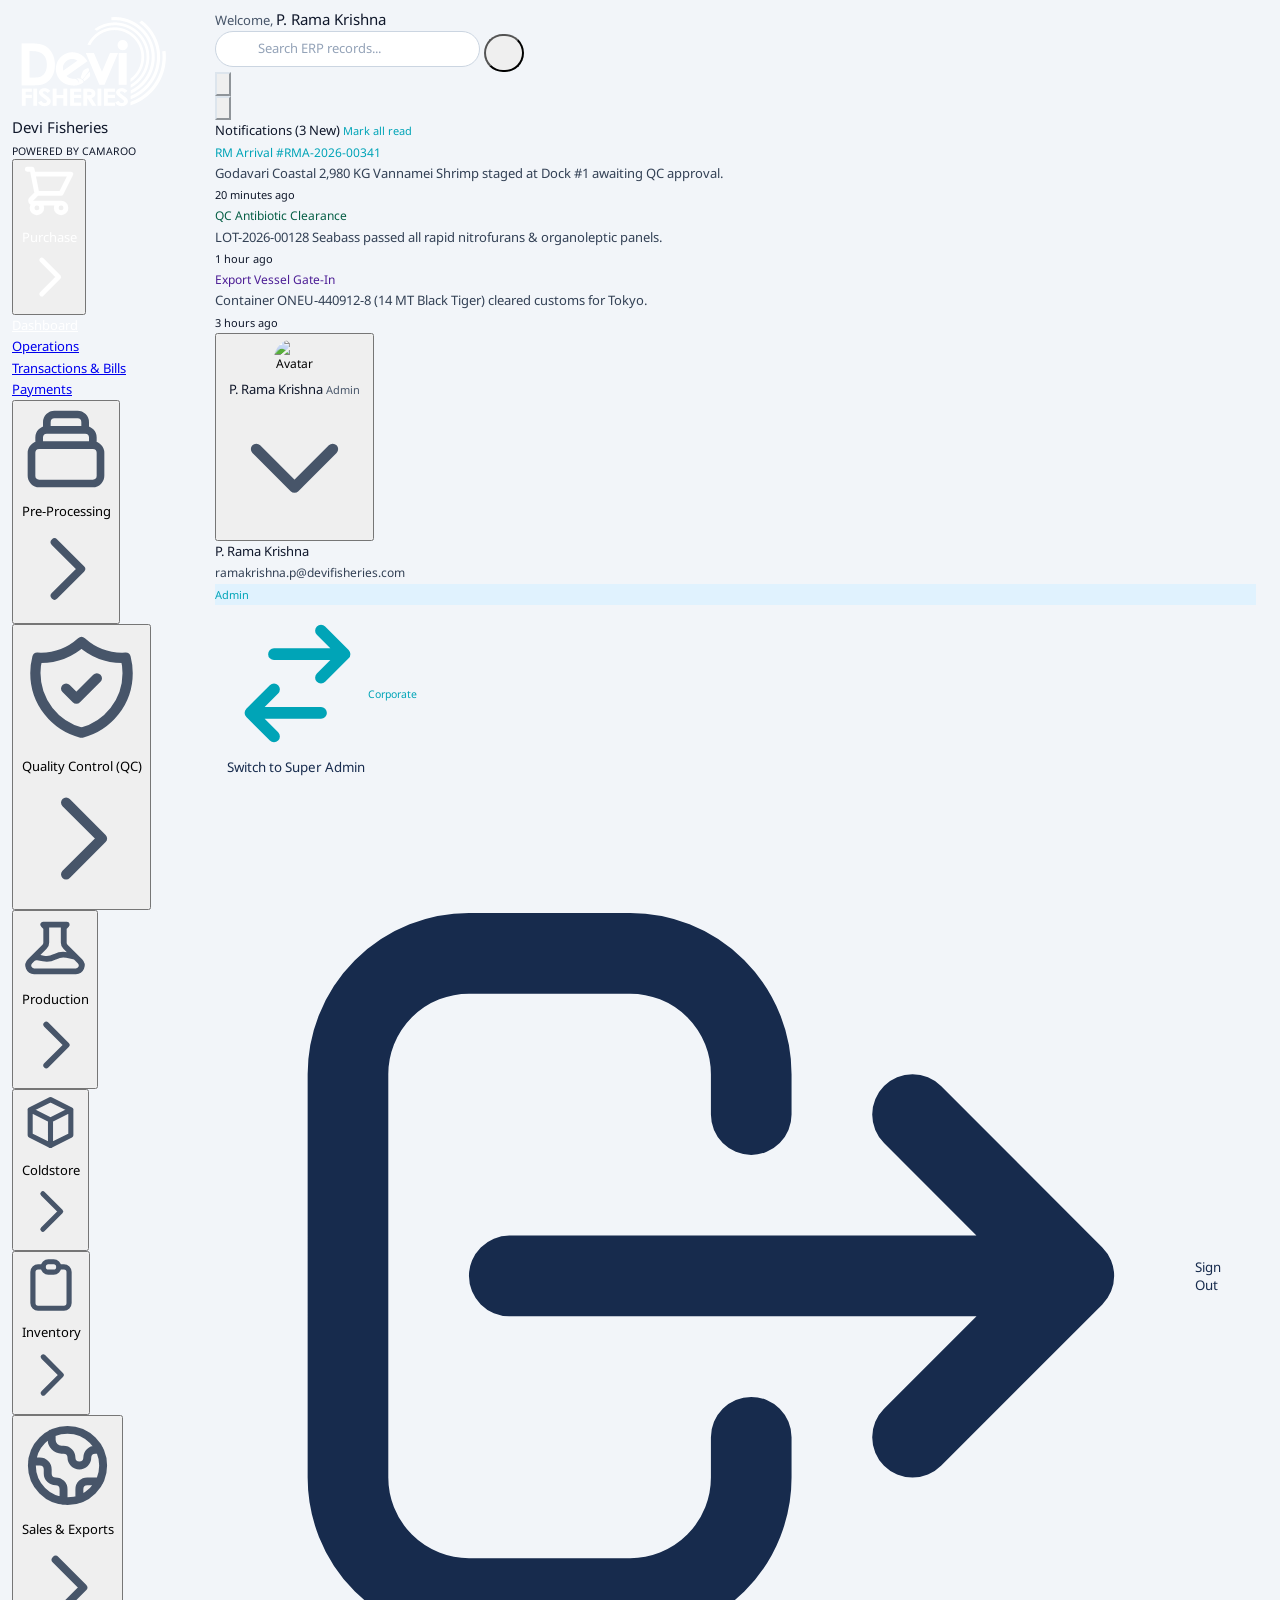
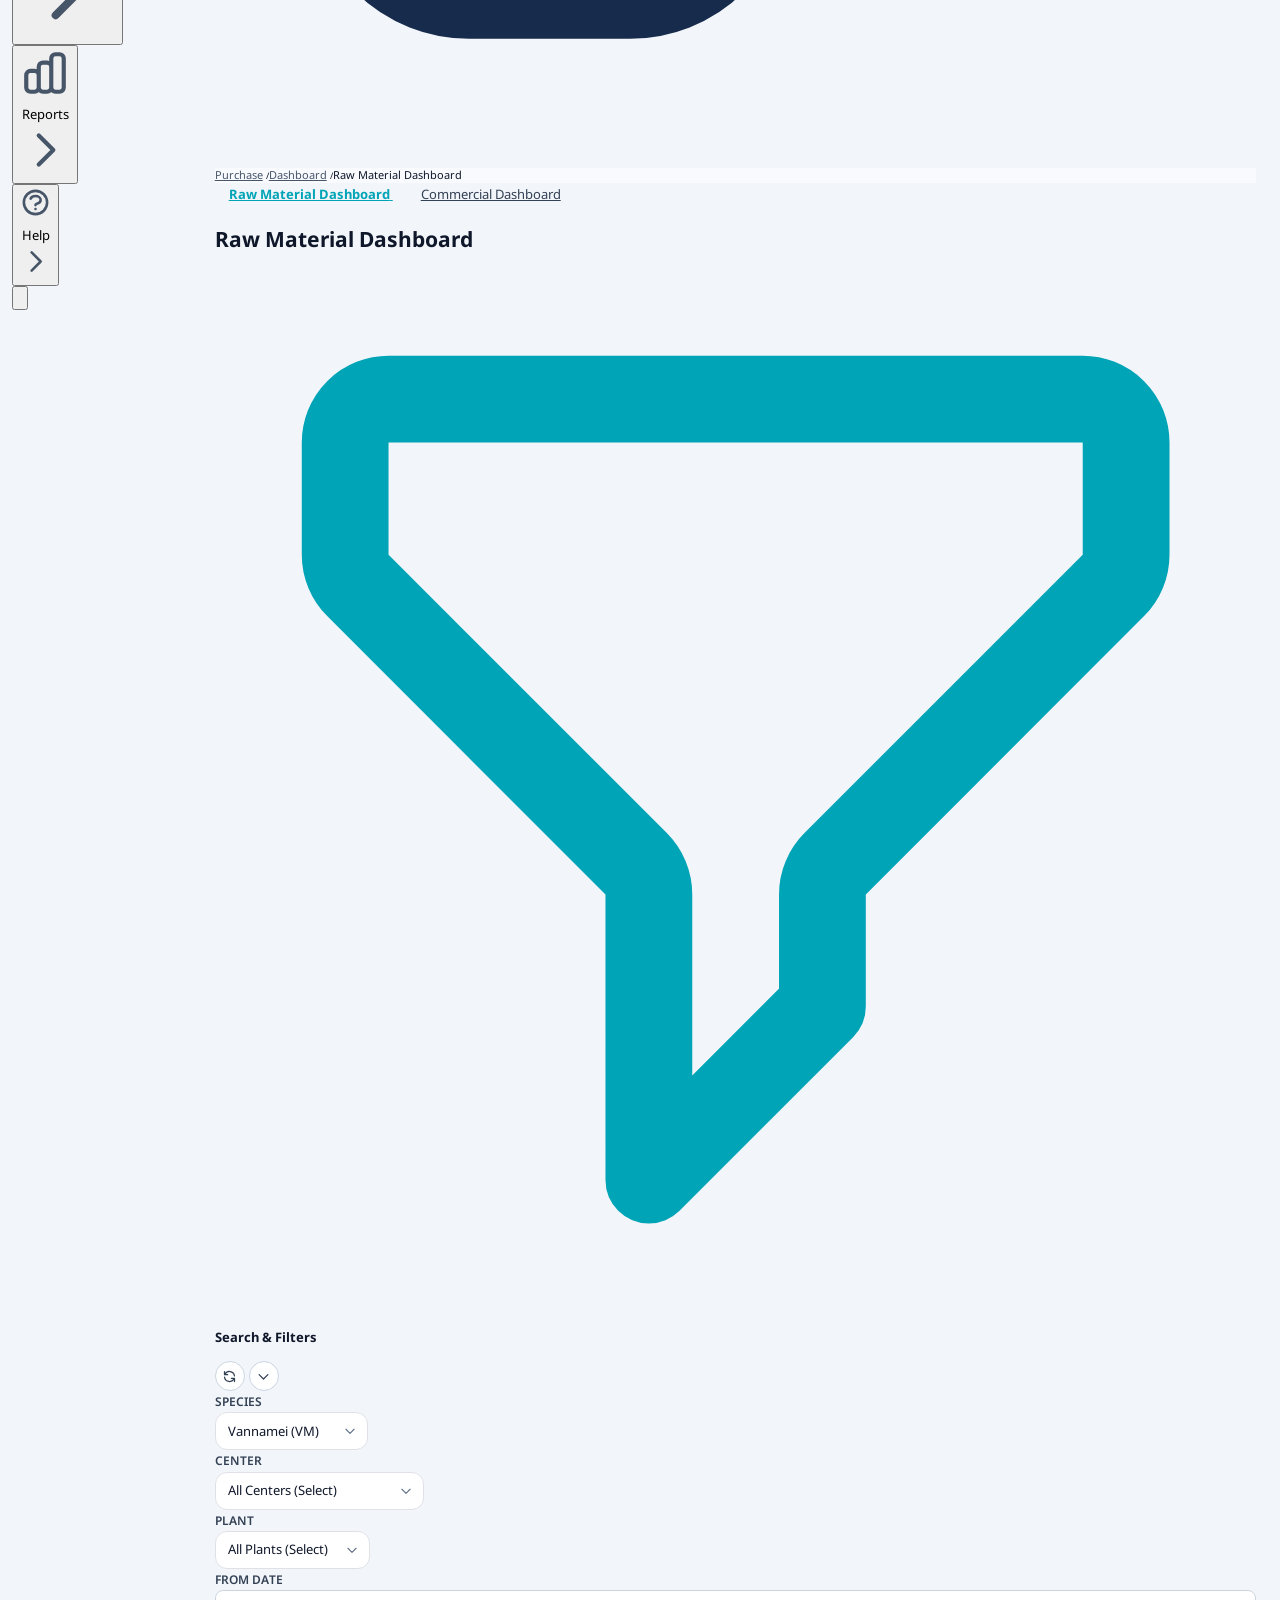
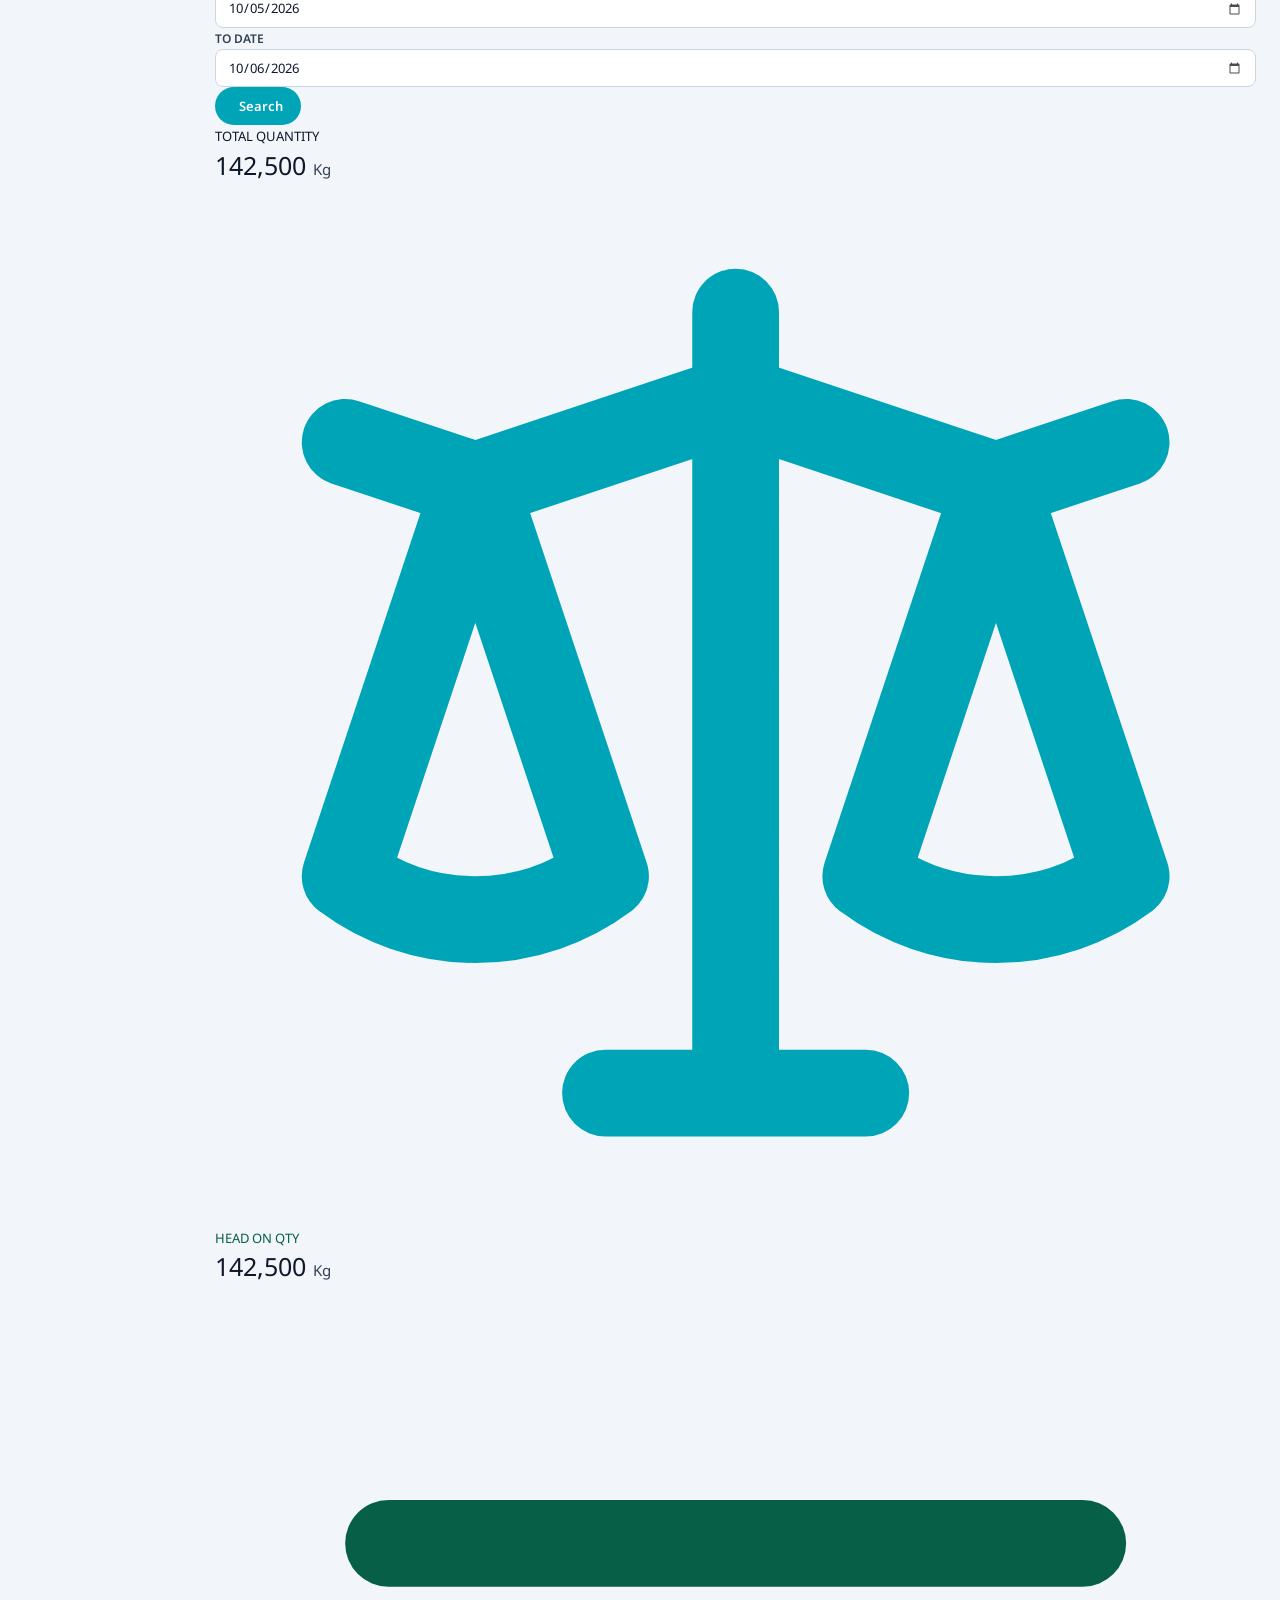
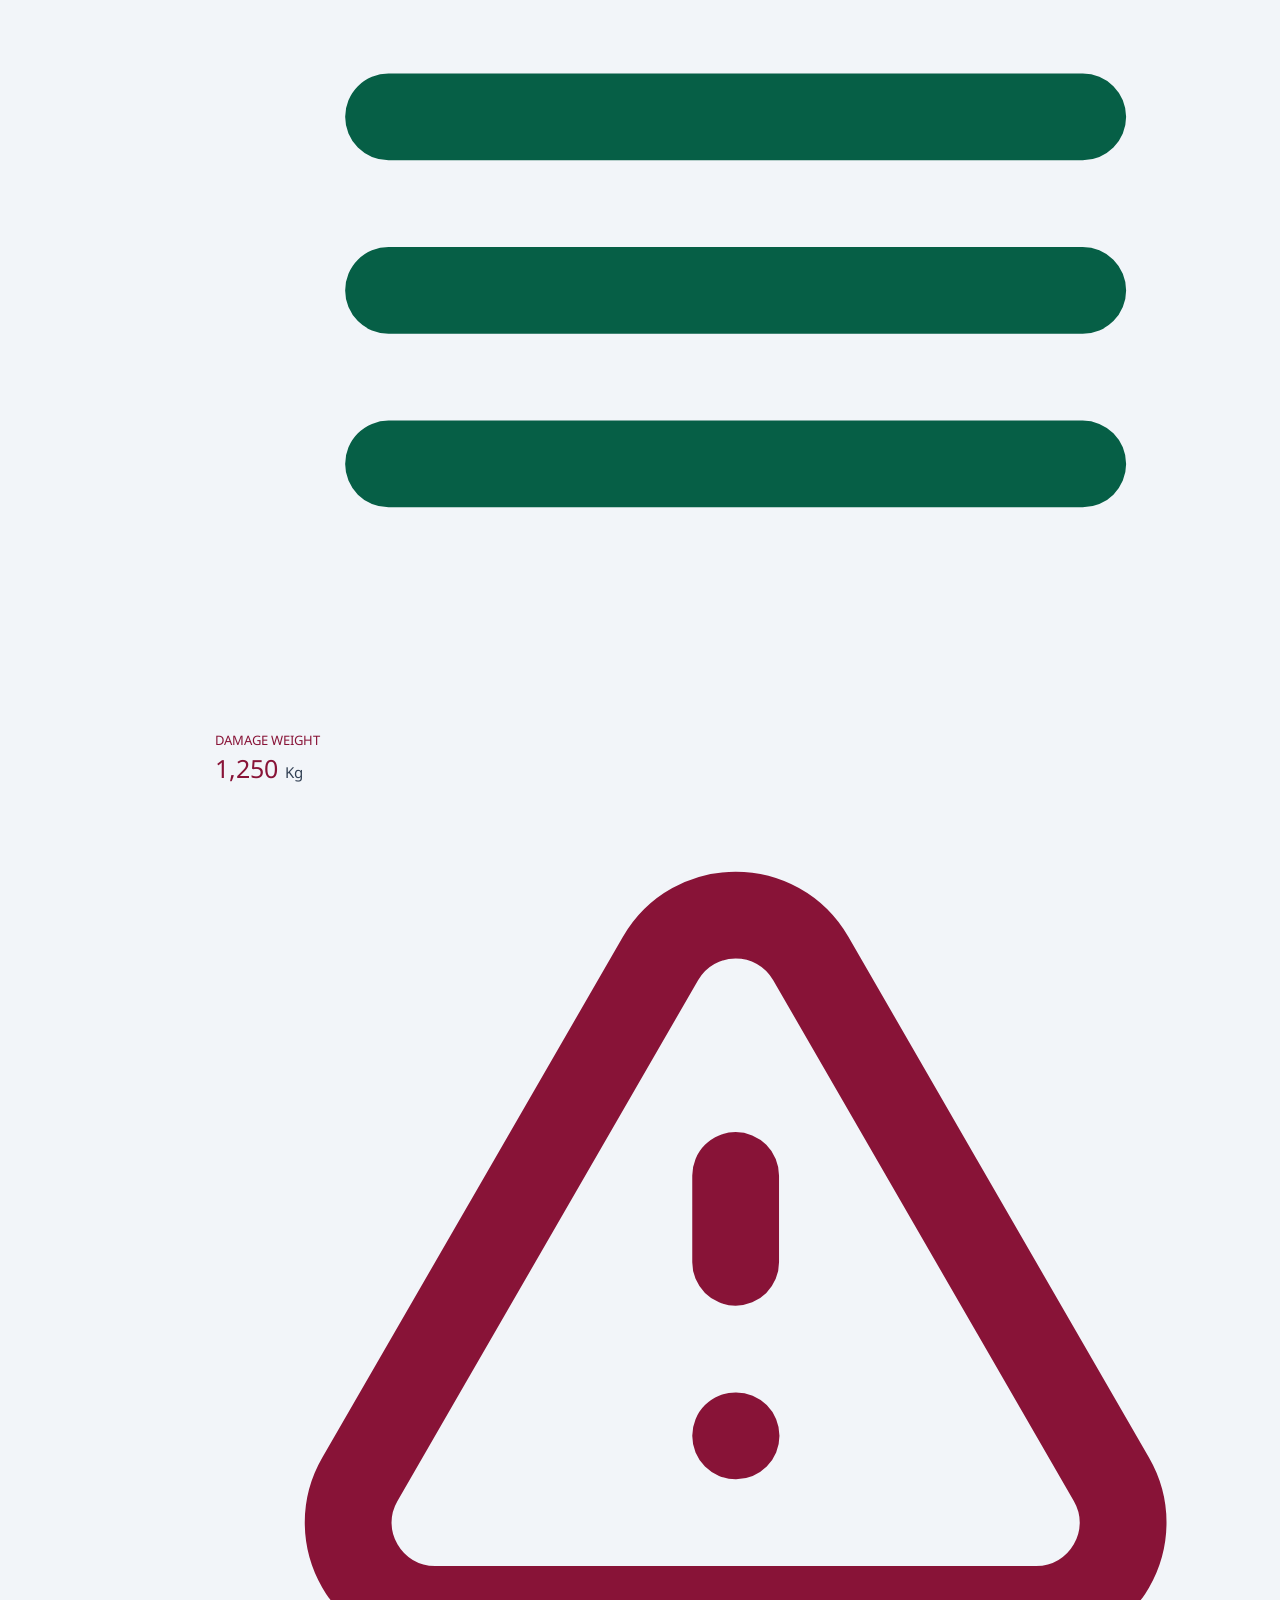
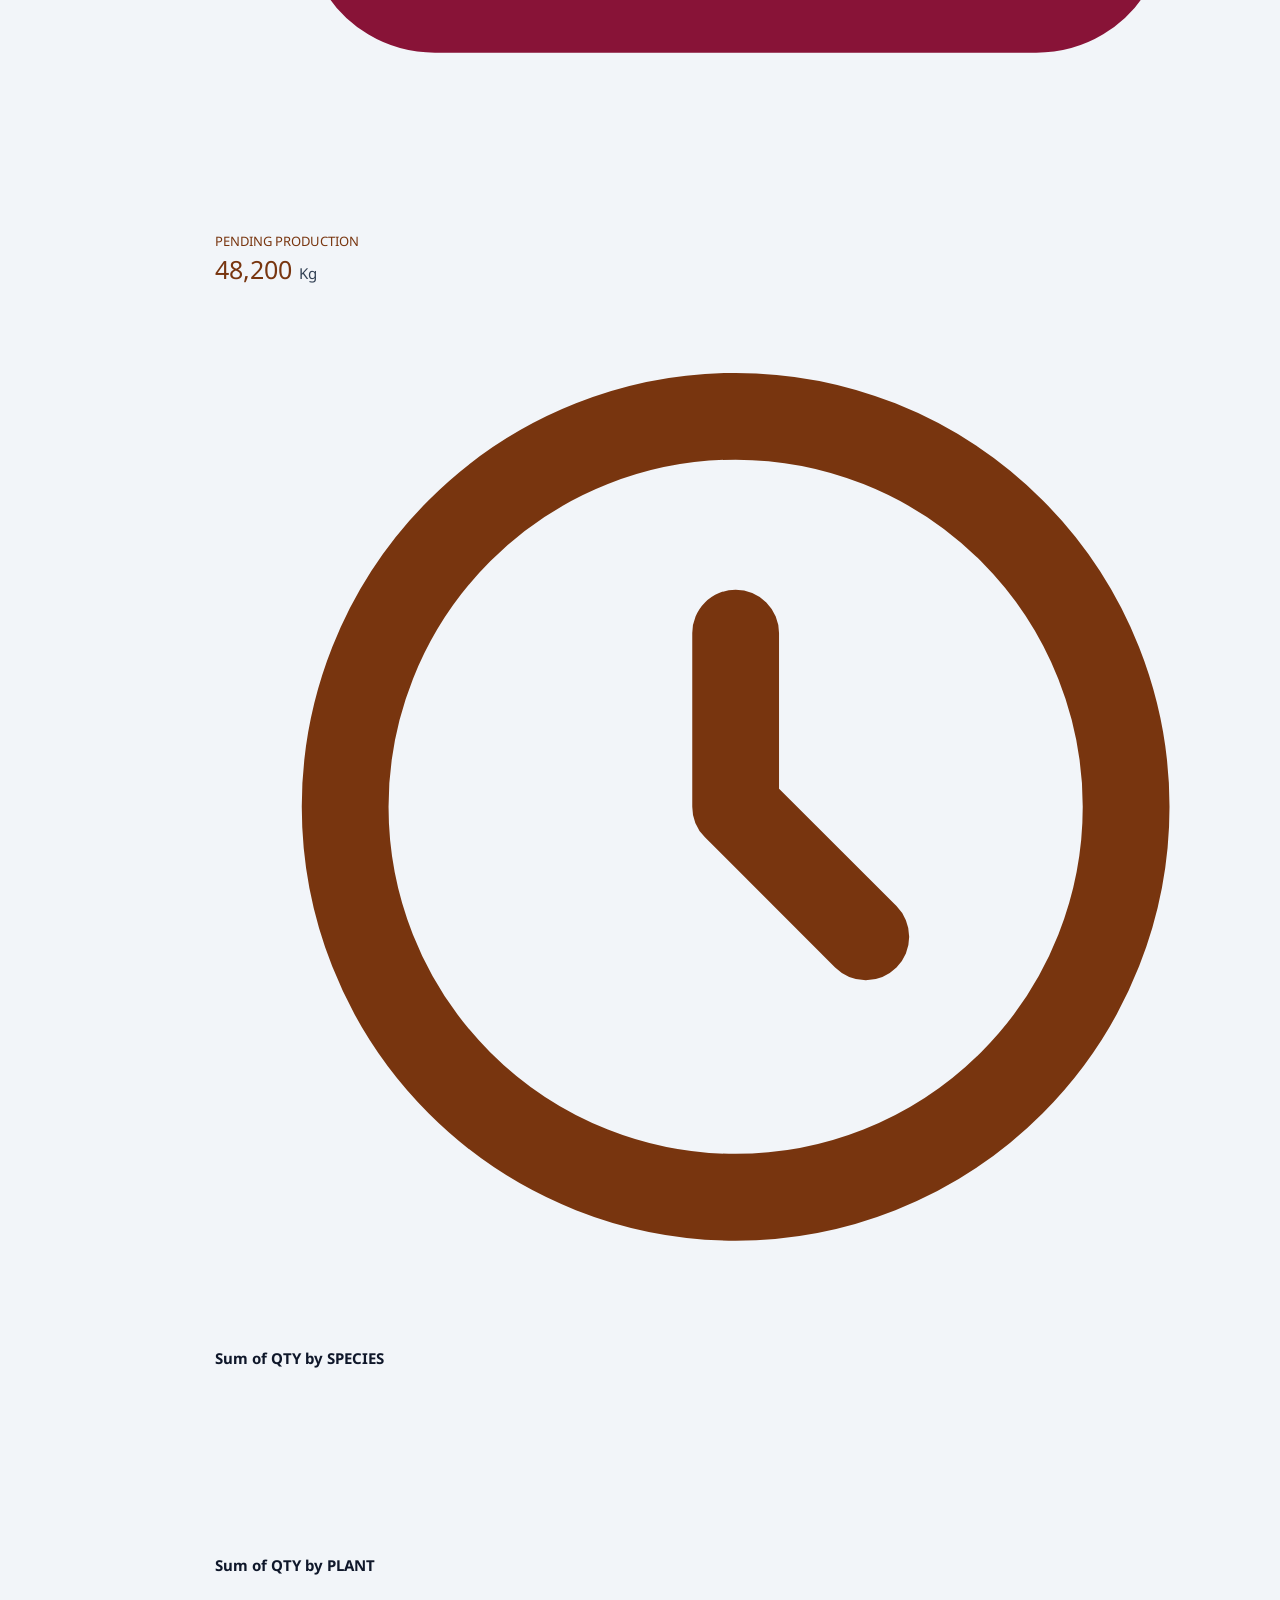
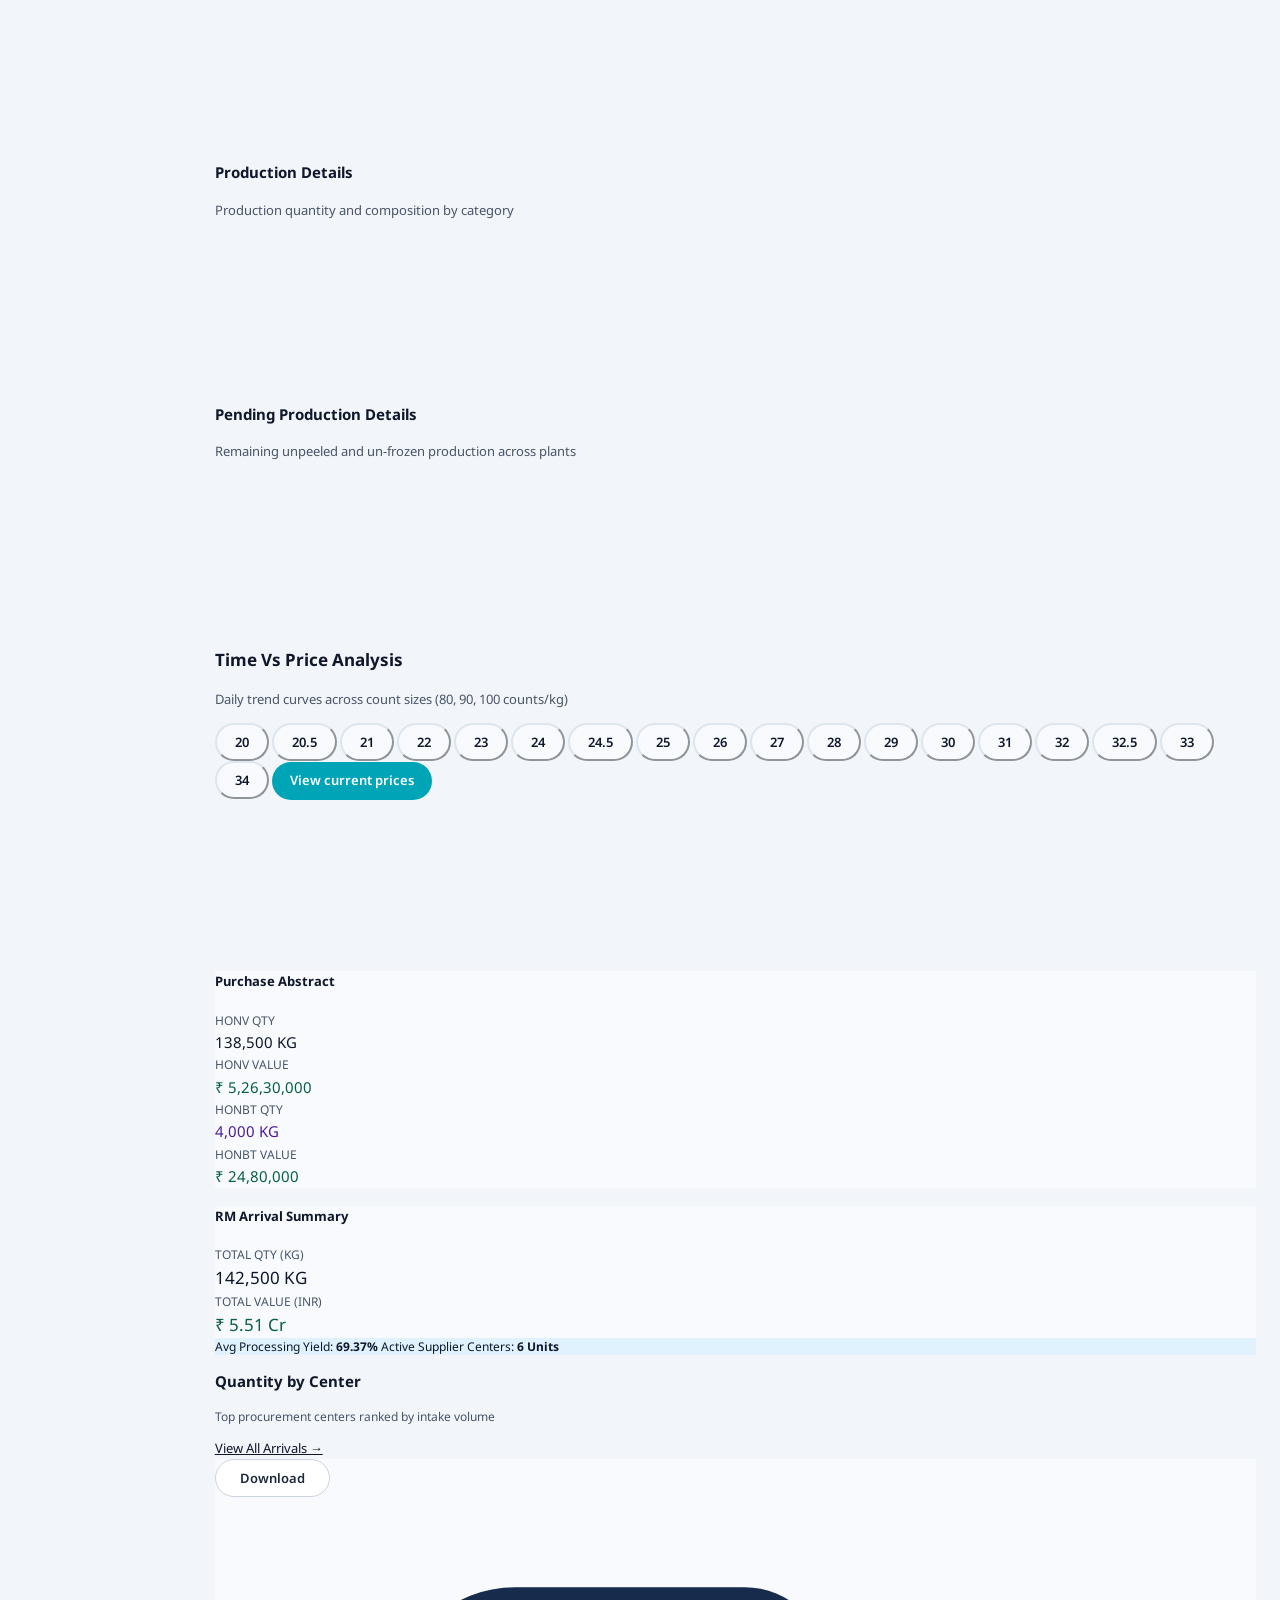
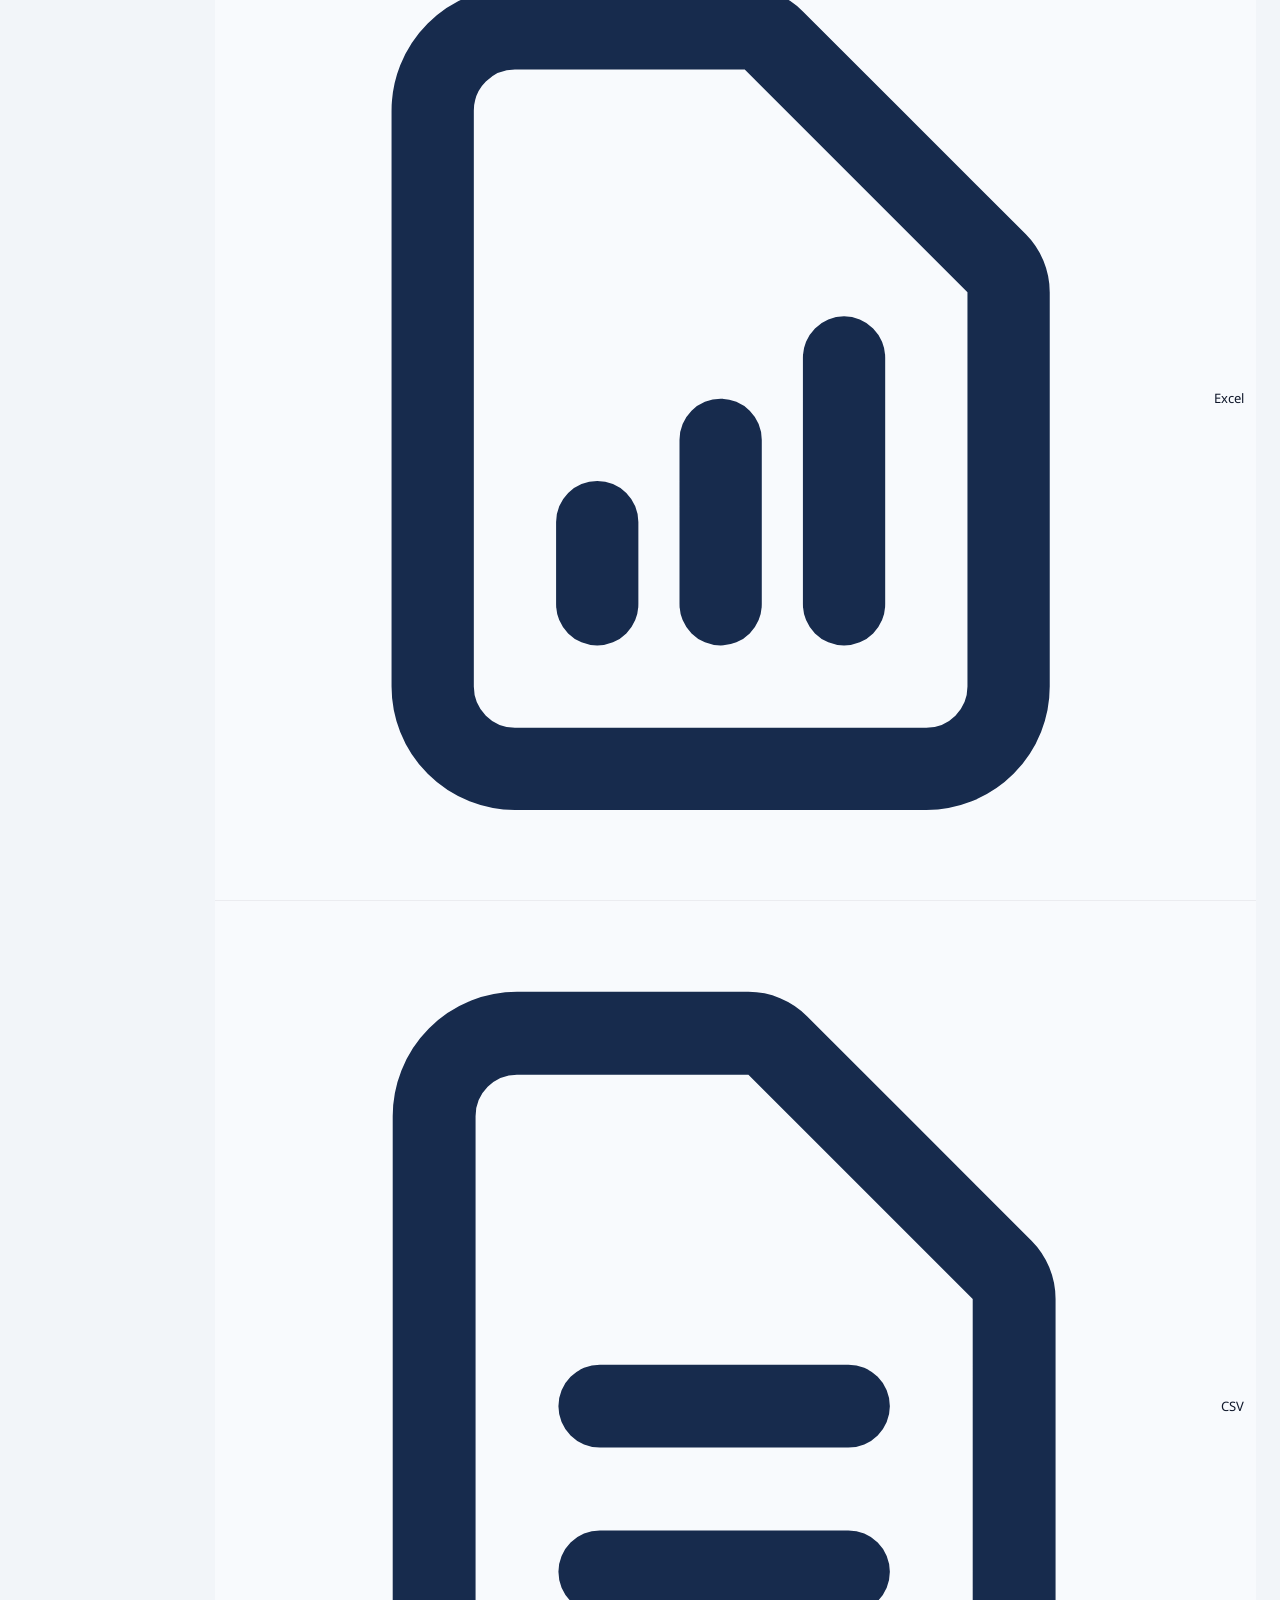
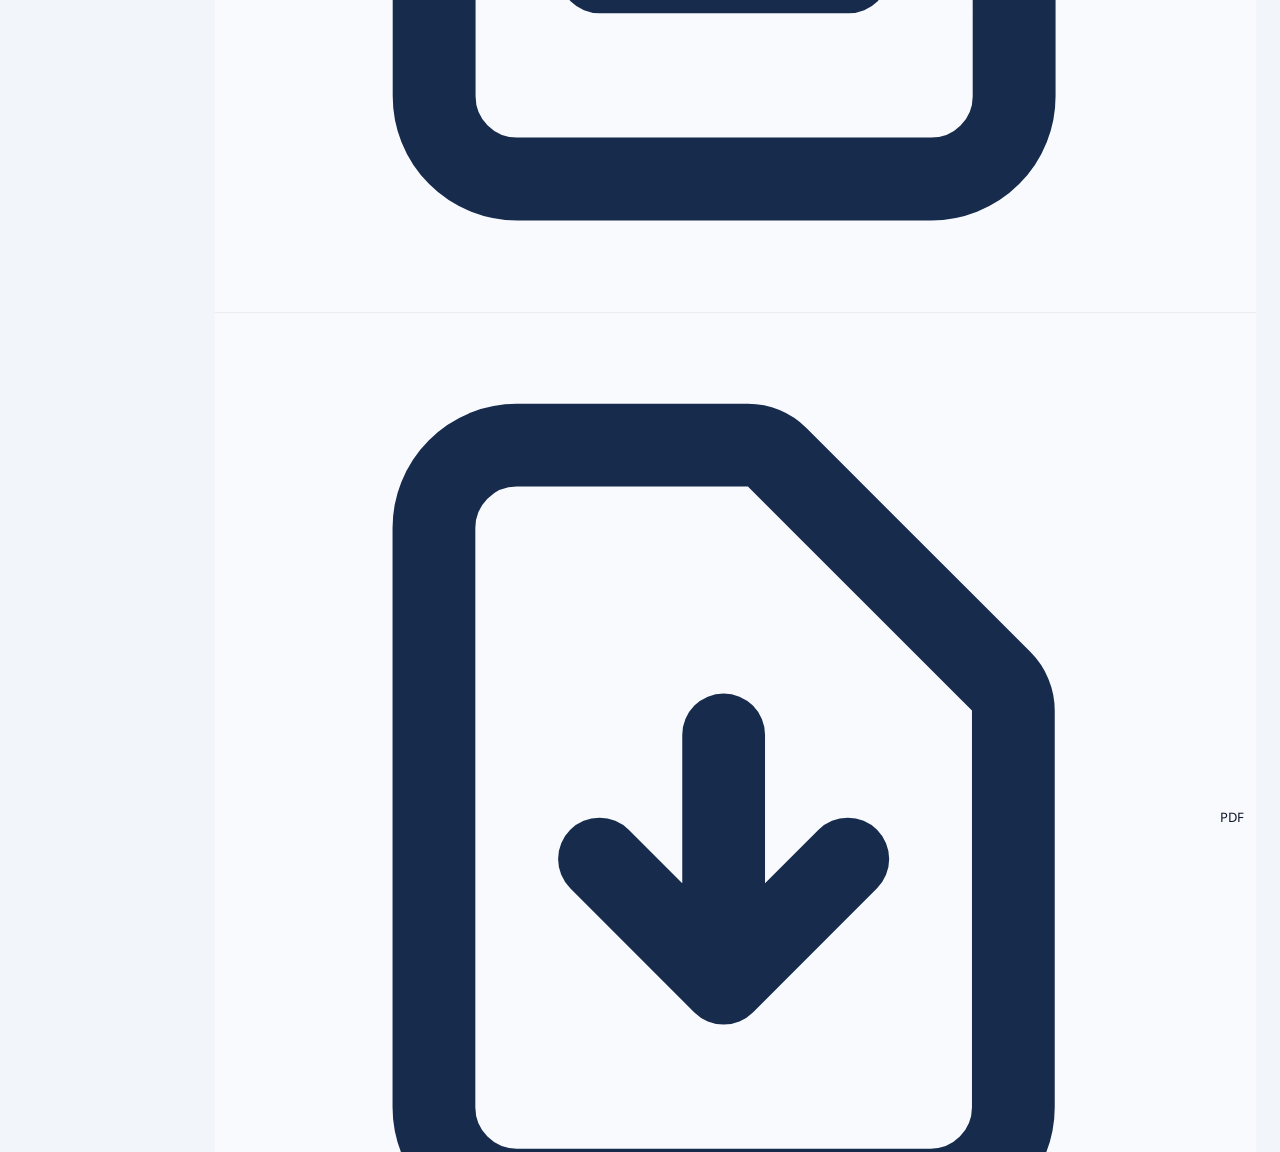
==== standalone.html @ 34bdef11 "Position Save button above Arrival Bill/Lot Inspection Table heading and display data on save otherw" ====
<!DOCTYPE html>
<html lang="en">
<head>
  <meta charset="UTF-8" />
  <meta name="viewport" content="width=device-width, initial-scale=1.0" />
  <title>Devi Fisheries Limited ERP — Enterprise Seafood Processing & Export SaaS</title>
  
  <!-- Single Unified Google Font: Noto Sans -->
  <link rel="preconnect" href="https://fonts.googleapis.com">
  <link rel="preconnect" href="https://fonts.gstatic.com" crossorigin>
  <link href="https://fonts.googleapis.com/css2?family=Noto+Sans:ital,wght@0,300;0,400;0,500;0,600;0,700;0,800;0,900;1,400;1,700&display=swap" rel="stylesheet">

  <script src="https://cdn.tailwindcss.com"></script>
  <script>
    if (typeof tailwind !== 'undefined') {
      tailwind.config = {
        theme: {
          extend: {
            fontFamily: {
              sans: ['"Noto Sans"', '-apple-system', 'BlinkMacSystemFont', 'Segoe UI', 'Roboto', 'sans-serif'],
              mono: ['"Noto Sans"', 'sans-serif']
            },
            fontSize: {
              'xs': ['14px', { lineHeight: '1.25rem' }],
              'sm': ['16px', { lineHeight: '1.375rem' }],
              'base': ['18px', { lineHeight: '1.5rem' }],
              'lg': ['20px', { lineHeight: '1.75rem' }],
              'xl': ['22px', { lineHeight: '1.875rem' }],
              '2xl': ['26px', { lineHeight: '2.125rem' }],
              '3xl': ['32px', { lineHeight: '2.375rem' }]
            },
            colors: {
              brand: {
                50: '#F0F9FF',
                100: '#E0F2FE',
                200: '#BAE6FD',
                300: '#7DD3FC',
                400: '#38BDF8',
                500: '#0EA5E9',
                600: '#0284C7',
                700: '#00A4B7',
                800: '#075985',
                900: '#0C4A6E'
              },
              neutral: {
                50: '#FAFBFC',
                100: '#F4F5F7',
                200: '#EBECF0',
                300: '#DFE1E6',
                400: '#C1C7D0',
                500: '#A5ADBA',
                600: '#7A869A',
                700: '#5E6C84',
                800: '#42526E',
                900: '#172B4D',
                950: '#091E42'
              }
            }
          }
        }
      };
    }
  </script>
  <script src="https://cdn.jsdelivr.net/npm/chart.js"></script>
  <script src="https://unpkg.com/@lottiefiles/lottie-player@latest/dist/lottie-player.js"></script>
  <script src="https://unpkg.com/lucide@latest"></script>
  <style>
    /* Atlassian Design System Theme & Custom ERP Styles */
@import url('https://fonts.googleapis.com/css2?family=Noto+Sans:ital,wght@0,300;0,400;0,500;0,600;0,700;0,800;0,900;1,400;1,700&display=swap');

:root {
  /* Pastel Executive Color Palette (WCAG 2.1 AA/AAA Compliant) */
  --ds-background-neutral: #F2F5F9; /* Soothing Pastel Ice Mist canvas */
  --ds-background-neutral-subtle: #FFFFFF;
  --ds-background-neutral-hover: #EBF1F7;
  --ds-background-neutral-active: #E0E9F2;
  
  --ds-surface: #FFFFFF;
  --ds-surface-overlay: #FFFFFF;
  --ds-surface-raised: #FFFFFF;
  --ds-surface-sunken: #F5F8FC;
  
  /* WCAG AAA High-Contrast Typography on Pastel Surfaces */
  --ds-text: #0F172A; /* 16.1:1 AAA contrast */
  --ds-text-subtle: #334155; /* 9.4:1 AAA contrast */
  --ds-text-subtlest: #475569; /* 6.6:1 AA/AAA contrast */
  --ds-text-inverse: #FFFFFF;
  
  /* Soft Pastel Borders */
  --ds-border: #DDE5ED;
  --ds-border-subtle: #EAF0F6;
  --ds-border-bold: #94A3B8;
  --ds-border-focused: #0284C7;
  
  /* Brand: Marine & Pastel Sky */
  --ds-brand-primary: #00A4B7; /* 5.96:1 contrast with white text */
  --ds-brand-primary-hover: #075985; /* 7.95:1 AAA */
  --ds-brand-primary-active: #0C4A6E;
  --ds-brand-subtle: #E0F2FE; /* Pastel Powder Sky */
  
  /* Pastel Status Badges with Certified WCAG AAA Text Contrast */
  --ds-success: #065F46;
  --ds-success-subtle: #DCFCE7; /* Pastel Mint */
  --ds-success-text: #065F46; /* 7.5:1 AAA */
  
  --ds-warning: #78350F;
  --ds-warning-subtle: #FEF3C7; /* Pastel Buttercream */
  --ds-warning-text: #78350F; /* 8.1:1 AAA */
  
  --ds-danger: #881337;
  --ds-danger-subtle: #FFE4E6; /* Pastel Rose */
  --ds-danger-text: #881337; /* 9.1:1 AAA */
  
  --ds-info: #075985;
  --ds-info-subtle: #E0F2FE; /* Pastel Powder Sky */
  --ds-info-text: #075985; /* 7.2:1 AAA */
  
  --ds-purple: #4C1D95;
  --ds-purple-subtle: #EDE9FE; /* Pastel Lavender */
  --ds-purple-text: #4C1D95; /* 9.1:1 AAA */
}

/* Flat Design: Zero drop shadows and zero gradients */
*, *::before, *::after {
  box-shadow: none !important;
  text-shadow: none !important;
}
[class*="bg-gradient-"] {
  background-image: none !important;
}

*, *::before, *::after, body, button, input, select, textarea, kbd, code, pre, table, th, td, span, div, p, h1, h2, h3, h4, h5, h6 {
  font-family: 'Noto Sans', -apple-system, BlinkMacSystemFont, 'Segoe UI', Roboto, Helvetica, Arial, sans-serif !important;
}

html {
  font-size: 17px !important; /* Base standard enterprise font size (+1px from 16px) */
}

body {
  color: var(--ds-text);
  background-color: var(--ds-background-neutral);
  font-size: 15px !important; /* Base body font size (+1px from 14px) */
  -webkit-font-smoothing: antialiased;
  -moz-osx-font-smoothing: grayscale;
}

/* ERP App Shell: Fixed Geometry & Anti-Overlap */
:root {
  --erp-sidebar-width: 272px;
  --erp-sidebar-collapsed-width: 68px;
  --erp-sidebar-offset: 12px;
  --erp-sidebar-gap: 16px;
}

#sidebar-container {
  position: fixed !important;
  top: var(--erp-sidebar-offset) !important;
  left: var(--erp-sidebar-offset) !important;
  bottom: var(--erp-sidebar-offset) !important;
  width: var(--erp-sidebar-width) !important;
  z-index: 40 !important;
  transition: width 0.25s cubic-bezier(0.4, 0, 0.2, 1) !important;
}

#sidebar-container.is-collapsed {
  width: var(--erp-sidebar-collapsed-width) !important;
}

#sidebar-container #erp-sidebar {
  width: 100% !important;
  height: 100% !important;
}

/* Side Menu Active Item Styling - Pure White text and icon on #00A4B7 / rgb(0 163 182) */
#erp-sidebar .sidebar-mod-btn.bg-\[\#00A4B7\],
#erp-sidebar .sidebar-mod-btn.bg-\[\#0284C7\],
#erp-sidebar button.sidebar-mod-btn.bg-\[\#00A4B7\],
#erp-sidebar button.sidebar-mod-btn.bg-\[\#0284C7\],
#erp-sidebar button.sidebar-mod-btn[class*="bg-\[\#00A4B7\]"],
#erp-sidebar button.sidebar-mod-btn[class*="bg-\[\#0284C7\]"],
#erp-sidebar .nav-submenu-block a.bg-\[\#00A4B7\],
#erp-sidebar .nav-submenus-list a.bg-\[\#00A4B7\],
#erp-sidebar [class*="bg-\[\#00A4B7\]"],
#erp-sidebar a[class*="bg-\[\#00A4B7\]"],
#erp-sidebar button.bg-\[\#00A4B7\],
#erp-sidebar button.bg-\[\#0284C7\] {
  color: #FFFFFF !important;
}

#erp-sidebar .sidebar-mod-btn.bg-\[\#00A4B7\] *,
#erp-sidebar .sidebar-mod-btn.bg-\[\#0284C7\] *,
#erp-sidebar button.sidebar-mod-btn.bg-\[\#00A4B7\] *,
#erp-sidebar button.sidebar-mod-btn.bg-\[\#0284C7\] *,
#erp-sidebar button.sidebar-mod-btn[class*="bg-\[\#00A4B7\]"] *,
#erp-sidebar button.sidebar-mod-btn[class*="bg-\[\#0284C7\]"] *,
#erp-sidebar .nav-submenu-block a.bg-\[\#00A4B7\] *,
#erp-sidebar .nav-submenus-list a.bg-\[\#00A4B7\] *,
#erp-sidebar [class*="bg-\[\#00A4B7\]"] *,
#erp-sidebar a[class*="bg-\[\#00A4B7\]"] *,
#erp-sidebar button.bg-\[\#00A4B7\] *,
#erp-sidebar button.bg-\[\#0284C7\] * {
  color: #FFFFFF !important;
}

#erp-sidebar .sidebar-mod-btn.bg-\[\#00A4B7\] svg,
#erp-sidebar .sidebar-mod-btn.bg-\[\#0284C7\] svg,
#erp-sidebar button.sidebar-mod-btn.bg-\[\#00A4B7\] svg,
#erp-sidebar button.sidebar-mod-btn.bg-\[\#0284C7\] svg,
#erp-sidebar button.sidebar-mod-btn[class*="bg-\[\#00A4B7\]"] svg,
#erp-sidebar button.sidebar-mod-btn[class*="bg-\[\#0284C7\]"] svg,
#erp-sidebar .nav-submenu-block a.bg-\[\#00A4B7\] svg,
#erp-sidebar .nav-submenus-list a.bg-\[\#00A4B7\] svg,
#erp-sidebar [class*="bg-\[\#00A4B7\]"] svg,
#erp-sidebar a[class*="bg-\[\#00A4B7\]"] svg,
#erp-sidebar button.bg-\[\#00A4B7\] svg,
#erp-sidebar button.bg-\[\#0284C7\] svg {
  stroke: currentColor !important;
  color: #FFFFFF !important;
}

#erp-sidebar .sidebar-mod-btn.bg-\[\#0284C7\],
#erp-sidebar button.sidebar-mod-btn.bg-\[\#0284C7\],
#erp-sidebar [class*="bg-\[\#0284C7\]"] {
  background-color: #00A4B7 !important;
}

#main-layout-wrapper {
  margin-left: calc(var(--erp-sidebar-offset) + var(--erp-sidebar-width) + var(--erp-sidebar-gap)) !important;
  margin-right: var(--erp-sidebar-gap) !important;
  transition: margin-left 0.25s cubic-bezier(0.4, 0, 0.2, 1) !important;
}

#main-layout-wrapper.is-collapsed {
  margin-left: calc(var(--erp-sidebar-offset) + var(--erp-sidebar-collapsed-width) + var(--erp-sidebar-gap)) !important;
  margin-right: var(--erp-sidebar-gap) !important;
}

/* Custom Scrollbars */
::-webkit-scrollbar {
  width: 6px;
  height: 6px;
}
::-webkit-scrollbar-track {
  background: #F8FAFC;
}
::-webkit-scrollbar-thumb {
  background: #CBD5E1;
  border-radius: 3px;
}
::-webkit-scrollbar-thumb:hover {
  background: #94A3B8;
}

/* Tab Navigation Lists - Transparent background with visible smooth horizontal scrollbar */
[role="tablist"],
.tab-bar-container,
[id$="-tablist"],
#preprocessing-tab-bar-container-tablist,
div:has(> [role="tab"]) {
  overflow-x: auto !important;
  overflow-y: hidden !important;
  scrollbar-width: thin !important;
  scrollbar-color: #CBD5E1 #F1F5F9 !important;
  -webkit-overflow-scrolling: touch !important;
  background-color: transparent !important;
  background: transparent !important;
  border-bottom: 1px solid #DFE1E6 !important;
  border: none !important;
  box-shadow: none !important;
  padding: 0 0 6px 0 !important;
  flex-wrap: nowrap !important;
}

[role="tablist"]::-webkit-scrollbar,
.tab-bar-container::-webkit-scrollbar,
[id$="-tablist"]::-webkit-scrollbar,
#preprocessing-tab-bar-container-tablist::-webkit-scrollbar,
div:has(> [role="tab"])::-webkit-scrollbar {
  display: block !important;
  height: 6px !important;
  width: 6px !important;
}

[role="tablist"]::-webkit-scrollbar-track,
.tab-bar-container::-webkit-scrollbar-track,
[id$="-tablist"]::-webkit-scrollbar-track,
#preprocessing-tab-bar-container-tablist::-webkit-scrollbar-track,
div:has(> [role="tab"])::-webkit-scrollbar-track {
  background: #F1F5F9 !important;
  border-radius: 9999px !important;
}

[role="tablist"]::-webkit-scrollbar-thumb,
.tab-bar-container::-webkit-scrollbar-thumb,
[id$="-tablist"]::-webkit-scrollbar-thumb,
#preprocessing-tab-bar-container-tablist::-webkit-scrollbar-thumb,
div:has(> [role="tab"])::-webkit-scrollbar-thumb {
  background: #CBD5E1 !important;
  border-radius: 9999px !important;
}

[role="tablist"]::-webkit-scrollbar-thumb:hover,
.tab-bar-container::-webkit-scrollbar-thumb:hover,
[id$="-tablist"]::-webkit-scrollbar-thumb:hover,
#preprocessing-tab-bar-container-tablist::-webkit-scrollbar-thumb:hover,
div:has(> [role="tab"])::-webkit-scrollbar-thumb:hover {
  background: #0284C7 !important;
}

/* Subtle Pastel Lozenge (Badge) Styles - WCAG AAA Certified in Capsules */
.lozenge, [class*="lozenge-"], .chip, .badge, [class*="badge"]:not(#user-role-badge), .status-pill, .status-badge {
  display: inline-flex !important;
  align-items: center !important;
  justify-content: center !important;
  gap: 4px !important;
  padding: 2.5px 9px !important;
  font-size: 11px !important;
  font-weight: 600 !important;
  line-height: 15px !important;
  border-radius: 9999px !important; /* Capsule pill */
  letter-spacing: 0.02em !important;
  white-space: nowrap !important;
}

.capsule-sm,
.lozenge.capsule-sm,
[class*="lozenge-"].capsule-sm,
.lozenge.rounded-full,
[class*="lozenge-"].rounded-full,
.badge-capsule {
  font-size: 10px !important;
  line-height: 14px !important;
  padding: 1.5px 8px !important;
  border-radius: 9999px !important;
  font-weight: 600 !important;
  white-space: nowrap !important;
}


.lozenge-default {
  background-color: #F1F5F9 !important;
  color: #1E293B !important; /* 9.4:1 AAA */
  border: 1px solid #CBD5E1 !important;
}

.lozenge-success {
  background-color: #DCFCE7 !important; /* Pastel Mint */
  color: #065F46 !important; /* 7.5:1 AAA */
  border: 1px solid #86EFAC !important;
}

.lozenge-inprogress {
  background-color: #E0F2FE !important; /* Pastel Powder Sky */
  color: #075985 !important; /* 7.2:1 AAA */
  border: 1px solid #7DD3FC !important;
}

.lozenge-warning {
  background-color: #FEF3C7 !important; /* Pastel Buttercream */
  color: #78350F !important; /* 8.1:1 AAA */
  border: 1px solid #FCD34D !important;
}

.lozenge-danger {
  background-color: #FFE4E6 !important; /* Pastel Rose */
  color: #881337 !important; /* 9.1:1 AAA */
  border: 1px solid #FDA4AF !important;
}

.lozenge-info {
  background-color: #E0F2FE !important; /* Pastel Powder Sky */
  color: #075985 !important; /* 7.2:1 AAA */
  border: 1px solid #7DD3FC !important;
}

.lozenge-purple {
  background-color: #EDE9FE !important; /* Pastel Lavender */
  color: #4C1D95 !important; /* 9.1:1 AAA */
  border: 1px solid #C4B5FD !important;
}

/* Accessible Action Buttons - White Text & Icons on #00A4B7 / rgb(0 163 182) */
.btn-primary {
  background-color: #00A4B7 !important;
  color: #FFFFFF !important;
  font-weight: 700 !important;
  border: 1px solid #0092A3 !important;
  border-radius: 9999px !important;
  transition: background-color 0.15s ease, border-color 0.15s ease, transform 0.1s ease;
}
.btn-primary:hover {
  background-color: #008F9F !important;
  border-color: #007D8C !important;
  color: #FFFFFF !important;
}
.btn-primary:active {
  background-color: #007D8C !important;
  color: #FFFFFF !important;
  transform: scale(0.98) !important;
}

/* Text Tab Button with Active Line Indicator Below */
.tab-active,
a.tab-active,
button.tab-active,
a[role="tab"][aria-selected="true"],
[role="tab"][aria-selected="true"] {
  background-color: transparent !important;
  background: transparent !important;
  color: #00A4B7 !important;
  border-radius: 0 !important;
  border: none !important;
  border-bottom: 2px solid #00A4B7 !important;
  font-weight: 700 !important;
  user-select: none !important;
  -webkit-user-select: none !important;
  box-shadow: none !important;
  margin-bottom: -1px !important;
}
.tab-active *,
a.tab-active *,
button.tab-active *,
[role="tab"][aria-selected="true"] *,
[role="tab"][aria-selected="true"] span {
  background-color: transparent !important;
  background: transparent !important;
  color: #00A4B7 !important;
  user-select: none !important;
  -webkit-user-select: none !important;
}

[role="tab"] {
  border-radius: 0 !important;
  border: none !important;
  border-bottom: 2px solid transparent !important;
  background-color: transparent !important;
  background: transparent !important;
  color: #5E6C84 !important;
  user-select: none !important;
  -webkit-user-select: none !important;
  transition: all 0.15s ease-in-out !important;
  margin-bottom: -1px !important;
  padding: 8px 14px !important;
  box-shadow: none !important;
}

[role="tab"]:not([aria-selected="true"]):not(.tab-active):hover {
  background-color: transparent !important;
  background: transparent !important;
  color: #172B4D !important;
  border-bottom: 2px solid #DFE1E6 !important;
}

[role="tab"]:focus:not(:focus-visible) {
  outline: none !important;
  box-shadow: none !important;
}

/* WCAG 2.4.7 High-Contrast Visible Focus Indicator */
:focus-visible {
  outline: 2px solid #0284C7 !important;
  outline-offset: 2px !important;
}

.btn-subtle {
  background-color: transparent;
  color: var(--ds-text-subtle);
  font-weight: 500;
  transition: background-color 0.15s ease, color 0.15s ease;
}
.btn-subtle:hover {
  background-color: #EBF1F7;
  color: var(--ds-text);
}

.btn-secondary {
  background-color: #FFFFFF;
  color: #1E293B;
  font-weight: 600;
  border: 1px solid #CBD5E1;
  transition: all 0.15s ease;
}
.btn-secondary:hover {
  background-color: #F8FAFD;
  color: #0F172A;
  border-color: #94A3B8;
}

.btn-danger {
  background-color: #991B1B;
  color: #ffffff;
}
.btn-danger:hover {
  background-color: #7F1D1D;
}

/* Table styling with Soft Pastel Headers and High-Contrast Data */
.erp-table {
  width: 100%;
  border-collapse: separate;
  border-spacing: 0;
}
.erp-table th {
  background-color: #EEF3F8 !important;
  color: #334155 !important;
  font-size: 12px !important; /* +1px from 11px */
  font-weight: 700;
  text-transform: uppercase;
  letter-spacing: 0.05em;
  padding: 10px 14px;
  border-bottom: 1px solid #DDE5ED !important;
  position: sticky;
  top: 0;
  z-index: 10;
  white-space: nowrap;
}
.erp-table td {
  padding: 11px 14px;
  font-size: 13.5px !important; /* +1px from 12.5px */
  border-bottom: 1px solid #EAF0F6 !important;
  color: #0F172A !important;
  vertical-align: middle;
}
.erp-table tr:hover td {
  background-color: #F4F8FD !important;
}

/* Fixed Sticky Actions Column across all tables */
.erp-table .sticky-action-col {
  position: sticky !important;
  right: 0 !important;
  background-clip: padding-box;
}
.erp-table th.sticky-action-col {
  background-color: #EEF3F8 !important;
  z-index: 20 !important;
  border-left: 1px solid #DDE5ED !important;
  box-shadow: -4px 0 6px -2px rgba(9, 30, 66, 0.08);
}
.erp-table td.sticky-action-col {
  background-color: #ffffff !important;
  z-index: 10 !important;
  border-left: 1px solid #EAF0F6 !important;
  box-shadow: -4px 0 6px -2px rgba(9, 30, 66, 0.08);
}
.erp-table tr:hover td.sticky-action-col {
  background-color: #F4F8FD !important;
}
.erp-table tr.bg-\[\#F4F5F7\] td.sticky-action-col {
  background-color: #F4F8FD !important;
}

/* Nav Item Active - Pastel Sky Pill with Accessible Marine Text */
.nav-item-active {
  background-color: #E0F2FE !important;
  color: #075985 !important;
  font-weight: 700 !important;
  border-left: 3px solid #0284C7 !important;
}
.nav-item-active svg {
  color: #00A4B7 !important;
}

/* Tab active */
.tab-active {
  background-color: transparent !important;
  background: transparent !important;
  color: #00A4B7 !important;
  border-radius: 0 !important;
  border: none !important;
  border-bottom: 2px solid #00A4B7 !important;
  font-weight: 700 !important;
  margin-bottom: -1px !important;
}
.tab-active span {
  background-color: transparent !important;
  color: #00A4B7 !important;
}

/* Drawer & Modal Transitions */
.drawer-backdrop {
  background-color: rgba(9, 30, 66, 0.54);
  backdrop-filter: blur(2px);
  transition: opacity 0.25s ease;
}

.drawer-panel {
  transition: transform 0.3s cubic-bezier(0.16, 1, 0.3, 1);
}

/* Traceability Flow Step */
.trace-step-node {
  position: relative;
  z-index: 1;
}
.trace-step-node::after {
  content: '';
  position: absolute;
  top: 50%;
  left: 100%;
  width: 32px;
  height: 2px;
  background-color: #DFE1E6;
  z-index: 0;
}
.trace-step-node:last-child::after {
  display: none;
}

/* Coldstore Rack Grid */
.rack-slot {
  aspect-ratio: 1;
  border-radius: 4px;
  display: flex;
  flex-direction: column;
  align-items: center;
  justify-content: center;
  font-size: 11px !important; /* +1px from 10px */
  font-weight: 600;
  cursor: pointer;
  transition: all 0.15s ease;
}
.rack-slot:hover {
  transform: scale(1.06);
  box-shadow: 0 4px 8px rgba(9, 30, 66, 0.15);
  z-index: 2;
}

/* Animations */
@keyframes fadeIn {
  from { opacity: 0; transform: translateY(4px); }
  to { opacity: 1; transform: translateY(0); }
}

.animate-fade-in {
  animation: fadeIn 0.2s cubic-bezier(0.16, 1, 0.3, 1) forwards;
}

/* Skeleton Shimmer Animation */
@keyframes skeletonShimmer {
  0% {
    background-position: -200% 0;
  }
  100% {
    background-position: 200% 0;
  }
}

.skeleton-shimmer {
  background: linear-gradient(
    90deg,
    #EBECF0 0%,
    #F4F5F7 25%,
    #EBECF0 50%,
    #EBECF0 100%
  );
  background-size: 200% 100%;
  animation: skeletonShimmer 1.5s ease-in-out infinite;
}

/* Date Picker Input styling - single clean native calendar icon, no double icons */
.erp-date-wrapper {
  position: relative;
  display: flex;
  align-items: center;
  width: 100%;
}
.erp-date-input,
input[type="date"] {
  width: 100%;
  cursor: pointer;
  text-transform: uppercase !important;
}
/* Show DD-MM-YYYY in uppercase across all WebKit/Chromium date fields */
input[type="date"],
input[type="datetime-local"],
input[type="month"],
.erp-date-input {
  text-transform: uppercase !important;
}
input[type="date"]::-webkit-datetime-edit,
input[type="date"]::-webkit-datetime-edit-fields-wrapper,
input[type="date"]::-webkit-datetime-edit-text,
input[type="date"]::-webkit-datetime-edit-month-field,
input[type="date"]::-webkit-datetime-edit-day-field,
input[type="date"]::-webkit-datetime-edit-year-field,
input[type="datetime-local"]::-webkit-datetime-edit,
input[type="datetime-local"]::-webkit-datetime-edit-fields-wrapper,
input[type="datetime-local"]::-webkit-datetime-edit-text,
input[type="datetime-local"]::-webkit-datetime-edit-month-field,
input[type="datetime-local"]::-webkit-datetime-edit-day-field,
input[type="datetime-local"]::-webkit-datetime-edit-year-field,
input[type="month"]::-webkit-datetime-edit,
input[type="month"]::-webkit-datetime-edit-fields-wrapper,
input[type="month"]::-webkit-datetime-edit-text,
input[type="month"]::-webkit-datetime-edit-month-field,
input[type="month"]::-webkit-datetime-edit-year-field,
.erp-date-input::-webkit-datetime-edit,
.erp-date-input::-webkit-datetime-edit-fields-wrapper,
.erp-date-input::-webkit-datetime-edit-text,
.erp-date-input::-webkit-datetime-edit-month-field,
.erp-date-input::-webkit-datetime-edit-day-field,
.erp-date-input::-webkit-datetime-edit-year-field {
  text-transform: uppercase !important;
}
/* Ensure redundant custom SVG date icon is hidden to prevent double icons */
.erp-date-icon {
  display: none !important;
}
/* Clean native calendar picker indicator */
input[type="date"]::-webkit-calendar-picker-indicator,
input[type="datetime-local"]::-webkit-calendar-picker-indicator,
input[type="month"]::-webkit-calendar-picker-indicator {
  cursor: pointer;
  opacity: 0.7;
  padding: 2px;
  margin: 0;
  transition: opacity 0.15s ease-in-out;
}
input[type="date"]::-webkit-calendar-picker-indicator:hover,
input[type="datetime-local"]::-webkit-calendar-picker-indicator:hover,
input[type="month"]::-webkit-calendar-picker-indicator:hover {
  opacity: 1;
}

/* Active Tab: Text button with active line below */
.tab-active,
a.tab-active,
a.tab-active:visited,
a[role="tab"][aria-selected="true"],
[role="tab"][aria-selected="true"] {
  background-color: transparent !important;
  background: transparent !important;
  color: #00A4B7 !important;
  border-radius: 0 !important;
  border: none !important;
  border-bottom: 2px solid #00A4B7 !important;
  font-weight: 700 !important;
  margin-bottom: -1px !important;
  box-shadow: none !important;
}
.tab-active *,
[role="tab"][aria-selected="true"] * {
  background-color: transparent !important;
  color: #00A4B7 !important;
}

.btn-primary {
  background-color: #00A4B7 !important;
  background-image: none !important;
  color: #FFFFFF !important;
  font-weight: 700 !important;
  border: 1px solid #02598B !important;
  border-radius: 6px !important;
  box-shadow: none !important;
}
.btn-primary:hover {
  background-color: #075985 !important;
  border-color: #075985 !important;
}

/* Search & Filters Card Margin: exactly 12px */
.dt-top-filter-card,
div:has(> .dt-top-filter-body),
div:has(> div > .dt-top-filter-body),
div:has(> div > div > .dt-top-filter-body) {
  margin-bottom: 12px !important;
}

.dt-top-filter-body {
  margin-top: 12px !important;
}

/* Filter Bar Action Buttons: exactly match action column icons */
.dt-top-filter-reset-btn,
.dt-top-filter-toggle-btn,
#comm-filter-reset-btn,
#comm-filter-toggle-btn,
#bill-top-reset-btn,
#bill-top-toggle-btn,
#roles-top-reset-btn,
#roles-top-toggle-btn,
#users-top-reset-btn,
#users-top-toggle-btn,
#booking-top-reset-btn,
#booking-top-toggle-btn,
#lot-top-reset-btn,
#lot-top-toggle-btn,
#rm-top-reset-btn,
#rm-top-toggle-btn,
#ctx-top-reset-btn,
#ctx-top-toggle-btn,
#pay-top-reset-btn,
#pay-top-toggle-btn {
  width: 30px !important;
  height: 30px !important;
  min-width: 30px !important;
  min-height: 30px !important;
  max-width: 30px !important;
  max-height: 30px !important;
  border-radius: 9999px !important;
  border: 1px solid #CBD5E1 !important;
  background-color: #ffffff !important;
  color: #334155 !important;
  display: inline-flex !important;
  align-items: center !important;
  justify-content: center !important;
  padding: 0 !important;
  box-shadow: none !important;
  outline: none !important;
  transition: all 0.15s ease !important;
}

.dt-top-filter-reset-btn:hover,
.dt-top-filter-toggle-btn:hover,
#comm-filter-reset-btn:hover,
#comm-filter-toggle-btn:hover,
#bill-top-reset-btn:hover,
#bill-top-toggle-btn:hover,
#roles-top-reset-btn:hover,
#roles-top-toggle-btn:hover,
#users-top-reset-btn:hover,
#users-top-toggle-btn:hover,
#booking-top-reset-btn:hover,
#booking-top-toggle-btn:hover,
#lot-top-reset-btn:hover,
#lot-top-toggle-btn:hover,
#rm-top-reset-btn:hover,
#rm-top-toggle-btn:hover,
#ctx-top-reset-btn:hover,
#ctx-top-toggle-btn:hover,
#pay-top-reset-btn:hover,
#pay-top-toggle-btn:hover {
  background-color: #F0F9FF !important;
  color: #0284C7 !important;
  border-color: #0284C7 !important;
}

.dt-top-filter-reset-btn:hover svg,
.dt-top-filter-toggle-btn:hover svg,
#comm-filter-reset-btn:hover svg,
#comm-filter-toggle-btn:hover svg,
#bill-top-reset-btn:hover svg,
#bill-top-toggle-btn:hover svg,
#roles-top-reset-btn:hover svg,
#roles-top-toggle-btn:hover svg,
#users-top-reset-btn:hover svg,
#users-top-toggle-btn:hover svg,
#booking-top-reset-btn:hover svg,
#booking-top-toggle-btn:hover svg,
#lot-top-reset-btn:hover svg,
#lot-top-toggle-btn:hover svg,
#rm-top-reset-btn:hover svg,
#rm-top-toggle-btn:hover svg,
#ctx-top-reset-btn:hover svg,
#ctx-top-toggle-btn:hover svg,
#pay-top-reset-btn:hover svg,
#pay-top-toggle-btn:hover svg {
  color: #0284C7 !important;
  stroke: #0284C7 !important;
}

.dt-top-filter-reset-btn svg,
.dt-top-filter-toggle-btn svg,
#comm-filter-reset-btn svg,
#comm-filter-toggle-btn svg,
#bill-top-reset-btn svg,
#bill-top-toggle-btn svg,
#roles-top-reset-btn svg,
#roles-top-toggle-btn svg,
#users-top-reset-btn svg,
#users-top-toggle-btn svg,
#booking-top-reset-btn svg,
#booking-top-toggle-btn svg,
#lot-top-reset-btn svg,
#lot-top-toggle-btn svg,
#rm-top-reset-btn svg,
#rm-top-toggle-btn svg,
#ctx-top-reset-btn svg,
#ctx-top-toggle-btn svg,
#pay-top-reset-btn svg,
#pay-top-toggle-btn svg {
  width: 15px !important;
  height: 15px !important;
  min-width: 15px !important;
  min-height: 15px !important;
  stroke-width: 2 !important;
  margin: auto !important;
  color: inherit !important;
  flex-shrink: 0 !important;
}

/* Accessibility Screen Reader Only Utility */
.sr-only {
  position: absolute;
  width: 1px;
  height: 1px;
  padding: 0;
  margin: -1px;
  overflow: hidden;
  clip: rect(0, 0, 0, 0);
  white-space: nowrap;
  border-width: 0;
}

/* Print Styles */
@media print {
  aside, header, .no-print {
    display: none !important;
  }
  main {
    padding: 0 !important;
    margin: 0 !important;
    width: 100% !important;
  }
}

/* ==========================================================================
   GLOBAL PASTEL PALETTE HARMONIZATION & WCAG COMPLIANCE
   ========================================================================== */

/* Pastel Canvas & Shell */
body, #erp-app-shell, .bg-\[\#F4F5F7\] {
  background-color: #F2F5F9 !important;
}

.bg-\[\#FAFBFC\],
.bg-\[\#F8FAFC\] {
  background-color: #F8FAFD !important;
}

/* Pastel Borders (Clean non-text boundary definition) */
.border-\[\#E2E8F0\],
.border-\[\#DFE1E6\],
.border-\[\#EBECF0\],
.border-\[\#F1F5F9\] {
  border-color: #DDE5ED !important;
}

/* Pastel Badge & Container Overrides with WCAG AAA Contrast */
.bg-\[\#E3FCEF\],
.bg-\[\#F0FDF4\] {
  background-color: #DCFCE7 !important; /* Pastel Mint */
  border-color: #86EFAC !important;
}

.bg-\[\#FFEBE6\],
.bg-\[\#FEF2F2\] {
  background-color: #FFE4E6 !important; /* Pastel Rose */
  border-color: #FDA4AF !important;
}

.bg-\[\#FFF0B3\],
.bg-\[\#FFFBEB\],
.bg-\[\#FFF7ED\] {
  background-color: #FEF3C7 !important; /* Pastel Buttercream */
  border-color: #FCD34D !important;
}

.bg-\[\#EAE6FF\],
.bg-\[\#F5F3FF\] {
  background-color: #EDE9FE !important; /* Pastel Lavender */
  border-color: #C4B5FD !important;
}

.bg-\[\#E6FCFF\],
.bg-\[\#F0F9FF\] {
  background-color: #E0F2FE !important; /* Pastel Powder Sky */
  border-color: #7DD3FC !important;
}

.bg-\[\#EBECF0\] {
  background-color: #F1F5F9 !important;
  border-color: #CBD5E1 !important;
}

/* Certified WCAG 2.1 AA/AAA Contrast Text Overrides */
.text-\[\#172B4D\],
.text-\[\#0F172A\],
.text-\[\#1E293B\],
.text-\[\#17191c\] {
  color: #0F172A !important; /* 16.1:1 AAA contrast */
}

.text-\[\#5E6C84\],
.text-\[\#475569\],
.text-\[\#42526E\] {
  color: #334155 !important; /* 9.4:1 AAA contrast */
}

.text-\[\#6B778C\],
.text-\[\#7A869A\],
.text-\[\#64748B\],
.text-\[\#8993A4\] {
  color: #475569 !important; /* 6.6:1 AA/AAA large contrast */
}

.text-\[\#006644\],
.text-\[\#00875A\],
.text-\[\#36B37E\],
.text-\[\#15803D\] {
  color: #065F46 !important; /* 7.5:1 AAA on Pastel Mint */
}

.text-\[\#BF2600\],
.text-\[\#FF5630\],
.text-\[\#B91C1C\] {
  color: #881337 !important; /* 9.1:1 AAA on Pastel Rose */
}

.text-\[\#8f4d00\],
.text-\[\#FF8B00\],
.text-\[\#FFAB00\],
.text-\[\#B45309\] {
  color: #78350F !important; /* 8.1:1 AAA on Pastel Buttercream */
}

.text-\[\#403294\],
.text-\[\#6554C0\],
.text-\[\#5243AA\],
.text-\[\#6D28D9\] {
  color: #4C1D95 !important; /* 9.1:1 AAA on Pastel Lavender */
}

.text-\[\#008DA6\],
.text-\[\#0284C7\] {
  color: #00A4B7 !important; /* 5.96:1 AA on white/pastel */
}

/* Form Controls with 3:1 Non-Text Boundary Contrast */
input, select, textarea {
  border-color: #CBD5E1 !important;
}
input:focus, select:focus, textarea:focus {
  border-color: #0284C7 !important;
  outline: 2px solid #0284C7 !important;
  outline-offset: 1px !important;
}

/* ==========================================================================
   ENTERPRISE DAY / NIGHT (DARK) THEME
   ========================================================================== */
html.theme-dark,
html.theme-dark body,
html.theme-dark #erp-app-shell {
  background-color: #070B14 !important;
  color: #F8FAFC !important;
}

html.theme-dark .bg-white,
html.theme-dark .modal-content,
html.theme-dark .drawer-panel {
  background-color: #0F172A !important;
  color: #F8FAFC !important;
  border-color: #1E293B !important;
}

html.theme-dark .bg-\[\#F8FAFC\],
html.theme-dark .bg-\[\#F4F5F7\],
html.theme-dark .bg-\[\#FAFBFC\] {
  background-color: #0B1120 !important;
  border-color: #1E293B !important;
}

html.theme-dark .border-\[\#E2E8F0\],
html.theme-dark .border-\[\#DFE1E6\],
html.theme-dark .border-\[\#EBECF0\],
html.theme-dark .border-\[\#F1F5F9\],
html.theme-dark .border-b,
html.theme-dark .border-t,
html.theme-dark .border-l,
html.theme-dark .border-r,
html.theme-dark .border {
  border-color: #1E293B !important;
}

html.theme-dark .text-\[\#0F172A\],
html.theme-dark .text-\[\#172B4D\],
html.theme-dark .text-\[\#1E293B\],
html.theme-dark .text-\[\#17191c\] {
  color: #F8FAFC !important;
}

html.theme-dark .text-\[\#334155\],
html.theme-dark .text-\[\#475569\],
html.theme-dark .text-\[\#5E6C84\],
html.theme-dark .text-\[\#64748B\],
html.theme-dark .text-\[\#6B778C\],
html.theme-dark .text-\[\#7A869A\] {
  color: #94A3B8 !important;
}

html.theme-dark input,
html.theme-dark select,
html.theme-dark textarea {
  background-color: #0F172A !important;
  color: #F8FAFC !important;
  border-color: #334155 !important;
}

html.theme-dark input::placeholder,
html.theme-dark textarea::placeholder {
  color: #64748B !important;
}

html.theme-dark .erp-table th {
  background-color: #0B1120 !important;
  color: #94A3B8 !important;
  border-color: #1E293B !important;
}

html.theme-dark .erp-table td {
  background-color: transparent !important;
  color: #E2E8F0 !important;
  border-color: #1E293B !important;
}

html.theme-dark .erp-table tr:hover td {
  background-color: #1E293B !important;
}

/* Dark Mode Glowing Pastel Badges (WCAG AAA against #070B14) */
html.theme-dark .lozenge-success,
html.theme-dark .bg-\[\#E3FCEF\],
html.theme-dark .bg-\[\#F0FDF4\] {
  background-color: rgba(52, 211, 153, 0.16) !important;
  color: #6EE7B7 !important;
  border-color: rgba(52, 211, 153, 0.35) !important;
}

html.theme-dark .lozenge-inprogress,
html.theme-dark .lozenge-info,
html.theme-dark .bg-\[\#E6FCFF\],
html.theme-dark .bg-\[\#F0F9FF\] {
  background-color: rgba(56, 189, 248, 0.16) !important;
  color: #7DD3FC !important;
  border-color: rgba(56, 189, 248, 0.35) !important;
}

html.theme-dark .lozenge-warning,
html.theme-dark .bg-\[\#FFF0B3\],
html.theme-dark .bg-\[\#FFFBEB\],
html.theme-dark .bg-\[\#FFF7ED\] {
  background-color: rgba(251, 191, 36, 0.16) !important;
  color: #FDE68A !important;
  border-color: rgba(251, 191, 36, 0.35) !important;
}

html.theme-dark .lozenge-danger,
html.theme-dark .bg-\[\#FFEBE6\],
html.theme-dark .bg-\[\#FEF2F2\] {
  background-color: rgba(248, 113, 113, 0.16) !important;
  color: #FCA5A5 !important;
  border-color: rgba(248, 113, 113, 0.35) !important;
}

html.theme-dark .lozenge-purple,
html.theme-dark .bg-\[\#EAE6FF\],
html.theme-dark .bg-\[\#F5F3FF\] {
  background-color: rgba(192, 132, 252, 0.16) !important;
  color: #D8B4FE !important;
  border-color: rgba(192, 132, 252, 0.35) !important;
}

html.theme-dark .lozenge-default {
  background-color: #1E293B !important;
  color: #CBD5E1 !important;
  border-color: #334155 !important;
}

html.theme-dark #notifications-dropdown,
html.theme-dark #user-dropdown-menu,
html.theme-dark #header-search-dropdown {
  background-color: #0F172A !important;
  border-color: #334155 !important;
  box-shadow: 0 10px 25px -5px rgba(0, 0, 0, 0.6) !important;
}

/* Global Header Search Input: Anti-Overlap Guarantee */
#header-global-search-input {
  padding-left: 42px !important;
  padding-right: 36px !important;
  min-height: 34px !important;
  box-sizing: border-box !important;
}

#header-search-clear-btn.hidden {
  display: none !important;
}

/* ==========================================================================
   GLOBAL +2px FONT SIZE SYSTEM & UI TYPOGRAPHY SCALING
   ========================================================================== */

/* Standard text utility classes scaled (+1px from original) */
.text-xs { font-size: 13px !important; line-height: 1.25rem !important; }
.text-sm { font-size: 15px !important; line-height: 1.375rem !important; }
.text-base { font-size: 17px !important; line-height: 1.5rem !important; }
.text-lg { font-size: 19px !important; line-height: 1.75rem !important; }
.text-xl { font-size: 21px !important; line-height: 1.75rem !important; }
.text-2xl { font-size: 25px !important; line-height: 2rem !important; }
.text-3xl { font-size: 31px !important; line-height: 2.375rem !important; }

/* Arbitrary font sizes scaled (+1px from original) across all components, badges, chips, labels, icons and text */
.text-\[8px\] { font-size: 9px !important; }
.text-\[9px\] { font-size: 10px !important; }
.text-\[9\.5px\] { font-size: 10.5px !important; }
.text-\[10px\] { font-size: 11px !important; }
.text-\[10\.5px\] { font-size: 11.5px !important; }
.text-\[11px\] { font-size: 12px !important; }
.text-\[11\.5px\] { font-size: 12.5px !important; }
.text-\[12px\] { font-size: 13px !important; }
.text-\[12\.5px\] { font-size: 13.5px !important; }
.text-\[13px\] { font-size: 14px !important; }
.text-\[14px\] { font-size: 15px !important; }
.text-\[15px\] { font-size: 16px !important; }
.text-\[16px\] { font-size: 17px !important; }
.text-\[18px\] { font-size: 19px !important; }
.text-\[20px\] { font-size: 21px !important; }
.text-\[22px\] { font-size: 23px !important; }
.text-\[24px\] { font-size: 25px !important; }

/* ==========================================================================
   UNIFIED ENTERPRISE ERP DESIGN SYSTEM: 100% APPLICATION-WIDE CONSISTENCY
   ========================================================================== */

/* 1. FORM FIELDS: Inputs, Selects, Textareas, Date Pickers */
input:not([type="checkbox"]):not([type="radio"]):not([type="range"]):not([type="color"]):not([type="file"]),
select,
textarea,
.erp-input,
.form-input,
.form-select,
.form-textarea {
  font-family: 'Noto Sans', -apple-system, BlinkMacSystemFont, 'Segoe UI', Roboto, sans-serif !important;
  font-size: 13px !important;
  line-height: 1.5 !important;
  color: #0F172A !important;
  background-color: #FFFFFF !important;
  border: 1px solid #CBD5E1 !important;
  border-radius: 8px !important;
  padding: 7px 12px !important;
  min-height: 38px !important;
  box-sizing: border-box !important;
  transition: border-color 0.15s ease, box-shadow 0.15s ease !important;
  outline: none !important;
}

textarea {
  min-height: 80px !important;
  resize: vertical;
}

/* Form field focus state */
input:not([type="checkbox"]):not([type="radio"]):not([type="range"]):focus,
select:focus,
textarea:focus,
.erp-input:focus {
  border-color: #00A4B7 !important;
  box-shadow: 0 0 0 2px rgba(3, 105, 161, 0.15) !important;
  outline: none !important;
}

/* Form field disabled state */
input:disabled,
select:disabled,
textarea:disabled {
  background-color: #F1F5F9 !important;
  color: #94A3B8 !important;
  border-color: #E2E8F0 !important;
  cursor: not-allowed !important;
  opacity: 0.8 !important;
}

/* Placeholder consistency */
input::placeholder,
textarea::placeholder {
  color: #94A3B8 !important;
  font-weight: 400 !important;
  opacity: 1 !important;
}

/* Native select dropdown styling */
select {
  cursor: pointer !important;
  background-image: url("data:image/svg+xml,%3Csvg xmlns='http://www.w3.org/2000/svg' fill='none' viewBox='0 0 24 24' stroke='%2364748B'%3E%3Cpath stroke-linecap='round' stroke-linejoin='round' stroke-width='2' d='M19 9l-7 7-7-7'%3E%3C/path%3E%3C/svg%3E") !important;
  background-position: right 10px center !important;
  background-repeat: no-repeat !important;
  background-size: 14px 14px !important;
  padding-right: 32px !important;
  appearance: none !important;
  -webkit-appearance: none !important;
}

/* Date picker consistency */
input[type="date"],
input[type="datetime-local"],
input[type="month"] {
  min-height: 38px !important;
  cursor: pointer !important;
}

/* Checkboxes and Radios */
input[type="checkbox"],
input[type="radio"] {
  accent-color: #00A4B7 !important;
  width: 16px !important;
  height: 16px !important;
  cursor: pointer !important;
  border-radius: 4px;
}
input[type="radio"] {
  border-radius: 50% !important;
}

/* 2. FORM LABELS */
label:not(.flex):not(.inline-flex),
.form-label,
.erp-label {
  font-family: 'Noto Sans', -apple-system, BlinkMacSystemFont, 'Segoe UI', Roboto, sans-serif !important;
  font-size: 12px !important;
  font-weight: 600 !important;
  color: #334155 !important;
  display: block !important;
  margin-bottom: 0 !important;
  letter-spacing: 0.01em !important;
}

label.flex,
label.inline-flex {
  display: flex !important;
  align-items: center !important;
  margin-bottom: 0 !important;
}

/* Required field indicator */
label .text-red-500,
label .text-[#BF2600],
label .required {
  color: #DC2626 !important;
  font-weight: 700 !important;
  margin-left: 2px !important;
}

/* 3. DATA TABLES */
table,
.erp-table {
  width: 100% !important;
  border-collapse: separate !important;
  border-spacing: 0 !important;
  font-family: 'Noto Sans', sans-serif !important;
  border-radius: 0 !important;
}

table thead,
.erp-table thead,
table tbody,
.erp-table tbody,
table tr,
.erp-table tr {
  border-radius: 0 !important;
}

table th,
.erp-table th {
  background-color: #EEF3F8 !important;
  color: #334155 !important;
  font-size: 12px !important;
  font-weight: 700 !important;
  text-transform: uppercase !important;
  letter-spacing: 0.05em !important;
  padding: 10px 14px !important;
  border-bottom: 1px solid #DDE5ED !important;
  border-top: none !important;
  border-radius: 0 !important;
  position: sticky !important;
  top: 0 !important;
  z-index: 10 !important;
  white-space: nowrap !important;
  text-align: left;
}

table td,
.erp-table td {
  padding: 11px 14px !important;
  font-size: 13.5px !important;
  border-bottom: 1px solid #EAF0F6 !important;
  border-radius: 0 !important;
  color: #0F172A !important;
  vertical-align: middle !important;
  background-color: #FFFFFF;
  white-space: nowrap !important;
  overflow: hidden !important;
  text-overflow: ellipsis !important;
  max-width: none !important;
}

table td > *,
.erp-table td > *,
table td div,
.erp-table td div,
table td span:not(.lozenge):not([class*="badge"]),
.erp-table td span:not(.lozenge):not([class*="badge"]) {
  white-space: nowrap !important;
  overflow: hidden !important;
  text-overflow: ellipsis !important;
}

/* Ensure sticky actions column and checkbox column don't clip */
table td.sticky-action-col,
.erp-table td.sticky-action-col,
table th.sticky-action-col,
.erp-table th.sticky-action-col,
table td:has(input[type="checkbox"]),
.erp-table td:has(input[type="checkbox"]),
table th:has(input[type="checkbox"]),
.erp-table th:has(input[type="checkbox"]) {
  overflow: visible !important;
  text-overflow: clip !important;
  max-width: none !important;
  white-space: nowrap !important;
}

/* Unified single color for table row text across all tables (no multi-colors) */
table tbody td,
.erp-table tbody td,
table tbody td *:not(.lozenge):not([class*="lozenge-"]):not([class*="badge"]):not(button):not(svg):not(input):not(.dt-action-btn),
.erp-table tbody td *:not(.lozenge):not([class*="lozenge-"]):not([class*="badge"]):not(button):not(svg):not(input):not(.dt-action-btn) {
  color: #0F172A !important;
}

table tbody tr:hover td,
.erp-table tbody tr:hover td {
  background-color: #F4F8FD !important;
}

/* Table Column Resizing (Admin & Super Admin) */
th {
  position: relative !important;
}

.dt-col-resizer {
  position: absolute !important;
  top: 0 !important;
  right: 0 !important;
  bottom: 0 !important;
  width: 8px !important;
  cursor: col-resize !important;
  user-select: none !important;
  z-index: 30 !important;
  transition: background-color 0.15s ease !important;
}

.dt-col-resizer::after {
  content: '' !important;
  position: absolute !important;
  top: 15% !important;
  bottom: 15% !important;
  right: 3px !important;
  width: 2px !important;
  background-color: transparent !important;
  transition: background-color 0.15s ease !important;
  border-radius: 1px !important;
}

.dt-col-resizer:hover::after,
.dt-col-resizer.is-resizing::after {
  background-color: #0284C7 !important;
}

.dt-col-resizer:hover,
.dt-col-resizer.is-resizing {
  background-color: rgba(2, 132, 199, 0.12) !important;
}

table.is-resizing,
table.is-resizing * {
  user-select: none !important;
  cursor: col-resize !important;
}

/* Table Card / Container Frame - Zero border radius on column containers */
.erp-table-container,
.overflow-x-auto:has(table) {
  border: 1px solid #DDE5ED !important;
  border-radius: 0 !important;
  background-color: #FFFFFF !important;
}

/* Action Icons: 30px by 30px Circle exclusively in table Actions Column */
.erp-table .sticky-action-col > div,
table .sticky-action-col > div {
  display: inline-flex !important;
  align-items: center !important;
  justify-content: flex-end !important;
  gap: 8px !important;
}

.sticky-action-col .dt-action-btn,
.sticky-action-col button,
.erp-table .sticky-action-col .dt-action-btn,
.erp-table .sticky-action-col button,
table .sticky-action-col .dt-action-btn,
table .sticky-action-col button,
td.sticky-action-col .dt-action-btn,
td.sticky-action-col button,
table td button.dt-action-btn:not(.dt-top-filter-reset-btn):not(.dt-top-filter-toggle-btn),
.erp-table td button.dt-action-btn:not(.dt-top-filter-reset-btn):not(.dt-top-filter-toggle-btn),
button.dt-action-btn:not(.dt-top-filter-reset-btn):not(.dt-top-filter-toggle-btn) {
  width: 30px !important;
  height: 30px !important;
  min-width: 30px !important;
  min-height: 30px !important;
  max-width: 30px !important;
  max-height: 30px !important;
  padding: 0 !important;
  margin: 0 !important;
  box-sizing: border-box !important;
  display: inline-flex !important;
  align-items: center !important;
  justify-content: center !important;
  border-radius: 9999px !important;
  border: 1px solid #CBD5E1 !important;
  background-color: #FFFFFF !important;
  color: #334155 !important;
  cursor: pointer !important;
  box-shadow: none !important;
  flex-shrink: 0 !important;
  transition: all 0.15s ease !important;
}

@media (max-width: 767px) {
  #sidebar-container {
    width: var(--erp-sidebar-collapsed-width) !important;
  }

  #sidebar-container:not(.is-collapsed) {
    width: min(var(--erp-sidebar-width), calc(100vw - 24px)) !important;
    z-index: 60 !important;
  }

  #main-layout-wrapper,
  #main-layout-wrapper.is-collapsed {
    min-width: 0 !important;
    margin-left: calc(var(--erp-sidebar-offset) + var(--erp-sidebar-collapsed-width) + var(--erp-sidebar-gap)) !important;
    margin-right: var(--erp-sidebar-offset) !important;
  }

  #main-content-container {
    min-width: 0 !important;
  }

  #header-container header {
    gap: 8px !important;
    padding-left: 8px !important;
    padding-right: 8px !important;
  }

  #header-container header > div:first-child {
    display: none !important;
  }

  #header-search-container {
    flex: 1 1 0% !important;
    min-width: 0 !important;
    margin: 0 !important;
  }

  #header-search-container > div:first-child {
    width: 100% !important;
  }

  #header-container header > div:last-child {
    flex: 0 0 auto !important;
    gap: 4px !important;
  }

  #user-menu-btn {
    gap: 4px !important;
    padding-left: 4px !important;
    padding-right: 4px !important;
  }

  #user-menu-btn img {
    width: 32px !important;
    height: 32px !important;
    min-width: 32px !important;
    min-height: 32px !important;
  }

  #main-content-container [role="tablist"],
  #main-content-container [id$="-tablist"] {
    overflow-x: auto !important;
    scrollbar-width: thin !important;
  }
}

.sticky-action-col .dt-action-btn:hover,
.sticky-action-col button:hover,
.erp-table .sticky-action-col .dt-action-btn:hover,
.erp-table .sticky-action-col button:hover,
table .sticky-action-col .dt-action-btn:hover,
table .sticky-action-col button:hover,
td.sticky-action-col .dt-action-btn:hover,
td.sticky-action-col button:hover,
table td button.dt-action-btn:not(.dt-top-filter-reset-btn):not(.dt-top-filter-toggle-btn):hover,
.erp-table td button.dt-action-btn:not(.dt-top-filter-reset-btn):not(.dt-top-filter-toggle-btn):hover,
button.dt-action-btn:not(.dt-top-filter-reset-btn):not(.dt-top-filter-toggle-btn):hover {
  background-color: #F0F9FF !important;
  color: #0284C7 !important;
  border-color: #0284C7 !important;
}

.sticky-action-col .dt-action-btn:hover svg,
.sticky-action-col button:hover svg,
.erp-table .sticky-action-col .dt-action-btn:hover svg,
.erp-table .sticky-action-col button:hover svg,
table .sticky-action-col .dt-action-btn:hover svg,
table .sticky-action-col button:hover svg,
td.sticky-action-col .dt-action-btn:hover svg,
td.sticky-action-col button:hover svg,
table td button.dt-action-btn:not(.dt-top-filter-reset-btn):not(.dt-top-filter-toggle-btn):hover svg,
.erp-table td button.dt-action-btn:not(.dt-top-filter-reset-btn):not(.dt-top-filter-toggle-btn):hover svg,
button.dt-action-btn:not(.dt-top-filter-reset-btn):not(.dt-top-filter-toggle-btn):hover svg {
  color: #0284C7 !important;
  stroke: #0284C7 !important;
}

.sticky-action-col .dt-action-btn svg,
.sticky-action-col button svg,
.erp-table .sticky-action-col .dt-action-btn svg,
.erp-table .sticky-action-col button svg,
table .sticky-action-col .dt-action-btn svg,
table .sticky-action-col button svg,
td.sticky-action-col .dt-action-btn svg,
td.sticky-action-col button svg,
table td button.dt-action-btn:not(.dt-top-filter-reset-btn):not(.dt-top-filter-toggle-btn) svg,
.erp-table td button.dt-action-btn:not(.dt-top-filter-reset-btn):not(.dt-top-filter-toggle-btn) svg,
button.dt-action-btn:not(.dt-top-filter-reset-btn):not(.dt-top-filter-toggle-btn) svg {
  width: 15px !important;
  height: 15px !important;
  min-width: 15px !important;
  min-height: 15px !important;
  max-width: 15px !important;
  max-height: 15px !important;
  display: block !important;
  margin: auto !important;
  color: inherit !important;
  flex-shrink: 0 !important;
}

/* Guard: Search & Filters Bar Action Buttons always maintain square 28px */
.dt-top-filter-card .dt-top-filter-reset-btn,
.dt-top-filter-card .dt-top-filter-toggle-btn,
.dt-top-filter-reset-btn,
.dt-top-filter-toggle-btn,
#comm-filter-reset-btn,
#comm-filter-toggle-btn,
#bill-top-reset-btn,
#bill-top-toggle-btn,
#roles-top-reset-btn,
#roles-top-toggle-btn,
#users-top-reset-btn,
#users-top-toggle-btn,
#booking-top-reset-btn,
#booking-top-toggle-btn,
#lot-top-reset-btn,
#lot-top-toggle-btn,
#rm-top-reset-btn,
#rm-top-toggle-btn,
#ctx-top-reset-btn,
#ctx-top-toggle-btn,
#pay-top-reset-btn,
#pay-top-toggle-btn {
  width: 30px !important;
  height: 30px !important;
  min-width: 30px !important;
  min-height: 30px !important;
  max-width: 30px !important;
  max-height: 30px !important;
  border-radius: 9999px !important;
  border: 1px solid #CBD5E1 !important;
  background-color: #ffffff !important;
  color: #334155 !important;
  box-sizing: border-box !important;
  padding: 0 !important;
  margin: 0 !important;
  display: inline-flex !important;
  align-items: center !important;
  justify-content: center !important;
}

/* 4. BUTTONS & CONTROLS - PILL GEOMETRY & WCAG CALIBRATED SYSTEM */
button:not(.sidebar-mod-btn):not(#header-settings-btn):not(#header-notifications-btn):not(#header-help-btn):not(#user-menu-btn):not(.settings-dropdown-link):not([role="tab"]):not(#sidebar-edge-toggle-btn):not(.dt-action-btn):not(.dt-top-filter-reset-btn):not(.dt-top-filter-toggle-btn):not(.btn-show-all-submenus):not(.btn-sub-edit):not(.btn-sub-toggle):not(.btn-sub-del):not(#toggle-pwd-btn):not(#toggle-usr-modal-password-btn):not(#toggle-asgn-db-pass-btn):not(.btn-toggle-cpwd):not(#dt-opt-excel):not(#dt-opt-csv):not(#dt-opt-pdf):not([id^="dt-opt-"]):not([class*="text-left"]):not(#dt-page-prev):not(#dt-page-next):not([id*="page-prev"]):not([id*="page-next"]):not(.dt-page-btn):not([class*="page-btn"]):not(#erp-cal-prev-btn):not(#erp-cal-next-btn):not(#erp-cal-clear-btn):not(#erp-cal-today-btn):not(.erp-cal-day),
.btn,
.btn-primary,
.btn-primary-deep,
.btn-secondary,
.btn-outline,
.btn-danger,
.btn-destructive,
.btn-dark,
.btn-pitch,
.btn-subtle,
.btn-ghost {
  font-family: 'Noto Sans', sans-serif !important;
  font-size: 13px !important;
  font-weight: 600 !important;
  border-radius: 9999px !important; /* Full Pill Geometry */
  min-height: 38px !important;
  padding: 6px 18px !important;
  display: inline-flex !important;
  align-items: center !important;
  justify-content: center !important;
  gap: 6px !important;
  transition: all 0.15s ease !important;
  cursor: pointer !important;
  white-space: nowrap !important;
  box-shadow: none !important;
}

/* Active State Depression */
button:not(.sidebar-mod-btn):not([role="tab"]):active,
.btn:active,
.btn-primary:active,
.btn-secondary:active,
.btn-danger:active,
.btn-dark:active {
  transform: scale(0.98) !important;
}

/* 1. Primary (Teal 600 · White Text & Icons) */
.btn-primary,
button:not(.sidebar-mod-btn).bg-brand-600,
button:not(.sidebar-mod-btn).bg-brand-700,
button:not(.sidebar-mod-btn).bg-\[\#0284C7\],
button:not(.sidebar-mod-btn).bg-\[\#00A4B7\] {
  background-color: #00A4B7 !important;
  color: #FFFFFF !important;
  border: 1px solid #0092A3 !important;
  font-weight: 700 !important;
  border-radius: 9999px !important;
}
.btn-primary *,
.btn-primary svg,
button:not(.sidebar-mod-btn).bg-brand-600 *,
button:not(.sidebar-mod-btn).bg-brand-600 svg,
button:not(.sidebar-mod-btn).bg-brand-700 *,
button:not(.sidebar-mod-btn).bg-brand-700 svg,
button:not(.sidebar-mod-btn).bg-\[\#0284C7\] *,
button:not(.sidebar-mod-btn).bg-\[\#0284C7\] svg,
button:not(.sidebar-mod-btn).bg-\[\#00A4B7\] *,
button:not(.sidebar-mod-btn).bg-\[\#00A4B7\] svg {
  color: #FFFFFF !important;
  stroke: currentColor !important;
}
.btn-primary:hover,
button:not(.sidebar-mod-btn).bg-brand-600:hover,
button:not(.sidebar-mod-btn).bg-brand-700:hover,
button:not(.sidebar-mod-btn).bg-\[\#0284C7\]:hover,
button:not(.sidebar-mod-btn).bg-\[\#00A4B7\]:hover {
  background-color: #008F9F !important;
  border-color: #007D8C !important;
  color: #FFFFFF !important;
}
.btn-primary:hover *,
.btn-primary:hover svg,
button:not(.sidebar-mod-btn).bg-brand-600:hover *,
button:not(.sidebar-mod-btn).bg-brand-700:hover *,
button:not(.sidebar-mod-btn).bg-\[\#0284C7\]:hover *,
button:not(.sidebar-mod-btn).bg-\[\#00A4B7\]:hover * {
  color: #FFFFFF !important;
}
.btn-primary:active {
  background-color: #007D8C !important;
  color: #FFFFFF !important;
  transform: scale(0.98) !important;
}
.btn-primary:active * {
  color: #FFFFFF !important;
}

/* Universal rule: Everywhere rgb(0 163 182) / #00A4B7 / #00A3B6 background appears, icon and text MUST be white */
[class*="bg-[#00A4B7]"],
[class*="bg-[#00A4B7]"] *,
[class*="bg-[#00A3B6]"],
[class*="bg-[#00A3B6]"] *,
[style*="background-color: #00A4B7"],
[style*="background-color: #00A4B7"] *,
[style*="background-color:#00A4B7"],
[style*="background-color:#00A4B7"] *,
[style*="background-color: rgb(0, 163, 182)"],
[style*="background-color: rgb(0, 163, 182)"] *,
[style*="background-color: rgb(0, 164, 183)"],
[style*="background-color: rgb(0, 164, 183)"] *,
[style*="background: #00A4B7"],
[style*="background: #00A4B7"] * {
  color: #FFFFFF !important;
}

[class*="bg-[#00A4B7]"] svg,
[class*="bg-[#00A3B6]"] svg,
[style*="background-color: #00A4B7"] svg,
[style*="background-color:#00A4B7"] svg,
[style*="background-color: rgb(0, 163, 182)"] svg,
[style*="background-color: rgb(0, 164, 183)"] svg {
  stroke: currentColor !important;
  color: #FFFFFF !important;
}

/* 2. Primary Deep (Teal 800 · White Text) - Calibrated 6.13:1 AAA */
.btn-primary-deep {
  background-color: #006C7A !important;
  color: #FFFFFF !important;
  border: 1px solid #005661 !important;
  font-weight: 700 !important;
  border-radius: 9999px !important;
}
.btn-primary-deep:hover {
  background-color: #005661 !important;
  border-color: #00454E !important;
  color: #FFFFFF !important;
}
.btn-primary-deep:active {
  background-color: #00454E !important;
  transform: scale(0.98) !important;
}

/* 3. Dark Pitch */
.btn-dark,
.btn-pitch {
  background-color: #000000 !important;
  color: #FFFFFF !important;
  border: 1px solid #000000 !important;
  font-weight: 700 !important;
  border-radius: 9999px !important;
}
.btn-dark:hover,
.btn-pitch:hover {
  background-color: #1E293B !important;
  border-color: #1E293B !important;
  color: #FFFFFF !important;
}
.btn-dark:active,
.btn-pitch:active {
  transform: scale(0.98) !important;
}

/* 4. Secondary Outline */
.btn-secondary,
.btn-outline,
button.border-neutral-300,
button.border-[\#CBD5E1],
button.border-[\#DFE1E6] {
  background-color: #FFFFFF !important;
  color: #1E293B !important;
  border: 1px solid #CBD5E1 !important;
  font-weight: 600 !important;
  border-radius: 9999px !important;
}
.btn-secondary:hover,
.btn-outline:hover,
button.border-neutral-300:hover,
button.border-[\#CBD5E1]:hover,
button.border-[\#DFE1E6]:hover {
  background-color: #F8FAFD !important;
  border-color: #94A3B8 !important;
  color: #0F172A !important;
}

/* 5. Ghost Link */
.btn-subtle,
.btn-ghost {
  background-color: transparent !important;
  color: #006C7A !important;
  border: 1px solid transparent !important;
  font-weight: 600 !important;
  border-radius: 9999px !important;
}
.btn-subtle:hover,
.btn-ghost:hover {
  background-color: rgba(0, 164, 183, 0.08) !important;
  color: #005661 !important;
}

/* 6. Destructive */
.btn-danger,
.btn-destructive,
button.bg-red-600,
button.bg-red-700,
button.bg-\[\#991B1B\],
button.bg-\[\#BF2600\] {
  background-color: #FFF1F2 !important;
  color: #BE123C !important;
  border: 1px solid #FECDD3 !important;
  font-weight: 600 !important;
  border-radius: 9999px !important;
}
.btn-danger:hover,
.btn-destructive:hover,
button.bg-red-600:hover,
button.bg-red-700:hover,
button.bg-\[\#991B1B\]:hover,
button.bg-\[\#BF2600\]:hover {
  background-color: #FFE4E6 !important;
  border-color: #FDA4AF !important;
  color: #9F1239 !important;
}

/* Disabled State */
button:disabled,
.btn:disabled,
.btn[disabled] {
  background-color: #A5DCE3 !important;
  color: #64748B !important;
  border-color: transparent !important;
  opacity: 0.6 !important;
  cursor: not-allowed !important;
  pointer-events: none !important;
  transform: none !important;
}

/* Small button modifier */
.btn-sm,
button.py-1,
button.py-1\.5 {
  min-height: 32px !important;
  padding: 4px 12px !important;
  font-size: 12px !important;
}

/* Full Rounded Corner Search Bars for Super Admin and Admin */
input[type="search"],
input[placeholder*="Search"],
input[placeholder*="search"],
#header-global-search-input,
#dt-search-input,
.dt-search-input,
.search-input {
  border-radius: 9999px !important;
}

/* 5. CHIPS / BADGES / LOZENGES / STATUS PILLS */
.lozenge,
[class*="lozenge-"],
.chip,
.badge,
[class*="badge"]:not(#user-role-badge),
.status-pill,
.status-badge {
  display: inline-flex !important;
  align-items: center !important;
  justify-content: center !important;
  gap: 4px !important;
  padding: 2.5px 9px !important;
  font-size: 11px !important;
  font-weight: 600 !important;
  line-height: 15px !important;
  border-radius: 9999px !important; /* Capsule shape */
  letter-spacing: 0.02em !important;
  white-space: nowrap !important;
}

.capsule-sm,
.lozenge.capsule-sm,
[class*="lozenge-"].capsule-sm,
.lozenge.rounded-full,
[class*="lozenge-"].rounded-full,
.badge-capsule {
  font-size: 10px !important;
  line-height: 14px !important;
  padding: 1.5px 8px !important;
  border-radius: 9999px !important;
  font-weight: 600 !important;
  white-space: nowrap !important;
}


.lozenge-default {
  background-color: #F1F5F9 !important;
  color: #1E293B !important;
  border: 1px solid #CBD5E1 !important;
}

.lozenge-success {
  background-color: #DCFCE7 !important;
  color: #065F46 !important;
  border: 1px solid #86EFAC !important;
}

.lozenge-inprogress,
.lozenge-info {
  background-color: #E0F2FE !important;
  color: #075985 !important;
  border: 1px solid #7DD3FC !important;
}

.lozenge-warning {
  background-color: #FEF3C7 !important;
  color: #78350F !important;
  border: 1px solid #FCD34D !important;
}

.lozenge-danger {
  background-color: #FFE4E6 !important;
  color: #881337 !important;
  border: 1px solid #FDA4AF !important;
}

.lozenge-purple {
  background-color: #EDE9FE !important;
  color: #4C1D95 !important;
  border: 1px solid #C4B5FD !important;
}

/* 6. CARDS, PANELS, AND CONTAINERS */
.erp-card,
.bg-white.border.border-\[\#DFE1E6\],
.bg-white.border.border-\[\#E2E8F0\],
.bg-white.border.border-\[\#EBECF0\] {
  border-radius: 12px !important;
  border-color: #DFE1E6 !important;
}

/* High Contrast Mode (WCAG AAA) */
html.a11y-high-contrast body,
html.a11y-high-contrast #erp-app-shell,
html.a11y-high-contrast .bg-\[\#F8FAFC\],
html.a11y-high-contrast .bg-\[\#F4F5F7\],
html.a11y-high-contrast .bg-\[\#FAFBFC\] {
  background-color: #000000 !important;
  color: #FFFFFF !important;
}

html.a11y-high-contrast .bg-white {
  background-color: #050810 !important;
  color: #FFFFFF !important;
  border-color: #64748B !important;
}

html.a11y-high-contrast .text-\[\#0F172A\],
html.a11y-high-contrast .text-\[\#172B4D\],
html.a11y-high-contrast .text-\[\#1E293B\],
html.a11y-high-contrast .text-\[\#334155\],
html.a11y-high-contrast .text-\[\#475569\],
html.a11y-high-contrast .text-\[\#64748B\],
html.a11y-high-contrast .text-\[\#5E6C84\] {
  color: #FFFFFF !important;
}

html.a11y-high-contrast input,
html.a11y-high-contrast select,
html.a11y-high-contrast textarea {
  background-color: #000000 !important;
  color: #FFFFFF !important;
  border-color: #CBD5E1 !important;
  border-width: 2px !important;
}

html.a11y-high-contrast .erp-table th {
  background-color: #0B0F19 !important;
  color: #FFFFFF !important;
  border-color: #64748B !important;
}

html.a11y-high-contrast .erp-table td {
  color: #FFFFFF !important;
  border-color: #475569 !important;
}

/* High-Visibility Keyboard Focus (WCAG 2.4.7) */
html.a11y-enhanced-focus *:focus,
html.a11y-enhanced-focus *:focus-visible {
  outline: 3px solid #0284C7 !important;
  outline-offset: 3px !important;
  box-shadow: 0 0 0 2px #FFFFFF !important;
}

/* Reduced Motion (Vestibular safety) */
html.a11y-reduced-motion *,
html.a11y-reduced-motion *::before,
html.a11y-reduced-motion *::after {
  animation-duration: 0.001ms !important;
  animation-iteration-count: 1 !important;
  transition-duration: 0.001ms !important;
  scroll-behavior: auto !important;
}

/* Reading Spacing (Dyslexia Friendly) */
html.a11y-reading-spacing body {
  letter-spacing: 0.035em !important;
  word-spacing: 0.08em !important;
  line-height: 1.75 !important;
}

/* Underline Interactive Links */
html.a11y-underline-links a,
html.a11y-underline-links button[class*="text-"],
html.a11y-underline-links .cursor-pointer {
  text-decoration: underline !important;
  text-underline-offset: 3px !important;
}



/* User Profile Navigation Bar Avatar: exactly 40px by 40px */
#user-menu-btn img {
  width: 40px !important;
  height: 40px !important;
  min-width: 40px !important;
  min-height: 40px !important;
  max-width: 40px !important;
  max-height: 40px !important;
  border-radius: 9999px !important;
  object-fit: cover !important;
}


/* Page Title Header - Zero bottom margin across entire application */
div:has(> div > h1),
div:has(> h1) {
  margin-bottom: 0 !important;
}


/* ==========================================================================
   GLOBAL UI ENHANCEMENTS: TOOLTIP, DROPDOWN LIST, AND CALENDAR DATEPICKER
   ========================================================================== */

/* 1. Global Tooltip System */
.erp-global-tooltip {
  position: fixed !important;
  z-index: 9999999 !important;
  pointer-events: none !important;
  padding: 5px 10px !important;
  background-color: #0F172A !important;
  color: #FFFFFF !important;
  font-size: 11px !important;
  font-weight: 500 !important;
  line-height: 1.35 !important;
  border-radius: 6px !important;
  box-shadow: 0 4px 14px rgba(15, 23, 42, 0.28), 0 1px 3px rgba(15, 23, 42, 0.15) !important;
  white-space: nowrap !important;
  opacity: 0 !important;
  transform: translateY(3px) scale(0.96) !important;
  transition: opacity 0.15s cubic-bezier(0.16, 1, 0.3, 1), transform 0.15s cubic-bezier(0.16, 1, 0.3, 1) !important;
  display: none;
}
.erp-global-tooltip.is-visible {
  opacity: 1 !important;
  transform: translateY(0) scale(1) !important;
}
.erp-global-tooltip .erp-tooltip-arrow {
  position: absolute !important;
  width: 6px !important;
  height: 6px !important;
  background-color: #0F172A !important;
  transform: rotate(45deg) !important;
}
.erp-global-tooltip[data-placement="top"] .erp-tooltip-arrow {
  bottom: -3px !important;
}
.erp-global-tooltip[data-placement="bottom"] .erp-tooltip-arrow {
  top: -3px !important;
}

/* 2. Global Custom Dropdown Menu */
.erp-floating-dropdown-menu {
  position: fixed !important;
  z-index: 999999 !important;
  background-color: #FFFFFF !important;
  border: 1px solid #DFE1E6 !important;
  border-radius: 12px !important;
  box-shadow: 0 10px 25px -5px rgba(15, 23, 42, 0.15), 0 8px 10px -6px rgba(15, 23, 42, 0.08) !important;
  display: none;
  overflow: hidden !important;
  animation: dropdownAnim 0.14s cubic-bezier(0.16, 1, 0.3, 1) !important;
}
.erp-floating-dropdown-menu.is-open {
  display: block !important;
}
@keyframes dropdownAnim {
  from { opacity: 0; transform: translateY(-4px) scale(0.98); }
  to { opacity: 1; transform: translateY(0) scale(1); }
}
.erp-dropdown-items-container::-webkit-scrollbar {
  width: 5px !important;
}
.erp-dropdown-items-container::-webkit-scrollbar-thumb {
  background: #CBD5E1 !important;
  border-radius: 4px !important;
}

/* Dropdown Search Input UI */
.erp-dropdown-search-wrapper {
  background-color: #F8FAFC !important;
  border-bottom: 1px solid #E2E8F0 !important;
  padding: 8px !important;
}
#erp-dropdown-search-input {
  min-height: 32px !important;
  height: 32px !important;
  padding: 4px 10px 4px 30px !important;
  font-size: 12px !important;
  line-height: 20px !important;
  border-radius: 6px !important;
  border: 1px solid #CBD5E1 !important;
  background-color: #FFFFFF !important;
  color: #0F172A !important;
  box-shadow: none !important;
  width: 100% !important;
  text-transform: none !important;
}
#erp-dropdown-search-input:hover {
  border-color: #94A3B8 !important;
}
#erp-dropdown-search-input:focus {
  border-color: #00A4B7 !important;
  box-shadow: 0 0 0 2px rgba(0, 164, 183, 0.15) !important;
  outline: none !important;
}
#erp-dropdown-search-input::placeholder {
  color: #94A3B8 !important;
  font-size: 12px !important;
  font-weight: 400 !important;
  text-transform: none !important;
}

/* 3. Global Custom Calendar Datepicker */
.erp-global-calendar-popup {
  position: fixed !important;
  z-index: 999999 !important;
  width: 280px !important;
  background-color: #FFFFFF !important;
  border: 1px solid #DFE1E6 !important;
  border-radius: 16px !important;
  padding: 14px !important;
  box-shadow: 0 14px 30px -4px rgba(15, 23, 42, 0.16), 0 10px 10px -5px rgba(15, 23, 42, 0.06) !important;
  display: none;
  animation: calendarAnim 0.15s cubic-bezier(0.16, 1, 0.3, 1) !important;
}
.erp-global-calendar-popup.is-open {
  display: block !important;
}
@keyframes calendarAnim {
  from { opacity: 0; transform: translateY(-4px) scale(0.98); }
  to { opacity: 1; transform: translateY(0) scale(1); }
}

/* Calendar Header Navigation Buttons & Visible Chevrons */
.erp-cal-header {
  display: flex !important;
  align-items: center !important;
  justify-content: space-between !important;
  padding-bottom: 8px !important;
  margin-bottom: 8px !important;
  border-bottom: 1px solid #E2E8F0 !important;
}
#erp-cal-prev-btn,
#erp-cal-next-btn {
  width: 28px !important;
  min-width: 28px !important;
  max-width: 28px !important;
  height: 28px !important;
  min-height: 28px !important;
  max-height: 28px !important;
  padding: 0 !important;
  margin: 0 !important;
  border-radius: 9999px !important;
  display: inline-flex !important;
  align-items: center !important;
  justify-content: center !important;
  background-color: transparent !important;
  background: transparent !important;
  border: 1px solid #E2E8F0 !important;
  color: #334155 !important;
  cursor: pointer !important;
  box-shadow: none !important;
  transition: all 0.15s ease !important;
  outline: none !important;
}
#erp-cal-prev-btn:hover,
#erp-cal-next-btn:hover {
  background-color: #F1F5F9 !important;
  color: #00A4B7 !important;
  border-color: #00A4B7 !important;
}
#erp-cal-prev-btn svg,
#erp-cal-next-btn svg {
  width: 16px !important;
  min-width: 16px !important;
  max-width: 16px !important;
  height: 16px !important;
  min-height: 16px !important;
  max-height: 16px !important;
  display: block !important;
  stroke: #334155 !important;
  stroke-width: 2.5 !important;
  stroke-linecap: round !important;
  stroke-linejoin: round !important;
  fill: none !important;
  pointer-events: none !important;
  opacity: 1 !important;
  visibility: visible !important;
}
#erp-cal-prev-btn:hover svg,
#erp-cal-next-btn:hover svg {
  stroke: #00A4B7 !important;
}

#erp-cal-clear-btn,
#erp-cal-today-btn {
  min-height: 26px !important;
  height: 26px !important;
  padding: 2px 10px !important;
  font-size: 11px !important;
  border-radius: 6px !important;
  box-shadow: none !important;
  cursor: pointer !important;
}
#erp-cal-clear-btn {
  background: transparent !important;
  border: 1px solid transparent !important;
  color: #64748B !important;
}
#erp-cal-clear-btn:hover {
  background: #FEE2E2 !important;
  color: #EF4444 !important;
}
#erp-cal-today-btn {
  background: #E6F7F9 !important;
  border: 1px solid transparent !important;
  color: #00A4B7 !important;
  font-weight: 700 !important;
}
#erp-cal-today-btn:hover {
  background: #CFF0F4 !important;
  color: #008796 !important;
}
.erp-cal-day {
  width: 32px !important;
  height: 32px !important;
  display: inline-flex !important;
  align-items: center !important;
  justify-content: center !important;
  font-size: 12px !important;
  font-weight: 500 !important;
  border-radius: 9999px !important;
  cursor: pointer !important;
  border: 1px solid transparent !important;
  background-color: transparent !important;
  color: #1E293B !important;
  transition: all 0.12s ease !important;
  padding: 0 !important;
  margin: auto !important;
}
.erp-cal-day:hover:not(.is-selected):not(.is-muted) {
  background-color: #F0F9FF !important;
  color: #00A4B7 !important;
}
.erp-cal-day.is-selected {
  background-color: #00A4B7 !important;
  color: #FFFFFF !important;
  font-weight: 700 !important;
  box-shadow: 0 1px 3px rgba(0, 164, 183, 0.3) !important;
}
.erp-cal-day.is-today:not(.is-selected) {
  border-color: #00A4B7 !important;
  color: #00A4B7 !important;
  font-weight: 700 !important;
}
.erp-cal-day.is-muted {
  color: #CBD5E1 !important;
  cursor: default !important;
}

/* Datepicker & Select Fields Enhancement */
input[type="date"],
.erp-date-input,
select,
.form-select {
  cursor: pointer !important;
  transition: border-color 0.15s ease, box-shadow 0.15s ease !important;
}
input[type="date"]:hover,
.erp-date-input:hover,
select:hover,
.form-select:hover {
  border-color: #00A4B7 !important;
}
input[type="date"]:focus,
.erp-date-input:focus,
select:focus,
.form-select:focus {
  border-color: #00A4B7 !important;
  box-shadow: 0 0 0 3px rgba(0, 164, 183, 0.15) !important;
  outline: none !important;
}


/* Form Section Containers - Zero padding & borderless across entire application */
div.space-y-3:has(> div > span.uppercase.tracking-wider),
div.space-y-4:has(> div > span.uppercase.tracking-wider),
div:has(> div.border-b > span.uppercase.tracking-wider) {
  padding: 0 !important;
  border: none !important;
  border-width: 0 !important;
  background-color: transparent !important;
  background: transparent !important;
  box-shadow: none !important;
}


/* Form Labels - Zero bottom margin on every label across entire application */
label,
label:not(.flex):not(.inline-flex),
.form-label,
.erp-label,
label.mb-1,
label.mb-1\.5,
label.mb-2,
label[class*="mb-"] {
  margin-bottom: 0 !important;
}


/* ==========================================================================
   AUTO-FILLED & PRE-FILLED DATA - LIGHT GRAY BACKGROUND
   ========================================================================== */
input:-webkit-autofill,
input:-webkit-autofill:hover,
input:-webkit-autofill:focus,
input:-webkit-autofill:active,
textarea:-webkit-autofill,
textarea:-webkit-autofill:hover,
textarea:-webkit-autofill:focus,
textarea:-webkit-autofill:active,
select:-webkit-autofill,
select:-webkit-autofill:hover,
select:-webkit-autofill:focus,
select:-webkit-autofill:active {
  -webkit-box-shadow: 0 0 0 1000px #F1F5F9 inset !important;
  box-shadow: 0 0 0 1000px #F1F5F9 inset !important;
  background-color: #F1F5F9 !important;
  -webkit-text-fill-color: #0F172A !important;
  color: #0F172A !important;
  transition: background-color 5000s ease-in-out 0s;
}

input:read-only:not([type="button"]):not([type="submit"]):not([type="reset"]):not([type="date"]):not(.erp-date-input),
textarea:read-only,
input[readonly]:not([type="date"]):not(.erp-date-input),
textarea[readonly],
.is-autofilled,
[data-autofilled="true"],
.bg-autofilled,
#newbkg-no,
#editbkg-no,
#newlot-no,
#newbill-no,
#modal-pay-utr,
input[id$="-auto"],
input[name*="auto"] {
  background-color: #F1F5F9 !important;
  background: #F1F5F9 !important;
  color: #172B4D !important;
  border-color: #CBD5E1 !important;
}

input:read-only:focus,
input[readonly]:focus,
#newbkg-no:focus,
#editbkg-no:focus,
#newlot-no:focus,
#newbill-no:focus,
#modal-pay-utr:focus {
  background-color: #F1F5F9 !important;
  border-color: #00A4B7 !important;
}


/* Dropdown and Menu Option Buttons - Never capsule layout */
#dt-opt-excel,
#dt-opt-csv,
#dt-opt-pdf,
[id^="dt-opt-"],
[id*="dropdown"] button:not(.btn-primary):not(.btn-danger):not(.dt-top-filter-reset-btn):not(.dt-top-filter-toggle-btn),
[id*="dropdown-menu"] button:not(.btn-primary):not(.btn-danger),
.dropdown-menu button:not(.btn-primary):not(.btn-danger),
.dt-dropdown-menu button:not(.btn-primary):not(.btn-danger),
.dropdown-item,
button.text-left,
button[class*="text-left"] {
  border-radius: 0 !important;
  min-height: auto !important;
  height: auto !important;
  padding: 8px 12px !important;
  display: flex !important;
  align-items: center !important;
  justify-content: flex-start !important;
  width: 100% !important;
  text-align: left !important;
  background-color: transparent !important;
  color: #172B4D !important;
  border: none !important;
  box-shadow: none !important;
  white-space: normal !important;
}

#dt-opt-excel:hover,
#dt-opt-csv:hover,
#dt-opt-pdf:hover,
[id^="dt-opt-"]:hover,
[id*="dropdown"] button:hover:not(.btn-primary):not(.btn-danger),
[id*="dropdown-menu"] button:hover:not(.btn-primary):not(.btn-danger),
.dropdown-menu button:hover:not(.btn-primary):not(.btn-danger),
.dt-dropdown-menu button:hover:not(.btn-primary):not(.btn-danger),
.dropdown-item:hover,
button.text-left:hover:not(.btn-primary):not(.btn-danger),
button[class*="text-left"]:hover:not(.btn-primary):not(.btn-danger) {
  background-color: #F4F5F7 !important;
  color: #0F172A !important;
  border-radius: 0 !important;
}

#dt-opt-csv,
#dt-opt-pdf {
  border-top: 1px solid #EBECF0 !important;
}


/* ==========================================================================
   Table & Grid Pagination Buttons - Visible Arrows & Strict 36px Geometry
   ========================================================================== */
#dt-page-prev,
#dt-page-next,
#cu-page-prev,
#cu-page-next,
#sub-page-prev,
#sub-page-next,
[id*="page-prev"],
[id*="page-next"],
.dt-page-btn,
.cu-page-btn,
.sub-page-btn,
[class*="page-btn"] {
  width: 36px !important;
  height: 36px !important;
  min-width: 36px !important;
  min-height: 36px !important;
  max-width: 36px !important;
  max-height: 36px !important;
  padding: 0 !important;
  border-radius: 10px !important;
  display: inline-flex !important;
  align-items: center !important;
  justify-content: center !important;
  box-sizing: border-box !important;
  line-height: 1 !important;
  font-family: inherit !important;
  font-size: 13px !important;
  white-space: nowrap !important;
  text-decoration: none !important;
  margin: 0 !important;
  position: relative !important;
}

#dt-page-prev svg,
#dt-page-next svg,
#cu-page-prev svg,
#cu-page-next svg,
#sub-page-prev svg,
#sub-page-next svg,
[id*="page-prev"] svg,
[id*="page-next"] svg {
  width: 16px !important;
  height: 16px !important;
  min-width: 16px !important;
  min-height: 16px !important;
  max-width: 16px !important;
  max-height: 16px !important;
  display: block !important;
  stroke: currentColor !important;
  stroke-width: 2 !important;
  flex-shrink: 0 !important;
  margin: auto !important;
  pointer-events: none !important;
  visibility: visible !important;
  opacity: 1 !important;
}

/* Enabled previous & next navigation buttons */
#dt-page-prev:not(:disabled),
#dt-page-next:not(:disabled),
#cu-page-prev:not(:disabled),
#cu-page-next:not(:disabled),
#sub-page-prev:not(:disabled),
#sub-page-next:not(:disabled),
[id*="page-prev"]:not(:disabled),
[id*="page-next"]:not(:disabled) {
  background-color: #FFFFFF !important;
  border: 1px solid #CBD5E1 !important;
  color: #334155 !important;
  cursor: pointer !important;
  opacity: 1 !important;
}

#dt-page-prev:not(:disabled):hover,
#dt-page-next:not(:disabled):hover,
#cu-page-prev:not(:disabled):hover,
#cu-page-next:not(:disabled):hover,
#sub-page-prev:not(:disabled):hover,
#sub-page-next:not(:disabled):hover,
[id*="page-prev"]:not(:disabled):hover,
[id*="page-next"]:not(:disabled):hover {
  background-color: #F0F9FF !important;
  border-color: #00A4B7 !important;
  color: #00A4B7 !important;
}

/* Disabled previous & next navigation buttons */
#dt-page-prev:disabled,
#dt-page-next:disabled,
#cu-page-prev:disabled,
#cu-page-next:disabled,
#sub-page-prev:disabled,
#sub-page-next:disabled,
[id*="page-prev"]:disabled,
[id*="page-next"]:disabled,
#dt-page-prev.opacity-40,
#dt-page-next.opacity-40 {
  background-color: #F8FAFC !important;
  border: 1px solid #E2E8F0 !important;
  color: #94A3B8 !important;
  opacity: 0.55 !important;
  cursor: not-allowed !important;
}

/* Active Numbered Page Button */
.dt-page-btn.bg-black,
.dt-page-btn[class*="bg-black"],
.cu-page-btn.bg-black,
.cu-page-btn[class*="bg-black"],
.sub-page-btn.bg-black,
.sub-page-btn[class*="bg-black"],
[class*="page-btn"].bg-black,
[class*="page-btn"].is-active {
  background-color: #00A4B7 !important;
  border: 1px solid #0092A3 !important;
  color: #FFFFFF !important;
  font-weight: 700 !important;
}

.dt-page-btn:not(.bg-black):not([class*="bg-black"]):not(.is-active),
.cu-page-btn:not(.bg-black):not([class*="bg-black"]):not(.is-active),
.sub-page-btn:not(.bg-black):not([class*="bg-black"]):not(.is-active),
[class*="page-btn"]:not(.bg-black):not([class*="bg-black"]):not(.is-active) {
  background-color: #FFFFFF !important;
  border: 1px solid #CBD5E1 !important;
  color: #334155 !important;
}

.dt-page-btn:not(.bg-black):hover,
.cu-page-btn:not(.bg-black):hover,
.sub-page-btn:not(.bg-black):hover {
  background-color: #F0F9FF !important;
  border-color: #00A4B7 !important;
  color: #00A4B7 !important;
}

/* ==========================================================================
   Breadcrumb Navigation Typography - Refined Decreased Font Size
   ========================================================================== */
#breadcrumbs-container,
#breadcrumbs-container nav,
#breadcrumbs-container a,
#breadcrumbs-container span,
[aria-label="Breadcrumb"],
[aria-label="Breadcrumb"] a,
[aria-label="Breadcrumb"] span {
  font-size: 11px !important;
  line-height: 1.35 !important;
}

#breadcrumbs-container span.text-\[\#CBD5E1\],
[aria-label="Breadcrumb"] span.text-\[\#CBD5E1\] {
  font-size: 9px !important;
}


/* ==========================================================================
   Table & Grid Pagination Buttons - Visible Arrows & Strict 36px Geometry
   ========================================================================== */
#dt-page-prev,
#dt-page-next,
#cu-page-prev,
#cu-page-next,
#sub-page-prev,
#sub-page-next,
[id*="page-prev"],
[id*="page-next"],
.dt-page-btn,
.cu-page-btn,
.sub-page-btn,
[class*="page-btn"] {
  width: 36px !important;
  height: 36px !important;
  min-width: 36px !important;
  min-height: 36px !important;
  max-width: 36px !important;
  max-height: 36px !important;
  padding: 0 !important;
  border-radius: 10px !important;
  display: inline-flex !important;
  align-items: center !important;
  justify-content: center !important;
  box-sizing: border-box !important;
  line-height: 1 !important;
  font-family: inherit !important;
  font-size: 13px !important;
  white-space: nowrap !important;
  text-decoration: none !important;
  margin: 0 !important;
  position: relative !important;
}

#dt-page-prev svg,
#dt-page-next svg,
#cu-page-prev svg,
#cu-page-next svg,
#sub-page-prev svg,
#sub-page-next svg,
[id*="page-prev"] svg,
[id*="page-next"] svg {
  width: 16px !important;
  height: 16px !important;
  min-width: 16px !important;
  min-height: 16px !important;
  max-width: 16px !important;
  max-height: 16px !important;
  display: block !important;
  stroke: currentColor !important;
  stroke-width: 2 !important;
  flex-shrink: 0 !important;
  margin: auto !important;
  pointer-events: none !important;
  visibility: visible !important;
  opacity: 1 !important;
}

/* Enabled previous & next navigation buttons */
#dt-page-prev:not(:disabled),
#dt-page-next:not(:disabled),
#cu-page-prev:not(:disabled),
#cu-page-next:not(:disabled),
#sub-page-prev:not(:disabled),
#sub-page-next:not(:disabled),
[id*="page-prev"]:not(:disabled),
[id*="page-next"]:not(:disabled) {
  background-color: #FFFFFF !important;
  border: 1px solid #CBD5E1 !important;
  color: #334155 !important;
  cursor: pointer !important;
  opacity: 1 !important;
}

#dt-page-prev:not(:disabled):hover,
#dt-page-next:not(:disabled):hover,
#cu-page-prev:not(:disabled):hover,
#cu-page-next:not(:disabled):hover,
#sub-page-prev:not(:disabled):hover,
#sub-page-next:not(:disabled):hover,
[id*="page-prev"]:not(:disabled):hover,
[id*="page-next"]:not(:disabled):hover {
  background-color: #F0F9FF !important;
  border-color: #00A4B7 !important;
  color: #00A4B7 !important;
}

/* Disabled previous & next navigation buttons */
#dt-page-prev:disabled,
#dt-page-next:disabled,
#cu-page-prev:disabled,
#cu-page-next:disabled,
#sub-page-prev:disabled,
#sub-page-next:disabled,
[id*="page-prev"]:disabled,
[id*="page-next"]:disabled,
#dt-page-prev.opacity-40,
#dt-page-next.opacity-40 {
  background-color: #F8FAFC !important;
  border: 1px solid #E2E8F0 !important;
  color: #94A3B8 !important;
  opacity: 0.55 !important;
  cursor: not-allowed !important;
}

/* Active Numbered Page Button */
.dt-page-btn.bg-black,
.dt-page-btn[class*="bg-black"],
.cu-page-btn.bg-black,
.cu-page-btn[class*="bg-black"],
.sub-page-btn.bg-black,
.sub-page-btn[class*="bg-black"],
[class*="page-btn"].bg-black,
[class*="page-btn"].is-active {
  background-color: #00A4B7 !important;
  border: 1px solid #0092A3 !important;
  color: #FFFFFF !important;
  font-weight: 700 !important;
}

.dt-page-btn:not(.bg-black):not([class*="bg-black"]):not(.is-active),
.cu-page-btn:not(.bg-black):not([class*="bg-black"]):not(.is-active),
.sub-page-btn:not(.bg-black):not([class*="bg-black"]):not(.is-active),
[class*="page-btn"]:not(.bg-black):not([class*="bg-black"]):not(.is-active) {
  background-color: #FFFFFF !important;
  border: 1px solid #CBD5E1 !important;
  color: #334155 !important;
}

.dt-page-btn:not(.bg-black):hover,
.cu-page-btn:not(.bg-black):hover,
.sub-page-btn:not(.bg-black):hover {
  background-color: #F0F9FF !important;
  border-color: #00A4B7 !important;
  color: #00A4B7 !important;
}

/* ==========================================================================
   Breadcrumb Navigation Typography - Refined Decreased Font Size
   ========================================================================== */
#breadcrumbs-container,
#breadcrumbs-container nav,
#breadcrumbs-container a,
#breadcrumbs-container span,
[aria-label="Breadcrumb"],
[aria-label="Breadcrumb"] a,
[aria-label="Breadcrumb"] span {
  font-size: 11px !important;
  line-height: 1.35 !important;
}

#breadcrumbs-container span.text-\[\#CBD5E1\],
[aria-label="Breadcrumb"] span.text-\[\#CBD5E1\] {
  font-size: 9px !important;
}


/* ==========================================================================
   Form & Modal Section Containers - Clean Flat Borderless Style
   ========================================================================== */
form .bg-\[\#FAFBFC\].border.rounded-xl.p-4.shadow-2xs,
form .bg-white.border.rounded-xl.p-4.shadow-2xs,
.modal-body .bg-\[\#FAFBFC\].border.rounded-xl.p-4,
.modal-body .bg-white.border.rounded-xl.p-4,
.erp-section-flat {
  background-color: transparent !important;
  background: transparent !important;
  border: 0 !important;
  border-width: 0 !important;
  padding: 0 !important;
  box-shadow: none !important;
}


/* ==========================================================================
   Currency Prefix (INR ₹) & Input Number Alignment System
   ========================================================================== */
.relative > span.absolute:first-child,
.relative > span[class*="absolute"]:first-child {
  position: absolute !important;
  top: 0 !important;
  bottom: 0 !important;
  left: 10px !important;
  display: inline-flex !important;
  align-items: center !important;
  justify-content: center !important;
  pointer-events: none !important;
  font-weight: 700 !important;
  font-size: 13px !important;
  color: #475569 !important;
  line-height: 1 !important;
  height: 100% !important;
  user-select: none !important;
  z-index: 5 !important;
}

.relative:has(> span.absolute) > input,
.relative:has(> span[class*="absolute"]) > input,
.relative > input[type="number"].pl-7,
.relative > input[id*="deduction"],
.relative > input[id*="rate"],
.relative > input[id*="amount"],
.relative > input[id*="price"] {
  padding-left: 28px !important;
}

/* Number input spinners alignment */
input[type="number"]::-webkit-inner-spin-button,
input[type="number"]::-webkit-outer-spin-button {
  opacity: 0.6;
  cursor: pointer;
}
input[type="number"]:hover::-webkit-inner-spin-button,
input[type="number"]:hover::-webkit-outer-spin-button {
  opacity: 1;
}


/* ==========================================================================
   Search Buttons & Primary Action Buttons - Zero Border Everywhere
   ========================================================================== */
.dt-top-filter-search-btn,
.dt-top-filter-card .dt-top-filter-search-btn,
button.dt-top-filter-search-btn,
button[id*="search-btn"],
button[id$="-search-btn"],
#rm-top-search-btn,
#booking-top-search-btn,
#lot-search-btn,
#comm-search-btn,
#bill-top-search-btn,
#ctx-top-search-btn,
#pay-top-search-btn,
#users-top-search-btn,
#roles-top-search-btn,
.btn-primary {
  border: none !important;
  border-width: 0 !important;
  border-style: none !important;
  outline: none !important;
}

.dt-top-filter-search-btn:hover,
.dt-top-filter-search-btn:focus,
.dt-top-filter-search-btn:active,
button[id*="search-btn"]:hover,
button[id*="search-btn"]:focus,
button[id*="search-btn"]:active,
.btn-primary:hover,
.btn-primary:focus,
.btn-primary:active {
  border: none !important;
  border-width: 0 !important;
  border-style: none !important;
  border-color: transparent !important;
  outline: none !important;
}


/* ==========================================================================
   Table Actions Column - Center Aligned Header & Icons
   ========================================================================== */
.erp-table th.sticky-action-col,
table th.sticky-action-col,
th.sticky-action-col,
th[data-field="__actions__"] {
  text-align: center !important;
}

.erp-table th.sticky-action-col > div,
table th.sticky-action-col > div,
th.sticky-action-col > div,
th[data-field="__actions__"] > div {
  text-align: center !important;
  justify-content: center !important;
  margin: 0 auto !important;
  padding-right: 0 !important;
  width: 100% !important;
  display: flex !important;
  align-items: center !important;
}

.erp-table td.sticky-action-col,
table td.sticky-action-col,
td.sticky-action-col {
  text-align: center !important;
}

.erp-table td.sticky-action-col > div,
table td.sticky-action-col > div,
td.sticky-action-col > div {
  display: flex !important;
  display: inline-flex !important;
  align-items: center !important;
  justify-content: center !important;
  margin: 0 auto !important;
  width: 100% !important;
  gap: 8px !important;
  padding-right: 0 !important;
  text-align: center !important;
}

/* Enterprise Horizontal Scrollbar for Data Tables & Chemical Payments */
#chem-payments-table-container table.erp-table {
  min-width: 1450px !important;
}

#chem-payments-table-container .overflow-x-auto,
.erp-table-scroll-container,
.overflow-x-auto {
  overflow-x: auto !important;
  -webkit-overflow-scrolling: touch !important;
  scrollbar-width: thin !important;
}

#chem-payments-table-container .overflow-x-auto::-webkit-scrollbar,
.overflow-x-auto::-webkit-scrollbar {
  height: 8px !important;
}

#chem-payments-table-container .overflow-x-auto::-webkit-scrollbar-track,
.overflow-x-auto::-webkit-scrollbar-track {
  background: #F1F5F9 !important;
  border-radius: 4px;
}

#chem-payments-table-container .overflow-x-auto::-webkit-scrollbar-thumb,
.overflow-x-auto::-webkit-scrollbar-thumb {
  background: #CBD5E1 !important;
  border-radius: 4px;
}

#chem-payments-table-container .overflow-x-auto::-webkit-scrollbar-thumb:hover,
.overflow-x-auto::-webkit-scrollbar-thumb:hover {
  background: #94A3B8 !important;
}

  </style>
</head>
<body class="bg-[#F2F5F9] text-[#0F172A] antialiased overflow-x-hidden min-h-screen">
  <div id="app-root"></div>
  <script>
    
(function() {
  // Logos
  const LOGO_COLOR = "[data-uri]";
const LOGO_WHITE = "[data-uri]";

const LOGO_MILEDEEP = "[data-uri]";

const LOGO_CAMAROO = "[data-uri]";
const LOGO_CAMAROO_WHITE = "[data-uri]";

const LOGIN_ILLUSTRATION = "[data-uri]";


  // Mock Data
  // Realistic Mock Data for Fisheries ERP (Seafood Processing & Export SaaS)


const ERP_DATA = {
  company: {
    name: "Devi Fisheries",
    shortName: "Devi Fisheries",
    code: "DF-EXP-088",
    eiaNumber: "EIA/AP/0458",
    fdaNumber: "FDA-REG-10928374",
    bapNumber: "BAP-P-4492-4STAR",
    facility: "Plant #1 - Processing & Cold Chain Hub (Visakhapatnam)",
    currency: "INR",
    localCurrency: "INR",
    currentDateTime: "2026-10-05 15:30 IST",
    logoColor: LOGO_COLOR,
    logoWhite: LOGO_WHITE
  },

  currentUser: (typeof localStorage !== 'undefined' && localStorage.getItem('dfl_current_role') === 'Super Admin') ? {
    id: "SADM-001",
    name: "Dr. Y.S. Prasad",
    role: "Super Admin",
    email: "ys.prasad@devifisheries.com",
    avatar: "https://images.unsplash.com/photo-1472099645785-5658abf4ff4e?auto=format&fit=crop&w=150&q=80",
    roles: ["Super Admin"],
    company: "Devi Fisheries Limited"
  } : {
    id: "ADM-001",
    name: "P. Rama Krishna",
    role: "Admin",
    email: "ramakrishna.p@devifisheries.com",
    avatar: "https://images.unsplash.com/photo-1534528741775-53994a69daeb?auto=format&fit=crop&w=150&q=80",
    roles: ["Admin"],
    company: "Devi Fisheries"
  },

  species: [
    { id: "SPEC-01", name: "Vannamei Shrimp", scientific: "Litopenaeus vannamei", category: "Shrimp / Prawns", code: "VAN" },
    { id: "SPEC-02", name: "Black Tiger Shrimp", scientific: "Penaeus monodon", category: "Shrimp / Prawns", code: "BT" },
    { id: "SPEC-03", name: "Asian Seabass (Barramundi)", scientific: "Lates calcarifer", category: "Fin Fish", code: "SBA" },
    { id: "SPEC-04", name: "Tilapia", scientific: "Oreochromis niloticus", category: "Fin Fish", code: "TIL" },
    { id: "SPEC-05", name: "Indian Mackerel", scientific: "Rastrelliger kanagurta", category: "Pelagic Fish", code: "MCK" },
    { id: "SPEC-06", name: "Ribbon Fish", scientific: "Trichiurus lepturus", category: "Marine Catch", code: "RBN" }
  ],

  varieties: [
    { id: "VAR-01", name: "Head-On Shell-On (HOSO)", code: "HOSO" },
    { id: "VAR-02", name: "Head-Less Shell-On (HLSO)", code: "HLSO" },
    { id: "VAR-03", name: "Peeled & Deveined (PD)", code: "PD" },
    { id: "VAR-04", name: "Peeled Deveined Tail-On (PDTO)", code: "PDTO" },
    { id: "VAR-05", name: "Peeled Undeverined (PUD)", code: "PUD" },
    { id: "VAR-06", name: "Easy Peel (EZP)", code: "EZP" },
    { id: "VAR-07", name: "Butterfly Cut (BF)", code: "BF" },
    { id: "VAR-08", name: "Skin-On Boneless Fillet", code: "FIL-SO" },
    { id: "VAR-09", name: "Skinless Boneless Fillet", code: "FIL-SL" }
  ],

  grades: [
    { id: "GRD-01", category: "Shrimp Counts", name: "16/20 pcs/lb", pcsPerKg: "35-44" },
    { id: "GRD-02", category: "Shrimp Counts", name: "21/25 pcs/lb", pcsPerKg: "46-55" },
    { id: "GRD-03", category: "Shrimp Counts", name: "26/30 pcs/lb", pcsPerKg: "57-66" },
    { id: "GRD-04", category: "Shrimp Counts", name: "31/40 pcs/lb", pcsPerKg: "68-88" },
    { id: "GRD-05", category: "Shrimp Counts", name: "41/50 pcs/lb", pcsPerKg: "90-110" },
    { id: "GRD-06", category: "Shrimp Counts", name: "51/60 pcs/lb", pcsPerKg: "112-132" },
    { id: "GRD-07", category: "Shrimp Counts", name: "61/70 pcs/lb", pcsPerKg: "134-154" },
    { id: "GRD-08", category: "Fish Weights", name: "300-500 g/pc", pcsPerKg: "2-3" },
    { id: "GRD-09", category: "Fish Weights", name: "500-800 g/pc", pcsPerKg: "1.2-2" }
  ],

  suppliers: [
    {
      id: "SUP-101",
      name: "Godavari Coastal Aqua Farms",
      code: "GCAF-BVM",
      region: "Bhimavaram, Andhra Pradesh",
      contactPerson: "Ramana Murthy",
      phone: "+91 98480 11234",
      email: "ramana@godavariaqua.in",
      caaLicense: "CAA/AP/WG/2023/892",
      bapCert: "BAP-F-2918",
      rating: "A+ (Preferred)",
      totalLotsSupplied: 142,
      pendingBillsCount: 2,
      pendingBillAmount: "₹ 48,200"
    },
    {
      id: "SUP-102",
      name: "Krishna Delta Prawn Harvesters",
      code: "KDPH-MCN",
      region: "Machilipatnam, AP",
      contactPerson: "K. Venkateswara Rao",
      phone: "+91 94401 55678",
      email: "kvrao@krishnadelta.com",
      caaLicense: "CAA/AP/KR/2024/110",
      bapCert: "BAP-F-3301",
      rating: "A (Verified)",
      totalLotsSupplied: 98,
      pendingBillsCount: 1,
      pendingBillAmount: "₹ 24,500"
    },
    {
      id: "SUP-103",
      name: "Sagar Marine Hatcheries & Cultivators",
      code: "SMHC-KKD",
      region: "Kakinada Deep Sea & Coastal",
      contactPerson: "Capt. S. N. Raju",
      phone: "+91 98492 77812",
      email: "snraju@sagarhatcheries.com",
      caaLicense: "CAA/AP/EG/2022/445",
      bapCert: "BAP-F-1190",
      rating: "A+ (Premium)",
      totalLotsSupplied: 215,
      pendingBillsCount: 3,
      pendingBillAmount: "₹ 72,150"
    },
    {
      id: "SUP-104",
      name: "Konaseema Marine Harvesters Syndicate",
      code: "KMHS-AML",
      region: "Amalapuram, East Godavari",
      contactPerson: "B. Satyanarayana",
      phone: "+91 99890 33411",
      email: "orders@konaseemamarine.in",
      caaLicense: "CAA/AP/EG/2023/778",
      bapCert: "BAP-F-5012",
      rating: "B+ (Standard)",
      totalLotsSupplied: 64,
      pendingBillsCount: 0,
      pendingBillAmount: "₹ 0"
    }
  ],

  // 15. LOT TRACKING & DEEP TRACEABILITY
  lots: [
    {
      id: "155329",
      arrivalDate: "03-10-2026",
      lotNumber: "SKM/2627/0664",
      arrivalQty: 2955.000,
      abStatus: "Test Pending",
      deheadingQty: 17.39,
      gradingQty: 2086,
      vaQty: 1050,
      soakingQty: 1050,
      packedQty: 0,
      station: "Srikakulam Station (SKM)",
      supplierId: "SUP-101",
      supplierName: "Godavari Coastal Aqua Farms",
      species: "Vannamei Shrimp",
      variety: "Head-Less Shell-On (HLSO)",
      grade: "26/30 pcs/lb",
      bookingQtyKg: 3000,
      receivedQtyKg: 2955,
      qcAcceptedQtyKg: 2900,
      preProcessedQtyKg: 2086,
      productionOutputKg: 1050,
      coldstoreQtyKg: 1050,
      balanceQtyKg: 1050,
      yieldPercent: 68.4,
      landingSource: "Pond #4B & #5A, Undi Road, Bhimavaram",
      harvestTemp: "2.8 °C (Iced In Slurry)",
      processingStatus: "In Production",
      qcStatus: "PASSED",
      antibioticStatus: "Test Pending",
      currentLocation: "Line #3 / Soaking Bay A",
      lotStatus: "ACTIVE",
      assignedBatches: ["BAT-2026-0901"],
      salesContracts: ["SC-USA-2026-441"],
      traceabilityTimeline: [
        { stage: "Farm Harvest & Booking", date: "2026-10-03 04:30", quantity: "2,955 KG", operator: "Godavari Aqua", status: "Completed", details: "CAA Registered Pond #4B. Salinity: 14 ppt." },
        { stage: "RM Arrival & Weighment", date: "2026-10-03 07:15", quantity: "2,955.000 KG", operator: "Gate Weighbridge #2", status: "Completed", details: "Vehicle AP 37 TE 9942. Temp: 2.8°C." },
        { stage: "Antibiotic & QC Lab", date: "2026-10-03 08:30", quantity: "2,955.000 KG", operator: "QC Lab Officer", status: "Test Pending", details: "ELISA test initiated for Nitrofuran & Chloramphenicol." },
        { stage: "De-heading & Grading", date: "2026-10-03 10:00", quantity: "2,086 KG", operator: "Floor Supervisor Mallesh", status: "Completed", details: "Deheading waste: 17.39 KG. Graded qty: 2,086 KG." },
        { stage: "Value Addition & Soaking", date: "2026-10-03 13:45", quantity: "1,050 KG", operator: "Soaking Unit #1", status: "Active", details: "STPP food-grade soaking & preparation." }
      ]
    },
    {
      id: "155330",
      arrivalDate: "03-10-2026",
      lotNumber: "SKM/2627/0664",
      arrivalQty: 15.000,
      abStatus: "Test Pending",
      deheadingQty: 0.68,
      gradingQty: 0,
      vaQty: 0,
      soakingQty: 0,
      packedQty: 0,
      station: "Srikakulam Station (SKM)",
      supplierId: "SUP-101",
      supplierName: "Godavari Coastal Aqua Farms",
      species: "Vannamei Shrimp",
      variety: "Small Count Sample",
      grade: "61/70 pcs/lb",
      bookingQtyKg: 20,
      receivedQtyKg: 15,
      qcAcceptedQtyKg: 15,
      preProcessedQtyKg: 0,
      productionOutputKg: 0,
      coldstoreQtyKg: 0,
      balanceQtyKg: 15,
      yieldPercent: 0,
      landingSource: "Pond #4B Tail-End Batch",
      harvestTemp: "3.0 °C",
      processingStatus: "Staged",
      qcStatus: "PENDING",
      antibioticStatus: "Test Pending",
      currentLocation: "Sample Hold Dock",
      lotStatus: "ACTIVE",
      assignedBatches: [],
      salesContracts: [],
      traceabilityTimeline: [
        { stage: "Sampling Arrival", date: "2026-10-03 07:30", quantity: "15.000 KG", operator: "Gate #2", status: "Completed", details: "Representative lot sample for grading analysis." }
      ]
    },
    {
      id: "155331",
      arrivalDate: "03-10-2026",
      lotNumber: "RPL/2627/0579",
      arrivalQty: 2401.000,
      abStatus: "Test Pending",
      deheadingQty: 9.73,
      gradingQty: 1639,
      vaQty: 0,
      soakingQty: 0,
      packedQty: 0,
      station: "Rajahmundry Plant (RPL)",
      supplierId: "SUP-102",
      supplierName: "Krishna Delta Prawn Harvesters",
      species: "Vannamei Shrimp",
      variety: "Head-Less Shell-On (HLSO)",
      grade: "31/40 pcs/lb",
      bookingQtyKg: 2500,
      receivedQtyKg: 2401,
      qcAcceptedQtyKg: 2380,
      preProcessedQtyKg: 1639,
      productionOutputKg: 0,
      coldstoreQtyKg: 0,
      balanceQtyKg: 1639,
      yieldPercent: 68.2,
      landingSource: "Krishnapatnam Farm Cluster #9",
      harvestTemp: "2.4 °C",
      processingStatus: "In Pre-Processing",
      qcStatus: "PASSED",
      antibioticStatus: "Test Pending",
      currentLocation: "Grading Line #2",
      lotStatus: "ACTIVE",
      assignedBatches: ["BAT-2026-0908"],
      salesContracts: [],
      traceabilityTimeline: [
        { stage: "Farm Harvest", date: "2026-10-03 02:00", quantity: "2,401 KG", operator: "Krishna Delta Harvesters", status: "Completed", details: "Harvest haul from Cluster #9." },
        { stage: "RM Arrival", date: "2026-10-03 06:10", quantity: "2,401.000 KG", operator: "Weighbridge Gate #1", status: "Completed", details: "Weighment net: 2,401.000 KG." },
        { stage: "QC Sampling", date: "2026-10-03 08:00", quantity: "2,401.000 KG", operator: "QC Lab #2", status: "Test Pending", details: "Microbiology & chemical test underway." },
        { stage: "Grading & De-Heading", date: "2026-10-03 10:30", quantity: "1,639 KG", operator: "Floor Supervisor", status: "Completed", details: "Grading complete. De-heading waste: 9.73 KG." }
      ]
    },
    {
      id: "155332",
      arrivalDate: "03-10-2026",
      lotNumber: "RPL/2627/0579",
      arrivalQty: 27.000,
      abStatus: "Test Pending",
      deheadingQty: 3.18,
      gradingQty: 0,
      vaQty: 0,
      soakingQty: 0,
      packedQty: 0,
      station: "Rajahmundry Plant (RPL)",
      supplierId: "SUP-102",
      supplierName: "Krishna Delta Prawn Harvesters",
      species: "Vannamei Shrimp",
      variety: "Soft Shell Sub-grade",
      grade: "Mixed Grade",
      bookingQtyKg: 30,
      receivedQtyKg: 27,
      qcAcceptedQtyKg: 27,
      preProcessedQtyKg: 0,
      productionOutputKg: 0,
      coldstoreQtyKg: 0,
      balanceQtyKg: 27,
      yieldPercent: 0,
      landingSource: "Krishnapatnam Farm Cluster #9",
      harvestTemp: "2.6 °C",
      processingStatus: "Staged",
      qcStatus: "PENDING",
      antibioticStatus: "Test Pending",
      currentLocation: "Sub-grade Holding Bay",
      lotStatus: "ACTIVE",
      assignedBatches: [],
      salesContracts: [],
      traceabilityTimeline: [
        { stage: "Arrival & Sort", date: "2026-10-03 06:20", quantity: "27.000 KG", operator: "Floor Intake", status: "Completed", details: "Soft-shell separation batch." }
      ]
    },
    {
      id: "155333",
      arrivalDate: "03-10-2026",
      lotNumber: "KKD/2627/1451",
      arrivalQty: 1663.500,
      abStatus: "Test Pending",
      deheadingQty: 6.9,
      gradingQty: 2347,
      vaQty: 0,
      soakingQty: 0,
      packedQty: 0,
      station: "Kakinada Dock (KKD)",
      supplierId: "SUP-103",
      supplierName: "Sagar Marine Hatcheries & Cultivators",
      species: "Black Tiger Shrimp",
      variety: "Head-On Shell-On (HOSO)",
      grade: "16/20 pcs/lb",
      bookingQtyKg: 2000,
      receivedQtyKg: 1663.5,
      qcAcceptedQtyKg: 1660,
      preProcessedQtyKg: 2347,
      productionOutputKg: 0,
      coldstoreQtyKg: 0,
      balanceQtyKg: 1663.5,
      yieldPercent: 97.2,
      landingSource: "Estuary Farm Unit #1, Kakinada Bay",
      harvestTemp: "3.1 °C",
      processingStatus: "Graded",
      qcStatus: "PASSED",
      antibioticStatus: "Test Pending",
      currentLocation: "Grading Line #1",
      lotStatus: "ACTIVE",
      assignedBatches: ["BAT-2026-0895"],
      salesContracts: ["SC-JPN-2026-112"],
      traceabilityTimeline: [
        { stage: "Farm Harvest", date: "2026-10-03 03:00", quantity: "1,663.500 KG", operator: "Sagar Marine Crew", status: "Completed", details: "Premium Black Tiger catch." },
        { stage: "RM Arrival", date: "2026-10-03 06:45", quantity: "1,663.500 KG", operator: "Gate #1", status: "Completed", details: "Vehicle AP 05 TT 3311." },
        { stage: "QC Sampling", date: "2026-10-03 08:00", quantity: "1,663.500 KG", operator: "Micro Lab #1", status: "Test Pending", details: "Antibiotics screening in progress." },
        { stage: "Grading Line", date: "2026-10-03 11:30", quantity: "2,347 KG", operator: "Line #1 Lead", status: "Completed", details: "Visual count sizing: 16/20 pcs/lb." }
      ]
    },
    {
      id: "155334",
      arrivalDate: "03-10-2026",
      lotNumber: "KKD/2627/1451",
      arrivalQty: 1589.000,
      abStatus: "Test Pending",
      deheadingQty: 6.88,
      gradingQty: 0,
      vaQty: 0,
      soakingQty: 0,
      packedQty: 0,
      station: "Kakinada Dock (KKD)",
      supplierId: "SUP-103",
      supplierName: "Sagar Marine Hatcheries & Cultivators",
      species: "Black Tiger Shrimp",
      variety: "Head-On Shell-On (HOSO)",
      grade: "21/25 pcs/lb",
      bookingQtyKg: 1800,
      receivedQtyKg: 1589,
      qcAcceptedQtyKg: 1585,
      preProcessedQtyKg: 0,
      productionOutputKg: 0,
      coldstoreQtyKg: 0,
      balanceQtyKg: 1589,
      yieldPercent: 0,
      landingSource: "Estuary Farm Unit #2, Kakinada Bay",
      harvestTemp: "3.2 °C",
      processingStatus: "Awaiting Freezing",
      qcStatus: "PASSED",
      antibioticStatus: "Test Pending",
      currentLocation: "Cold Staging Dock #2",
      lotStatus: "ACTIVE",
      assignedBatches: [],
      salesContracts: [],
      traceabilityTimeline: [
        { stage: "Arrival & Weighment", date: "2026-10-03 07:00", quantity: "1,589.000 KG", operator: "Gate #1", status: "Completed", details: "Intake completed." }
      ]
    },
    {
      id: "155335",
      arrivalDate: "04-10-2026",
      lotNumber: "VSP/2627/0892",
      arrivalQty: 3120.000,
      abStatus: "Passed",
      deheadingQty: 21.45,
      gradingQty: 2850,
      vaQty: 950,
      soakingQty: 950,
      packedQty: 750,
      station: "Visakhapatnam Gate (VSP)",
      supplierId: "SUP-101",
      supplierName: "Godavari Coastal Aqua Farms",
      species: "Vannamei Shrimp",
      variety: "Peeled & Deveined (PD)",
      grade: "26/30 pcs/lb",
      bookingQtyKg: 3200,
      receivedQtyKg: 3120,
      qcAcceptedQtyKg: 3100,
      preProcessedQtyKg: 2850,
      productionOutputKg: 950,
      coldstoreQtyKg: 750,
      balanceQtyKg: 750,
      yieldPercent: 66.5,
      landingSource: "Pond #14, Undi Road, Bhimavaram",
      harvestTemp: "2.5 °C",
      processingStatus: "In Coldstore",
      qcStatus: "PASSED",
      antibioticStatus: "Passed",
      currentLocation: "Chamber #1 / Rack B2-T1-P02",
      lotStatus: "ACTIVE",
      assignedBatches: ["BAT-2026-0922"],
      salesContracts: ["SC-USA-2026-448"],
      traceabilityTimeline: [
        { stage: "Farm Harvest", date: "2026-10-04 04:00", quantity: "3,120.000 KG", operator: "Godavari Aqua", status: "Completed", details: "Pond #14 harvest." },
        { stage: "RM Arrival", date: "2026-10-04 07:00", quantity: "3,120.000 KG", operator: "Gate #2", status: "Completed", details: "Chilled core temp 2.5°C." },
        { stage: "QC Lab Clearance", date: "2026-10-04 08:30", quantity: "3,100.000 KG", operator: "Micro Lab", status: "Passed", details: "Zero antibiotics residue." },
        { stage: "De-heading & Grading", date: "2026-10-04 10:30", quantity: "2,850 KG", operator: "Line #3", status: "Completed", details: "Grading complete." },
        { stage: "Production & Packing", date: "2026-10-04 14:00", quantity: "750 KG", operator: "Packaging Unit #1", status: "Completed", details: "Carton master packaging finished." }
      ]
    },
    {
      id: "155336",
      arrivalDate: "04-10-2026",
      lotNumber: "BVM/2627/0412",
      arrivalQty: 1980.000,
      abStatus: "Passed",
      deheadingQty: 14.20,
      gradingQty: 1820,
      vaQty: 800,
      soakingQty: 800,
      packedQty: 600,
      station: "Bhimavaram Center (BVM)",
      supplierId: "SUP-104",
      supplierName: "Konaseema Marine Harvesters",
      species: "Vannamei Shrimp",
      variety: "Peeled Deveined Tail-On (PDTO)",
      grade: "31/40 pcs/lb",
      bookingQtyKg: 2000,
      receivedQtyKg: 1980,
      qcAcceptedQtyKg: 1960,
      preProcessedQtyKg: 1820,
      productionOutputKg: 800,
      coldstoreQtyKg: 600,
      balanceQtyKg: 600,
      yieldPercent: 65.8,
      landingSource: "Amalapuram Coastal Farm #3",
      harvestTemp: "2.7 °C",
      processingStatus: "In Coldstore",
      qcStatus: "PASSED",
      antibioticStatus: "Passed",
      currentLocation: "Chamber #2 / Rack D1-T2-P06",
      lotStatus: "ACTIVE",
      assignedBatches: ["BAT-2026-0925"],
      salesContracts: [],
      traceabilityTimeline: [
        { stage: "Farm Harvest", date: "2026-10-04 05:00", quantity: "1,980.000 KG", operator: "Amalapuram Team", status: "Completed", details: "Morning harvest." },
        { stage: "RM Arrival", date: "2026-10-04 08:30", quantity: "1,980.000 KG", operator: "Intake Gate", status: "Completed", details: "Net 1,980.000 KG." },
        { stage: "QC Clearance", date: "2026-10-04 09:45", quantity: "1,960.000 KG", operator: "QC Team", status: "Passed", details: "Passed all standard criteria." }
      ]
    }
  ],

  // 16. RAW MATERIAL ARRIVALS
  rmArrivals: [
    {
      arrivalNumber: "RMA-2026-00341",
      lotNumber: "LOT-2026-00129",
      supplierName: "Godavari Coastal Aqua Farms",
      vehicleNumber: "AP 37 TE 8812",
      driverName: "K. Appa Rao",
      driverPhone: "+91 98481 22910",
      species: "Vannamei Shrimp",
      variety: "Head-On Shell-On (HOSO)",
      countPcsKg: 48,
      grossWeightKg: 3450,
      tareWeightKg: 470,
      netWeightKg: 2980,
      arrivalTime: "2026-10-05 13:10",
      temperatureCelsius: 3.4,
      icingRatio: "1 : 1.2",
      qcStatus: "UNDER_TESTING",
      receivingStatus: "STAGED_AT_DOCK",
      inspector: "M. Nagesh",
      notes: "Crates stacked neatly, ice coverage uniform, gills clean."
    },
    {
      arrivalNumber: "RMA-2026-00340",
      lotNumber: "LOT-2026-00128",
      supplierName: "Konaseema Marine Harvesters Syndicate",
      vehicleNumber: "AP 31 XY 4402",
      driverName: "S. Manikyam",
      driverPhone: "+91 94412 88401",
      species: "Asian Seabass (Barramundi)",
      variety: "Round / Whole",
      countPcsKg: 1.6,
      grossWeightKg: 3190,
      tareWeightKg: 440,
      netWeightKg: 2750,
      arrivalTime: "2026-10-05 08:20",
      temperatureCelsius: 1.9,
      icingRatio: "1 : 1.5",
      qcStatus: "PASSED",
      receivingStatus: "TRANSFERRED_TO_PREPROCESSING",
      inspector: "M. Nagesh",
      notes: "Harvested at 03:30 AM. Excellent rigor mortis state."
    },
    {
      arrivalNumber: "RMA-2026-00339",
      lotNumber: "LOT-2026-00127",
      supplierName: "Krishna Delta Prawn Harvesters",
      vehicleNumber: "AP 16 TZ 5590",
      driverName: "T. Chinna",
      driverPhone: "+91 97001 44332",
      species: "Vannamei Shrimp",
      variety: "Head-On Shell-On (HOSO)",
      countPcsKg: 78,
      grossWeightKg: 4680,
      tareWeightKg: 630,
      netWeightKg: 4050,
      arrivalTime: "2026-10-05 06:10",
      temperatureCelsius: 2.4,
      icingRatio: "1 : 1.3",
      qcStatus: "PASSED",
      receivingStatus: "PROCESSING_COMPLETE",
      inspector: "B. Venkatesh",
      notes: "Accepted for Peeled & Deveined high-export line."
    },
    {
      arrivalNumber: "RMA-2026-00338",
      lotNumber: "LOT-2026-00125",
      supplierName: "Godavari Coastal Aqua Farms",
      vehicleNumber: "AP 37 TE 9942",
      driverName: "P. Rambabu",
      driverPhone: "+91 98488 77610",
      species: "Vannamei Shrimp",
      variety: "Head-On Shell-On (HOSO)",
      countPcsKg: 60,
      grossWeightKg: 2420,
      tareWeightKg: 420,
      netWeightKg: 2000,
      arrivalTime: "2026-10-04 07:15",
      temperatureCelsius: 2.8,
      icingRatio: "1 : 1.2",
      qcStatus: "PASSED",
      receivingStatus: "STORED_IN_COLDSTORE",
      inspector: "Anjaneyulu",
      notes: "Zero rejection, premium pond batch."
    }
  ],

  // 16B. CENTER HARVEST ARRIVALS REGISTER
  arrivals: [
    {
      id: "ARR-2026-1045",
      arrivalCode: "ARR-2026-1045",
      arrivalNumber: "ARR-2026-1045",
      date: "06/10/2026",
      arrivalDate: "06/10/2026",
      time: "07:30 AM",
      arrivalPlant: "DFL UNIT-5 (JPT)",
      purchaseType: "Direct Farmer Procurement",
      center: "Bhimavaram Center #1",
      supplier: "Godavari Coastal Aqua Farms",
      pond: "Pond #4B & 5A",
      species: "Vannamei Shrimp",
      countRange: "44 pcs/kg",
      arrivalCount: "44 pcs/kg",
      cratesIn: 145,
      cratesOut: 145,
      iceWeightKg: 650,
      grossWeightKg: 4240,
      tareWeightKg: 470,
      netCatchKg: 3120,
      arrivalWeight: 3120,
      ratePerKg: 425,
      arrivalRate: 425,
      totalAmt: 1326000,
      temperature: "2.8 °C",
      vehicleNo: "AP 37 TE 8812",
      driverName: "K. Appa Rao",
      graderName: "B. Venkatesh",
      agent: "Coastal Marine Agency",
      supervisor: "S. Prasad",
      remarks: "Uniform size, zero melanosis, fresh iced catch",
      status: "QC_CLEARED"
    },
    {
      id: "ARR-2026-1044",
      arrivalCode: "ARR-2026-1044",
      arrivalNumber: "ARR-2026-1044",
      date: "06/10/2026",
      arrivalDate: "06/10/2026",
      time: "08:15 AM",
      arrivalPlant: "DFL UNIT-3 (PSP)",
      purchaseType: "Hatchery Buyback Contract",
      center: "Kakinada Sea Intake #2",
      supplier: "Sagar Marine Hatcheries",
      pond: "Kakinada Bay Cage 1",
      species: "Black Tiger Shrimp",
      countRange: "22 pcs/kg",
      arrivalCount: "22 pcs/kg",
      cratesIn: 180,
      cratesOut: 180,
      iceWeightKg: 820,
      grossWeightKg: 5120,
      tareWeightKg: 540,
      netCatchKg: 3760,
      arrivalWeight: 3760,
      ratePerKg: 610,
      arrivalRate: 610,
      totalAmt: 2293600,
      temperature: "2.1 °C",
      vehicleNo: "AP 31 XY 4402",
      driverName: "S. Manikyam",
      graderName: "K. Ramu",
      agent: "Sagar Marine Brokers",
      supervisor: "K. Srinivas",
      remarks: "Export jumbo grade, robust shell hardness",
      status: "QC_CLEARED"
    },
    {
      id: "ARR-2026-1043",
      arrivalCode: "ARR-2026-1043",
      arrivalNumber: "ARR-2026-1043",
      date: "06/10/2026",
      arrivalDate: "06/10/2026",
      time: "06:45 AM",
      arrivalPlant: "DFL UNIT-4 (PND)",
      purchaseType: "Spot Market Purchase",
      center: "Machilipatnam Delta #3",
      supplier: "Krishna Delta Prawn Harvesters",
      pond: "Cluster #9 Pond C",
      species: "Vannamei Shrimp",
      countRange: "52 pcs/kg",
      arrivalCount: "52 pcs/kg",
      cratesIn: 120,
      cratesOut: 120,
      iceWeightKg: 580,
      grossWeightKg: 3620,
      tareWeightKg: 410,
      netCatchKg: 2630,
      arrivalWeight: 2630,
      ratePerKg: 390,
      arrivalRate: 390,
      totalAmt: 1025700,
      temperature: "3.2 °C",
      vehicleNo: "AP 16 TZ 5590",
      driverName: "T. Chinna",
      graderName: "M. Nagesh",
      agent: "Direct Procurement",
      supervisor: "V. Satyam",
      remarks: "Sample drawn for rapid ELISA antibiotic screening",
      status: "UNDER_TESTING"
    },
    {
      id: "ARR-2026-1042",
      arrivalCode: "ARR-2026-1042",
      arrivalNumber: "ARR-2026-1042",
      date: "06/10/2026",
      arrivalDate: "06/10/2026",
      time: "11:20 AM",
      arrivalPlant: "DFL UNIT-6 (JPT-II)",
      purchaseType: "Direct Farmer Procurement",
      center: "Amalapuram Harvesters #4",
      supplier: "Konaseema Marine Harvesters Syndicate",
      pond: "Amalapuram Coastal Farm #3",
      species: "Asian Seabass (Barramundi)",
      countRange: "500-800 g/pc",
      arrivalCount: "500-800 g/pc",
      cratesIn: 95,
      cratesOut: 95,
      iceWeightKg: 450,
      grossWeightKg: 2890,
      tareWeightKg: 340,
      netCatchKg: 2100,
      arrivalWeight: 2100,
      ratePerKg: 320,
      arrivalRate: 320,
      totalAmt: 672000,
      temperature: "2.4 °C",
      vehicleNo: "AP 05 AB 1234",
      driverName: "G. Suribabu",
      graderName: "B. Venkatesh",
      agent: "Direct Farmer",
      supervisor: "P. Murthy",
      remarks: "Fillet line grade, clear cornea and red gills",
      status: "TRANSFERRED"
    },
    {
      id: "ARR-2026-1041",
      arrivalCode: "ARR-2026-1041",
      arrivalNumber: "ARR-2026-1041",
      date: "06/10/2026",
      arrivalDate: "06/10/2026",
      time: "05:50 AM",
      arrivalPlant: "DFL UNIT-2 (KKD)",
      purchaseType: "Agent Procurement Order",
      center: "Ongole Coastal Hub #1",
      supplier: "Nellore Brackish Aqua Cultivators",
      pond: "Pond #12 North Block",
      species: "Vannamei Shrimp",
      countRange: "38 pcs/kg",
      arrivalCount: "38 pcs/kg",
      cratesIn: 160,
      cratesOut: 160,
      iceWeightKg: 720,
      grossWeightKg: 4850,
      tareWeightKg: 510,
      netCatchKg: 3620,
      arrivalWeight: 3620,
      ratePerKg: 445,
      arrivalRate: 445,
      totalAmt: 1610900,
      temperature: "2.5 °C",
      vehicleNo: "AP 27 BB 9012",
      driverName: "Ch. Narayana",
      graderName: "K. Ramu",
      agent: "Delta Marine Syndicate",
      supervisor: "M. Rao",
      remarks: "Pond harvested with aerated live transport staging",
      status: "QC_CLEARED"
    }
  ],

  // 17. PRE-PROCESSING TASKS & FLOORS
  preprocessingTasks: [
    {
      taskId: "PRE-2026-501",
      lotNumber: "LOT-2026-00128",
      species: "Asian Seabass (Barramundi)",
      operationType: "De-scaling, Gutting & Filleting",
      lineName: "Fish Line #4",
      supervisor: "Mallesh",
      operatorsCount: 18,
      inputQtyKg: 2700,
      outputQtyKg: 1350,
      wasteQtyKg: 1290,
      rejectionsQtyKg: 60,
      yieldPercent: 50.0,
      startTime: "2026-10-05 11:00",
      endTime: "2026-10-05 14:15",
      status: "COMPLETED",
      targetYieldPercent: 49.5,
      waterChlorinePpm: 2.0
    },
    {
      taskId: "PRE-2026-502",
      lotNumber: "LOT-2026-00127",
      species: "Vannamei Shrimp",
      operationType: "De-heading, Peeling & Pin Deveining (PD)",
      lineName: "Shrimp Table #1 & #2",
      supervisor: "Laxmi Narayana",
      operatorsCount: 42,
      inputQtyKg: 4000,
      outputQtyKg: 2480,
      wasteQtyKg: 1470,
      rejectionsQtyKg: 50,
      yieldPercent: 62.0,
      startTime: "2026-10-05 09:30",
      endTime: "2026-10-05 13:00",
      st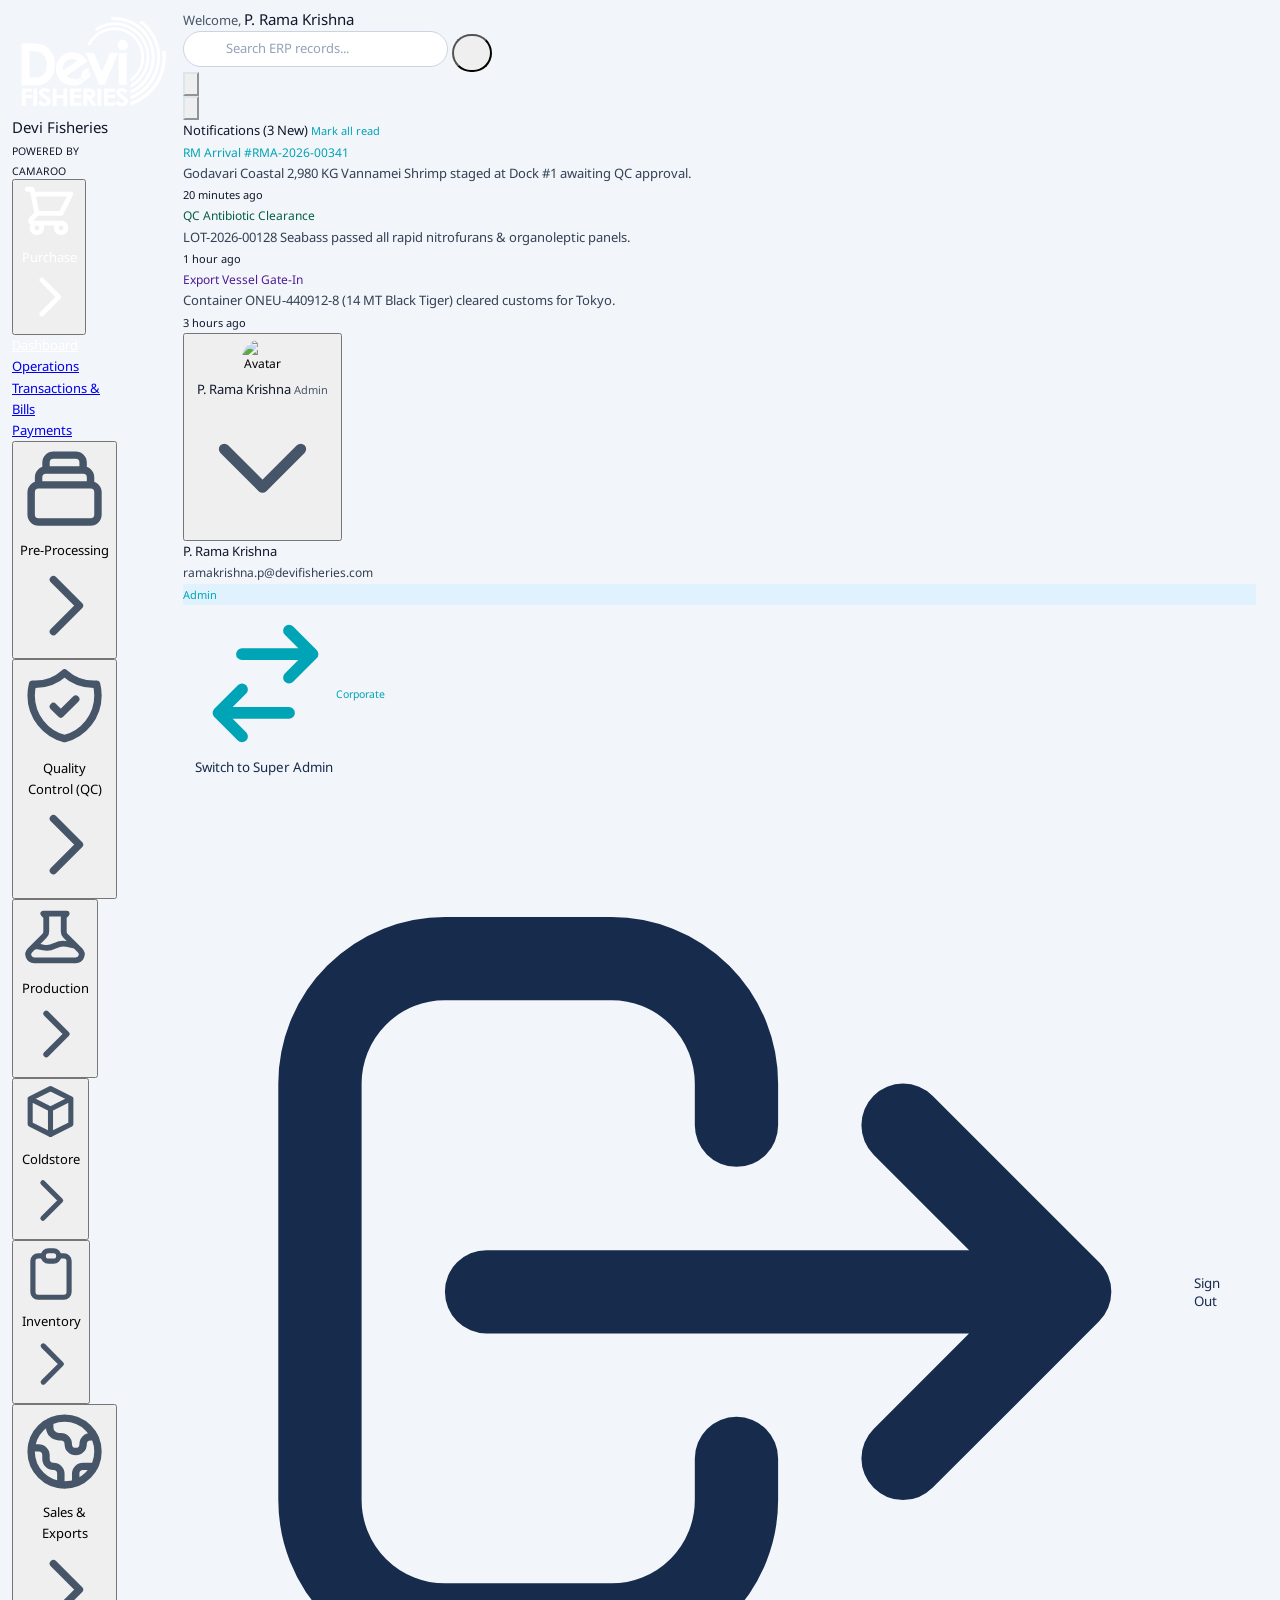
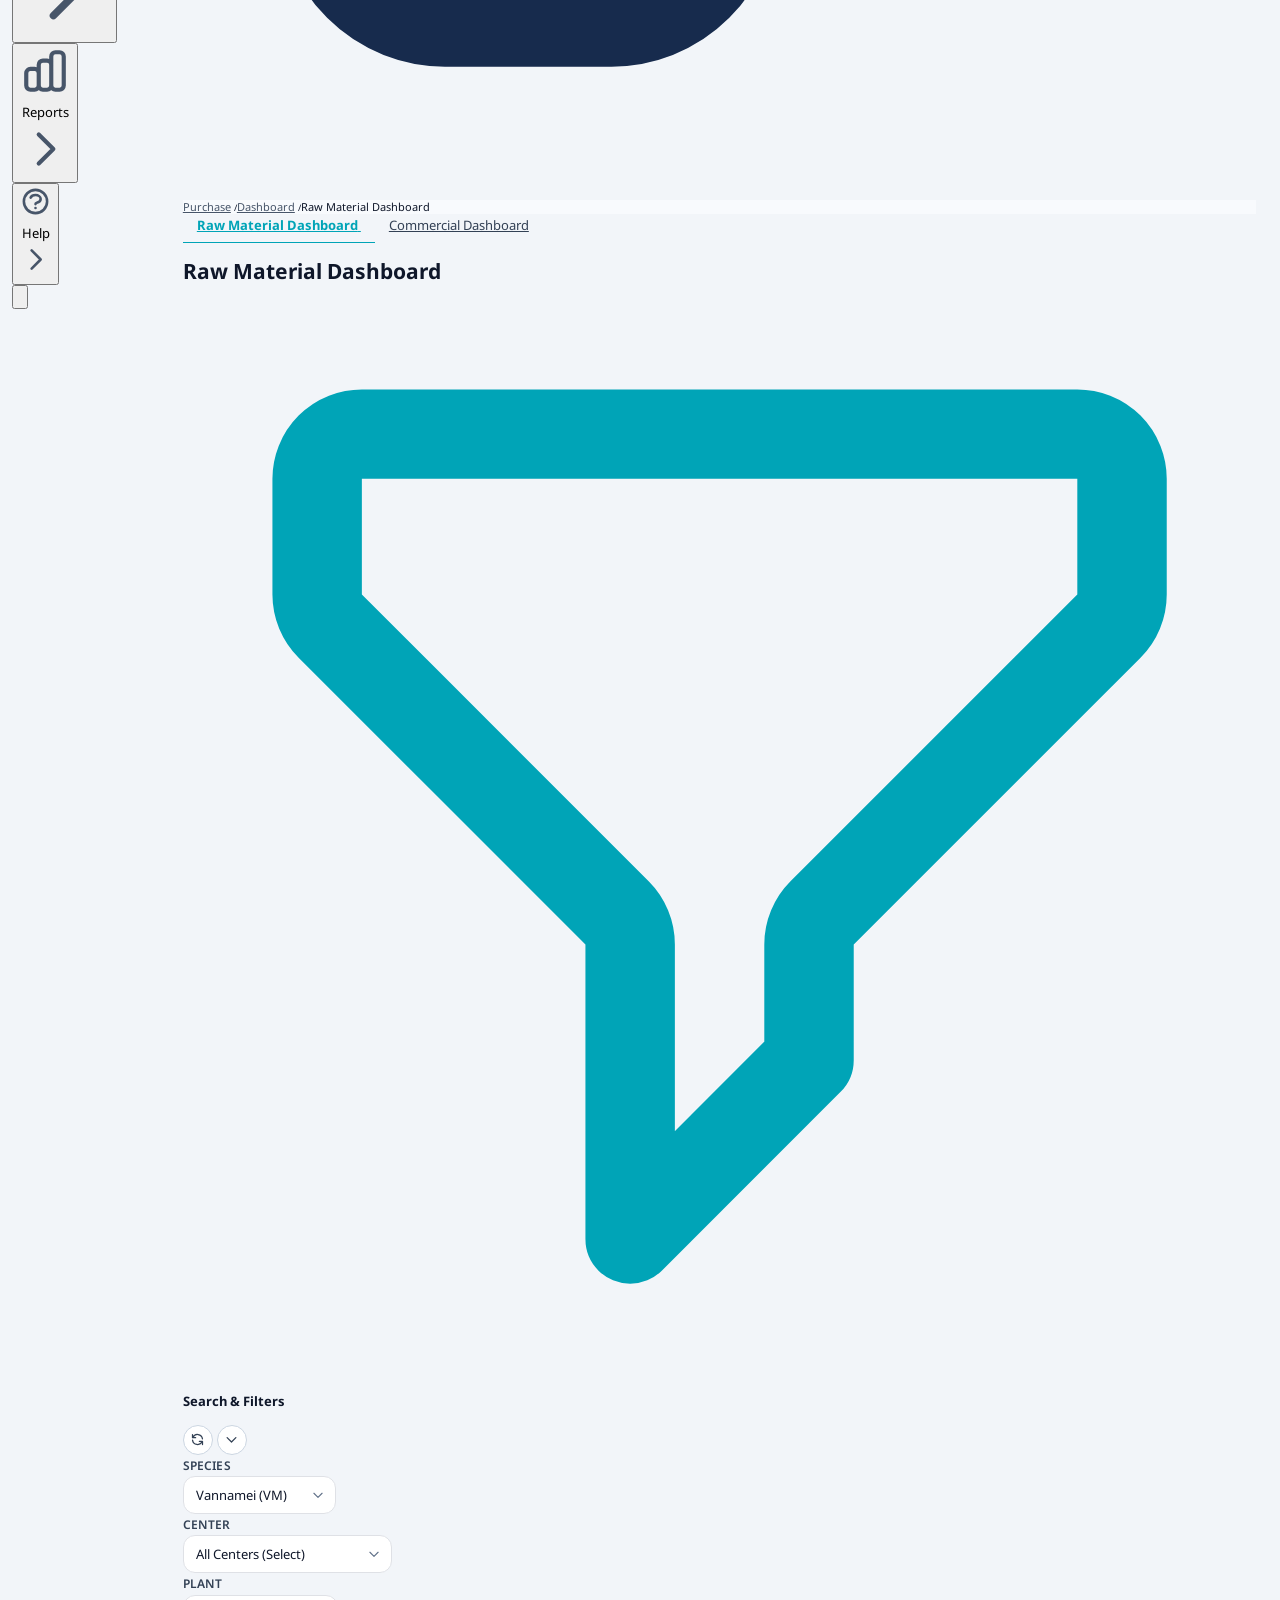
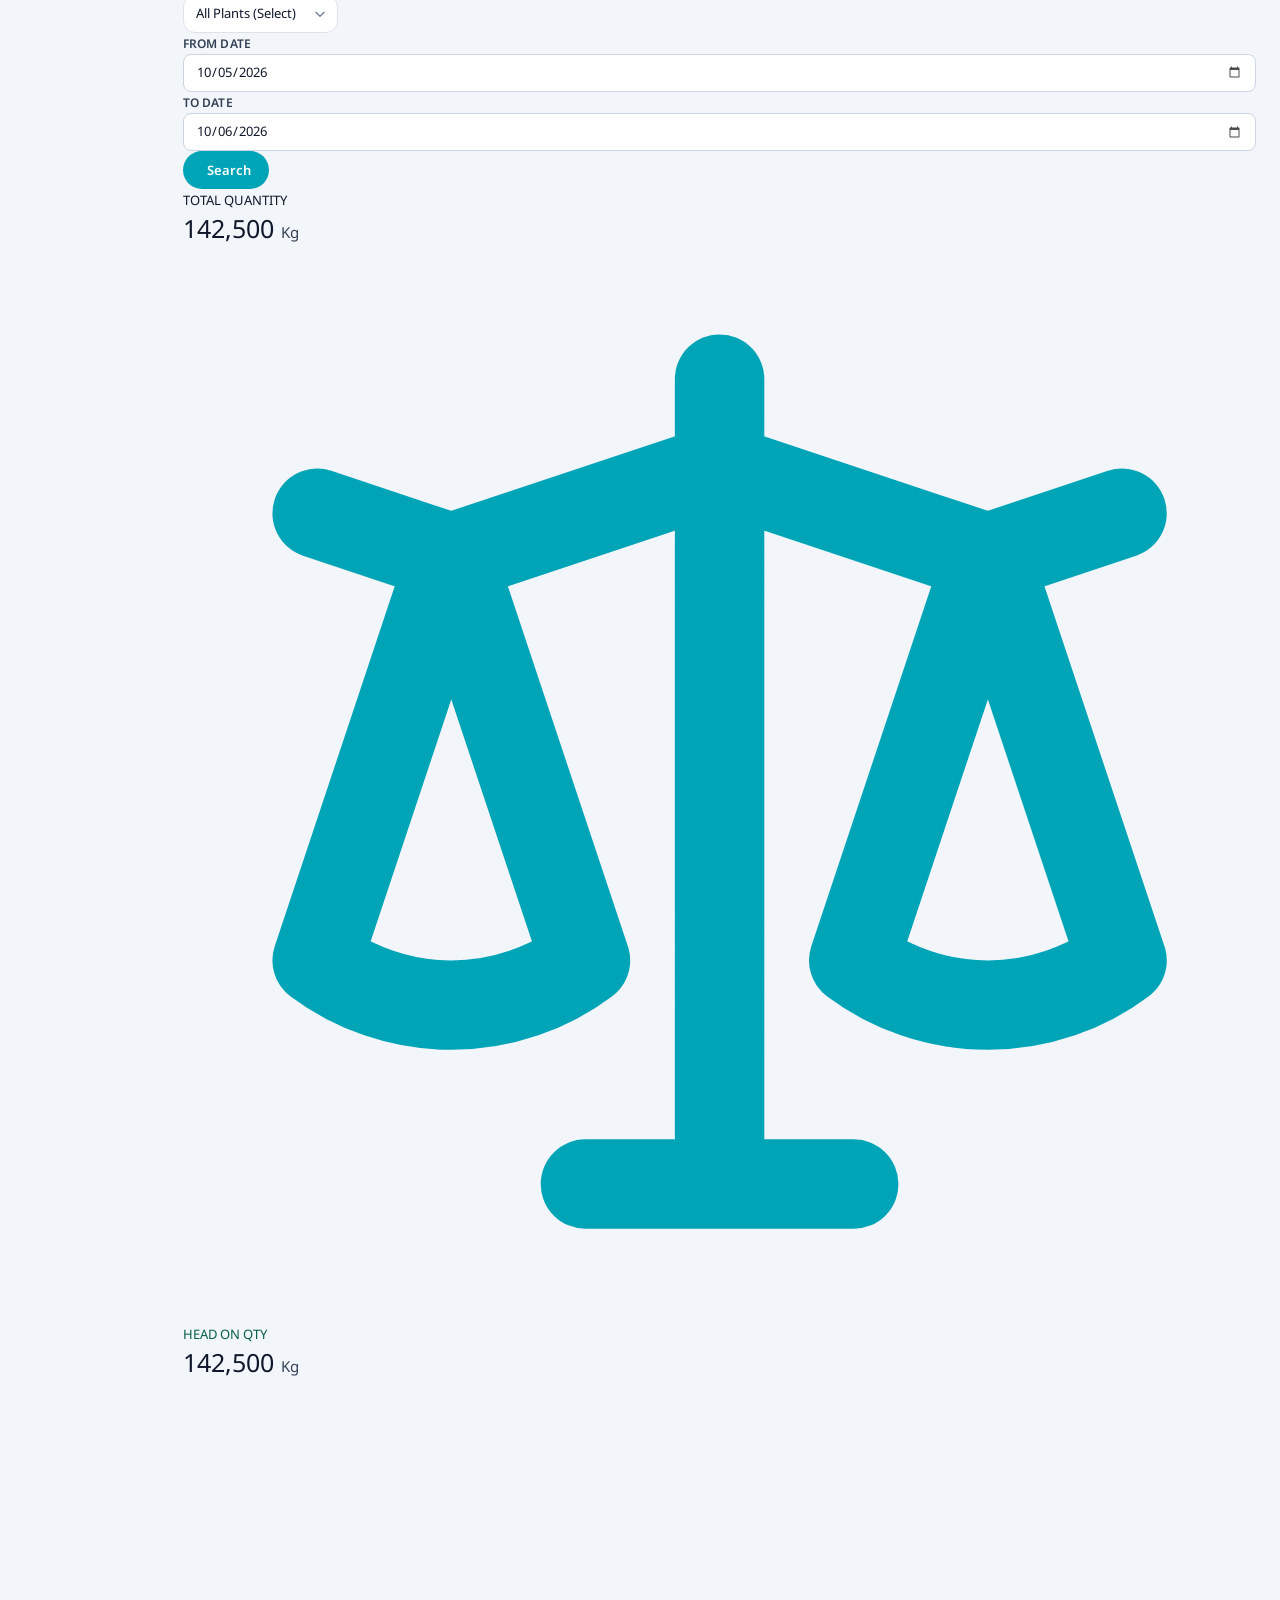
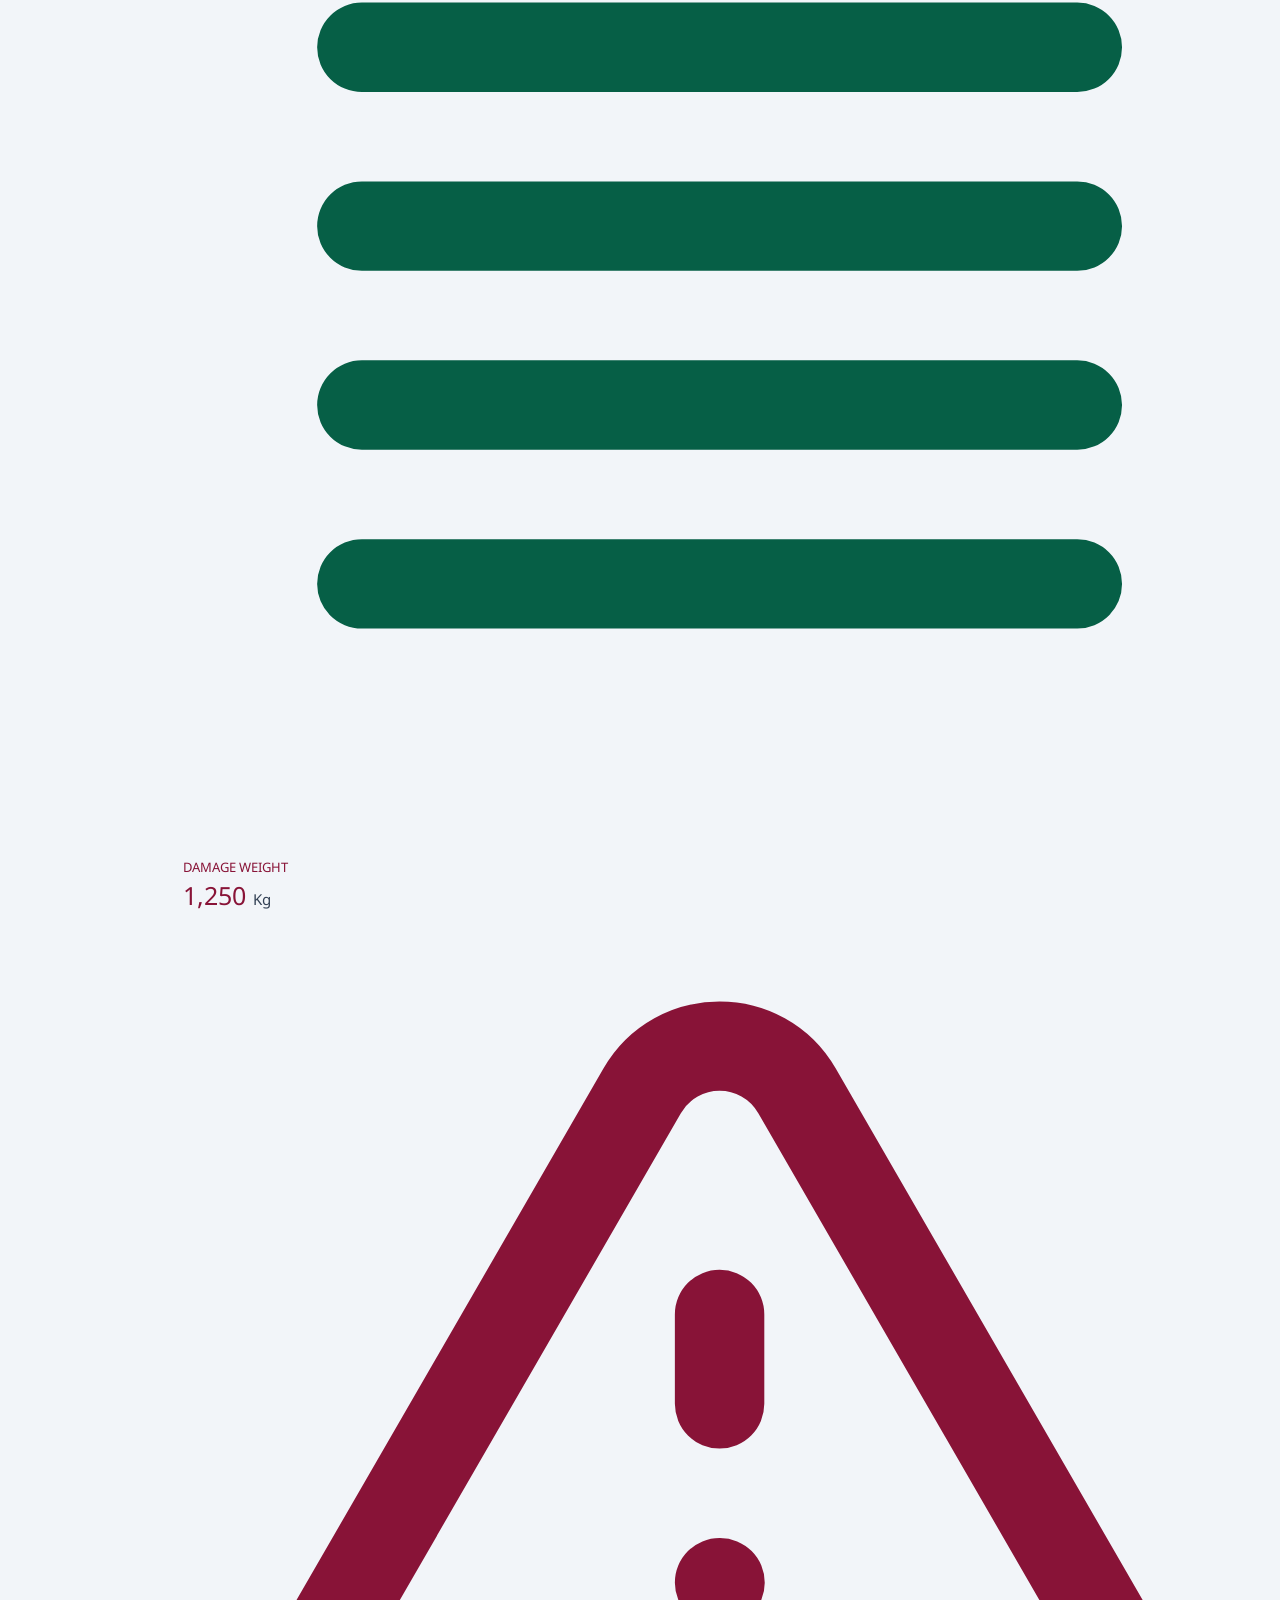
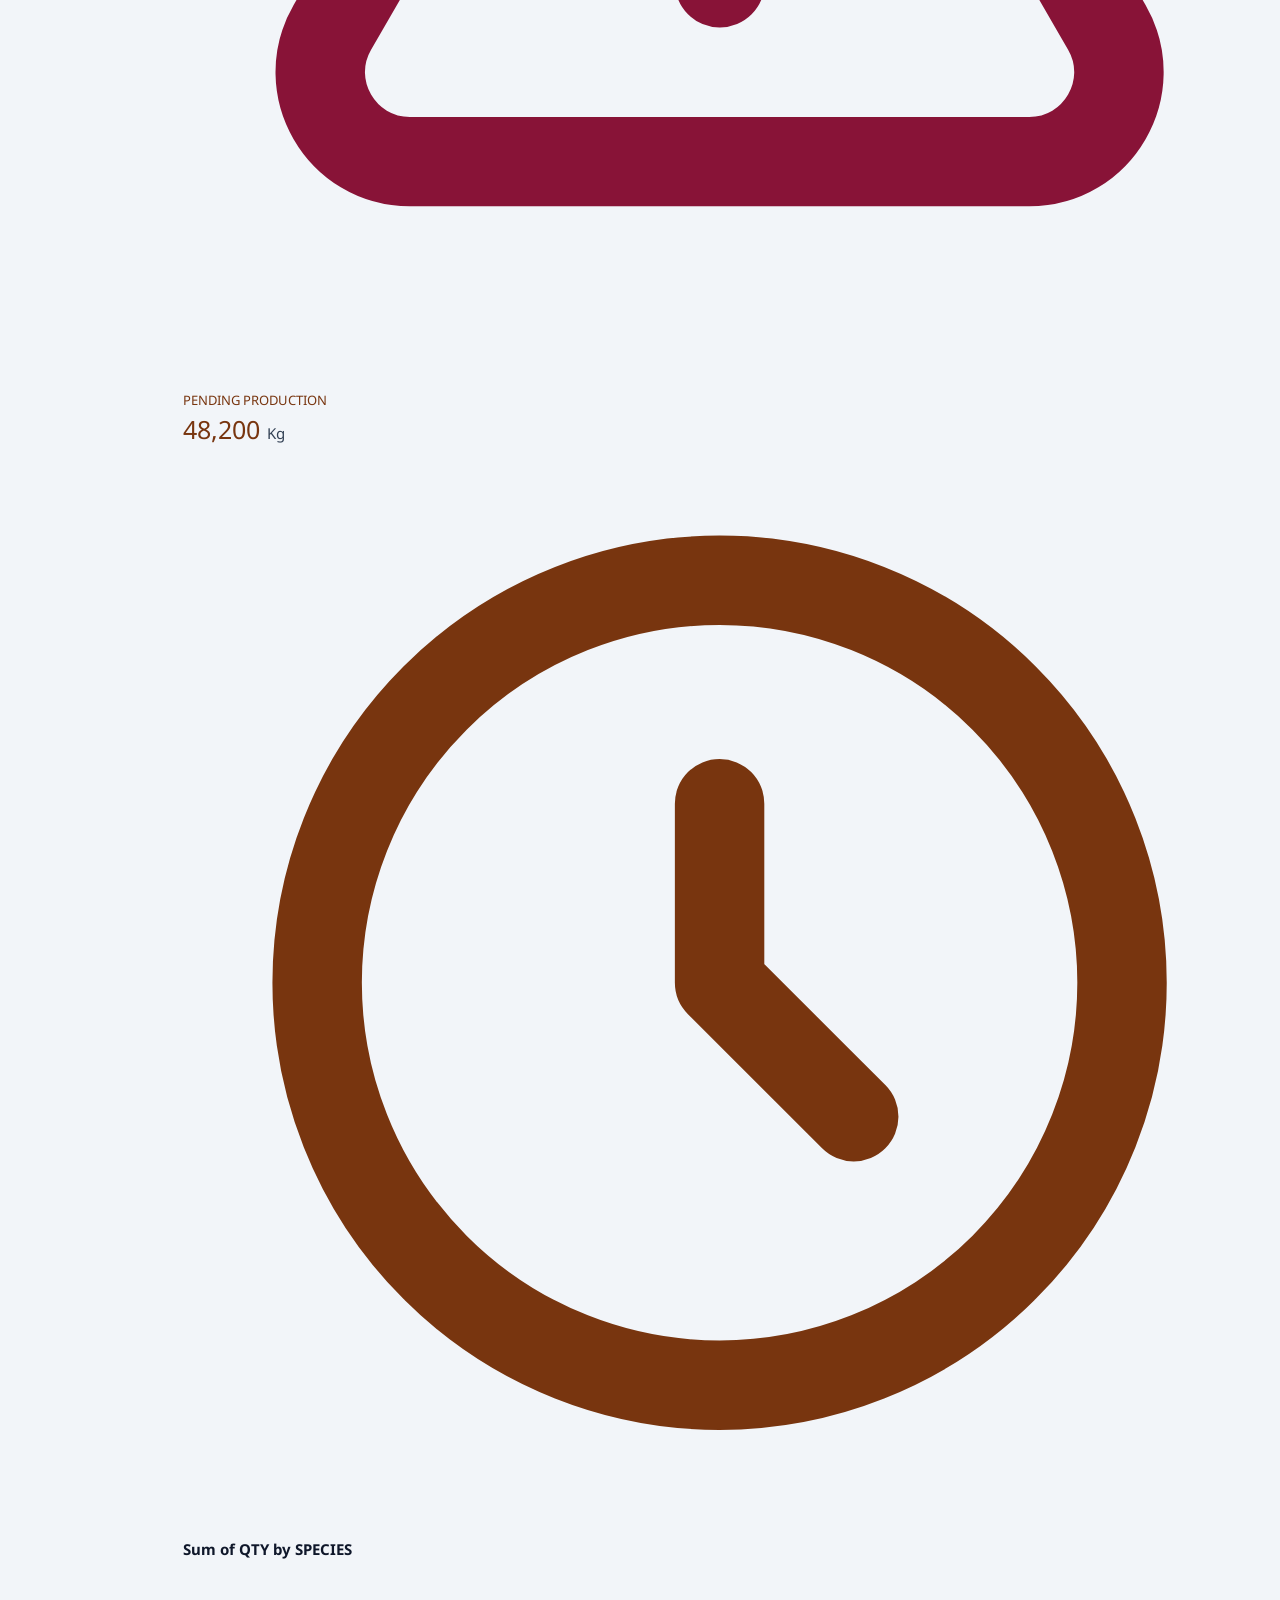
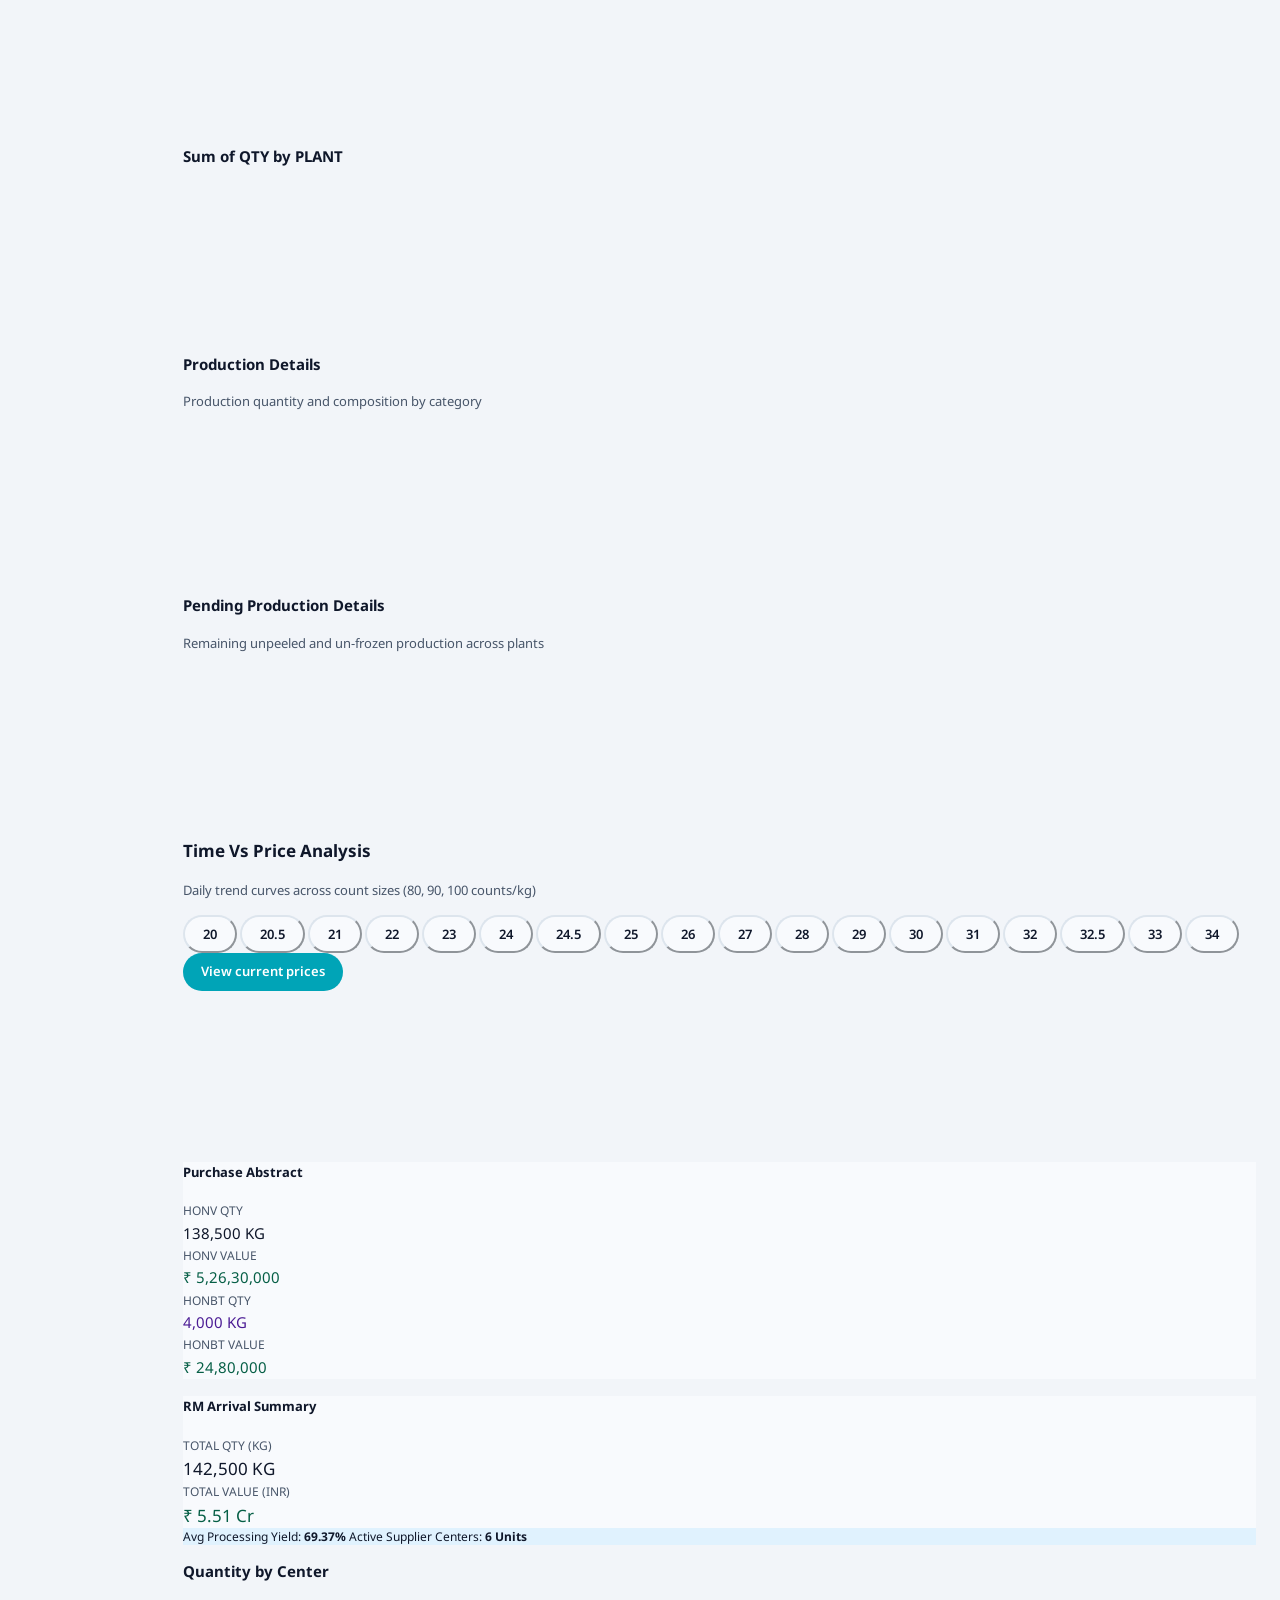
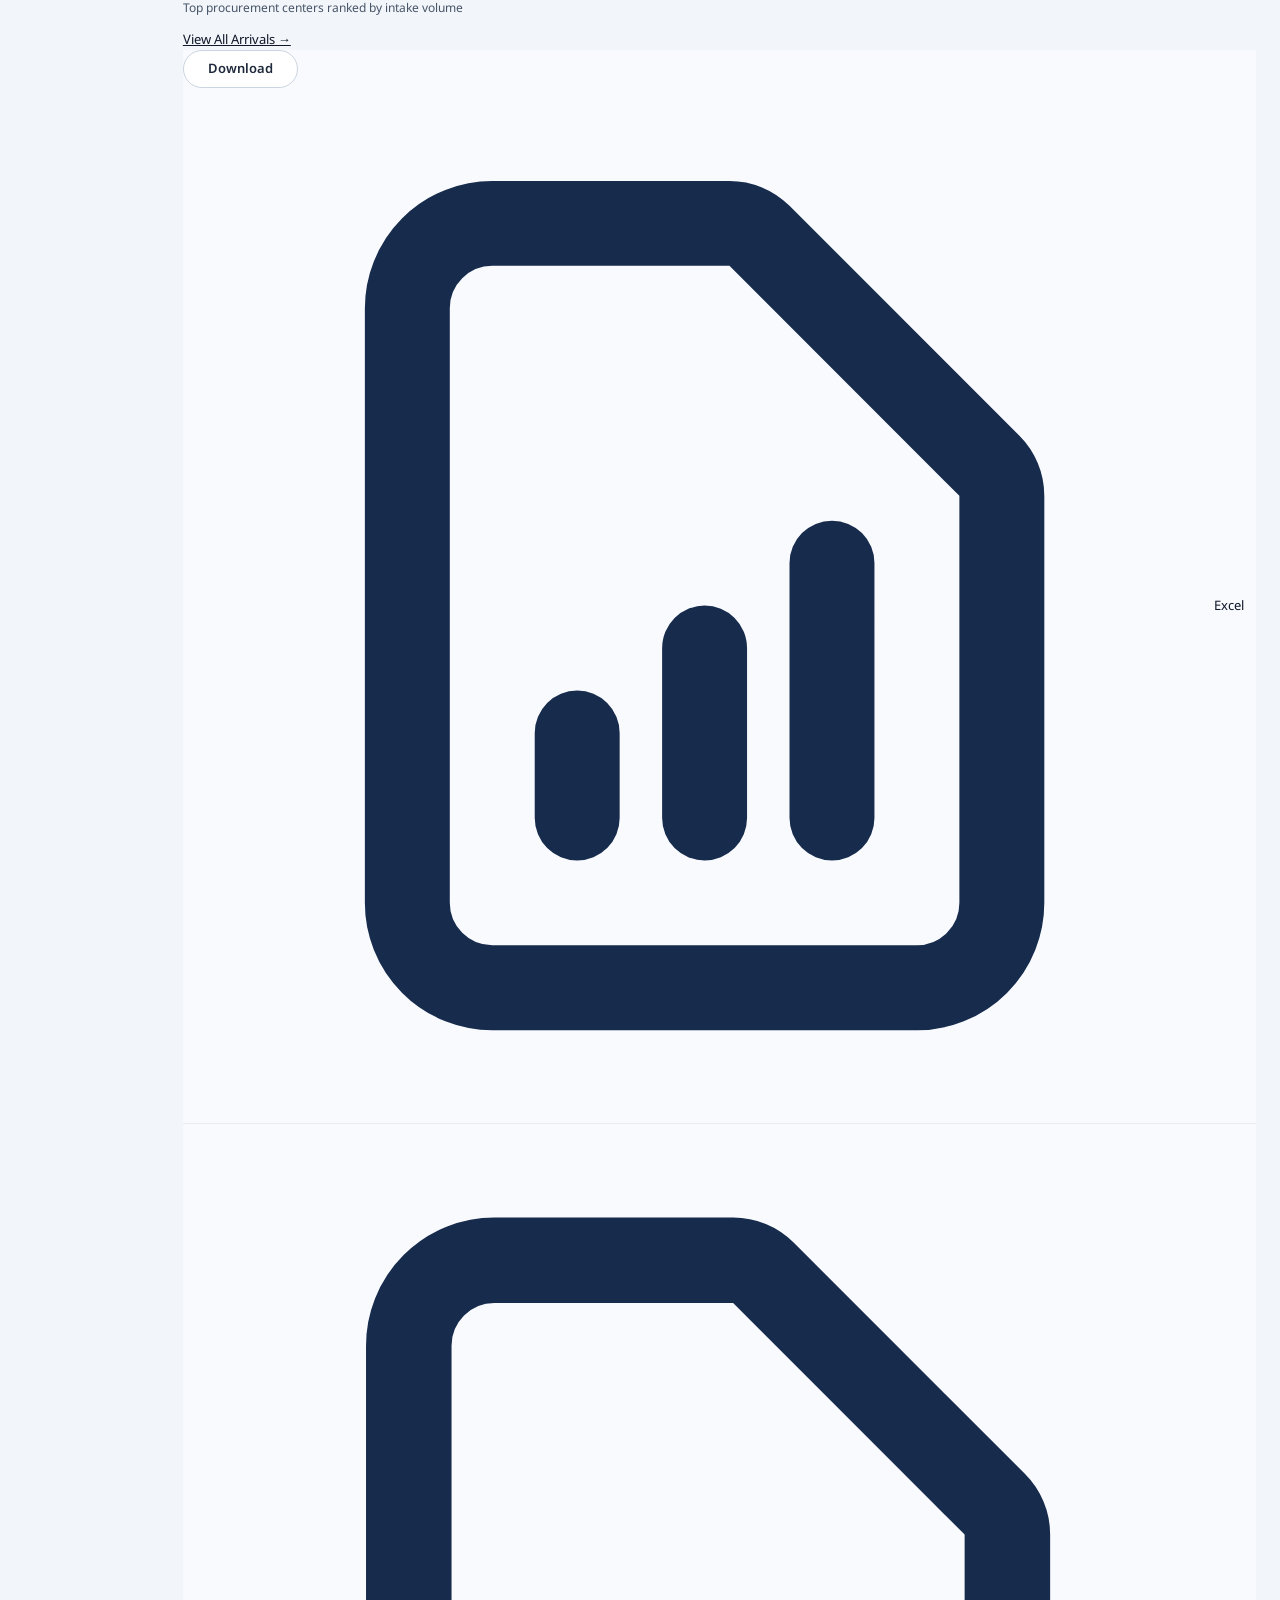
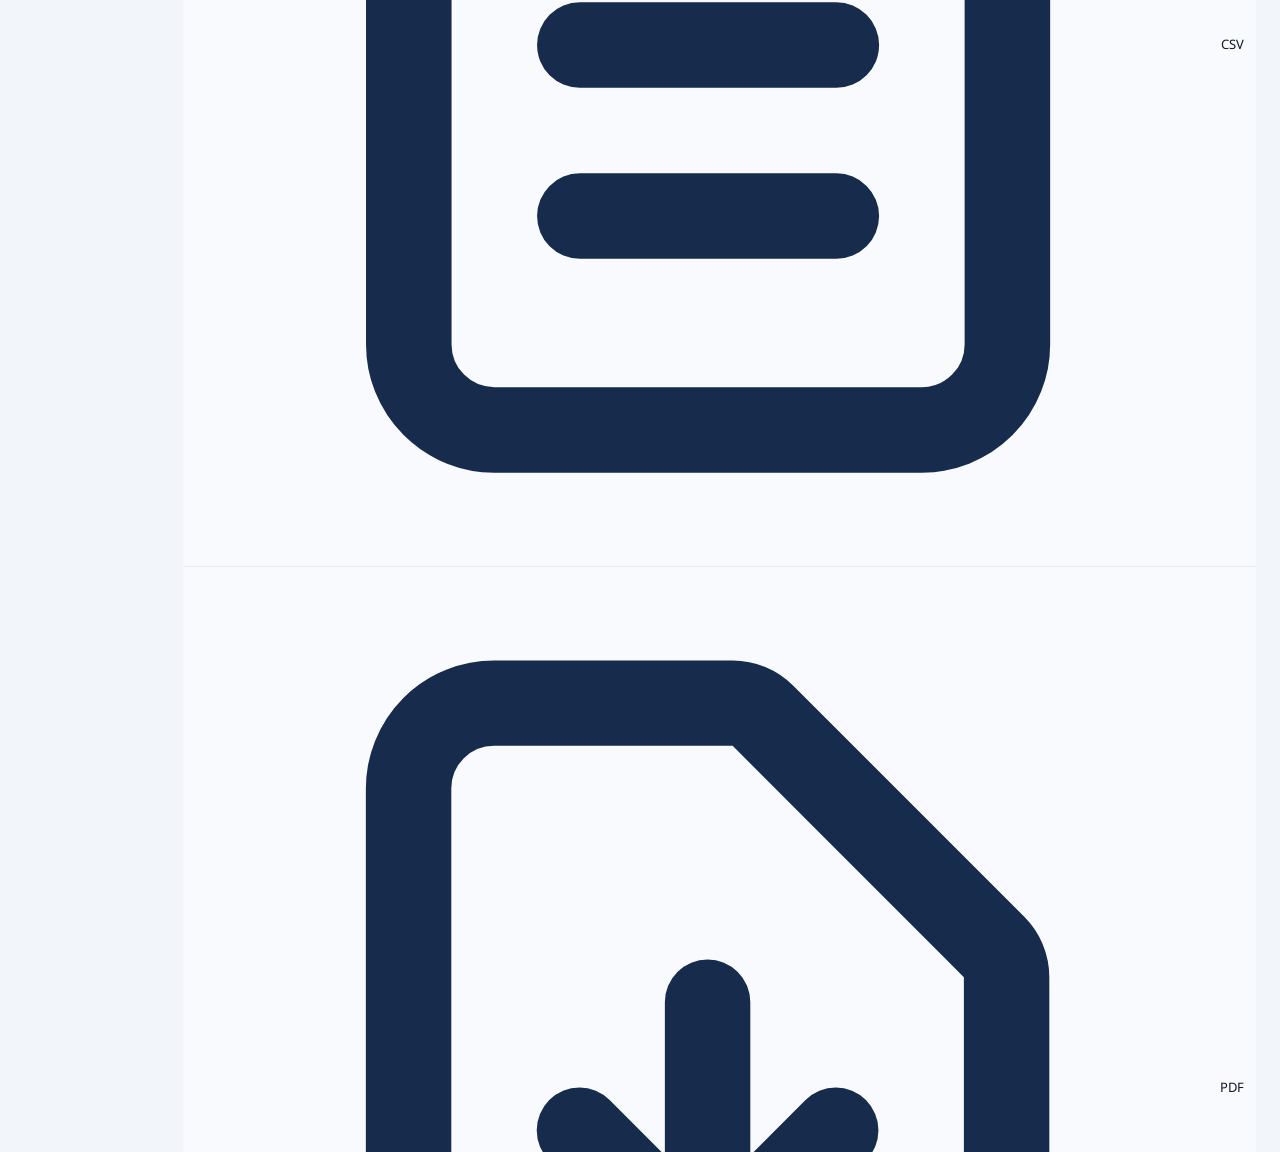
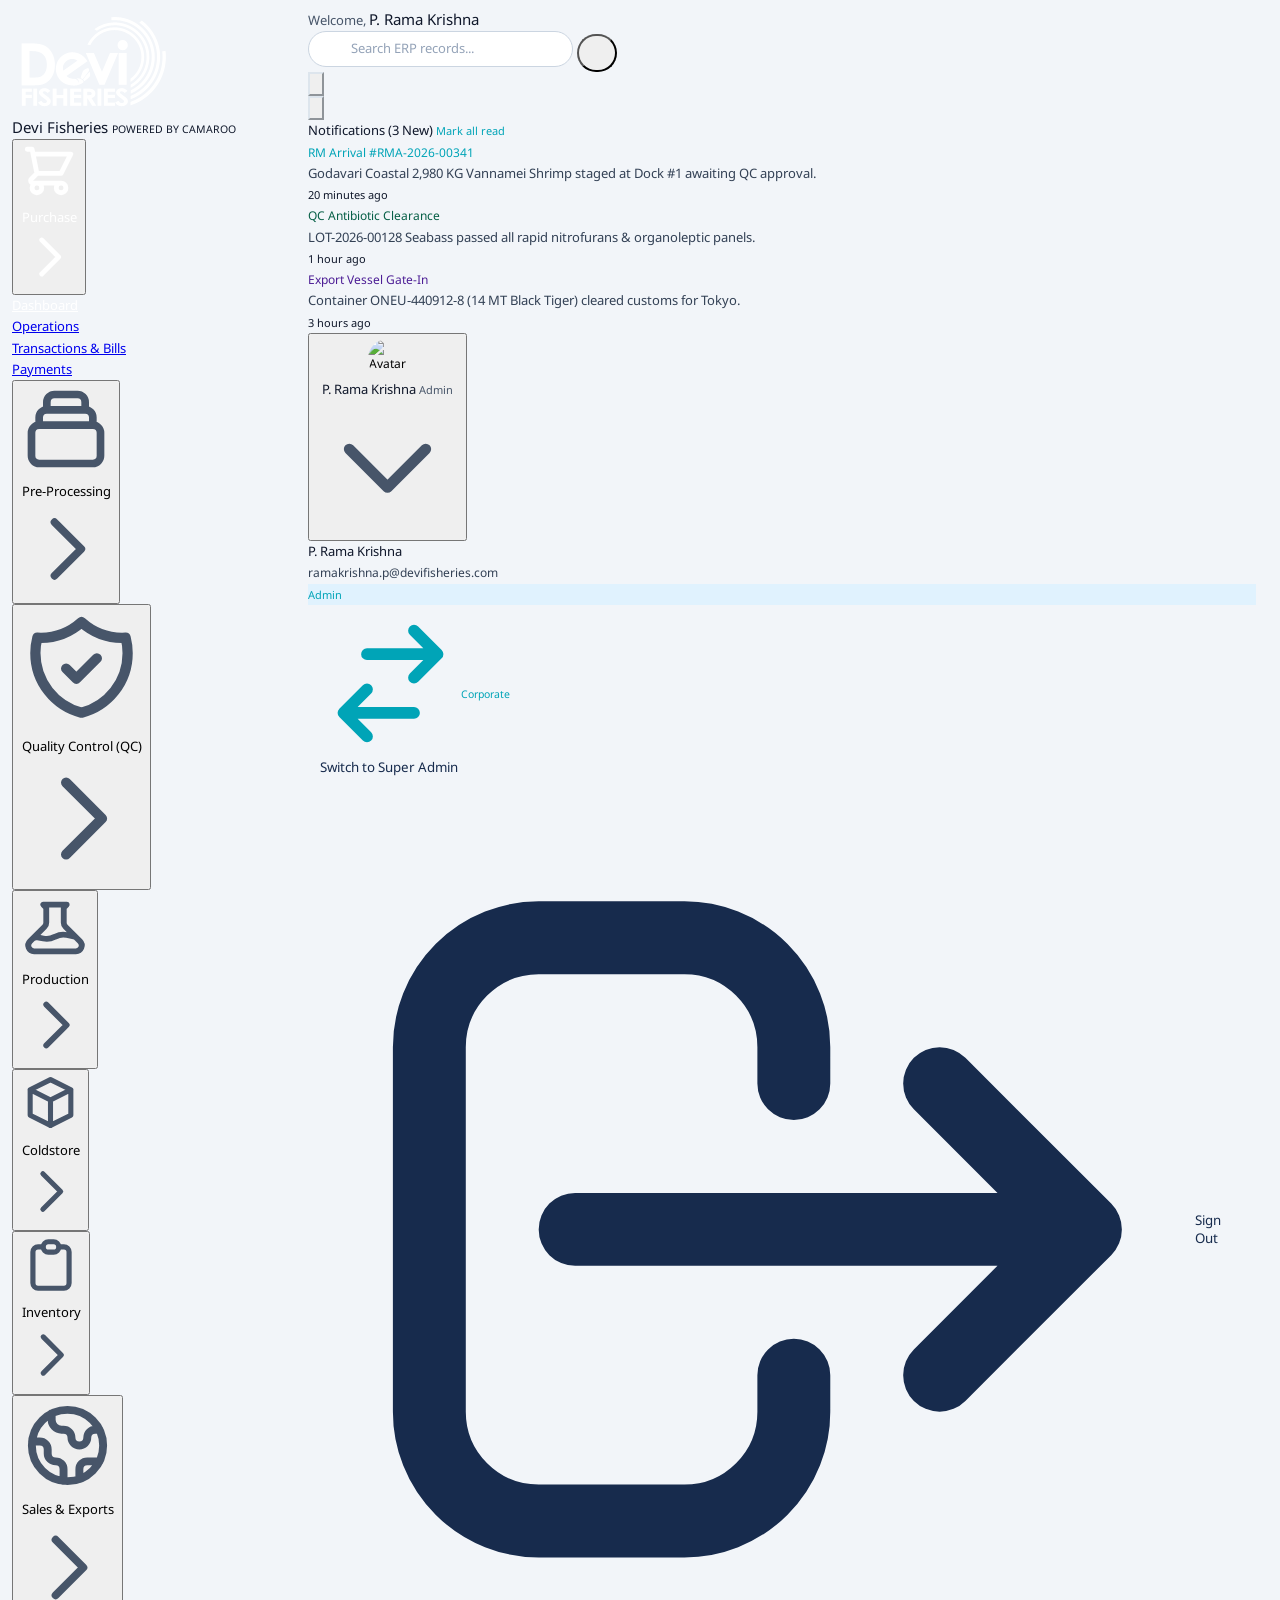
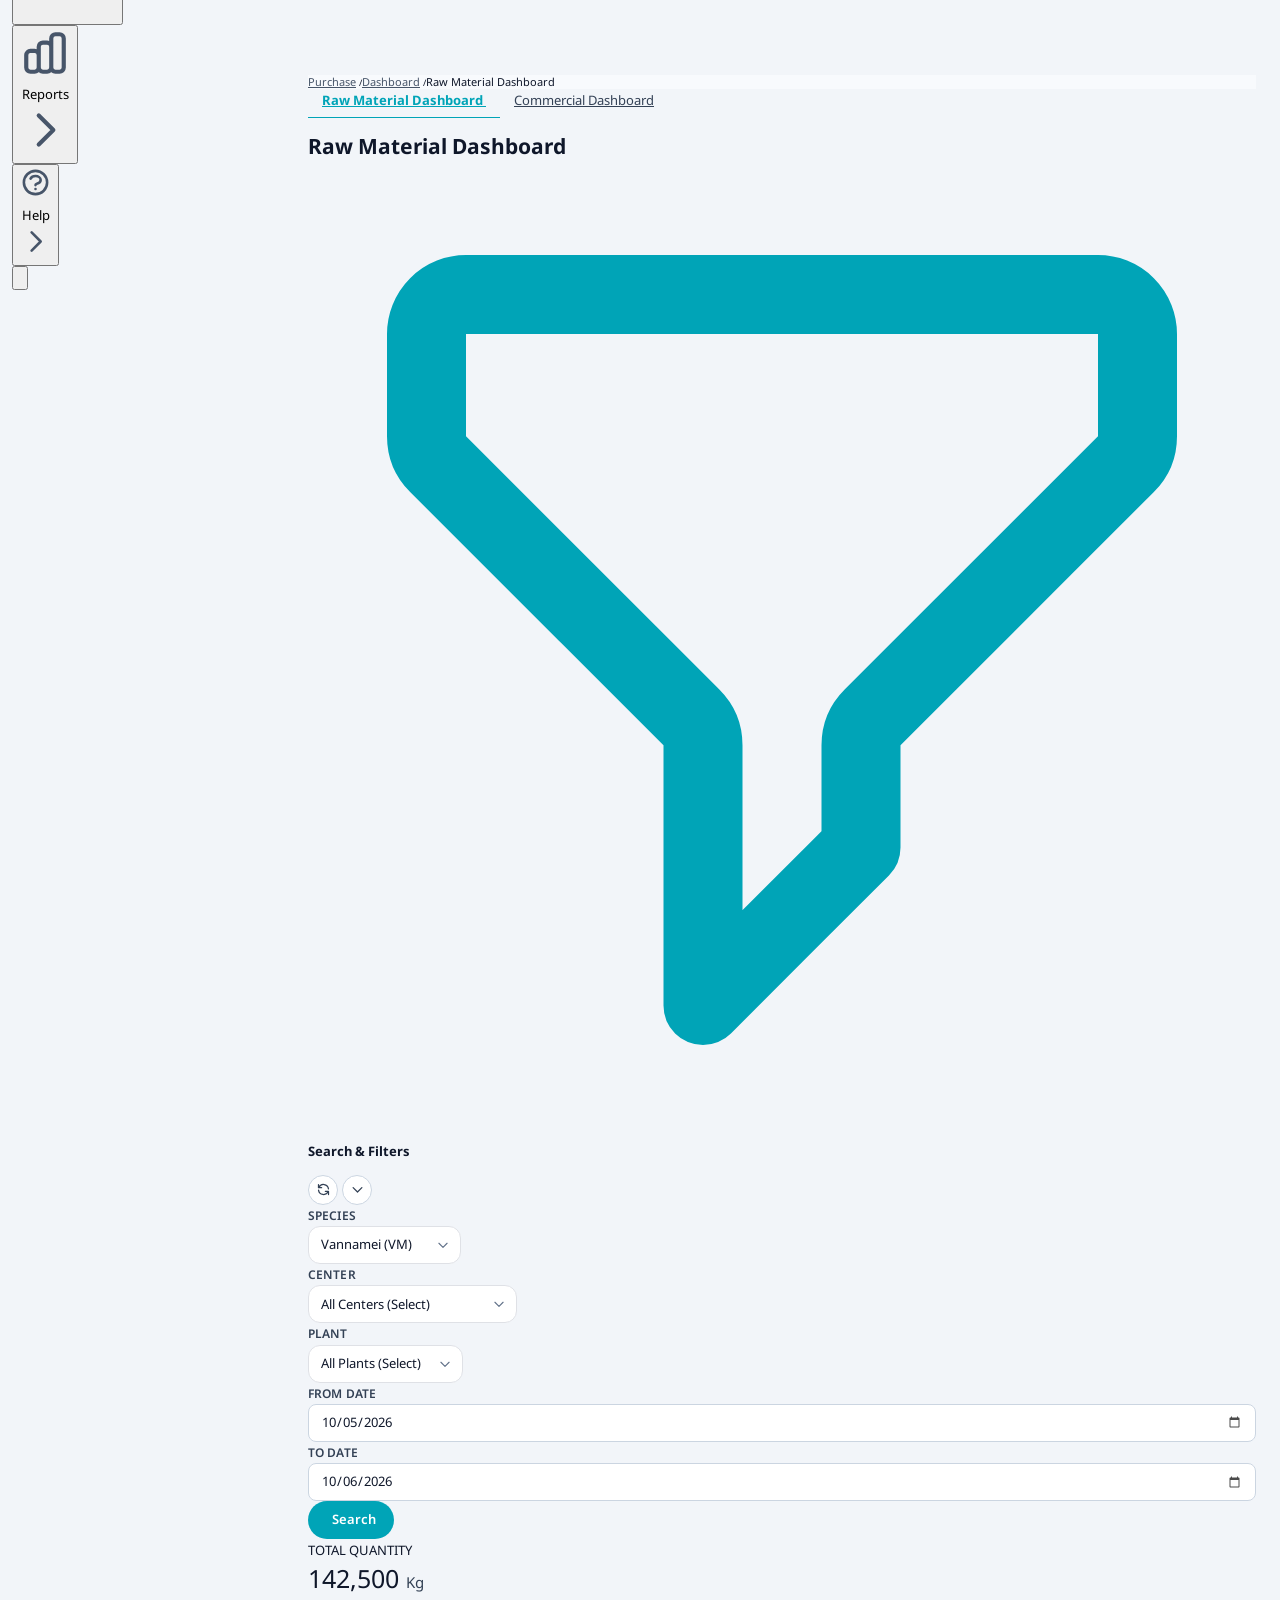
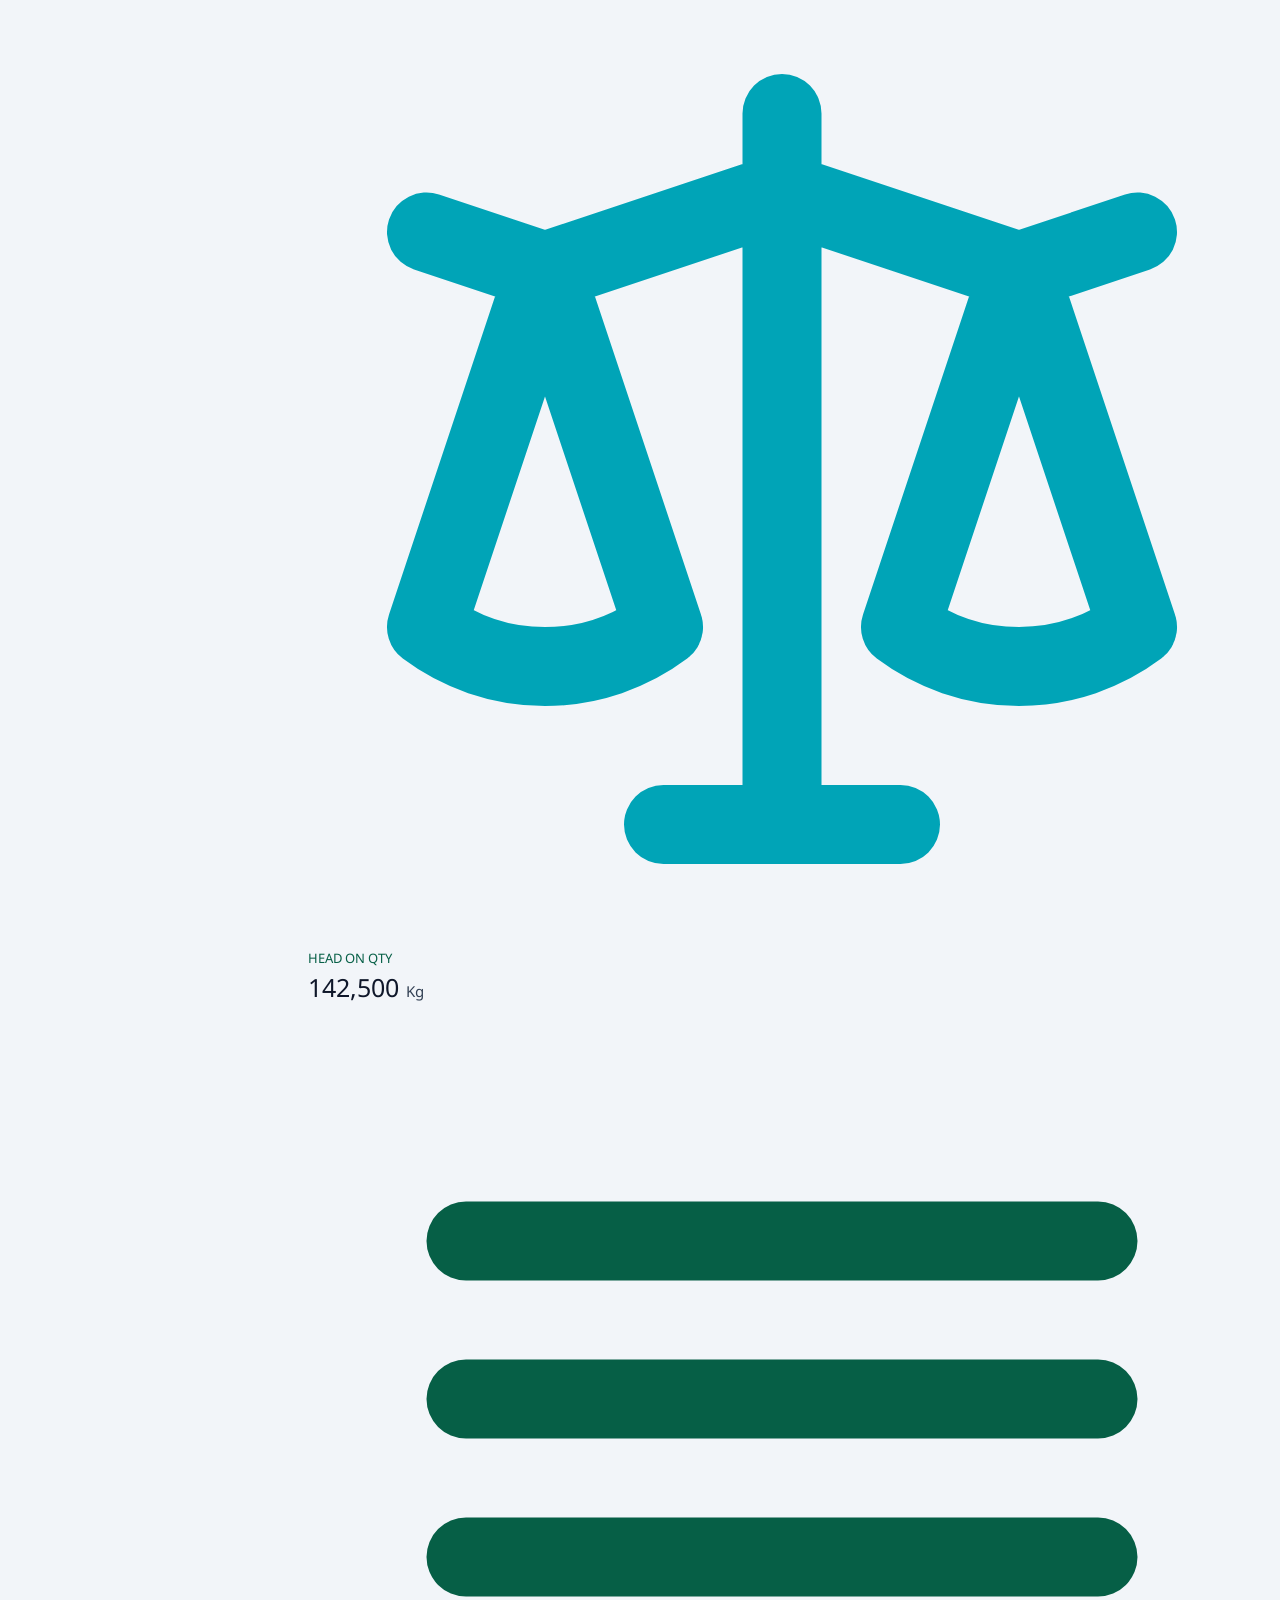
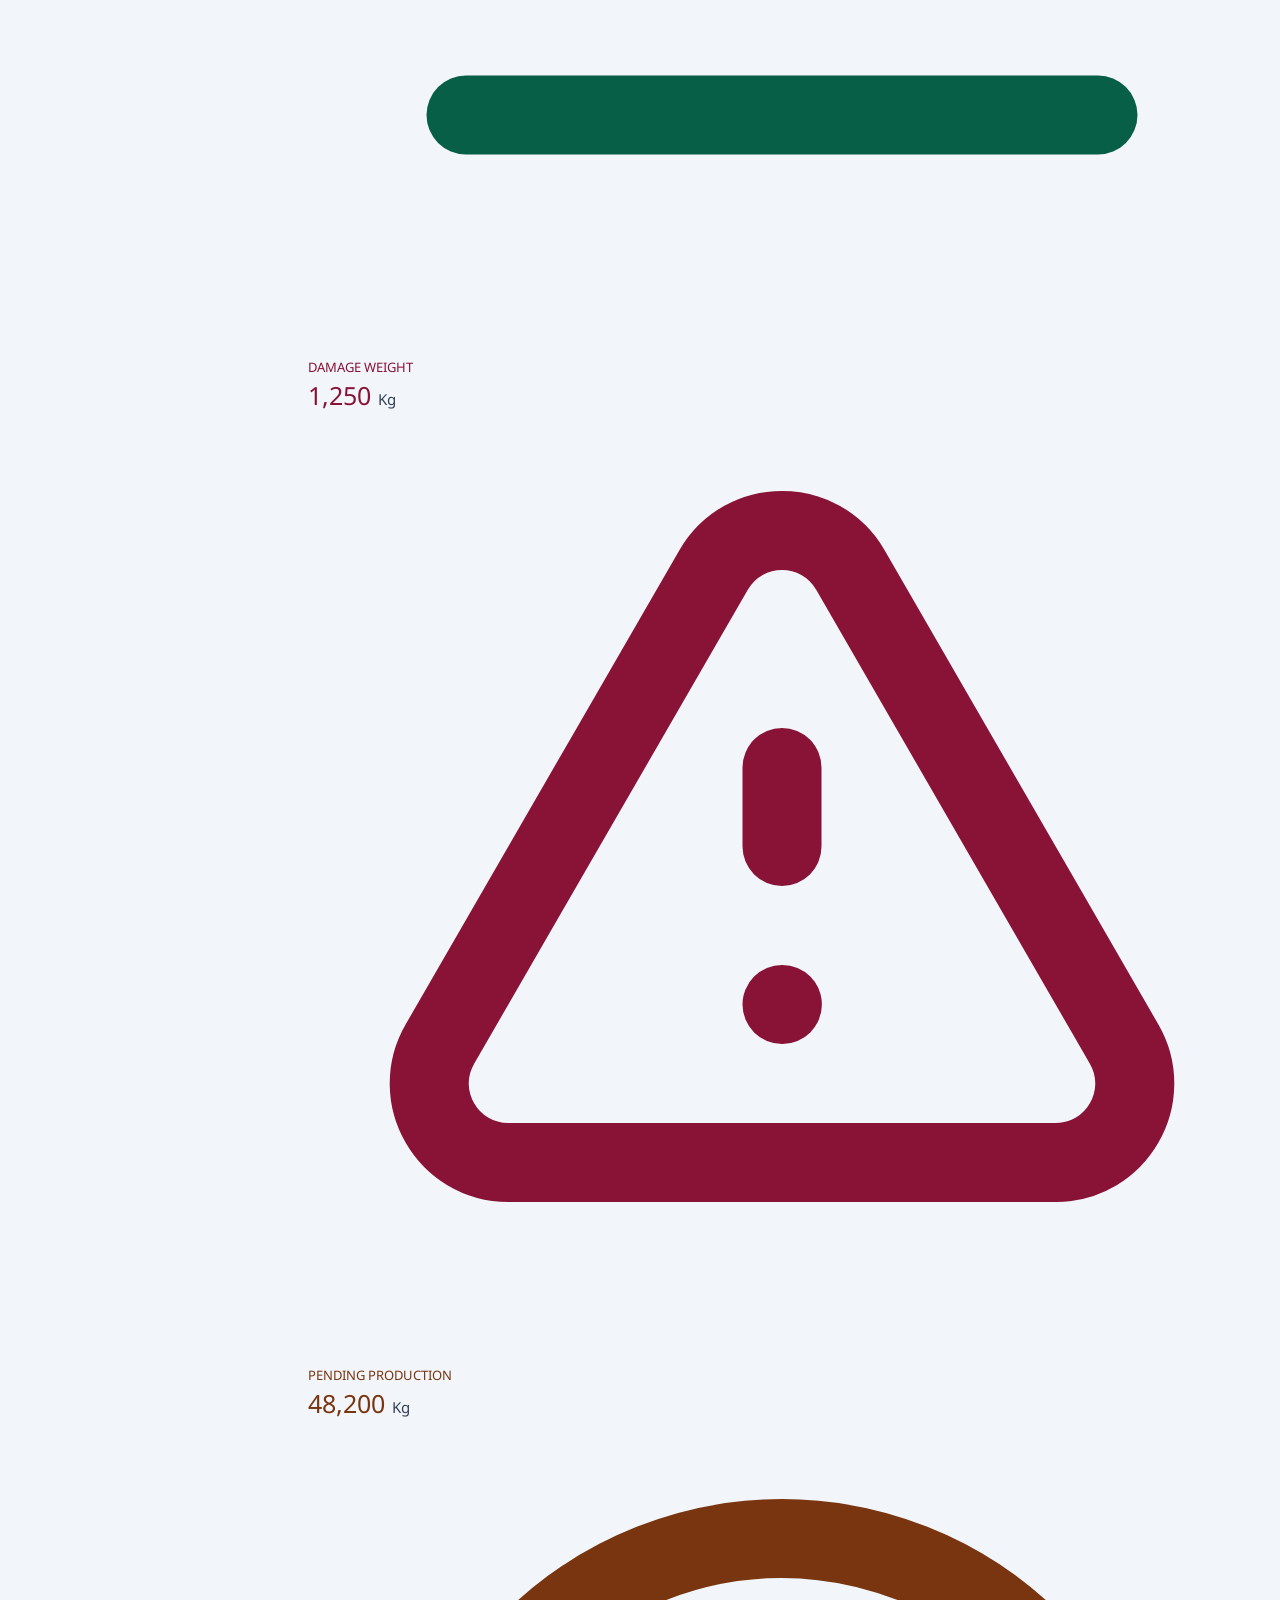
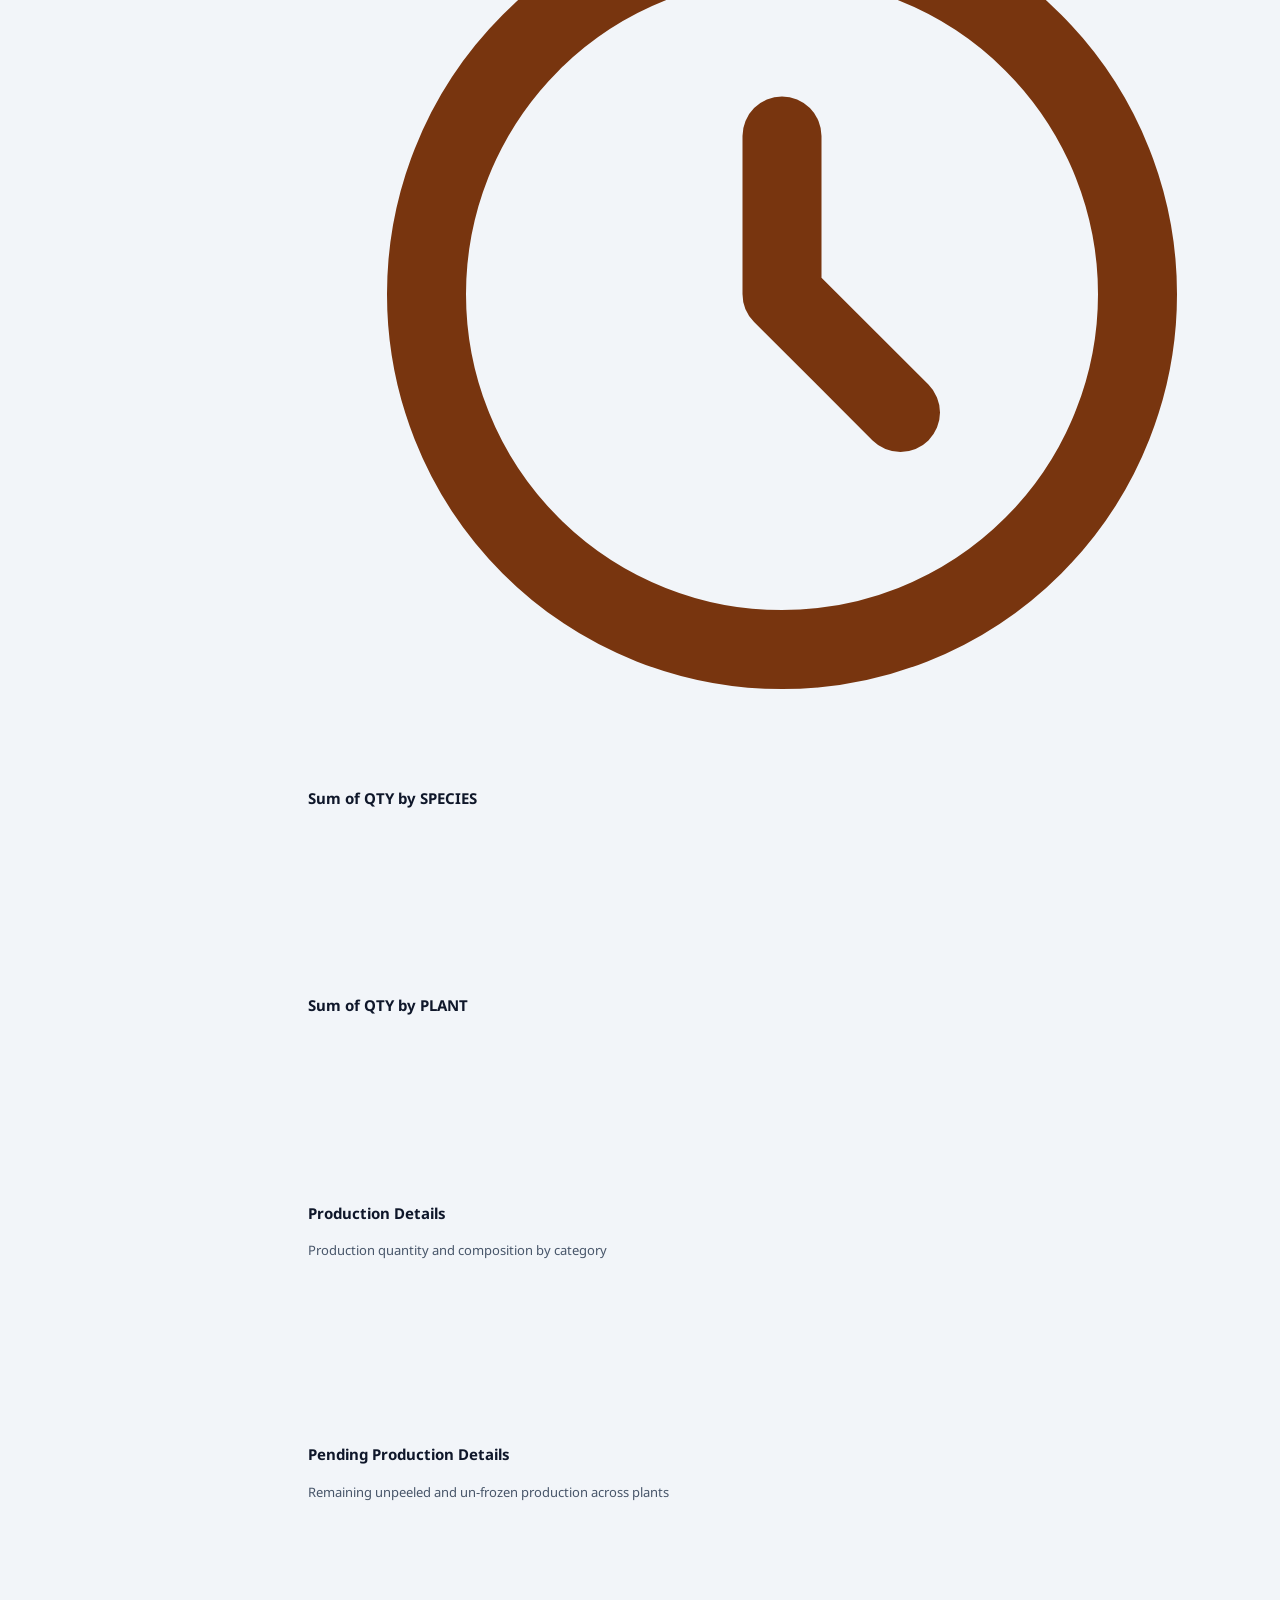
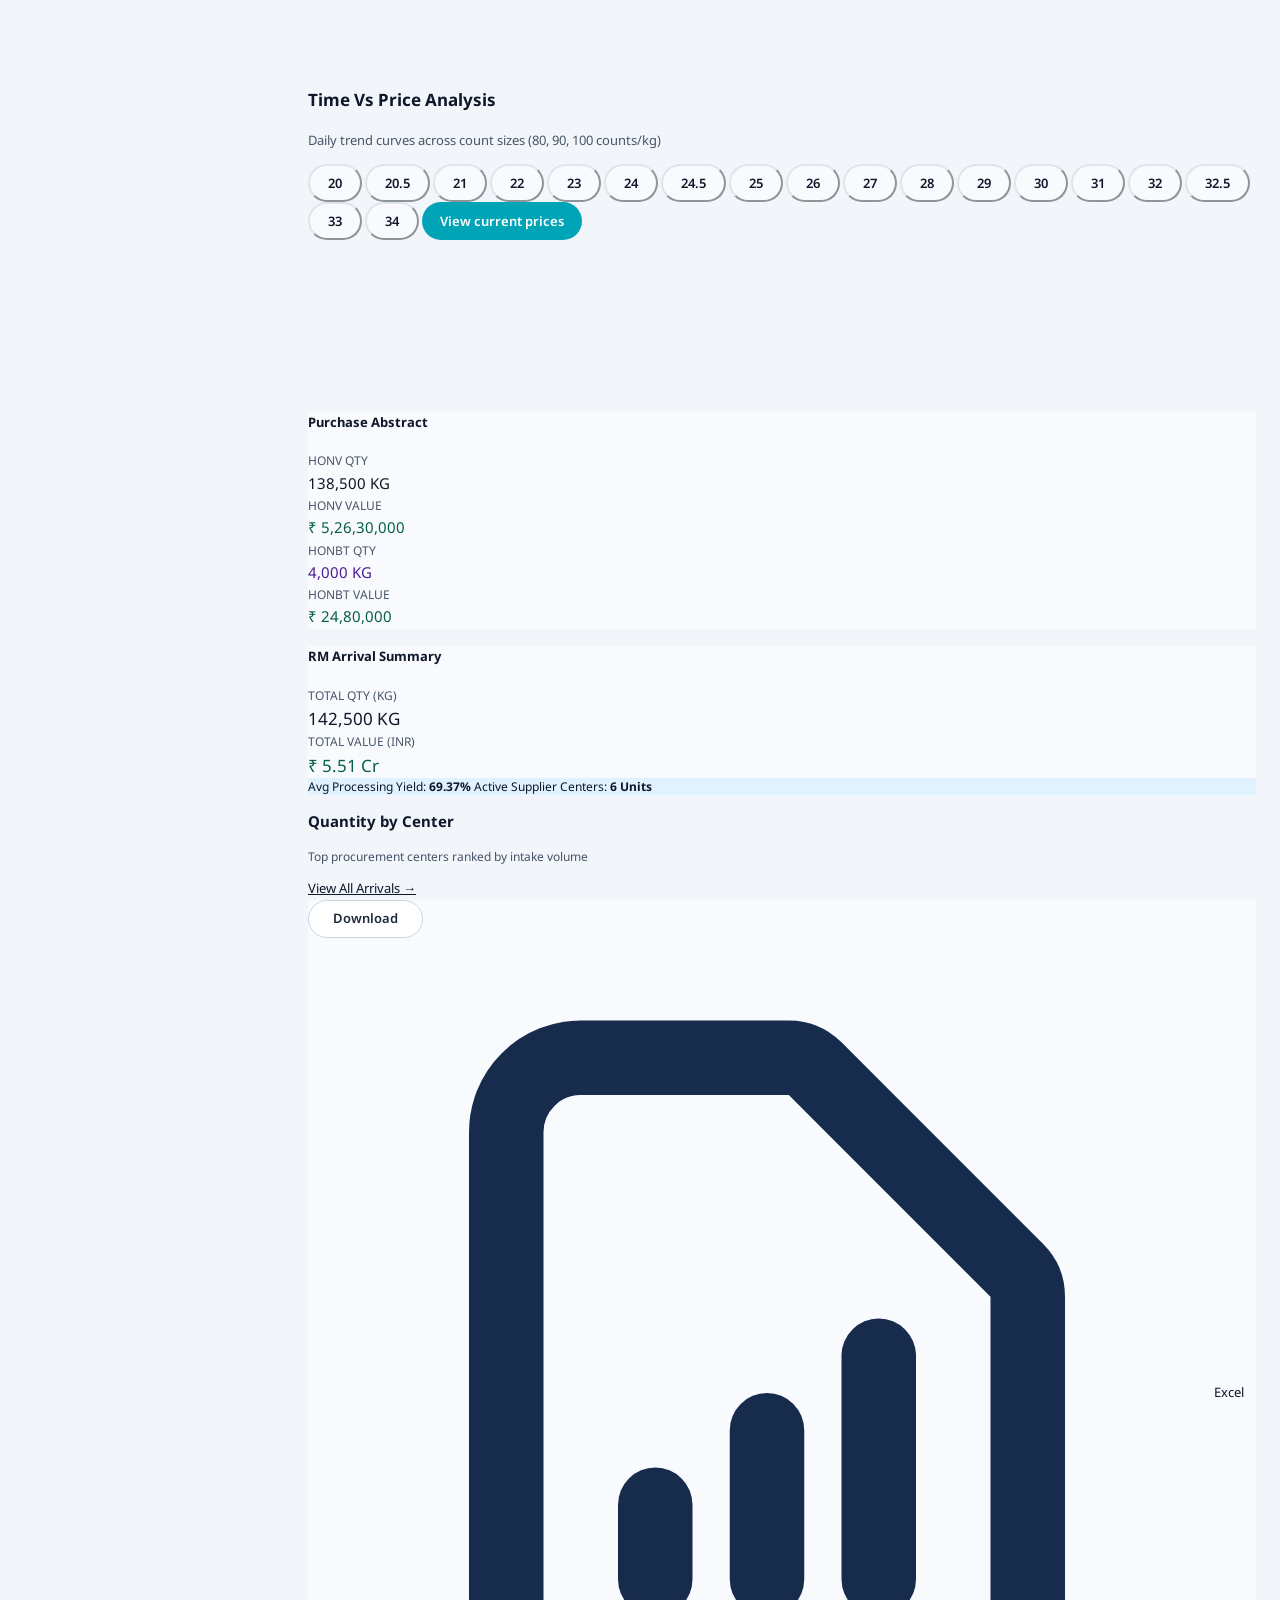
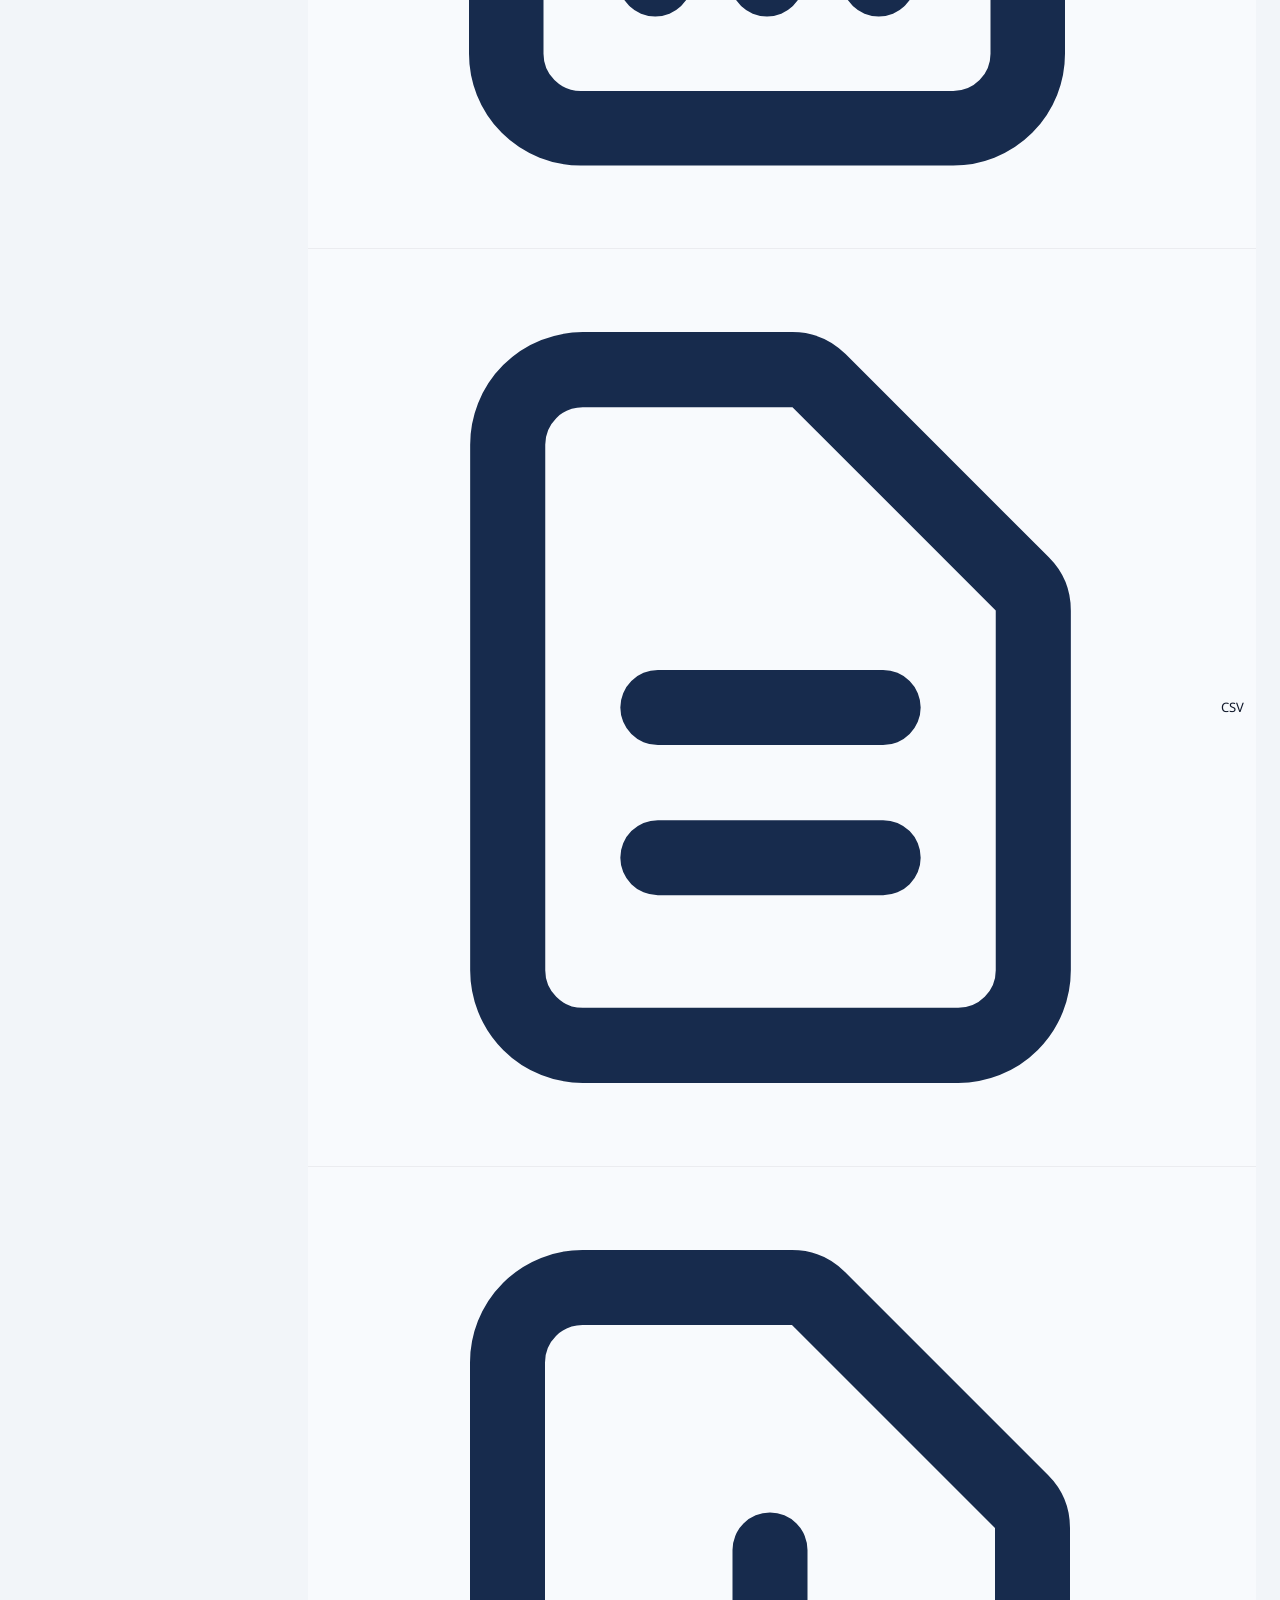
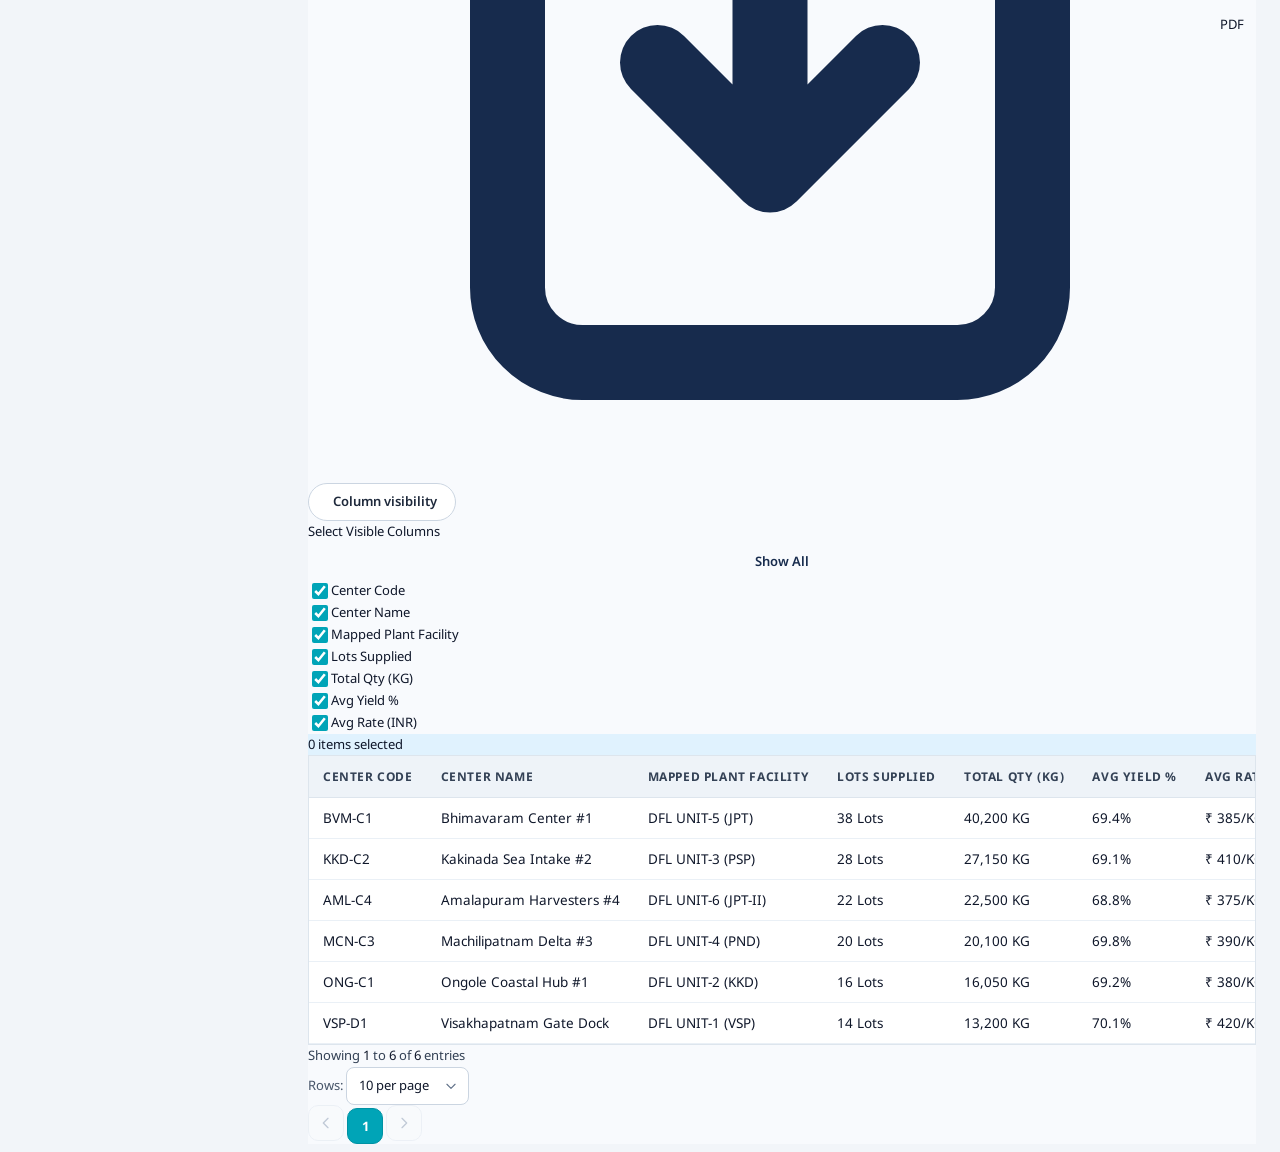
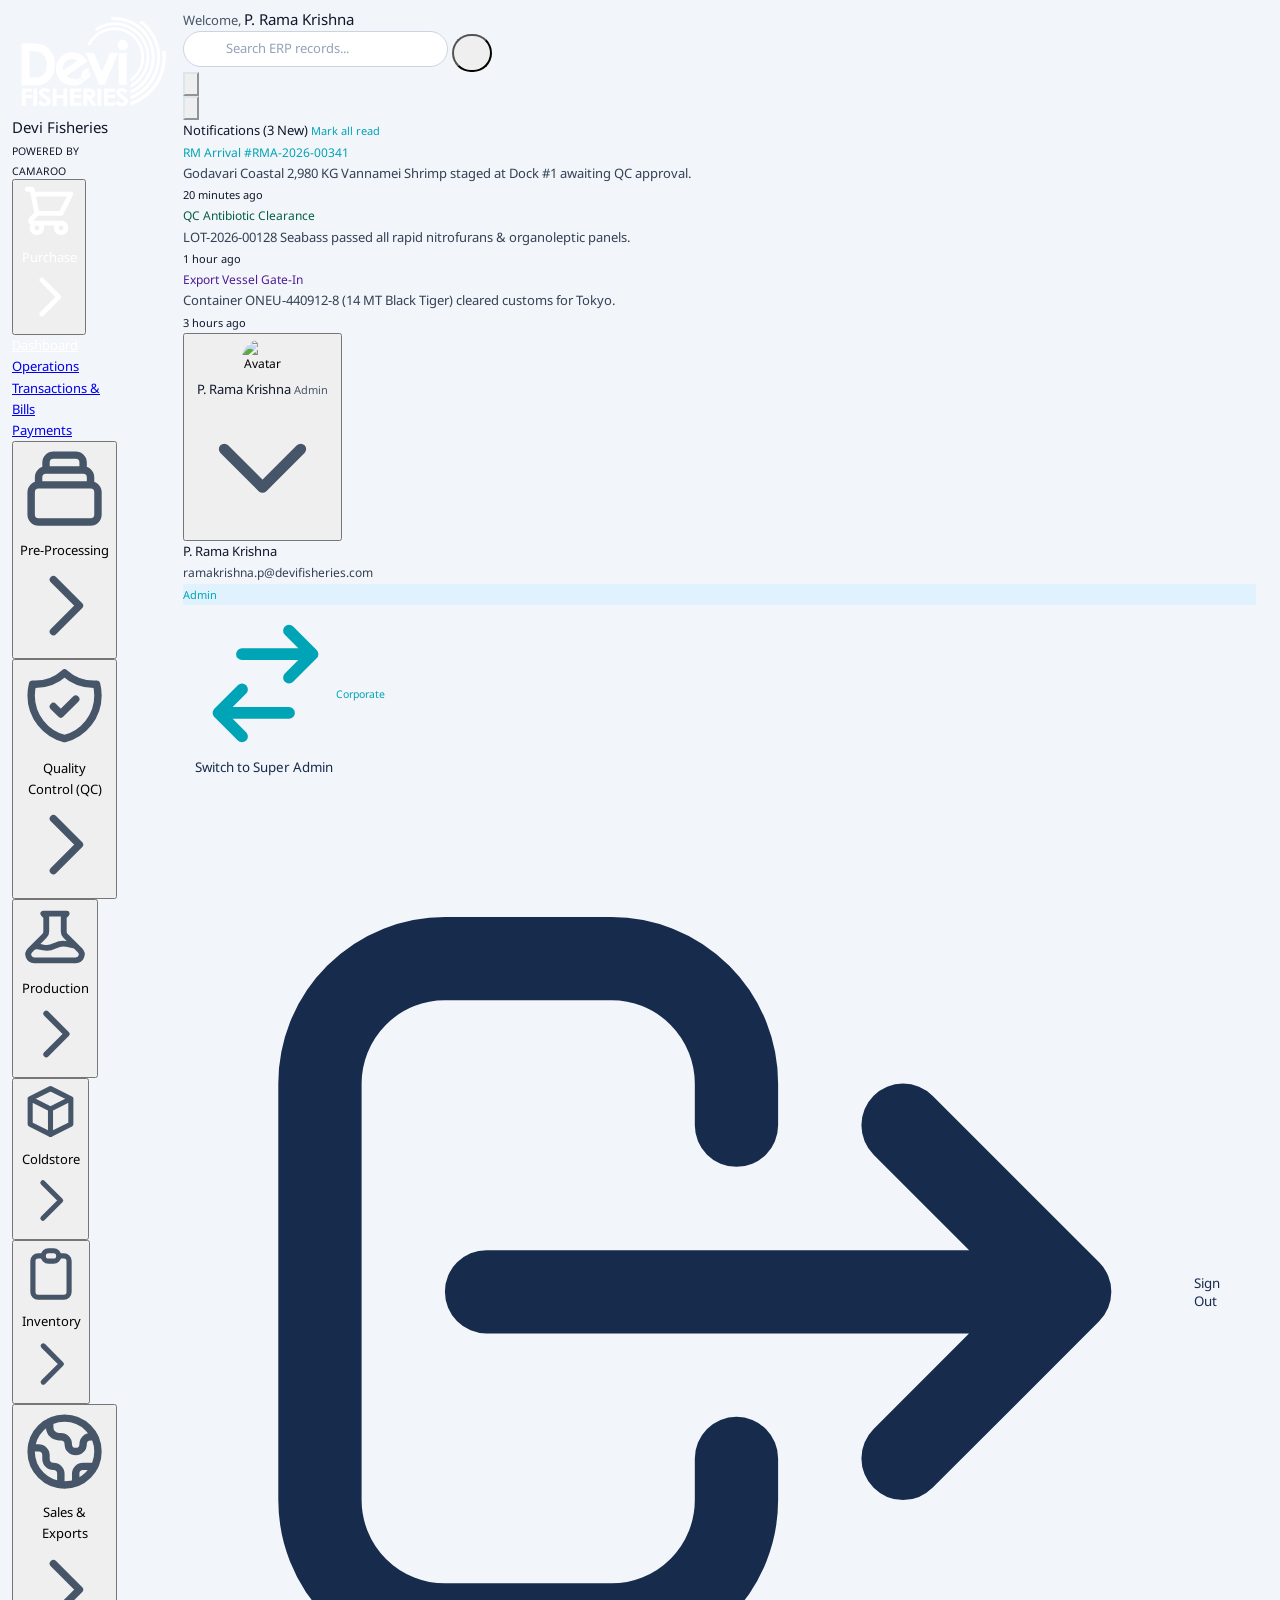
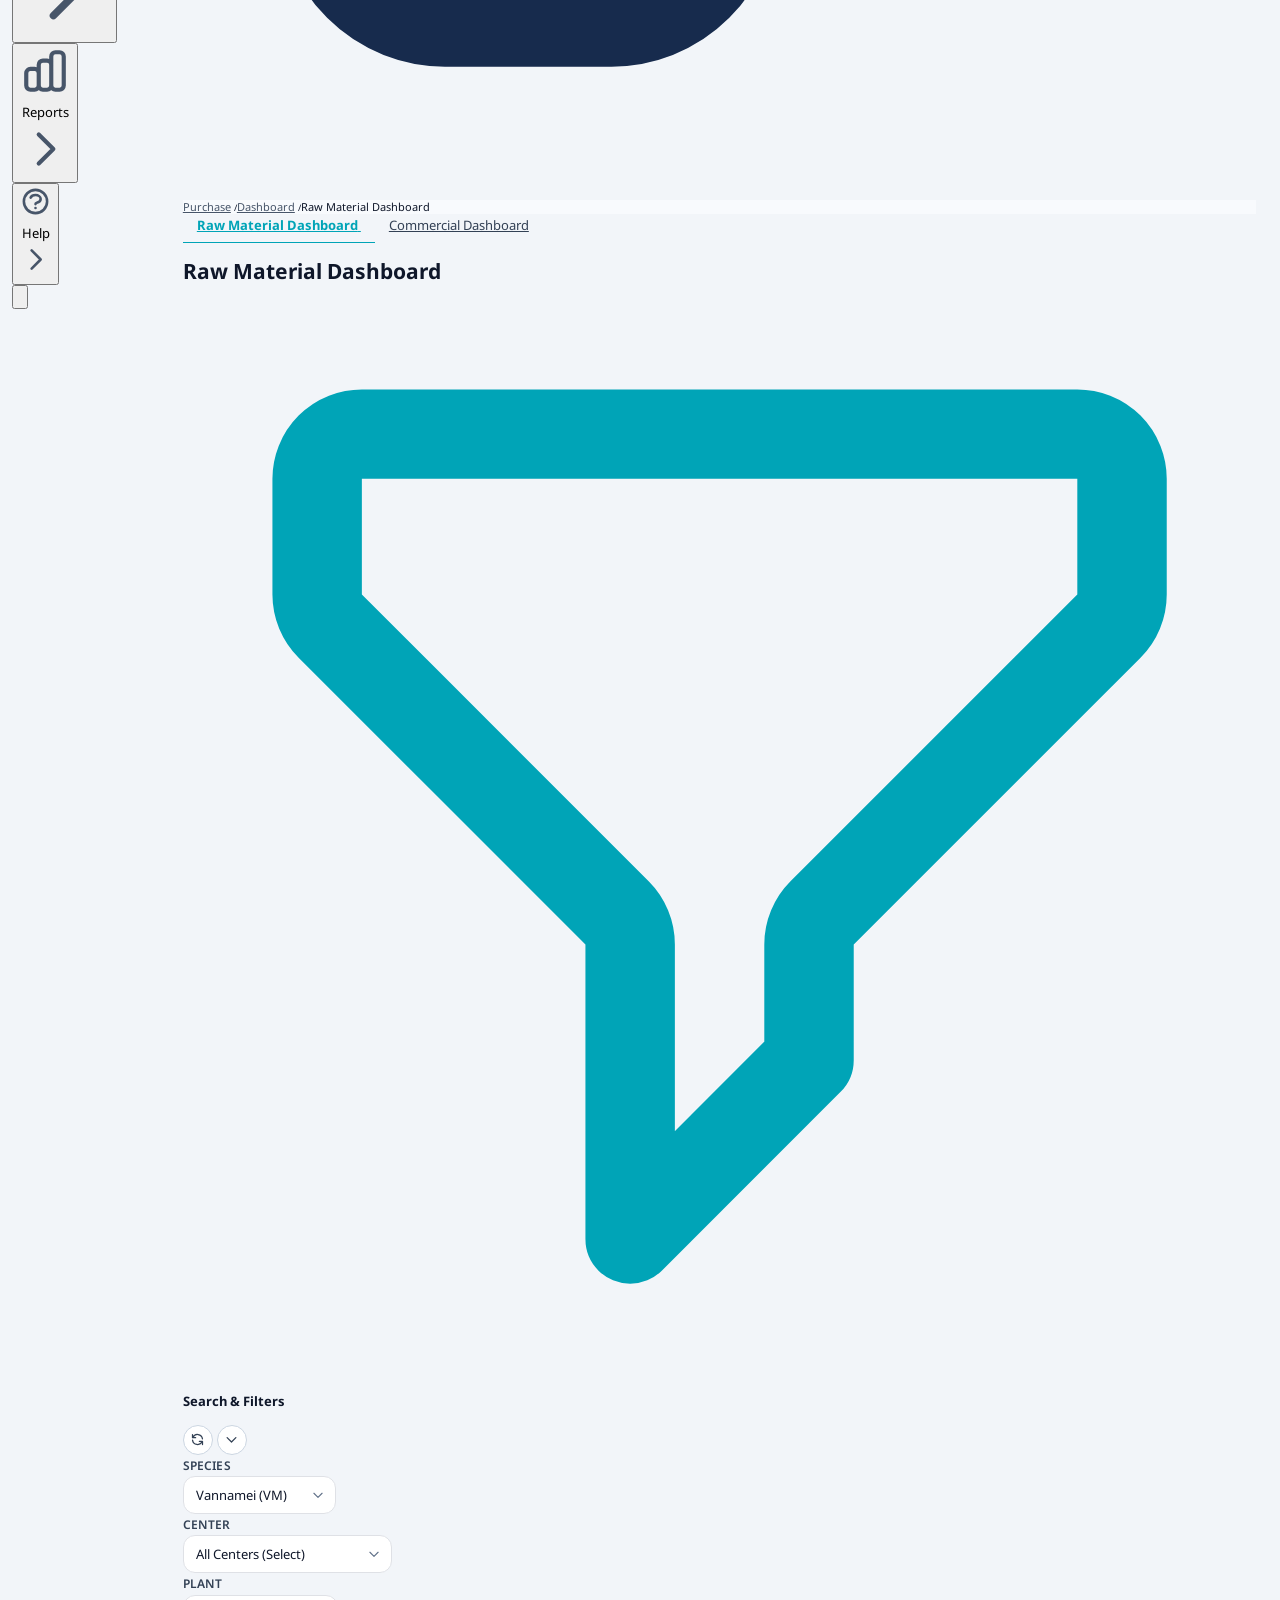
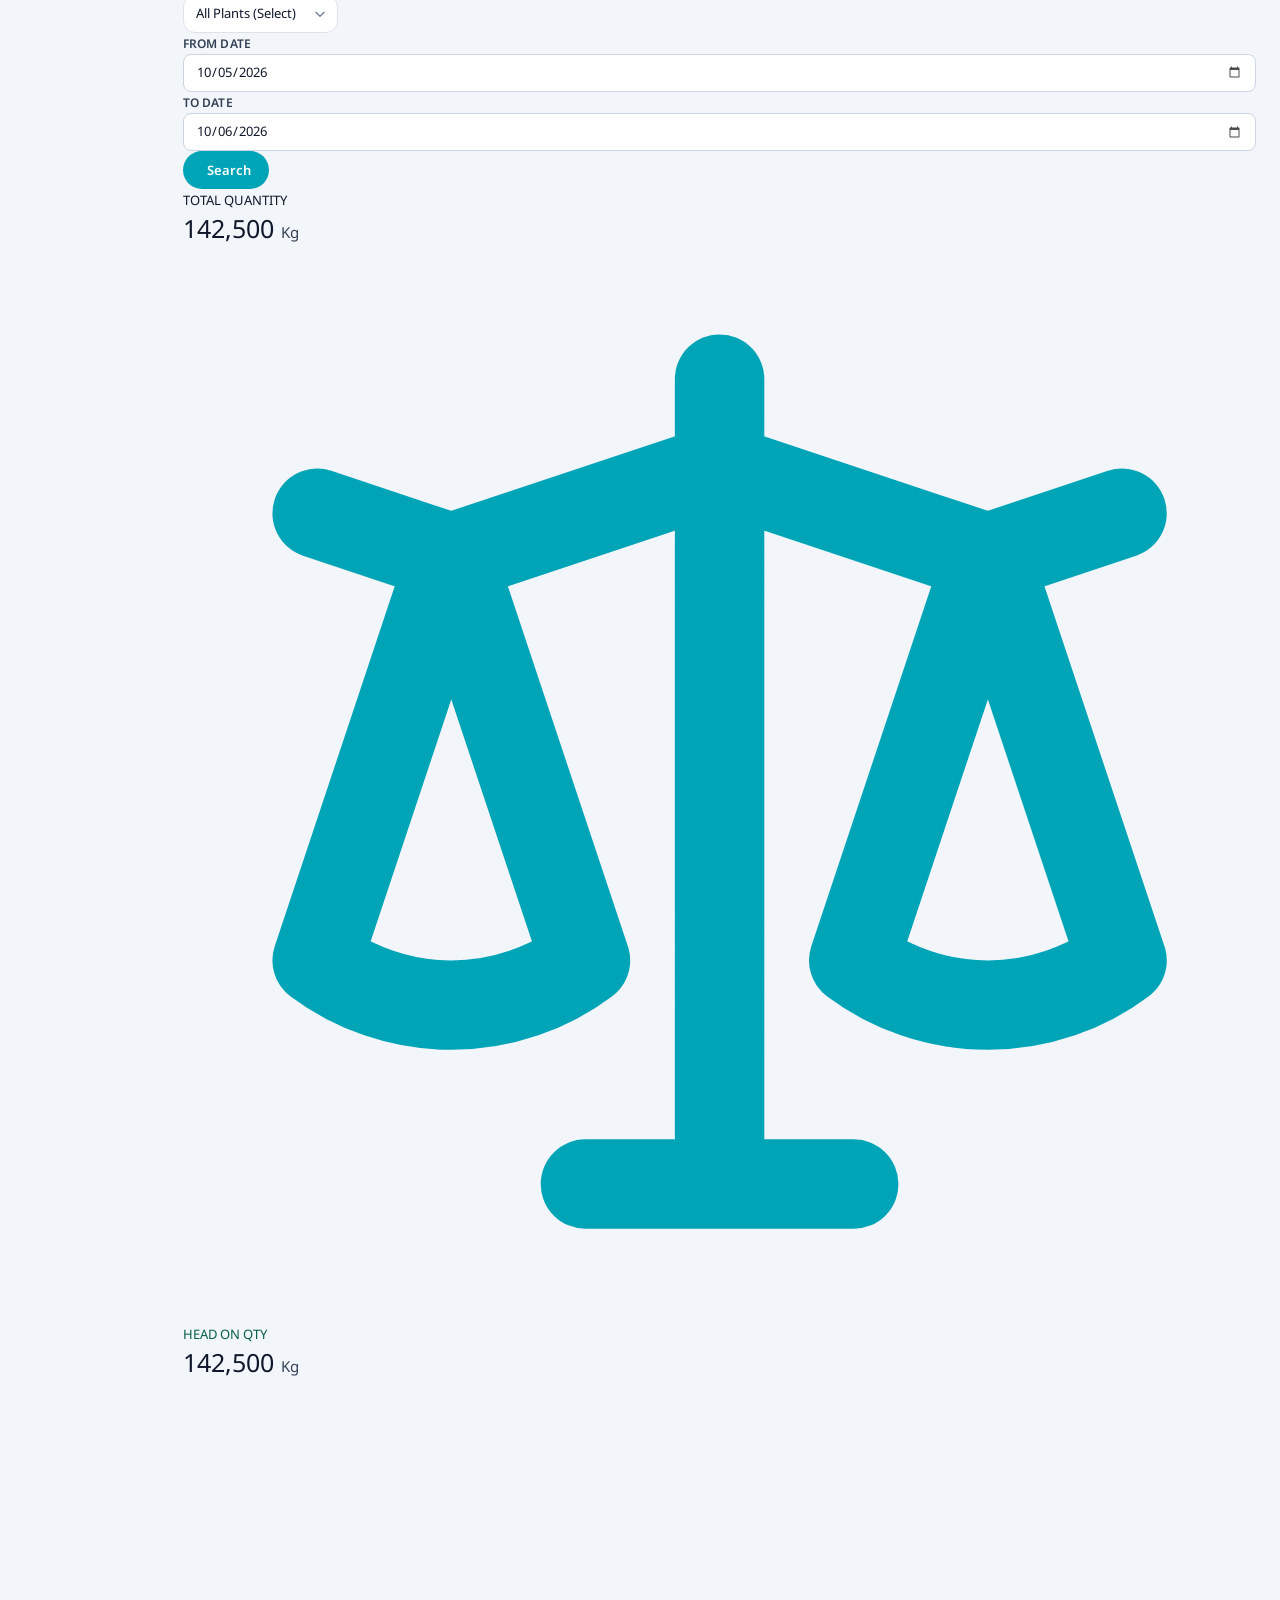
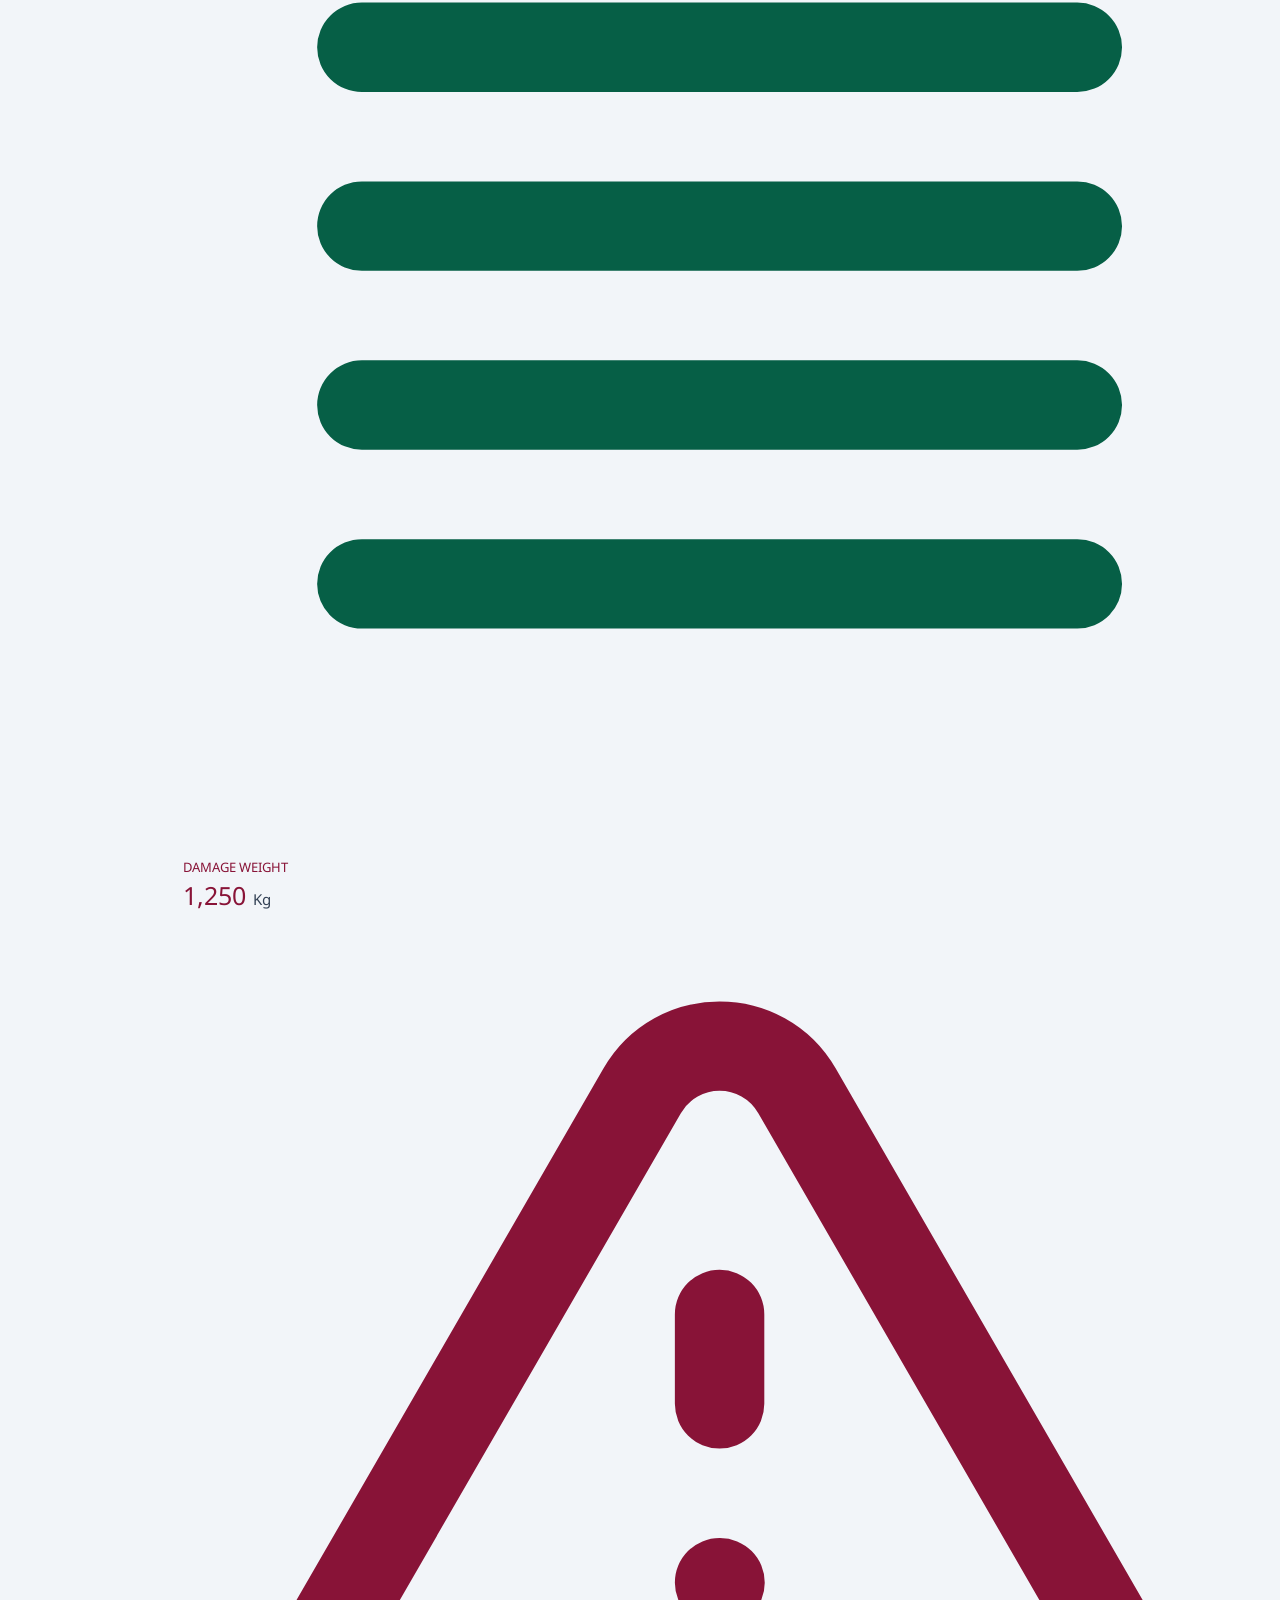
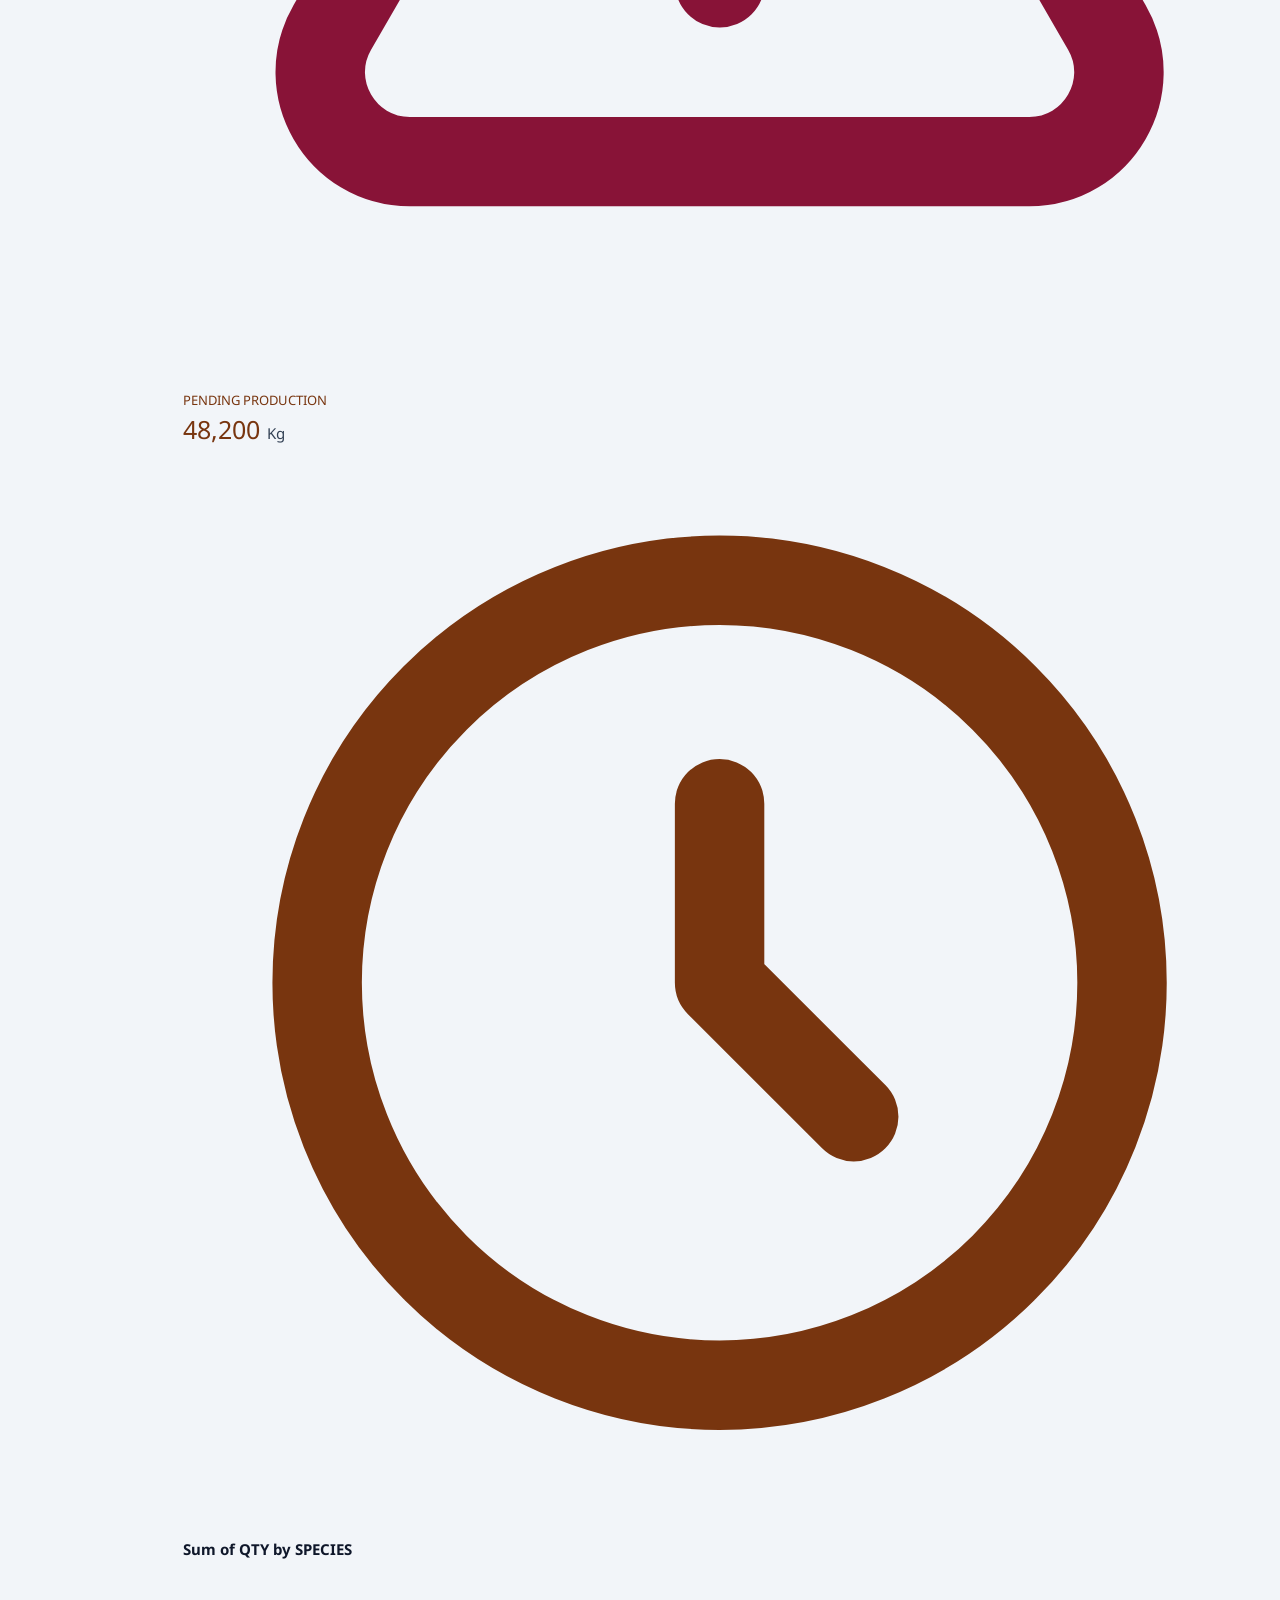
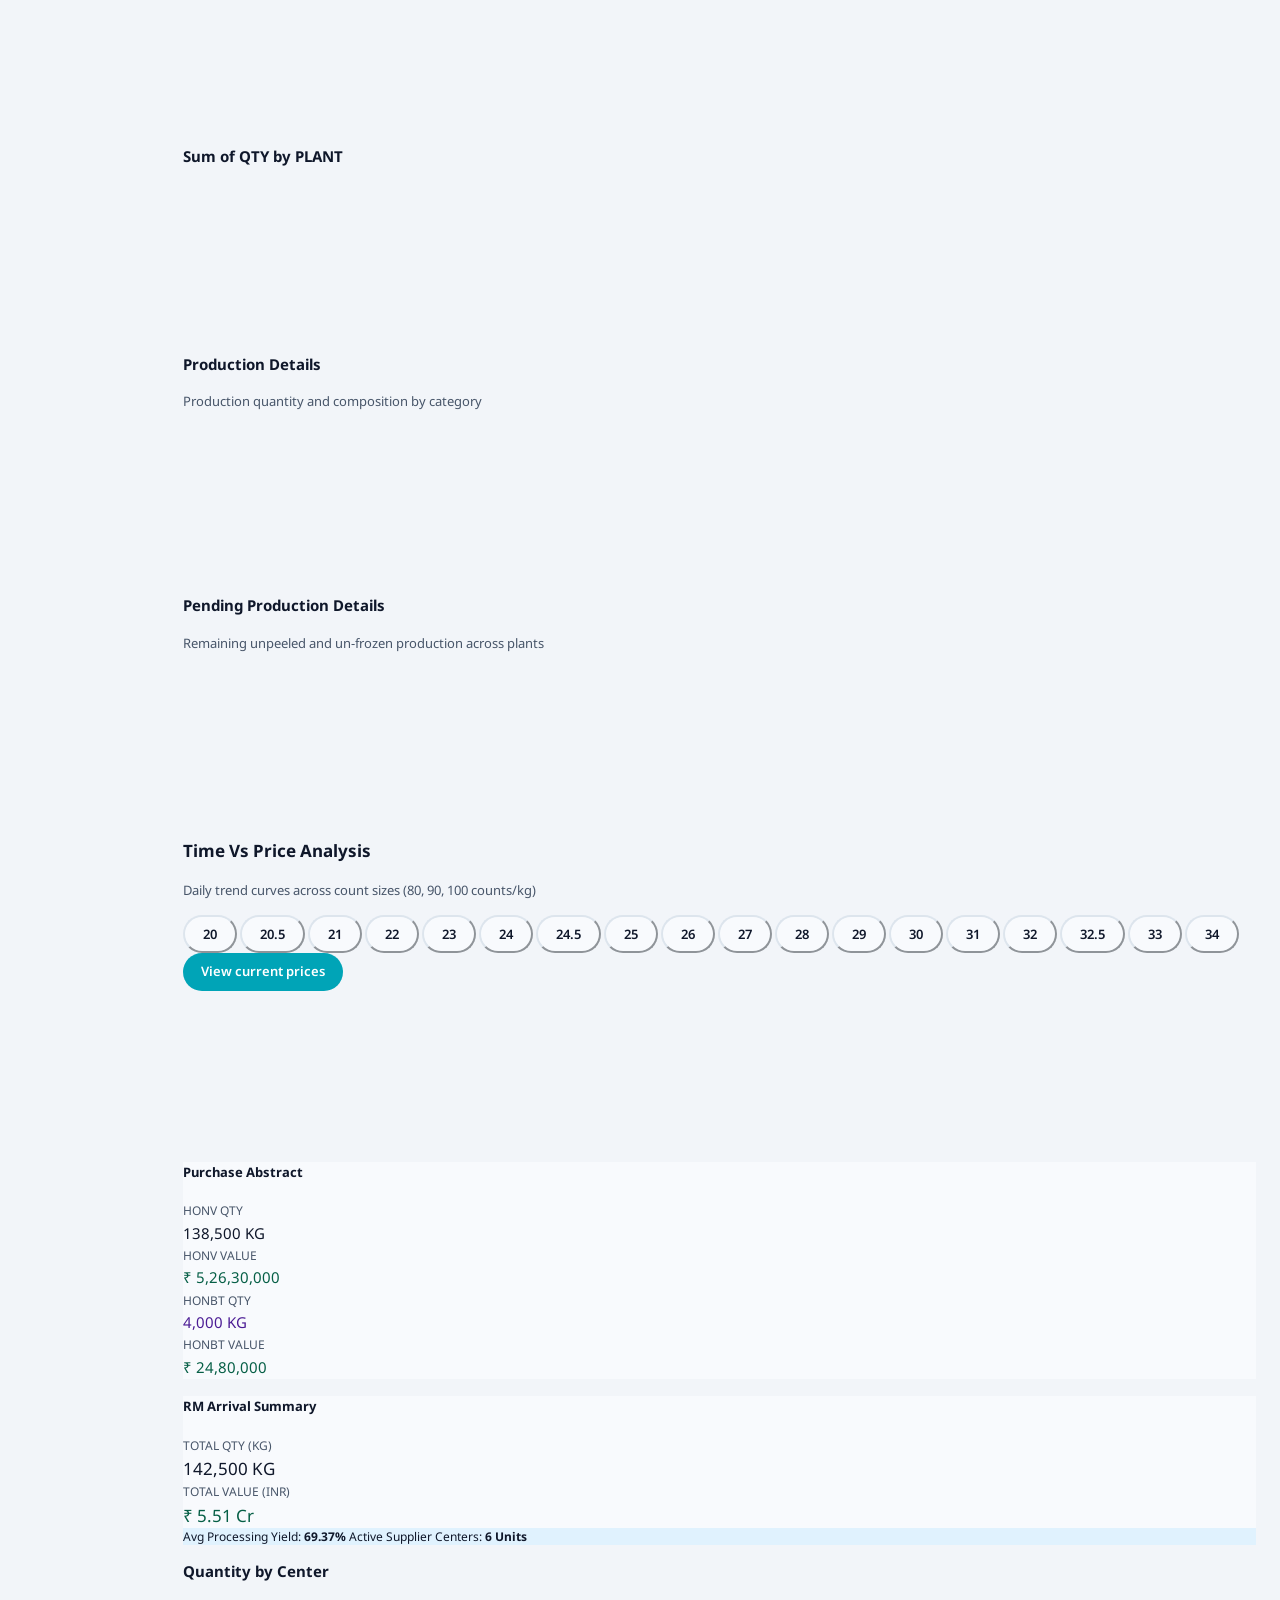
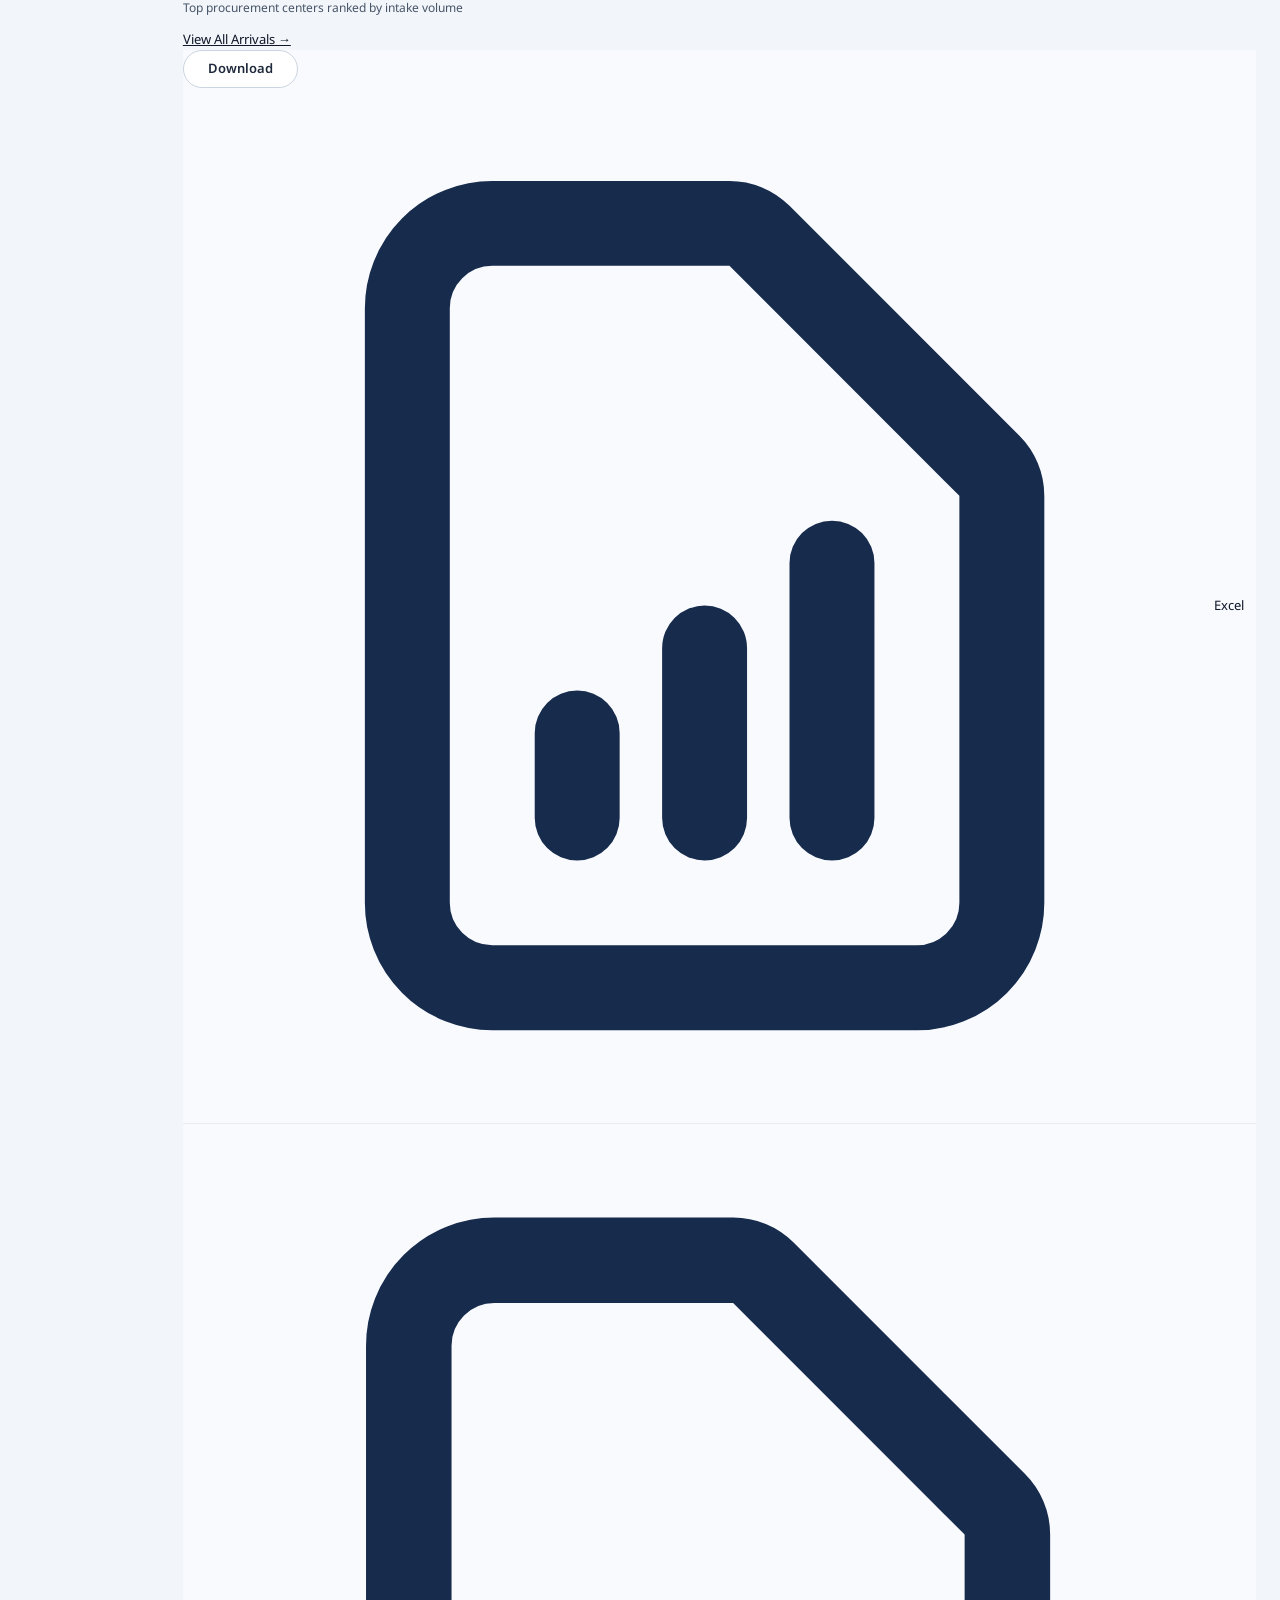
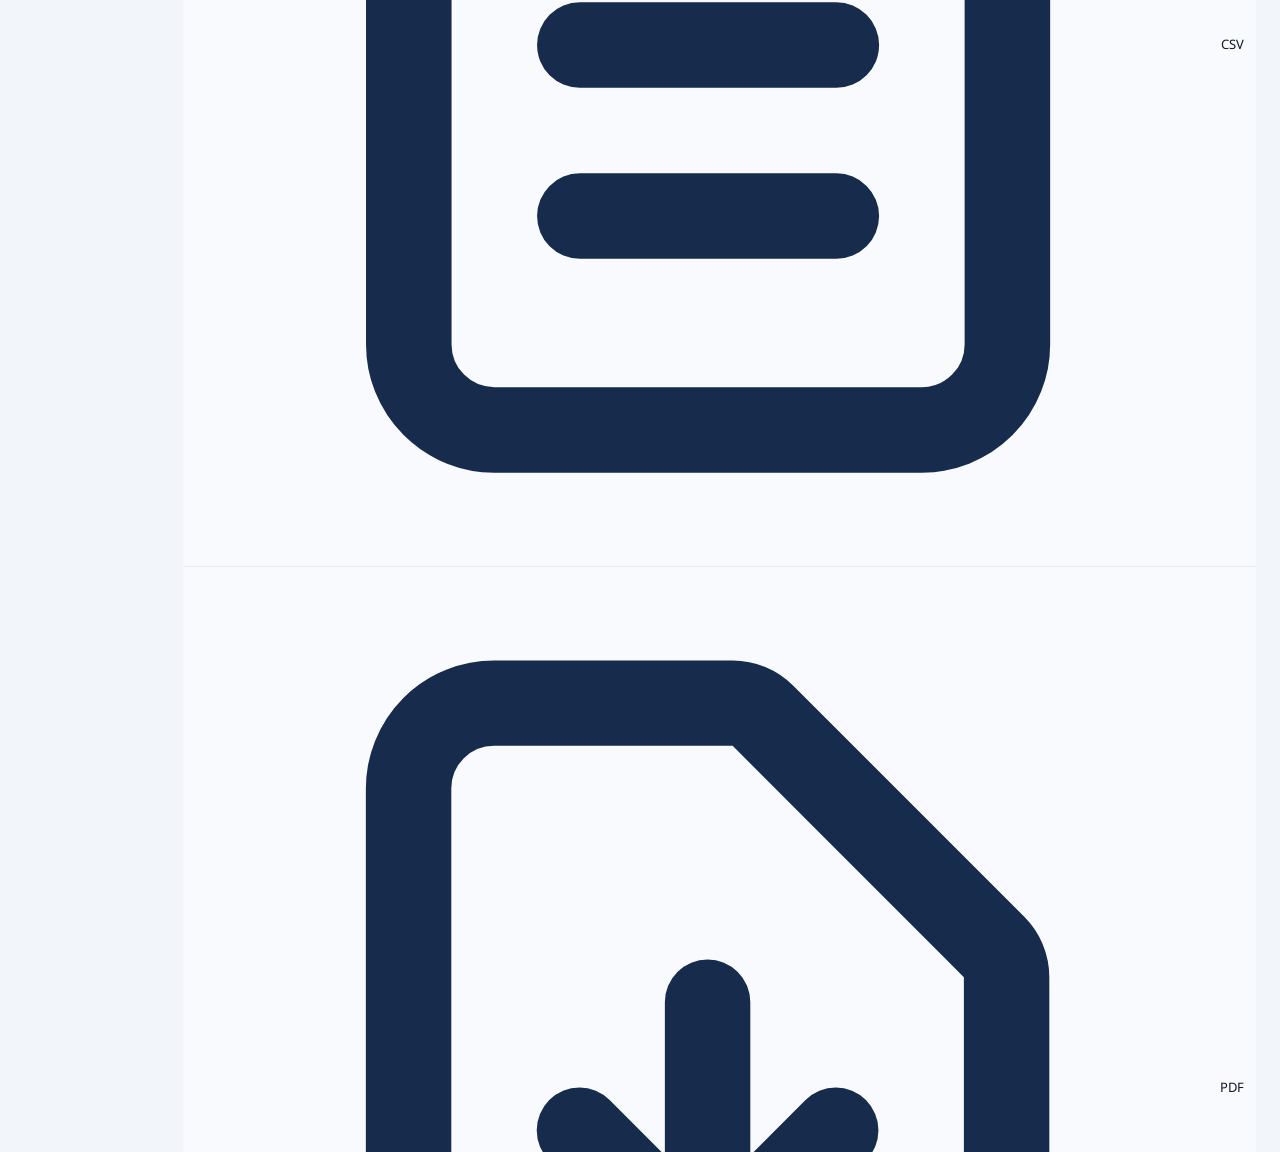
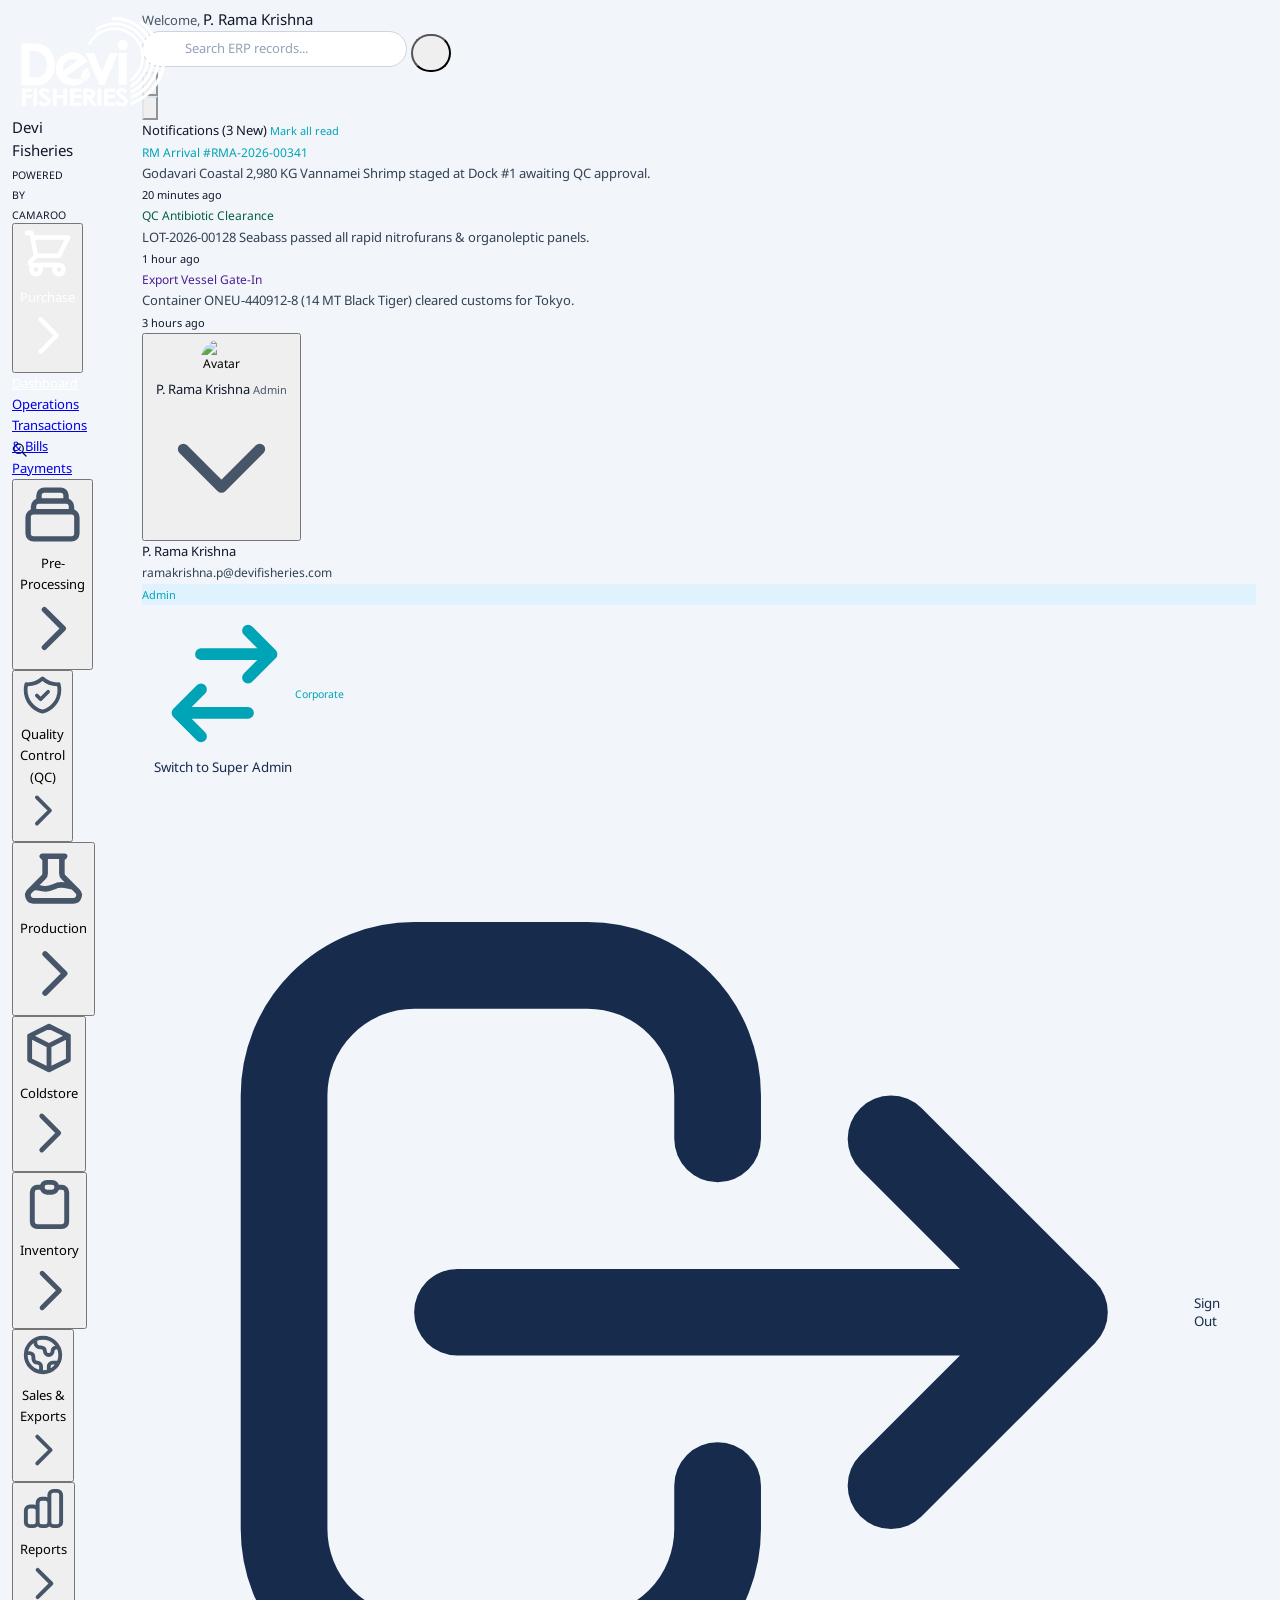
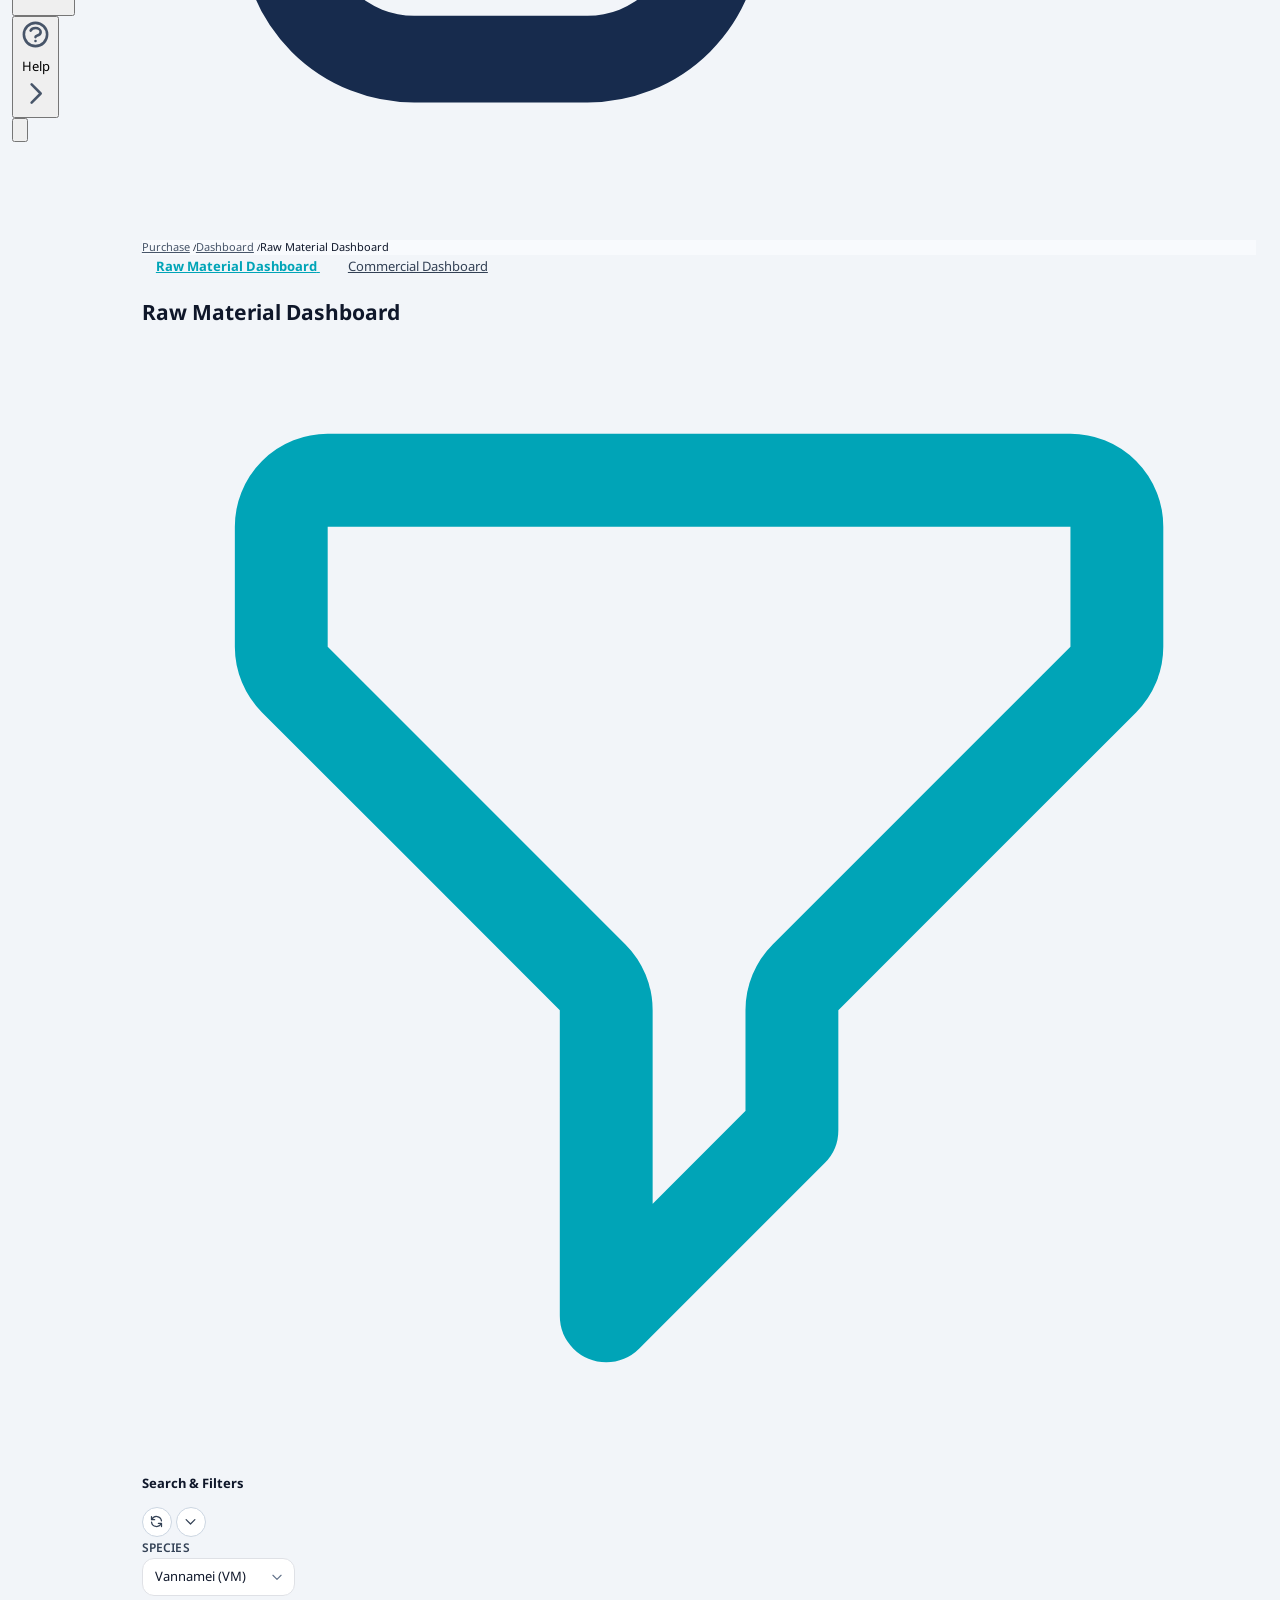
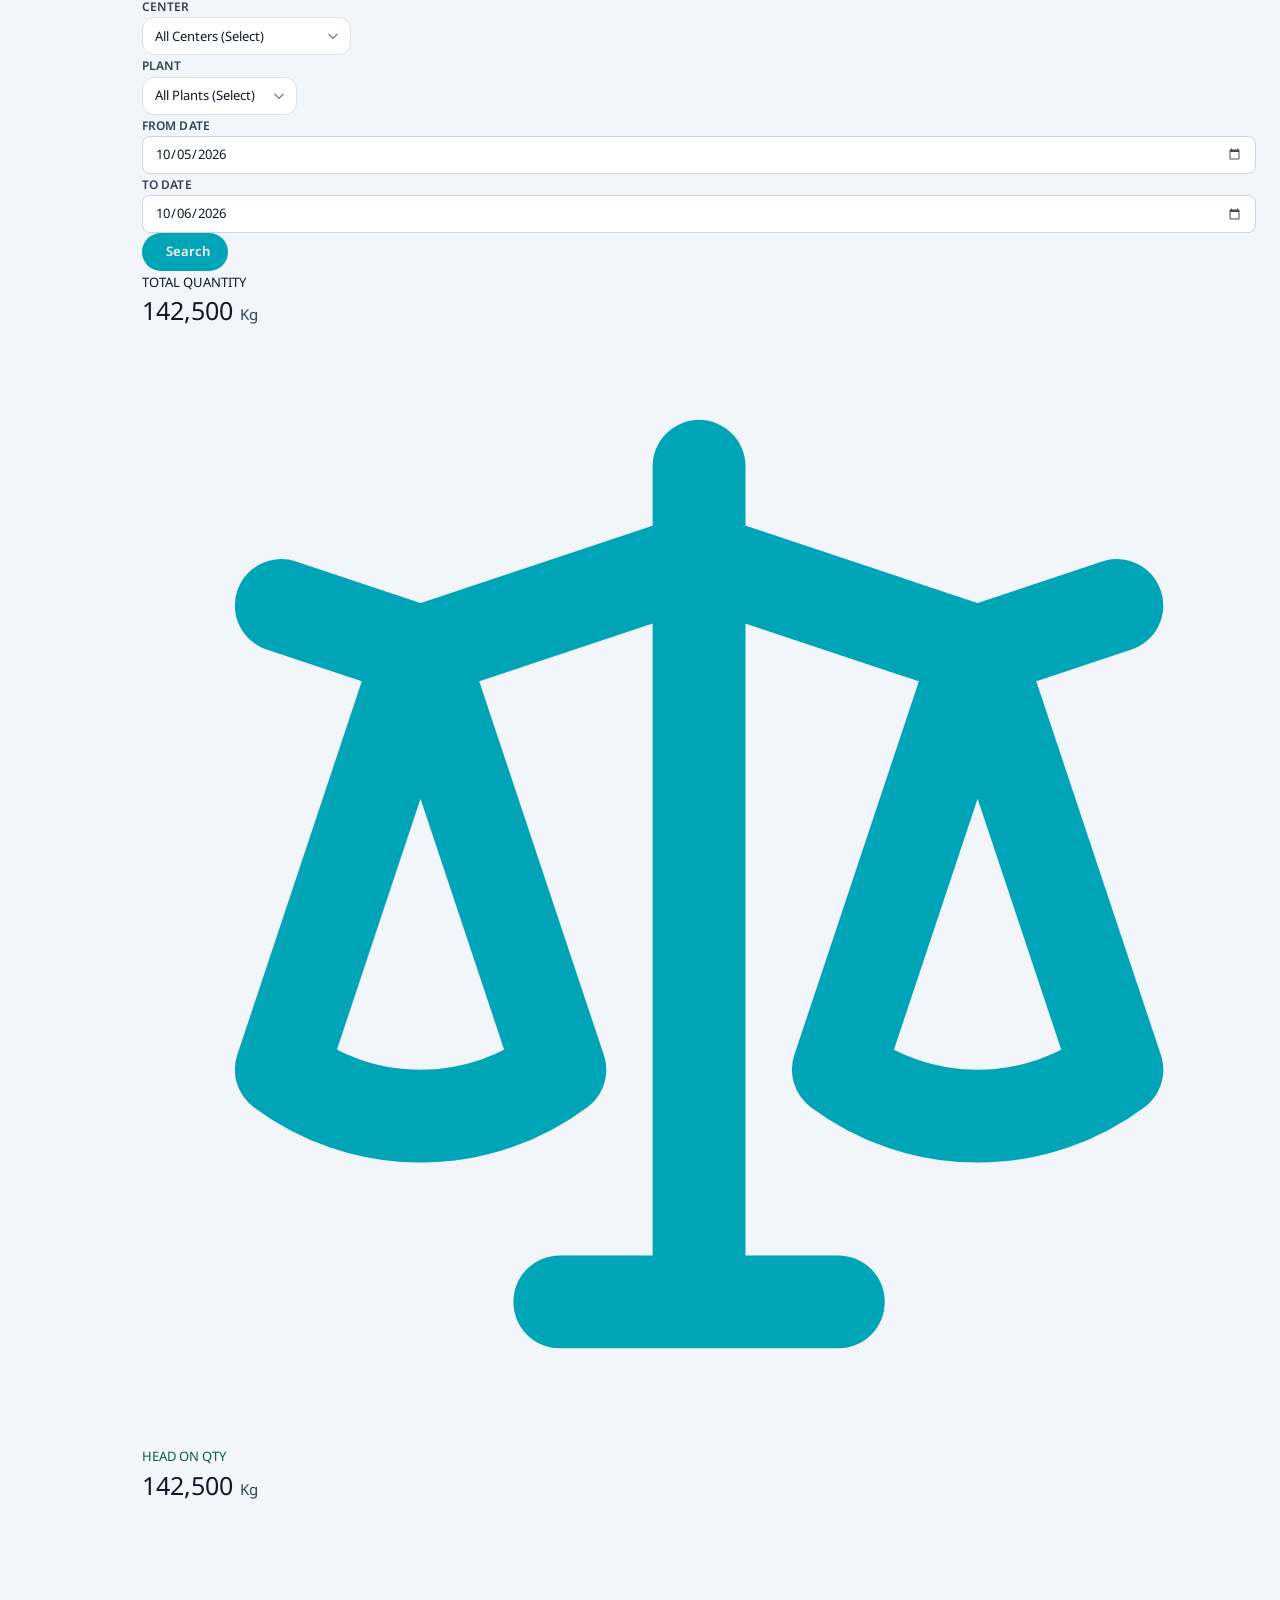
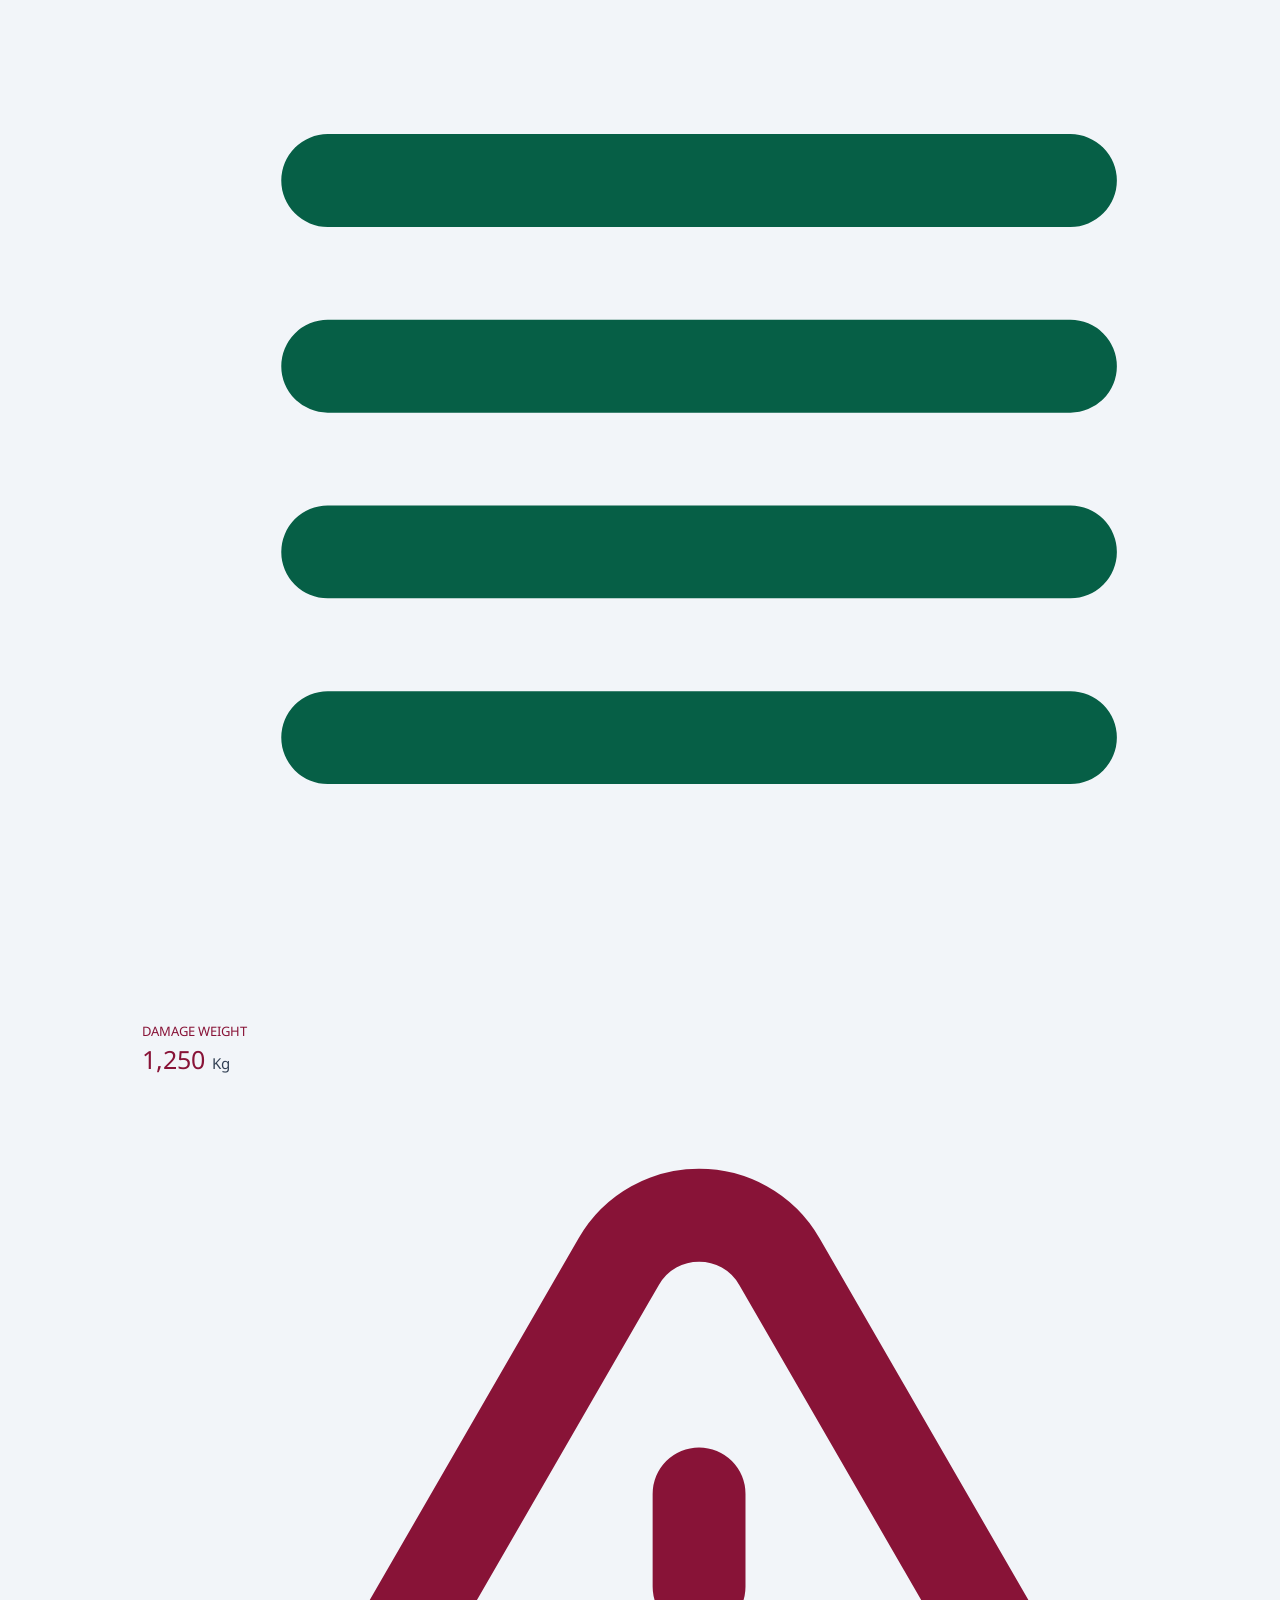
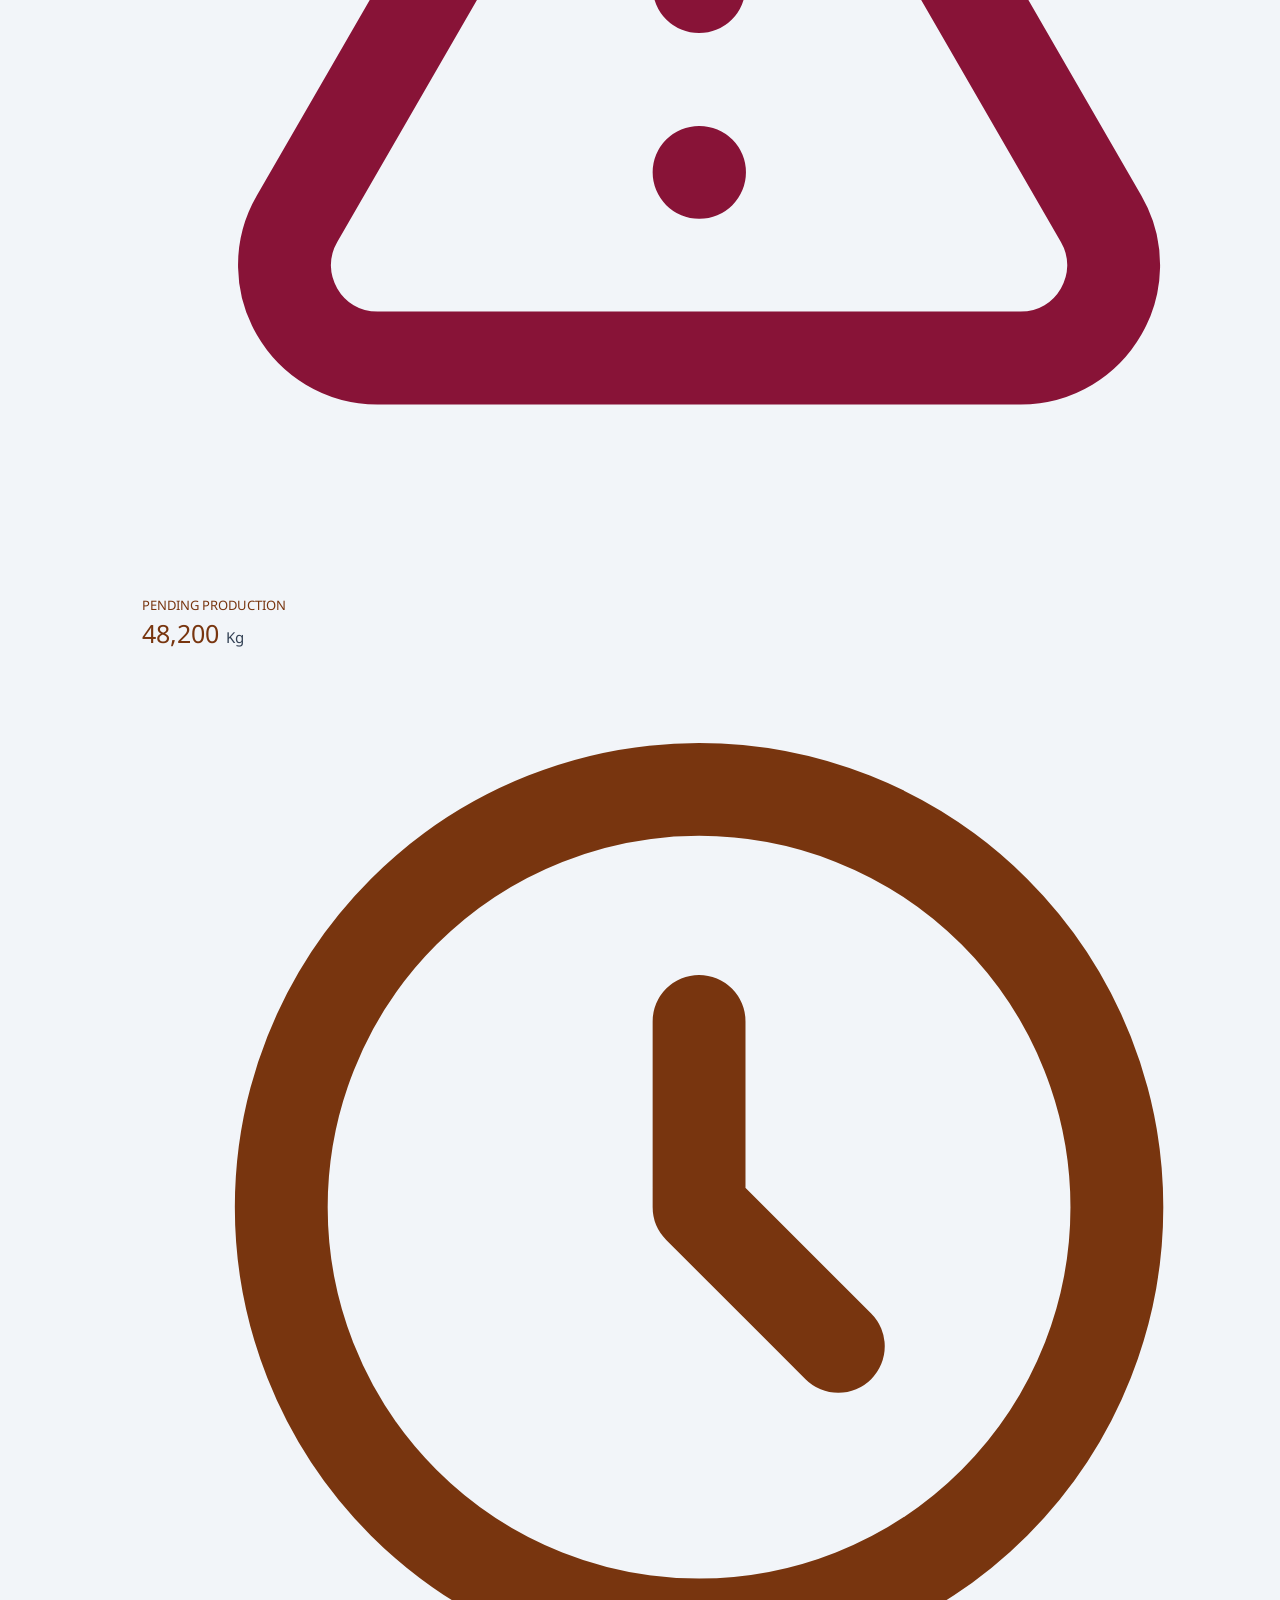
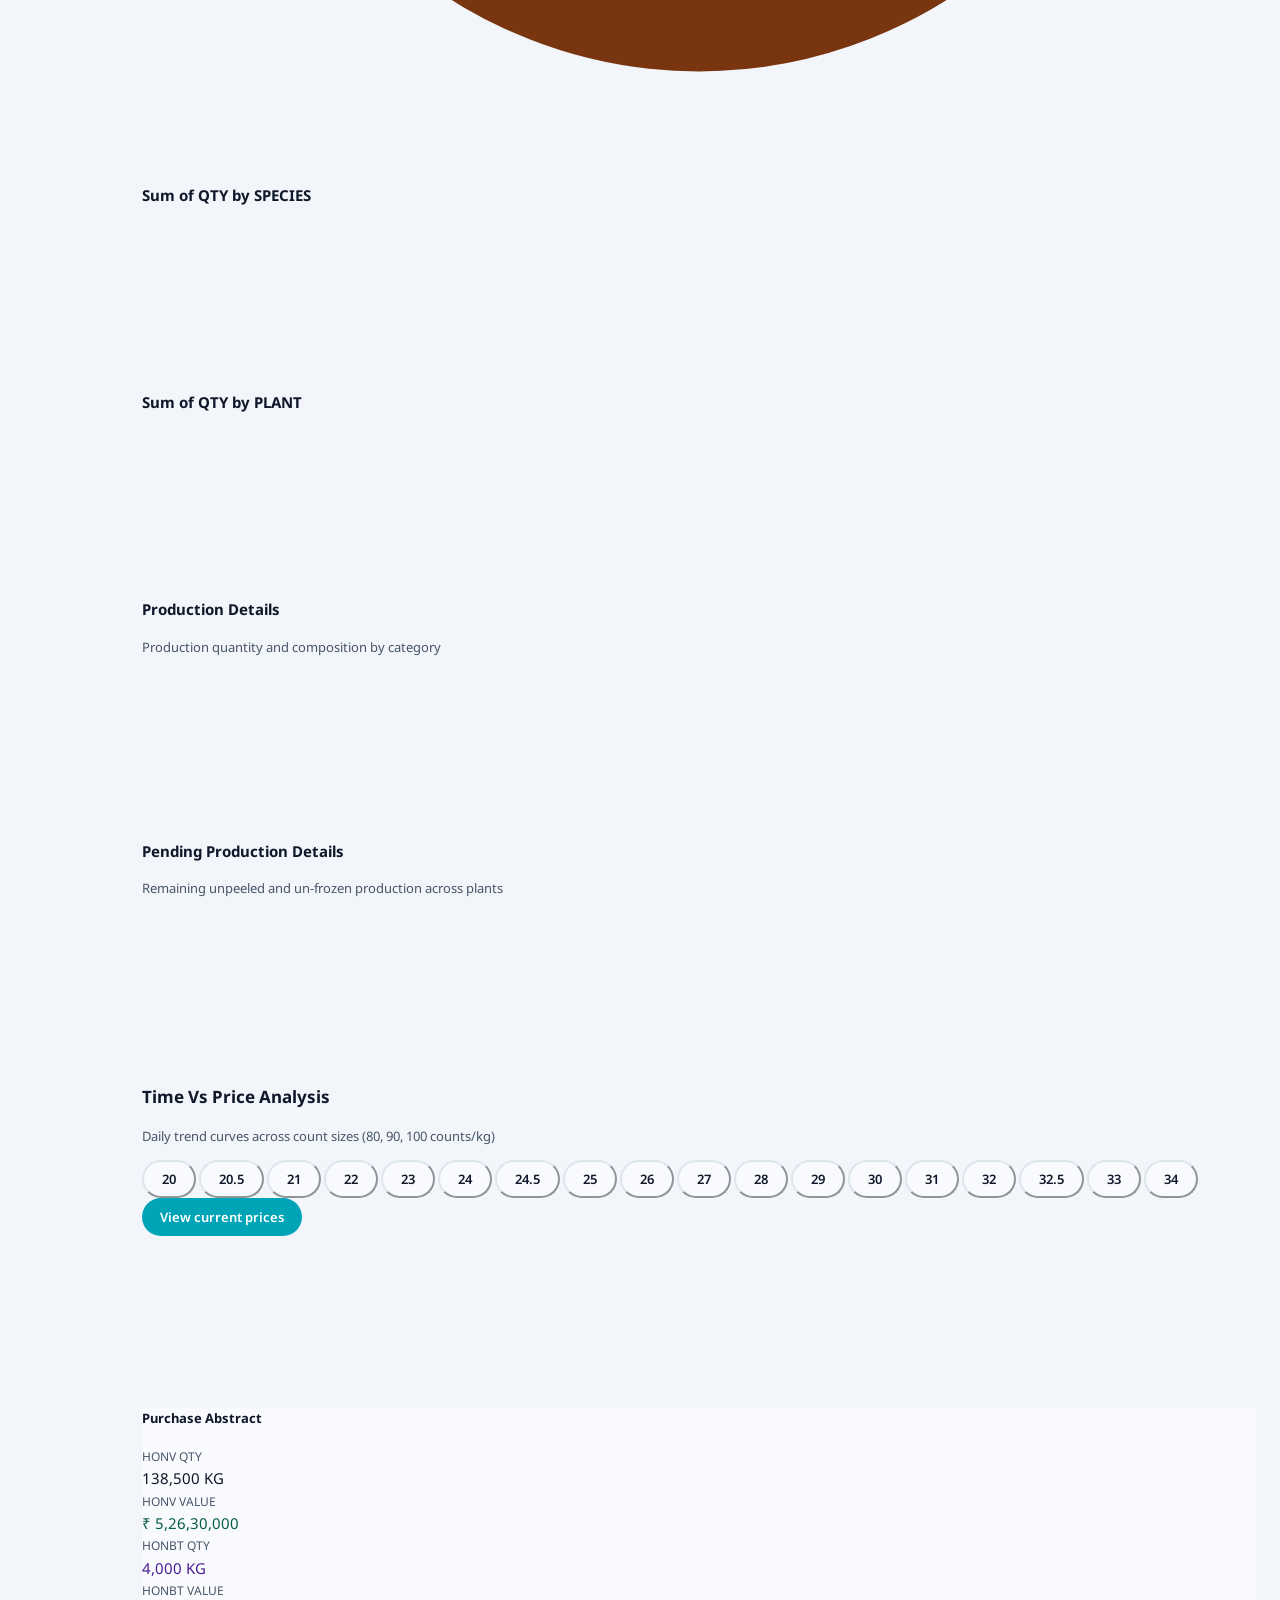
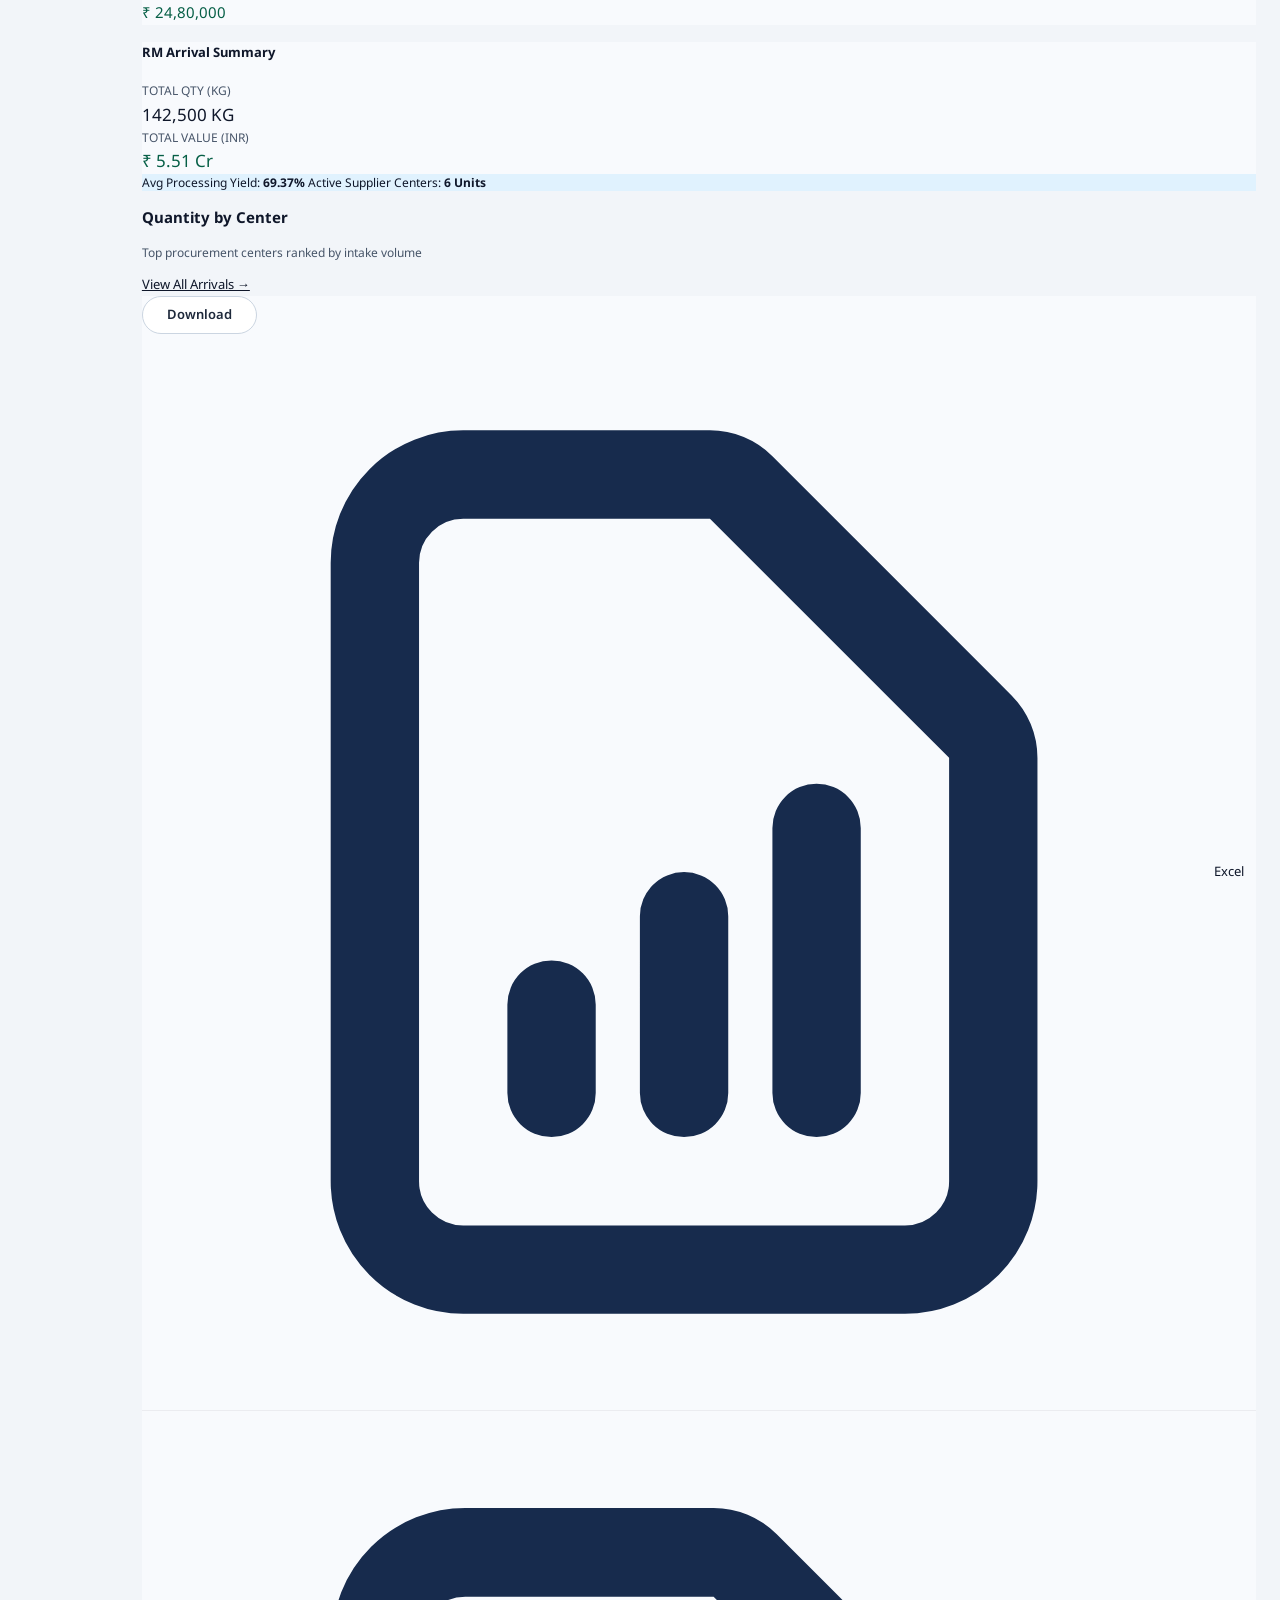
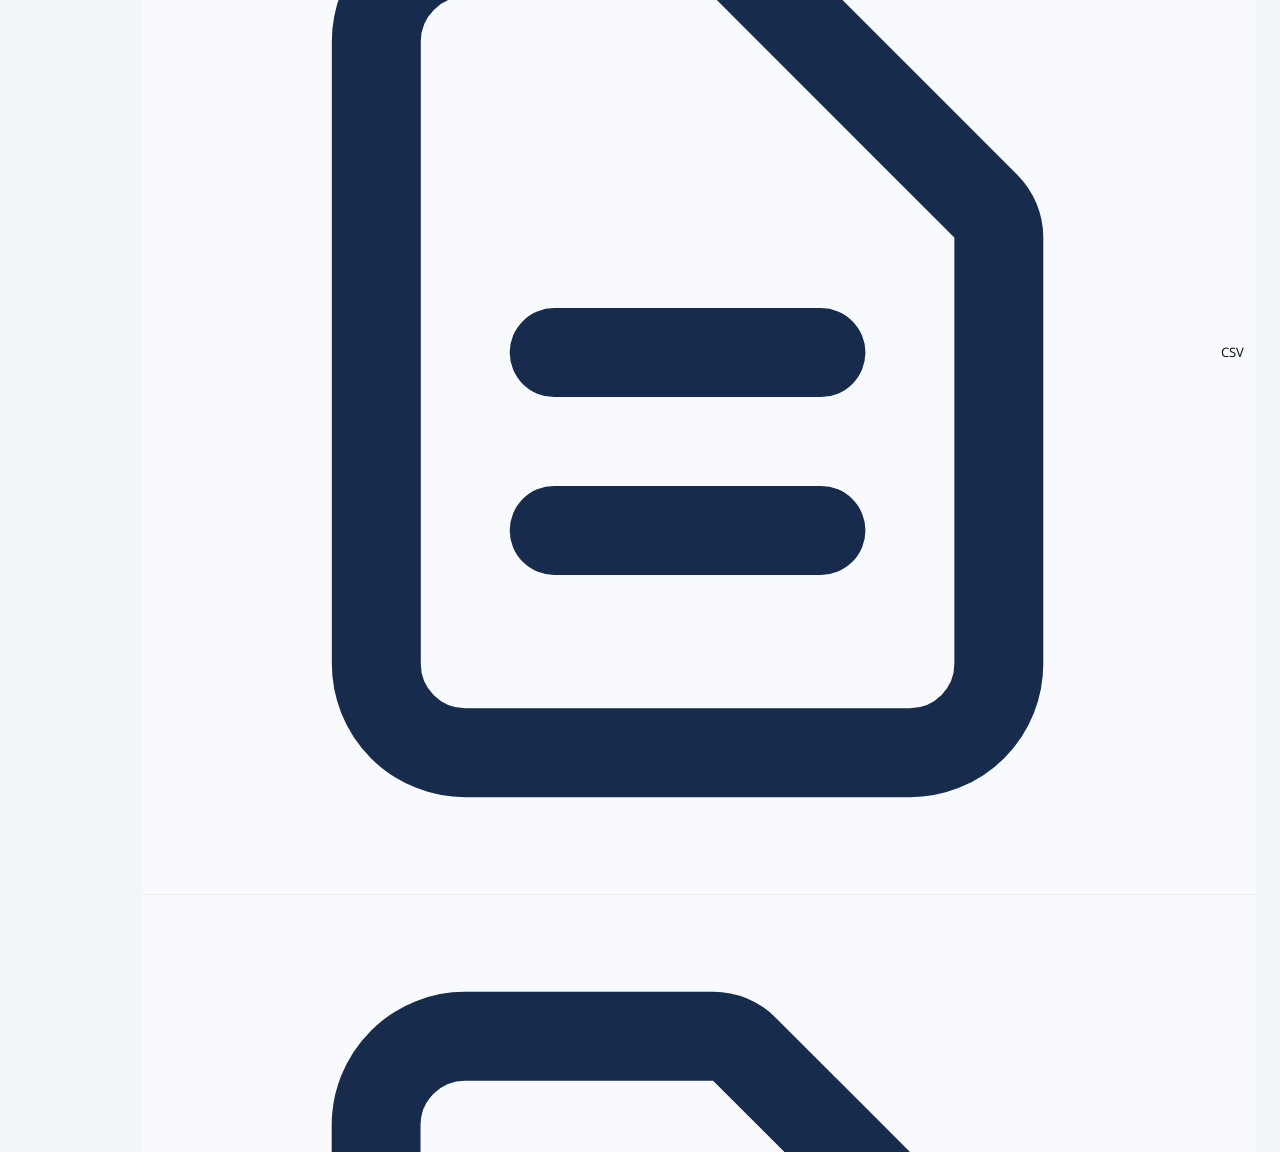
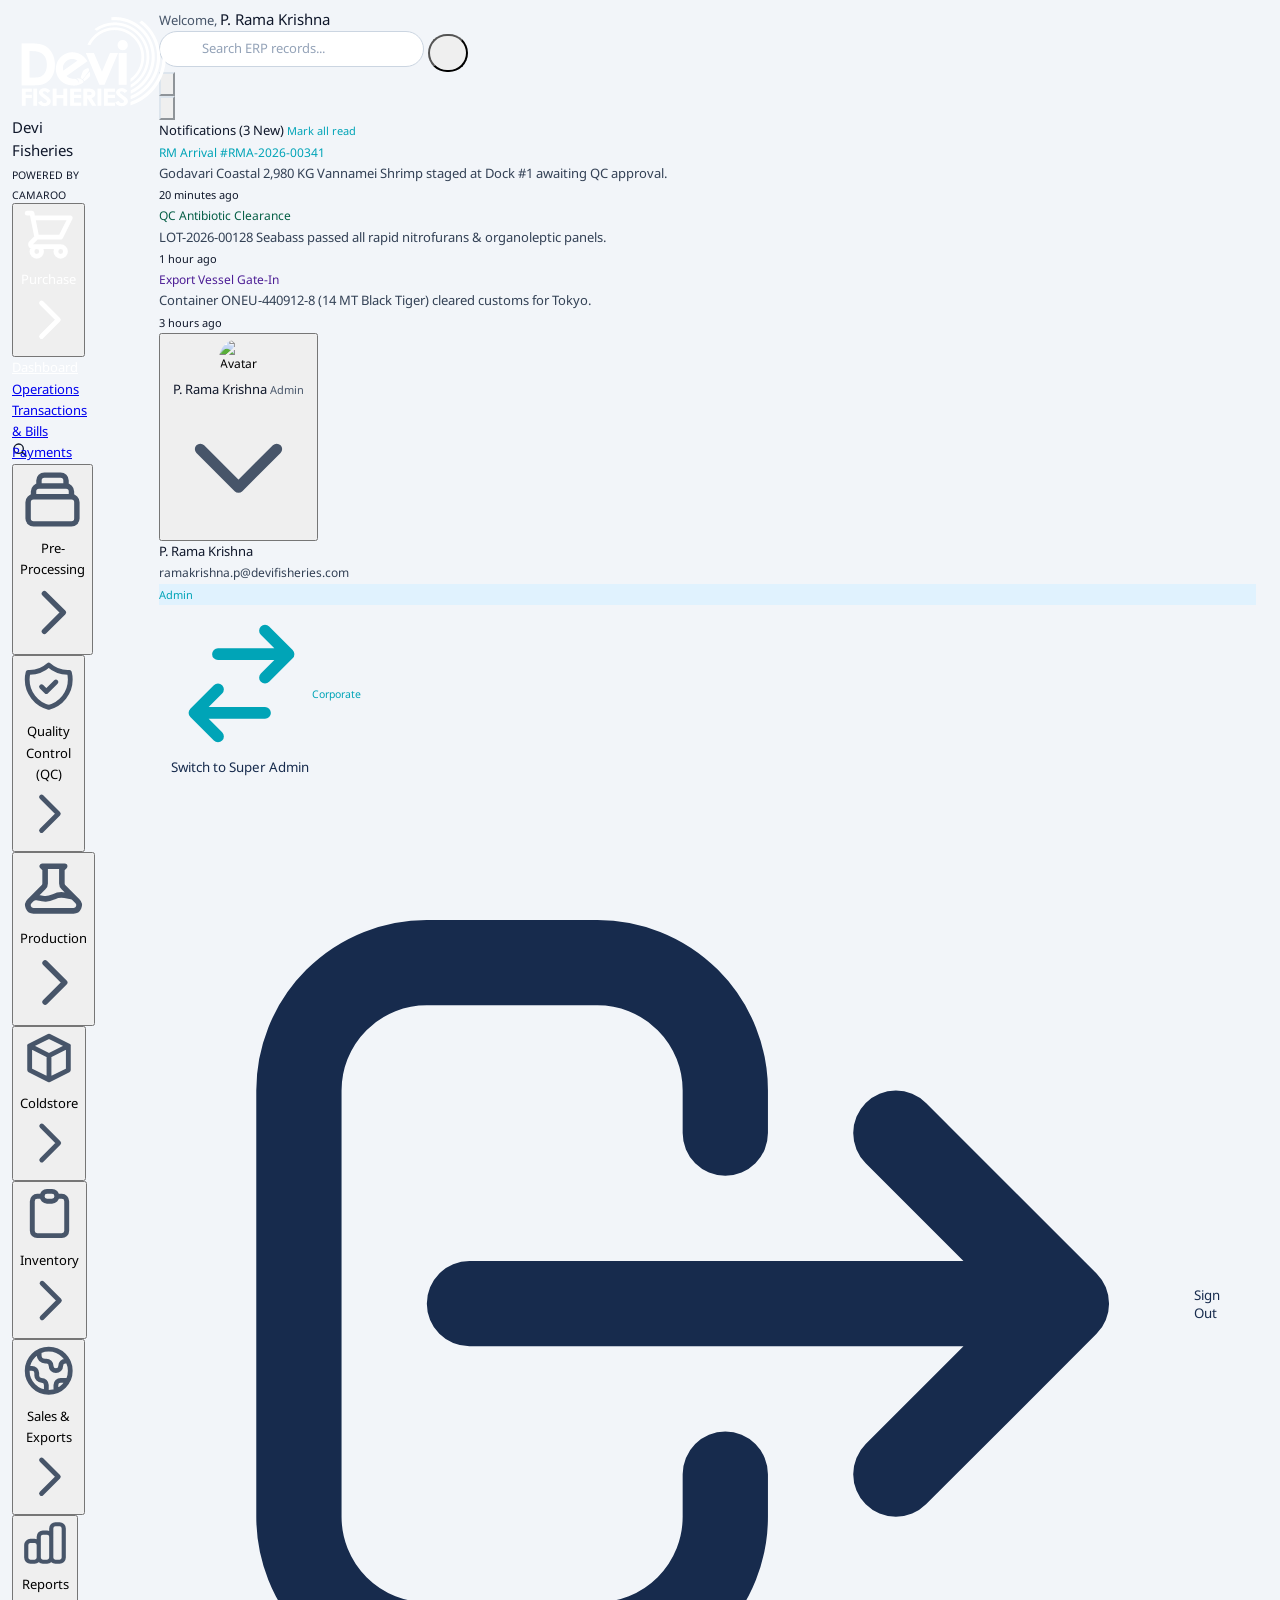
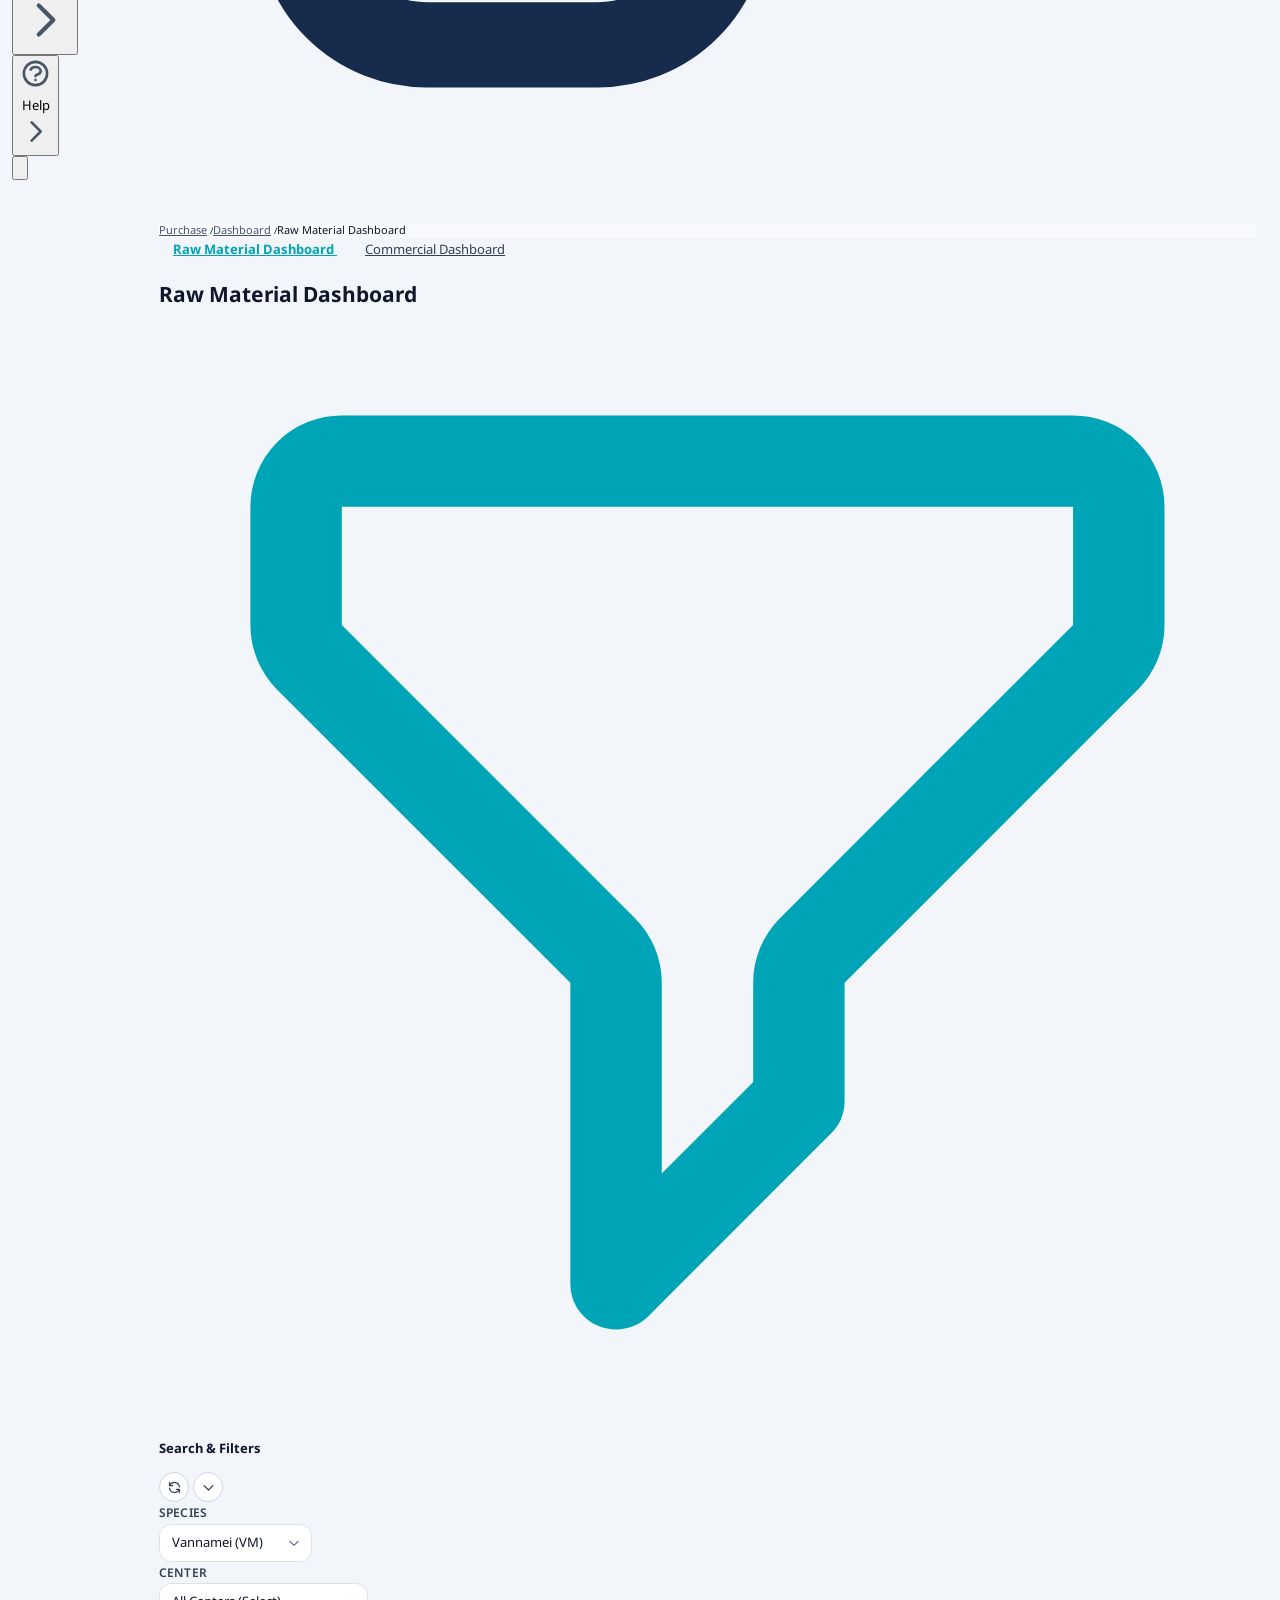
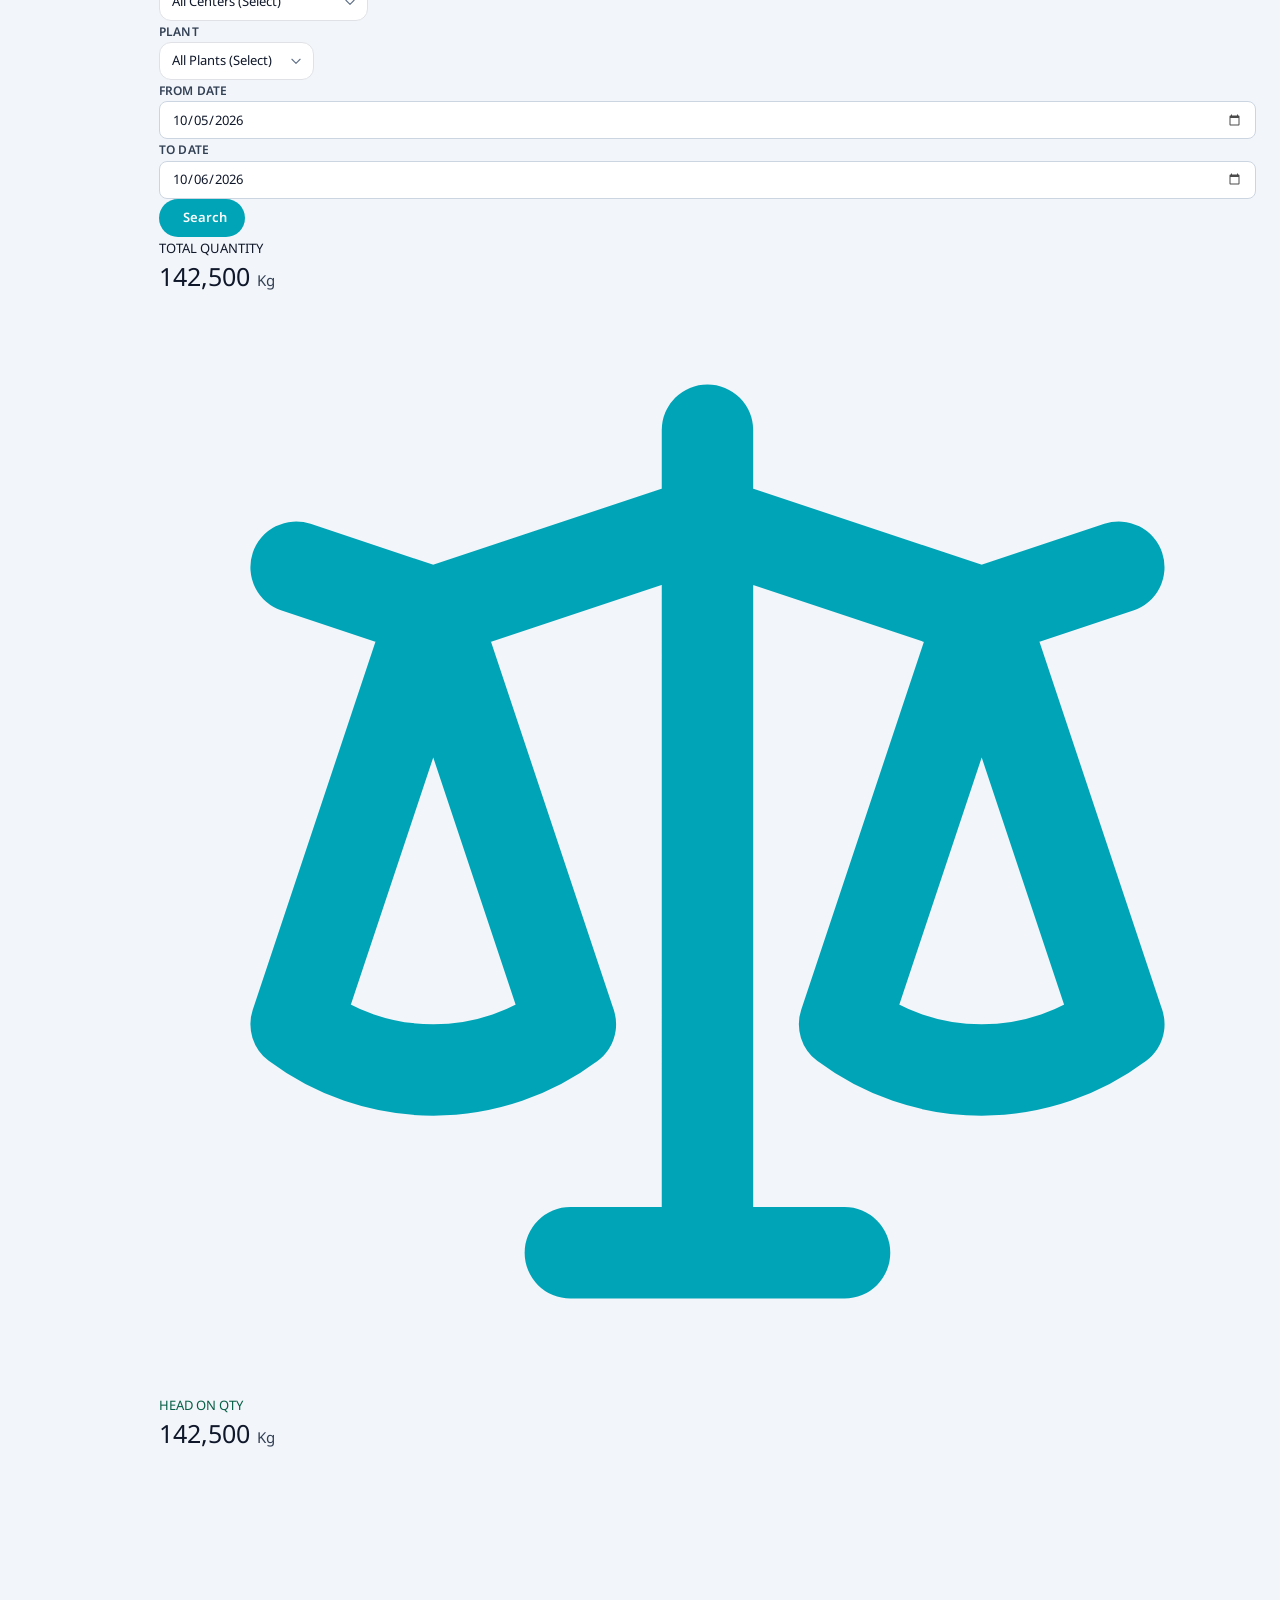
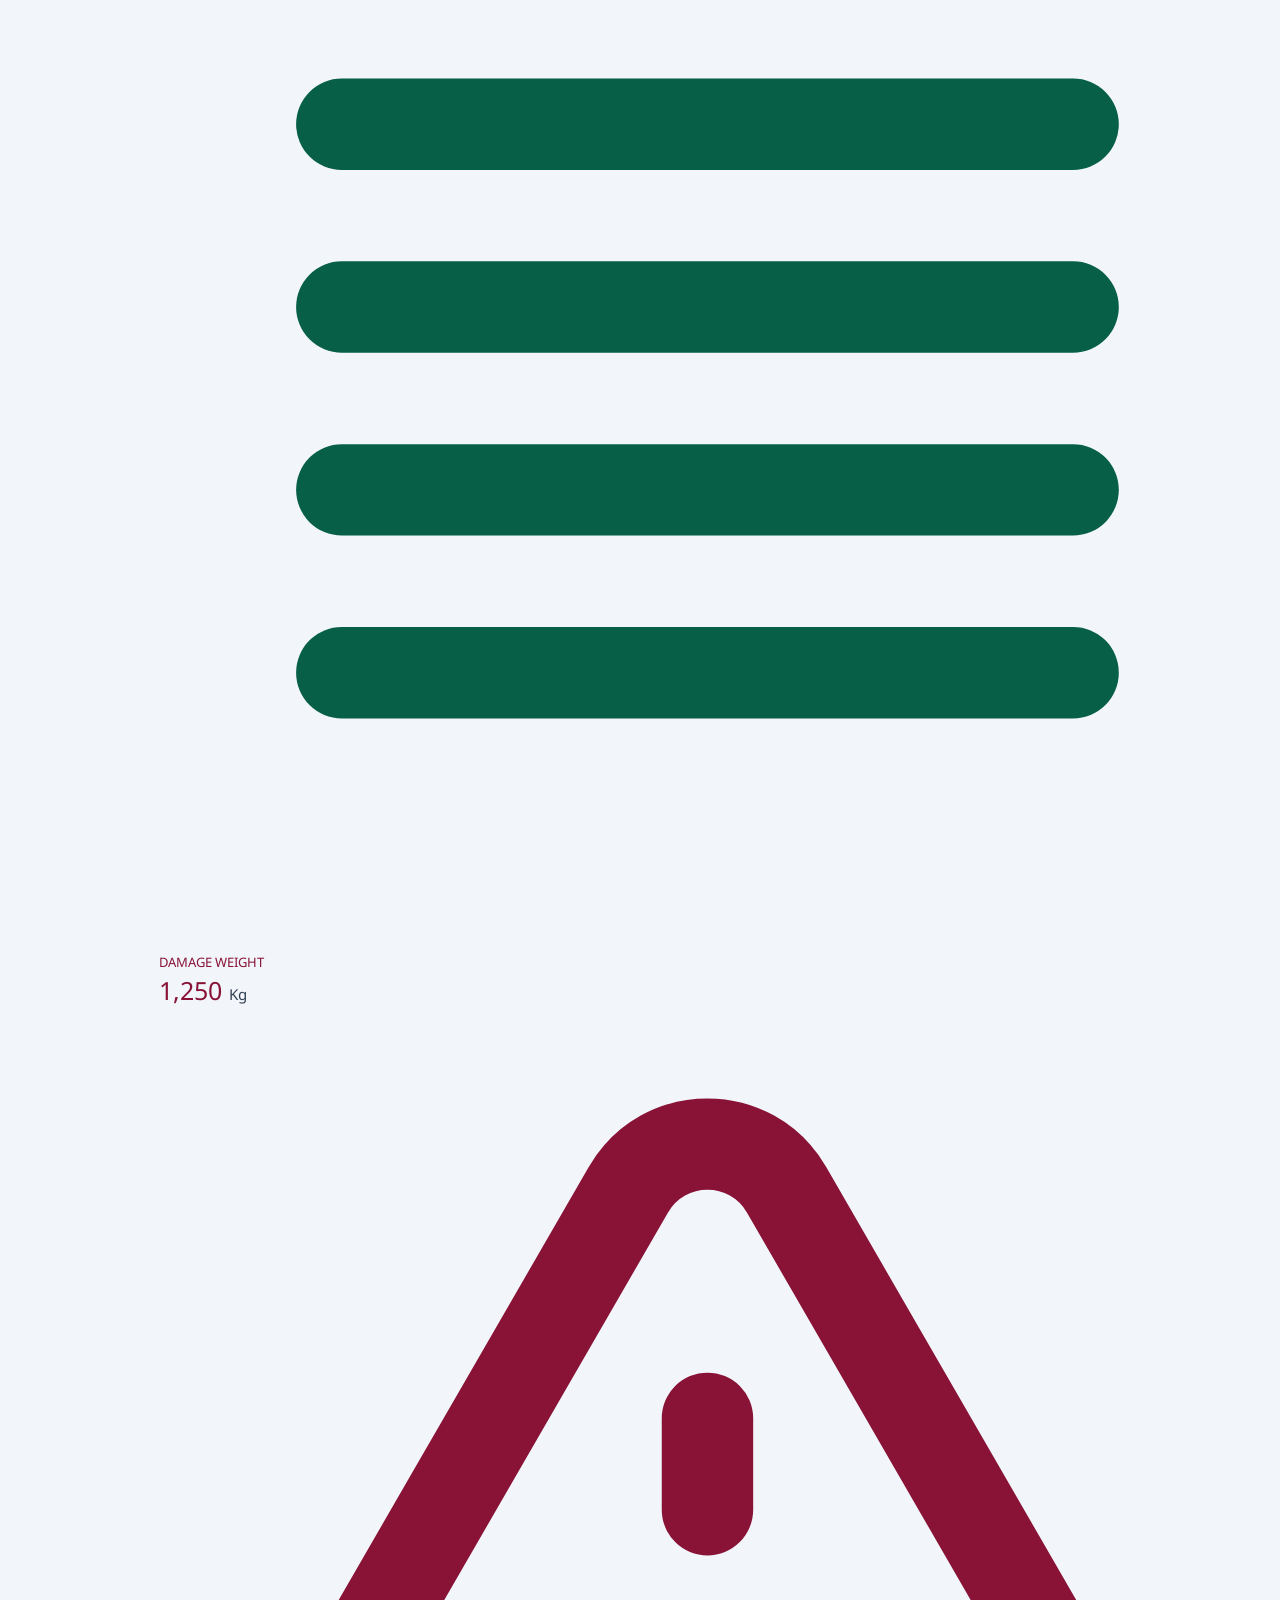
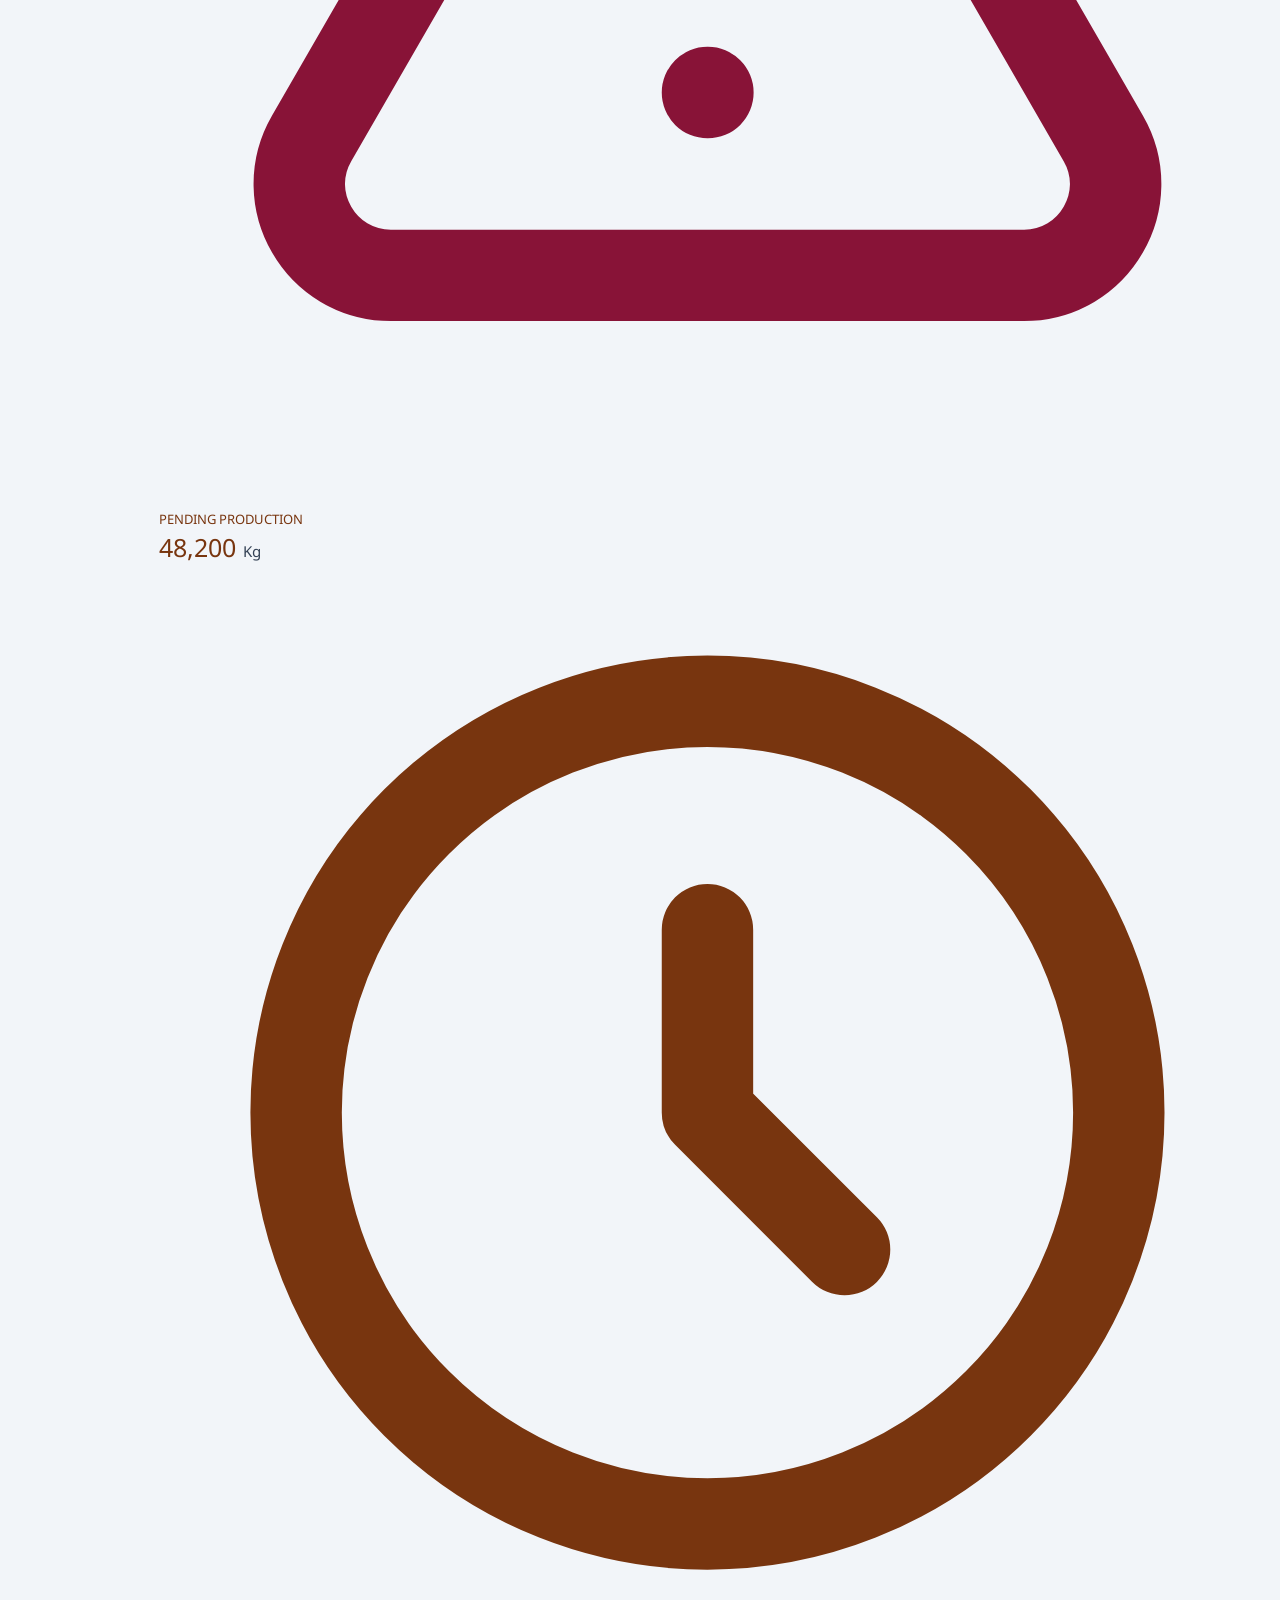
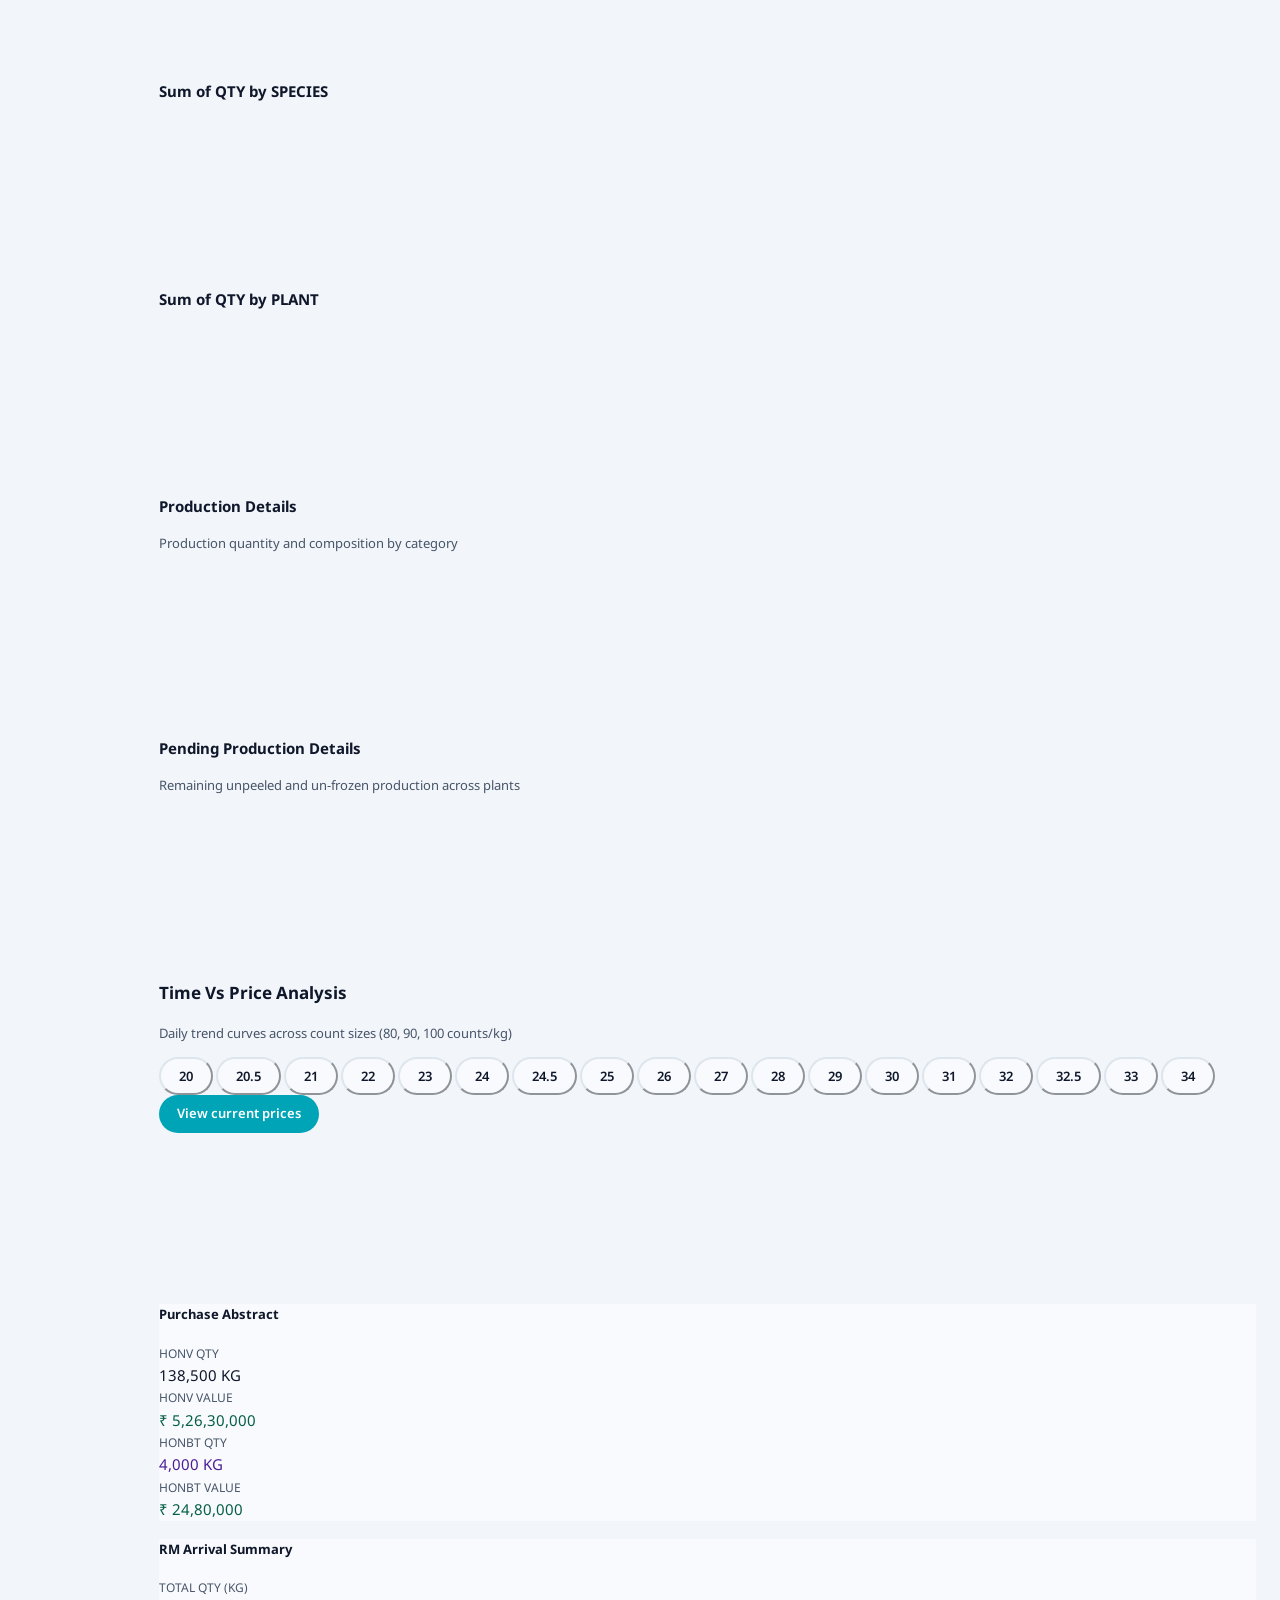
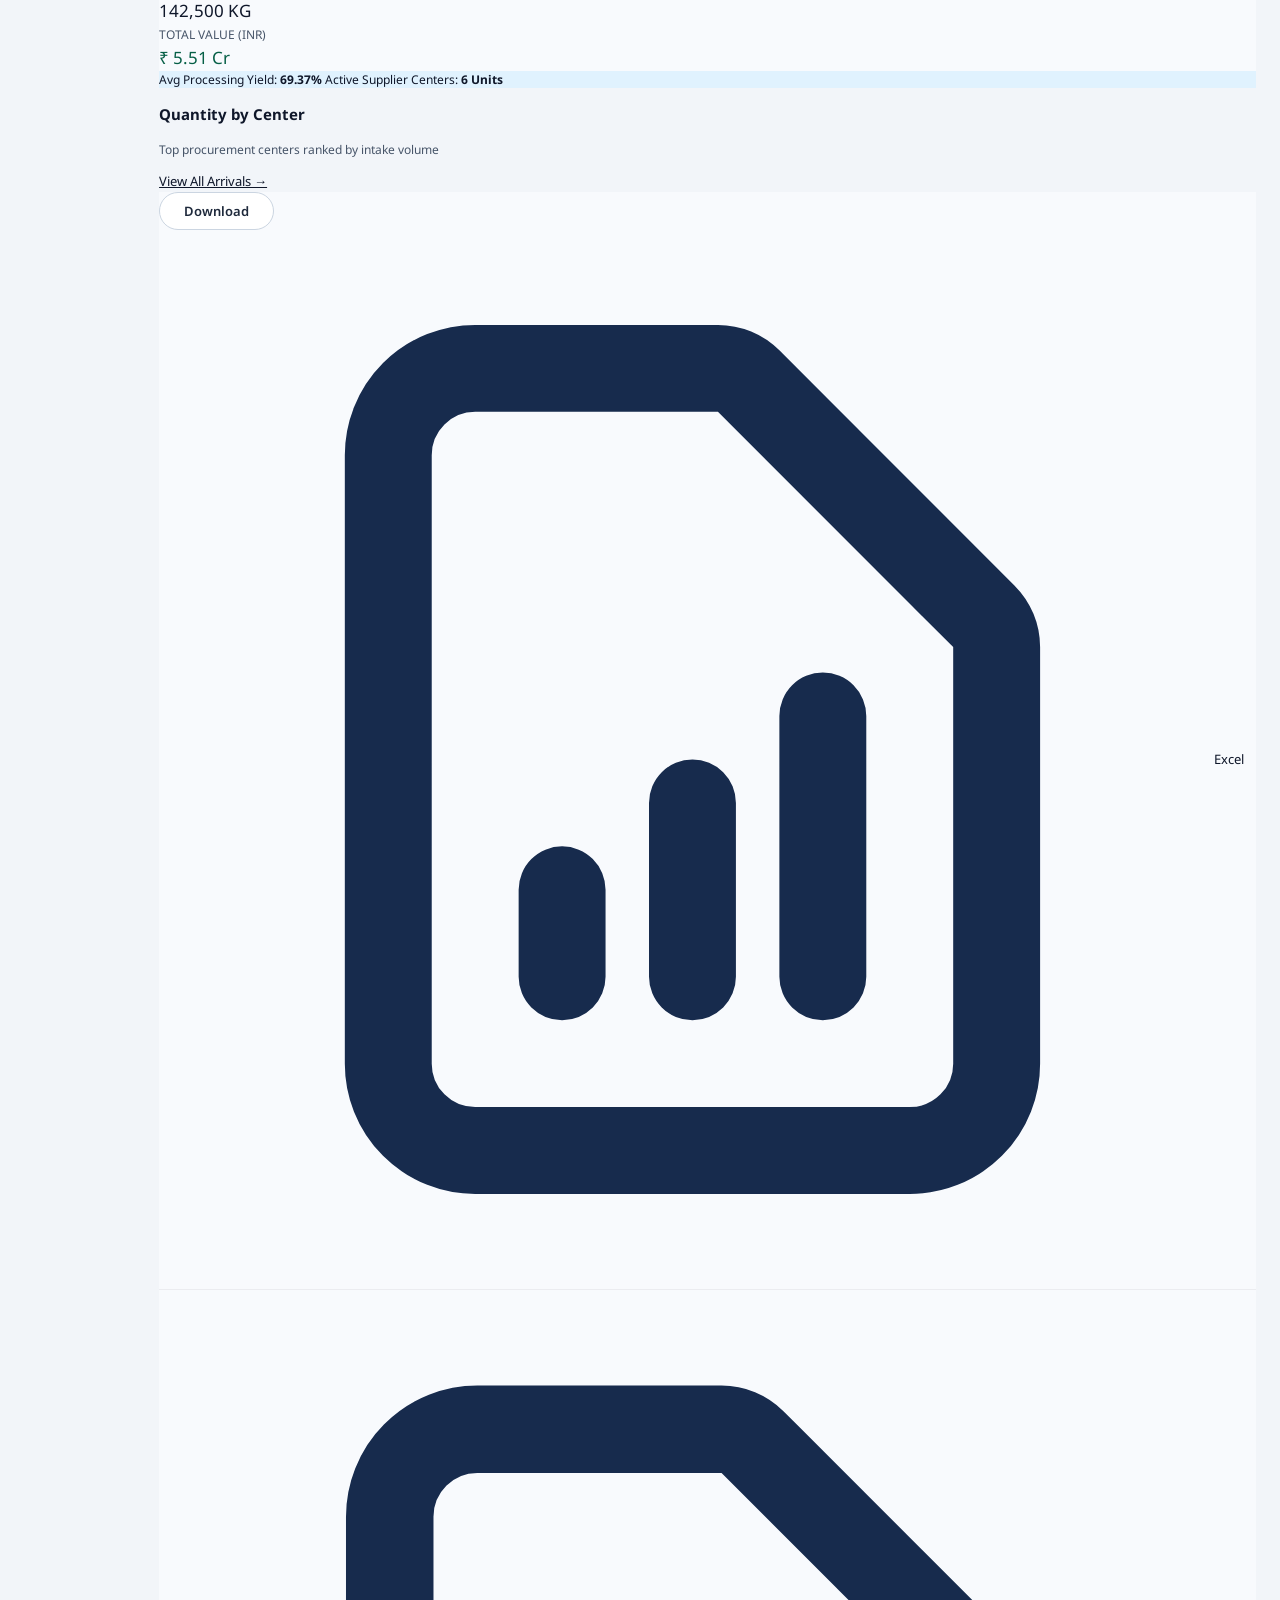
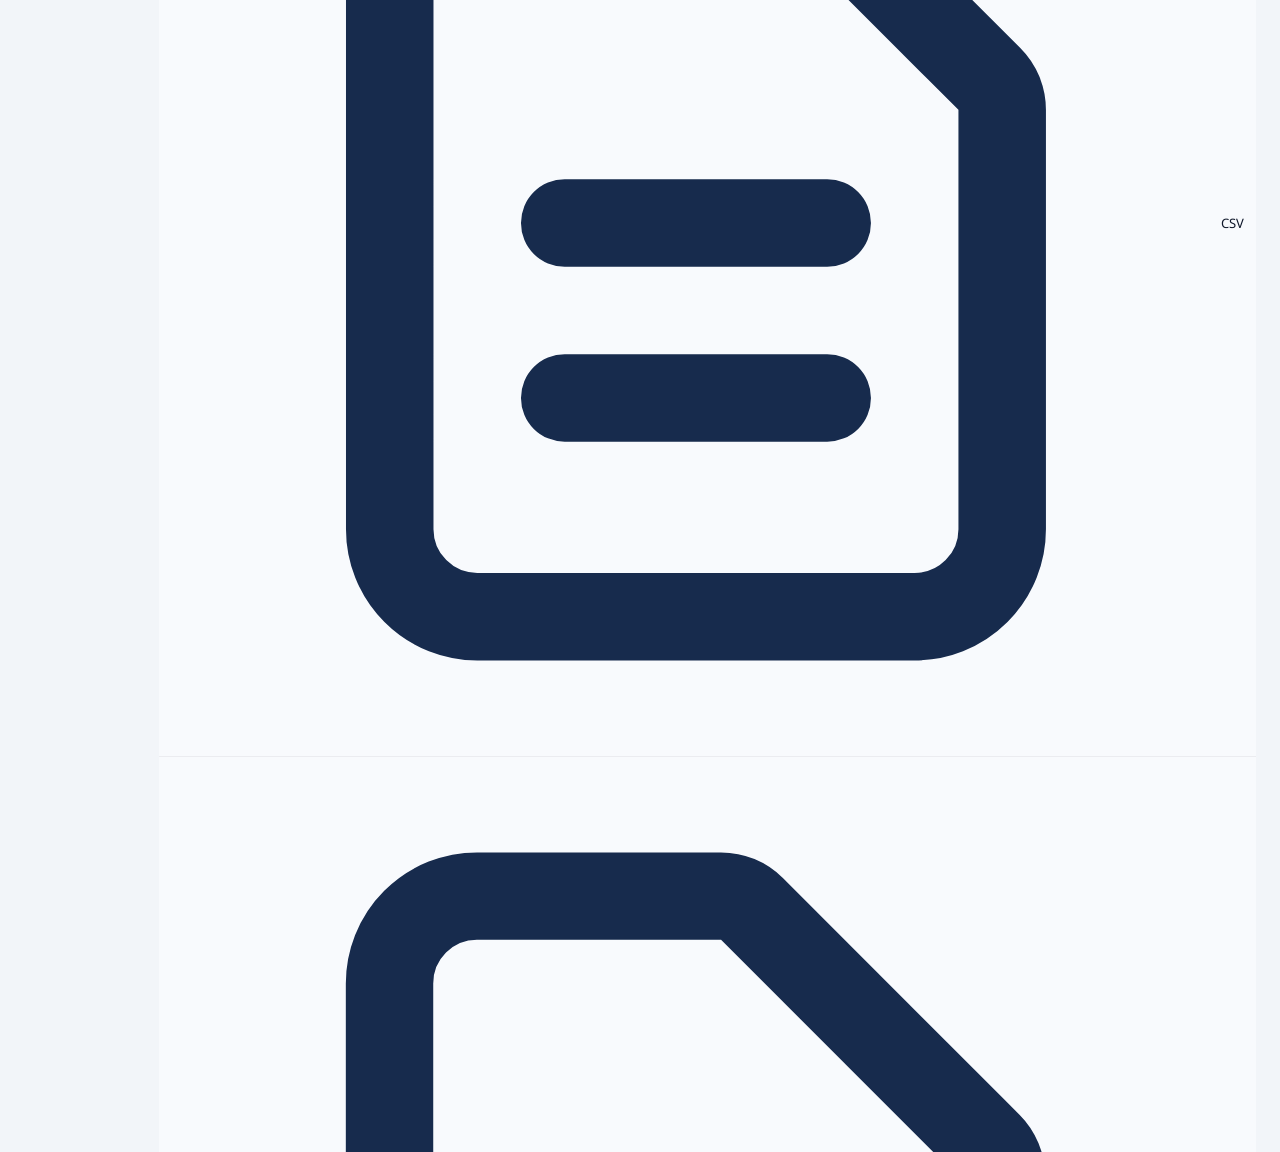
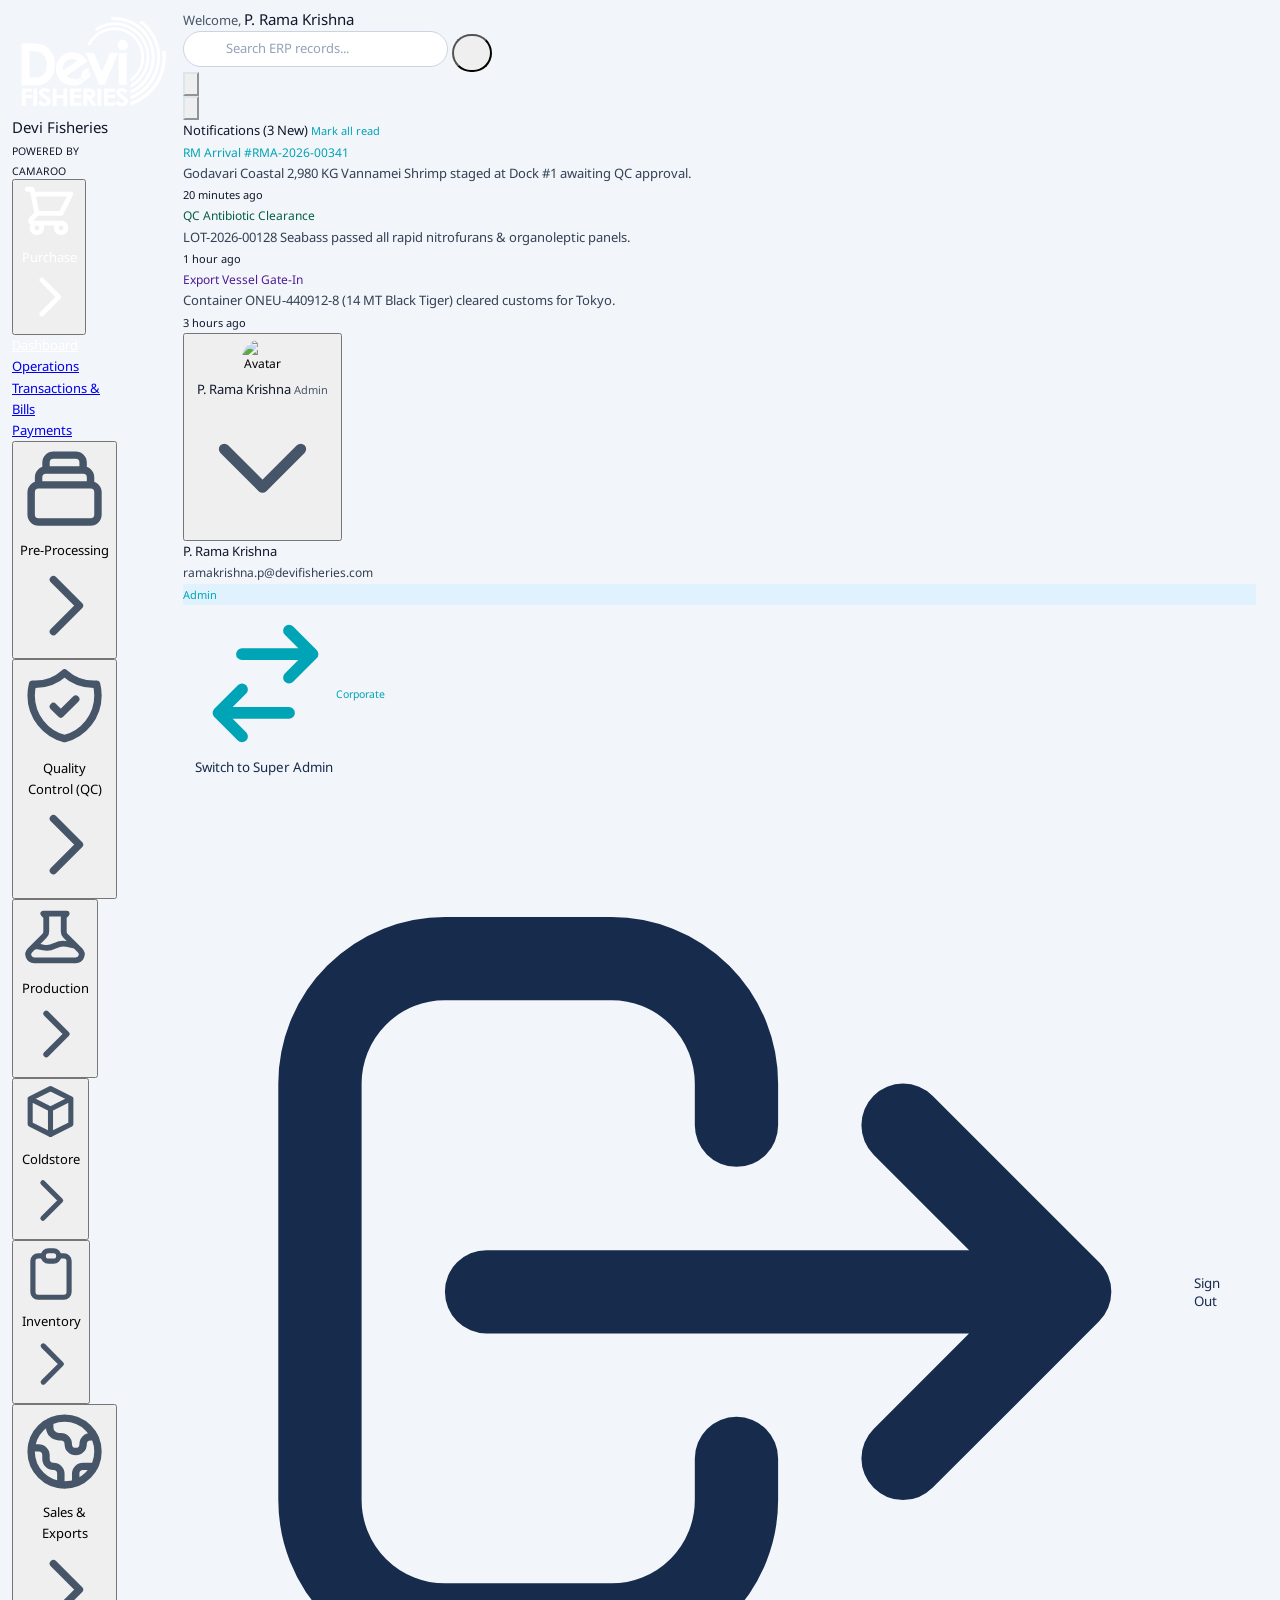
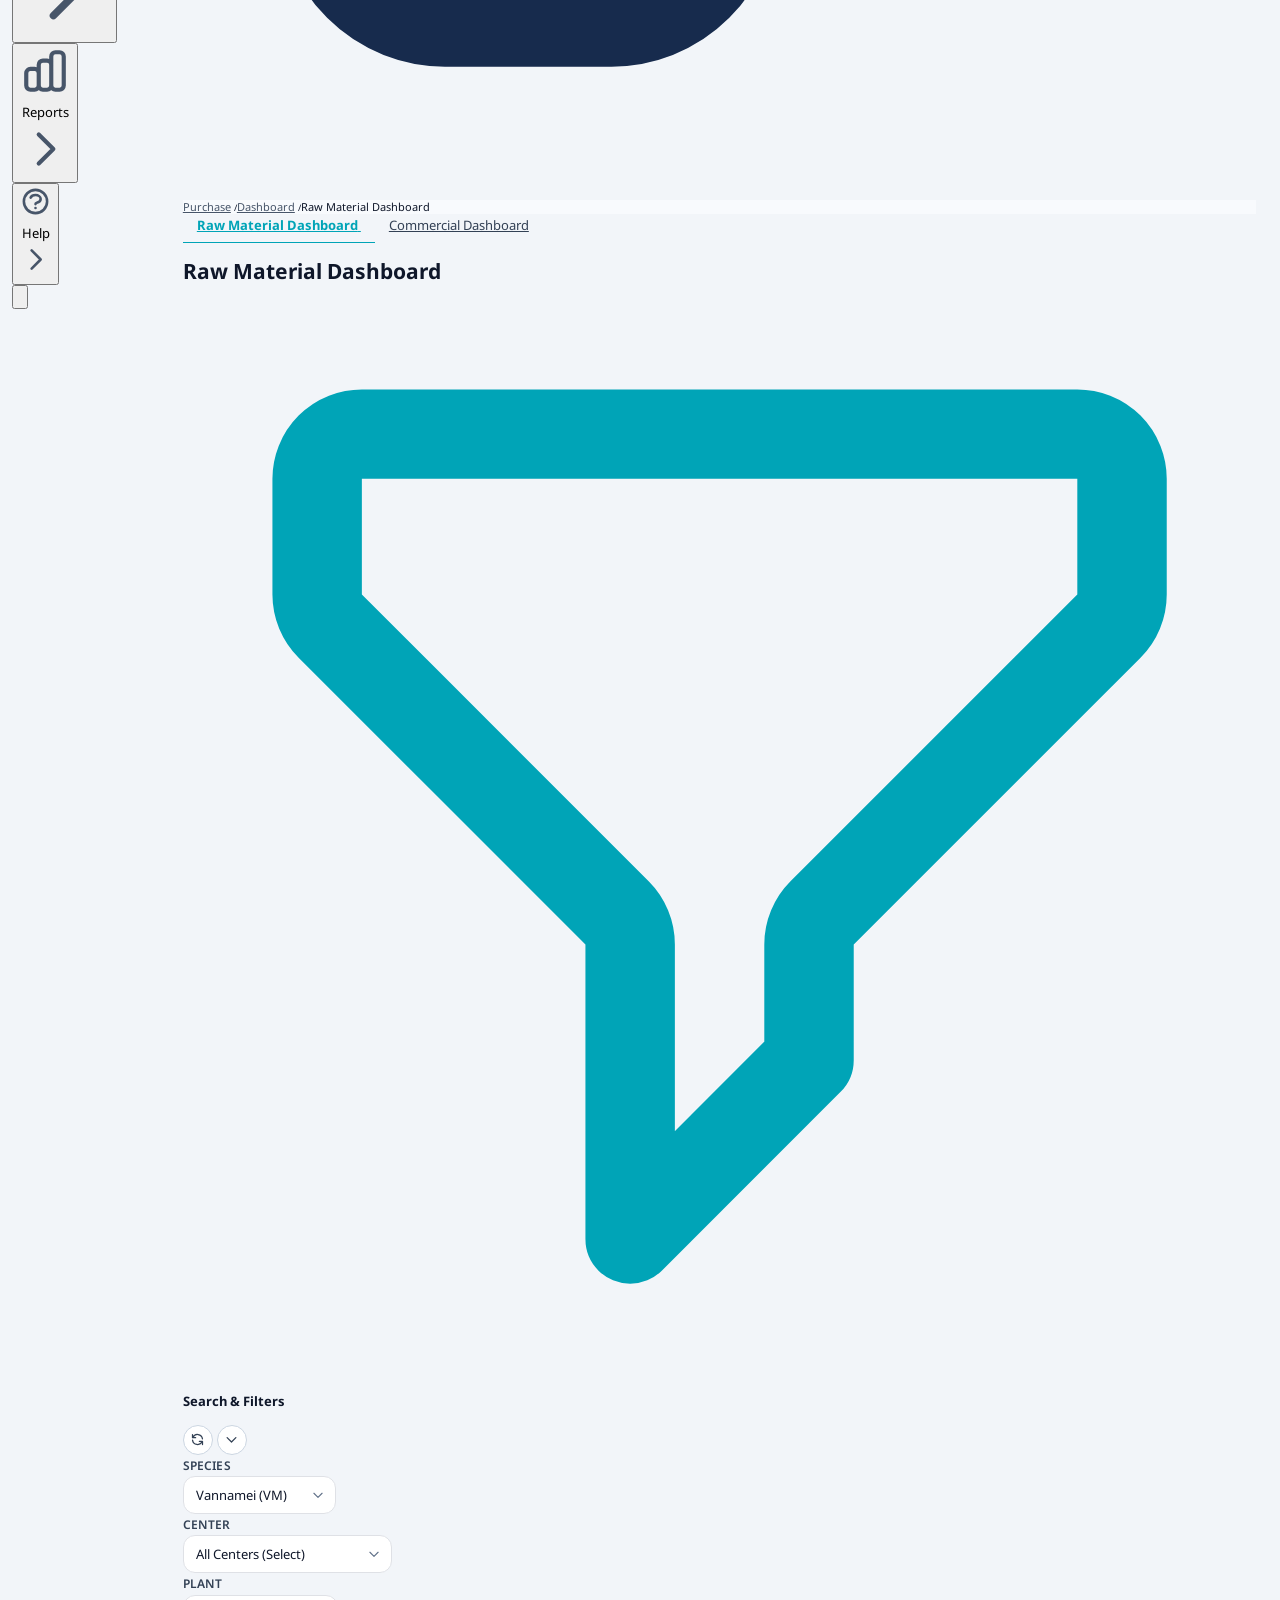
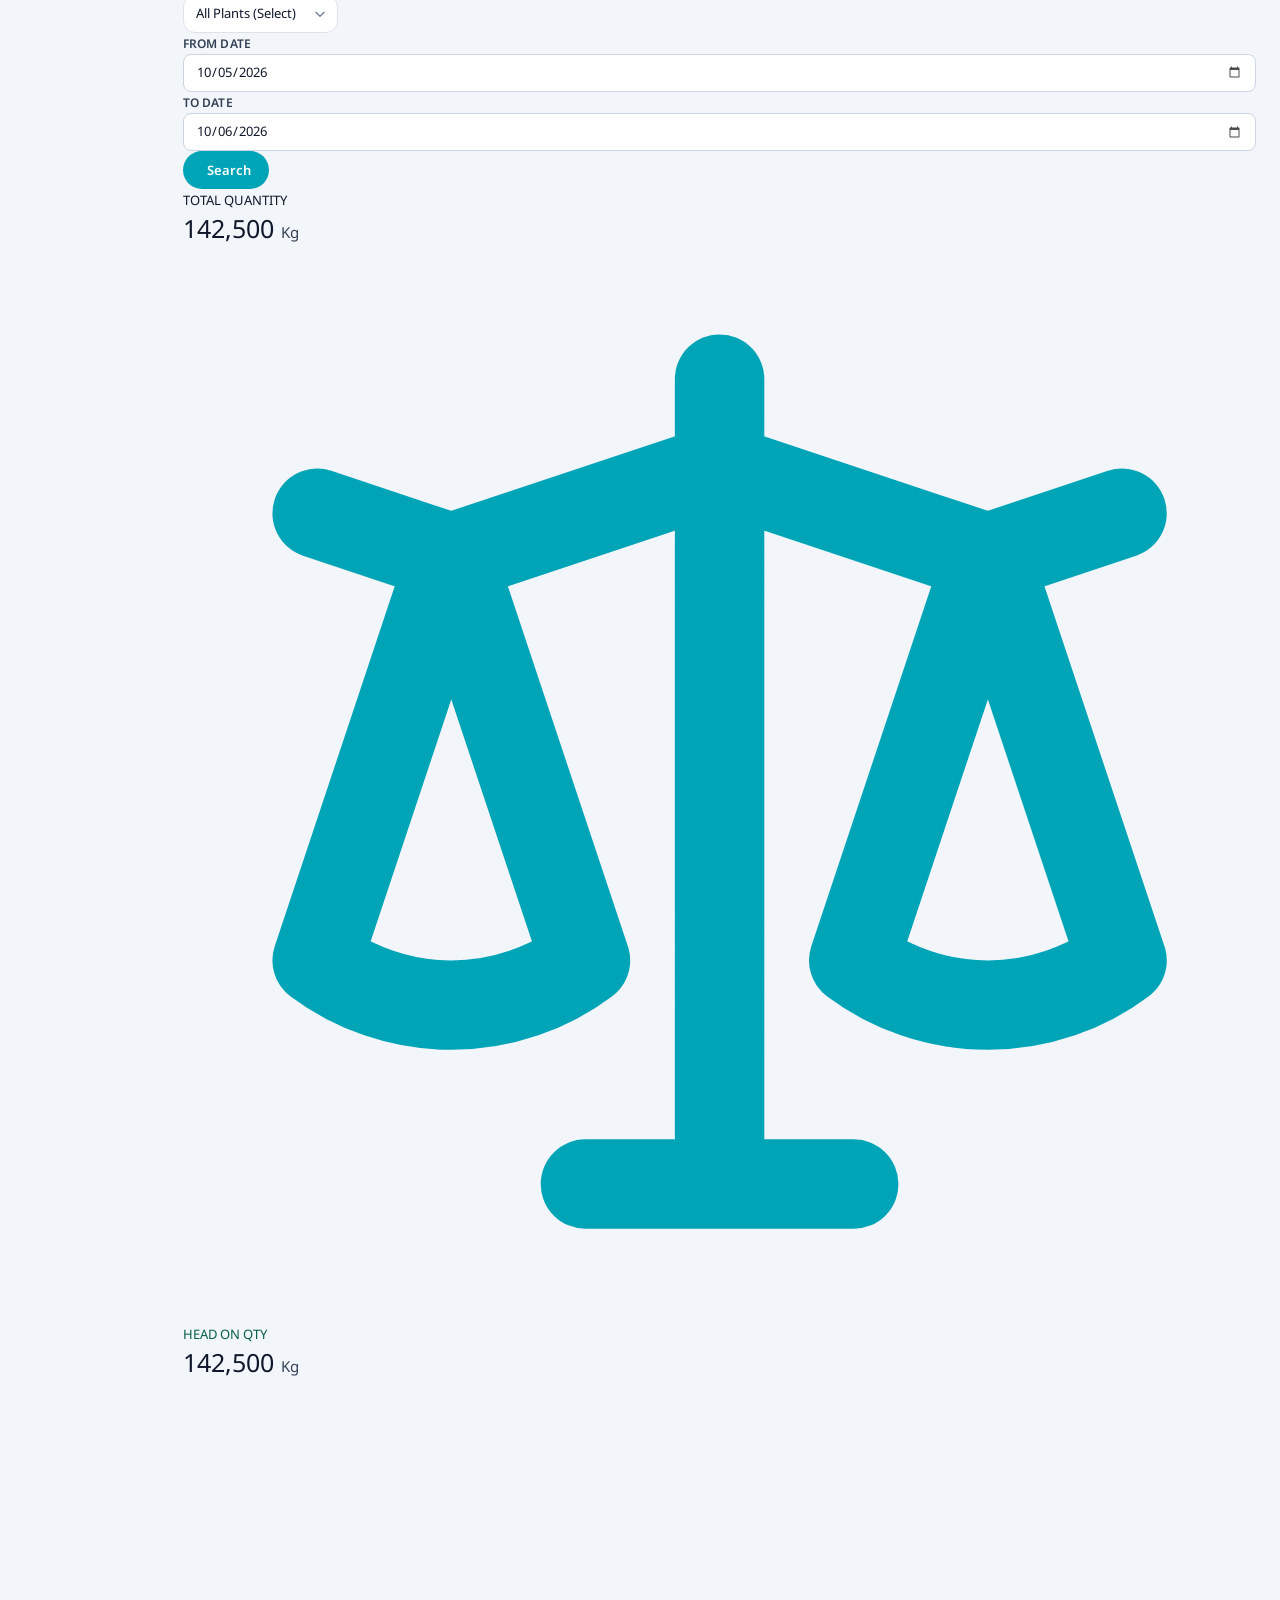
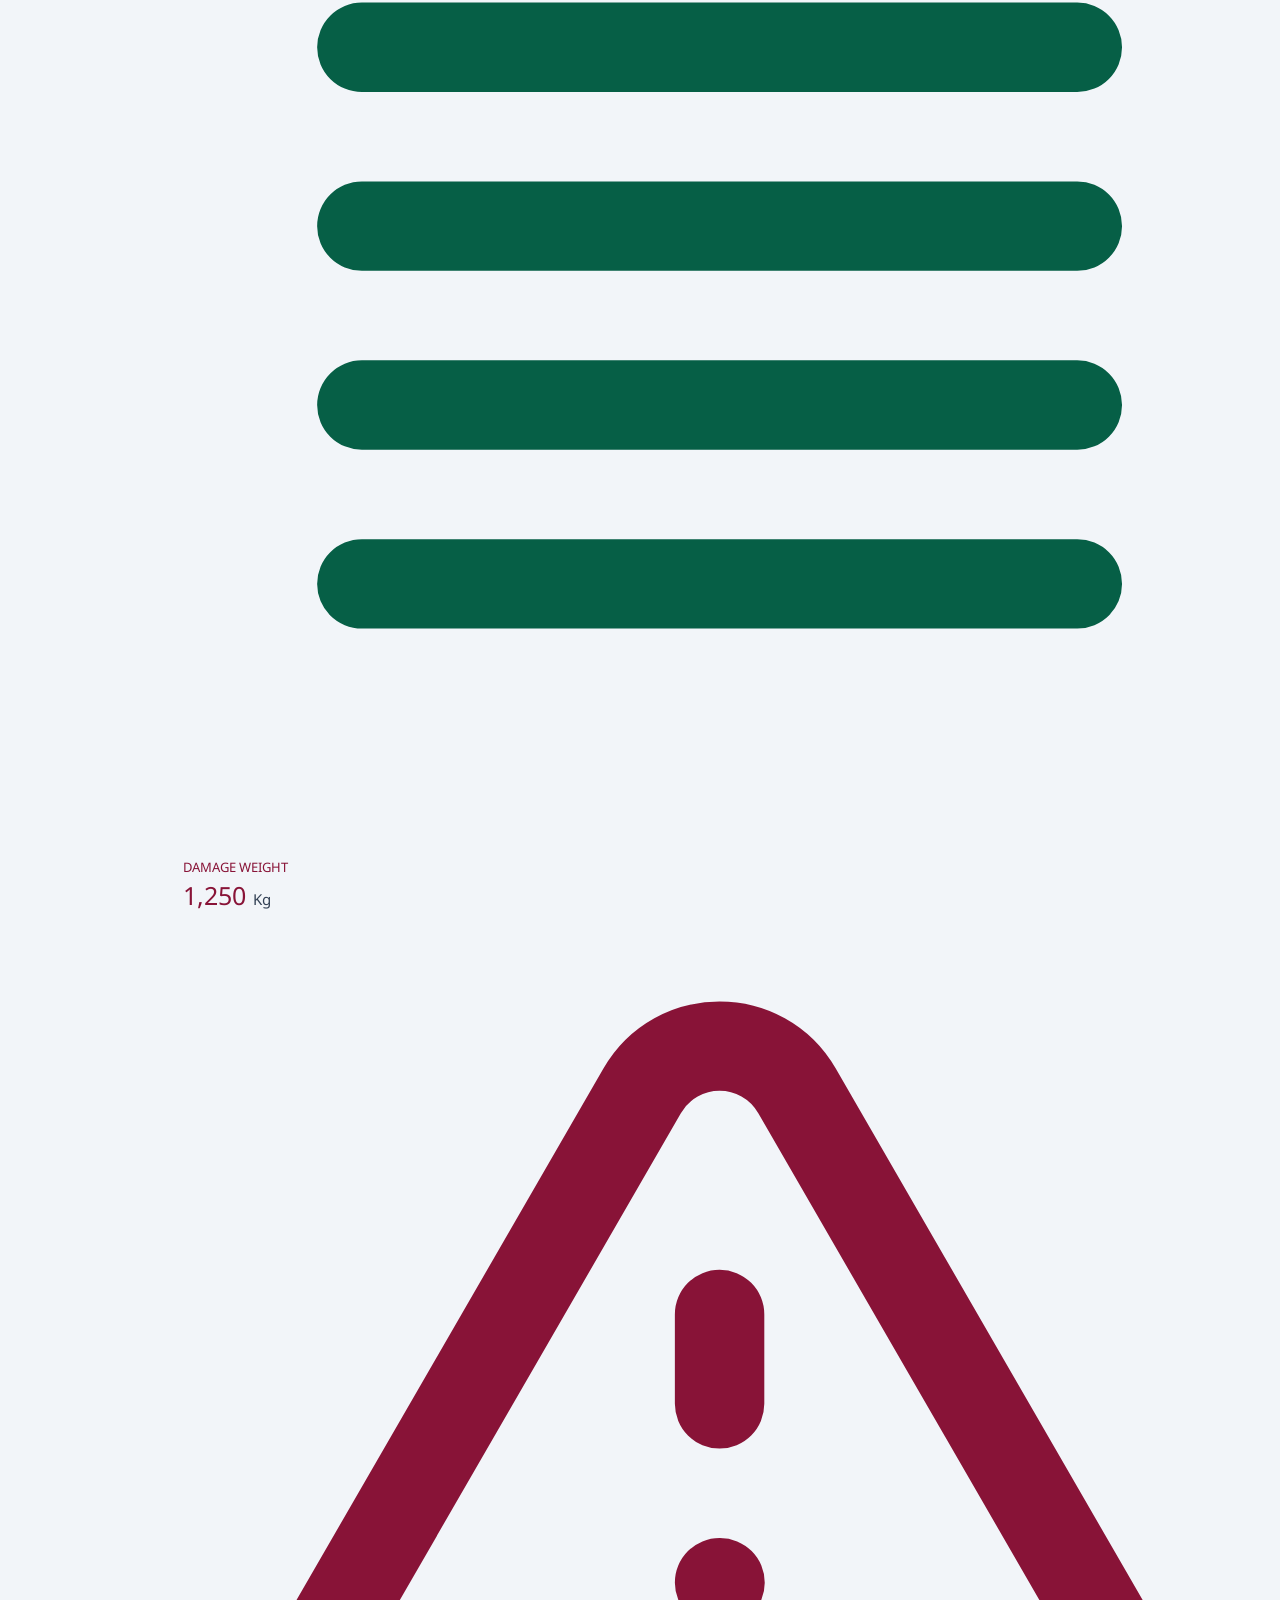
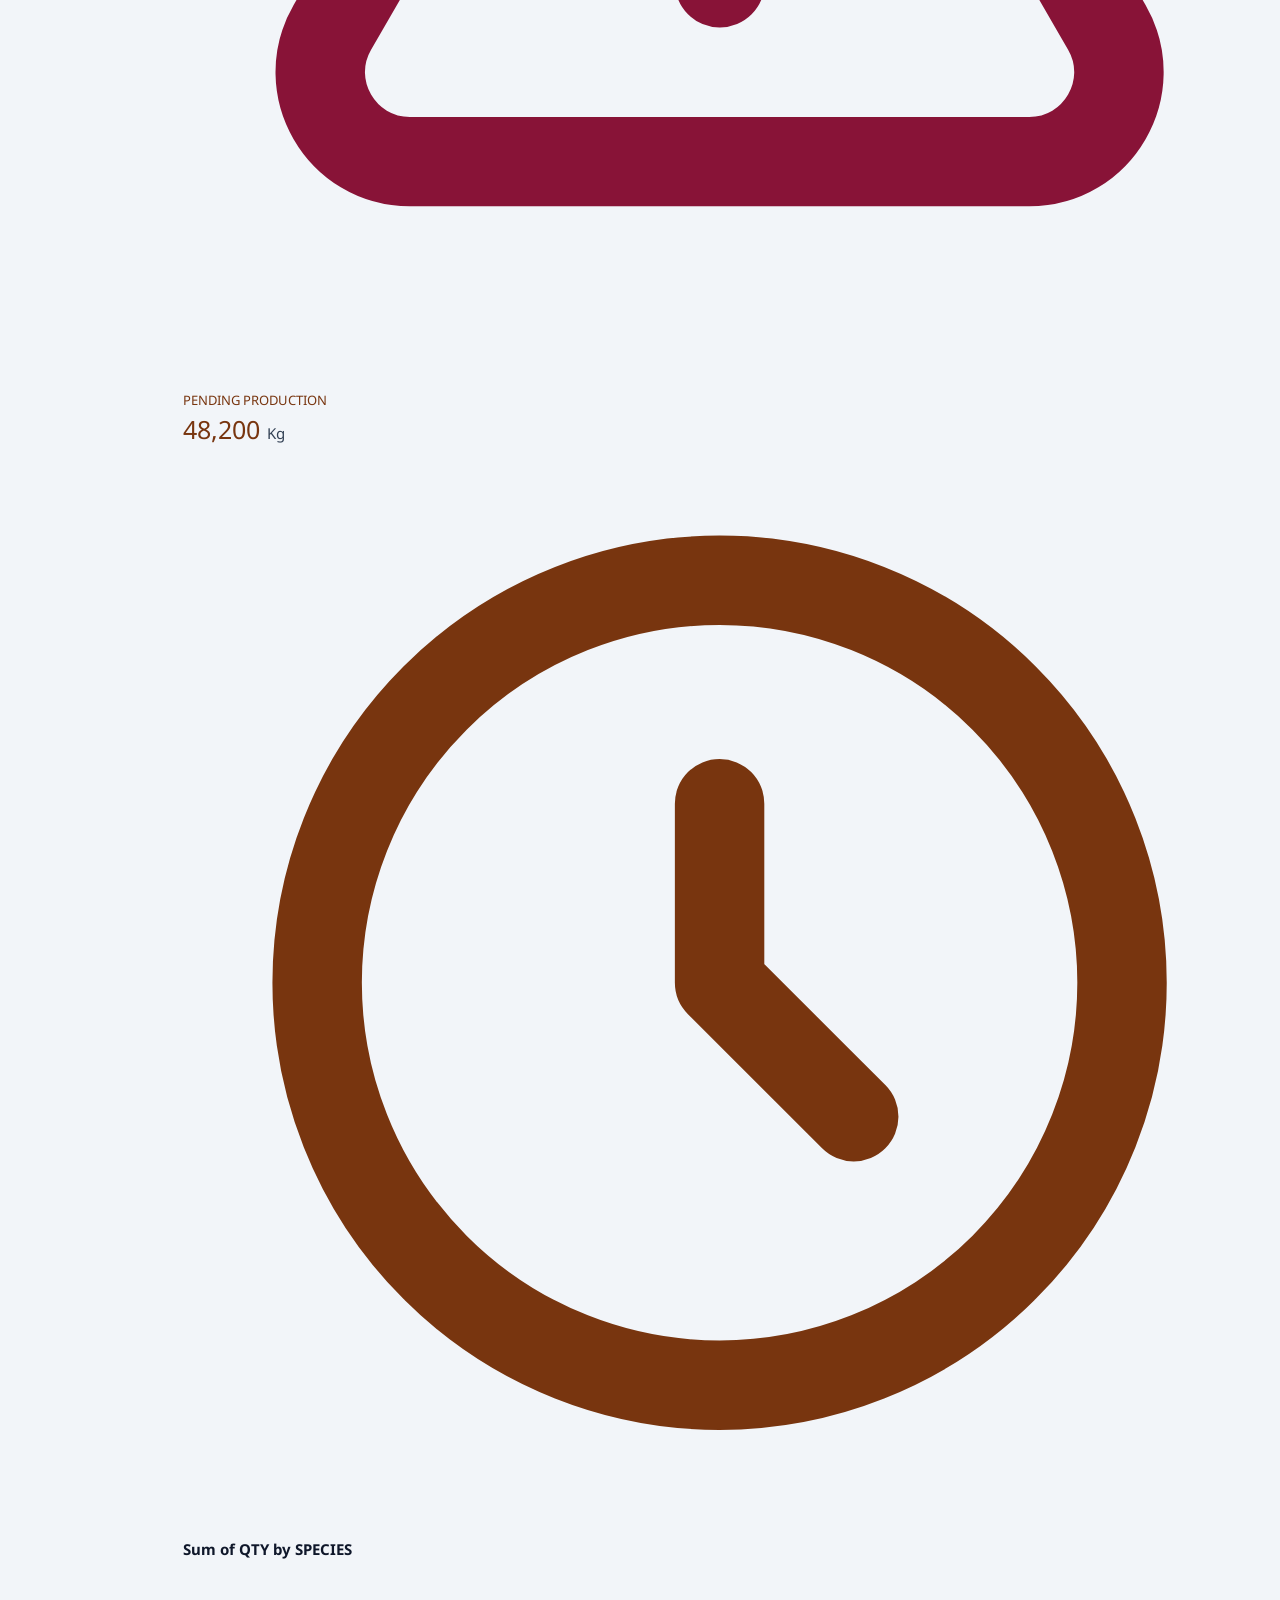
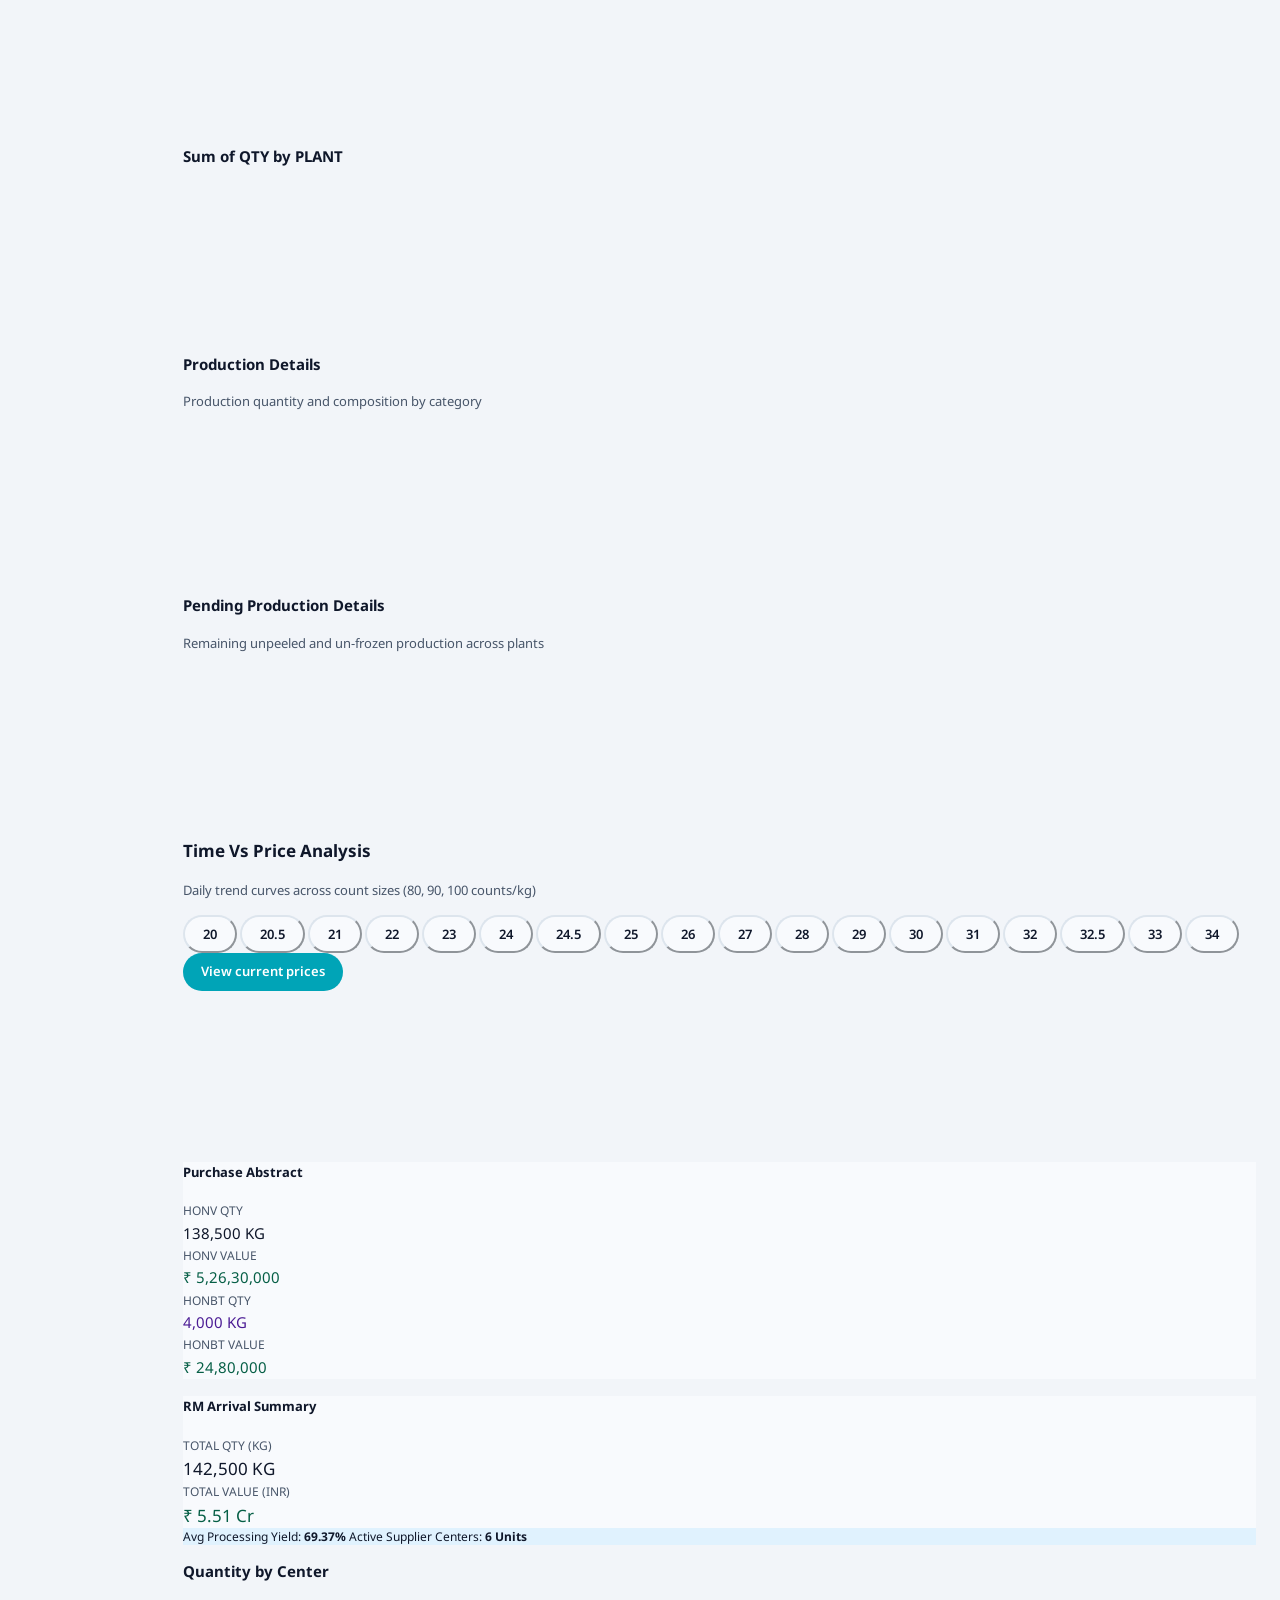
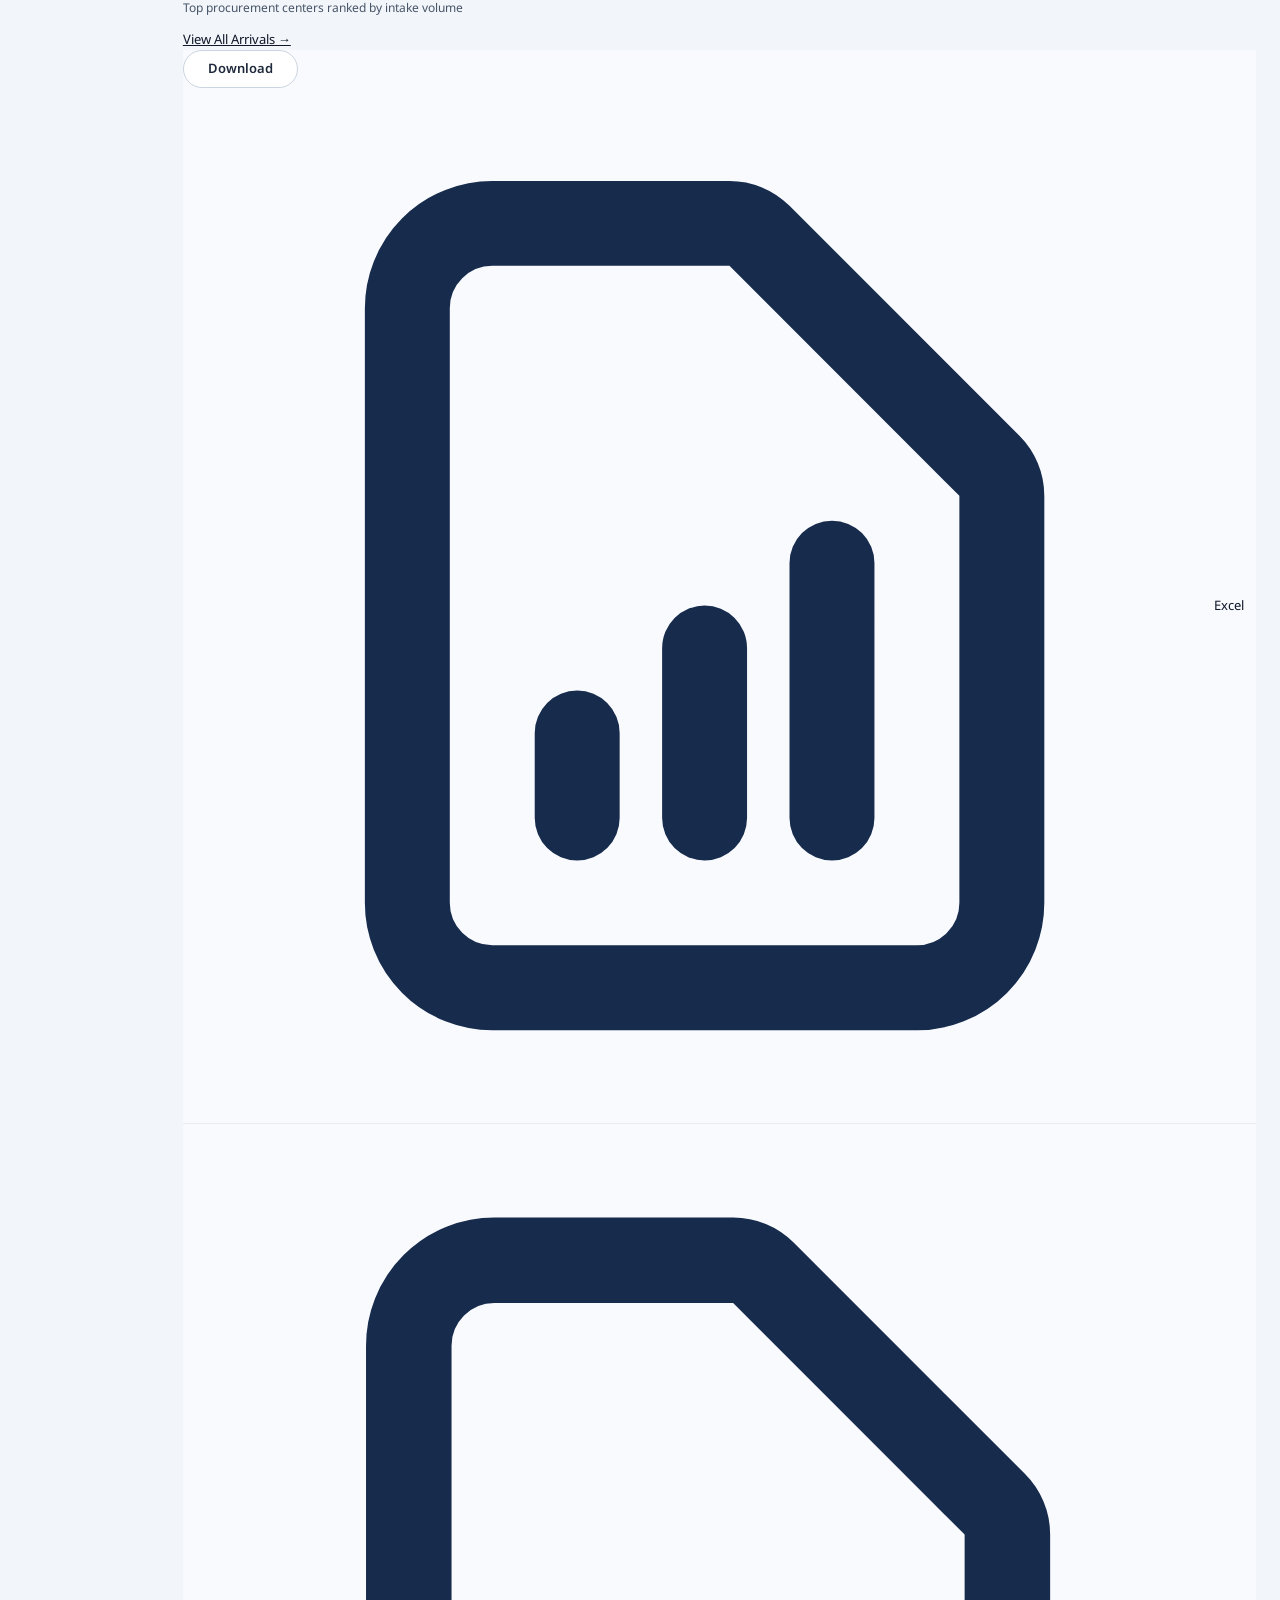
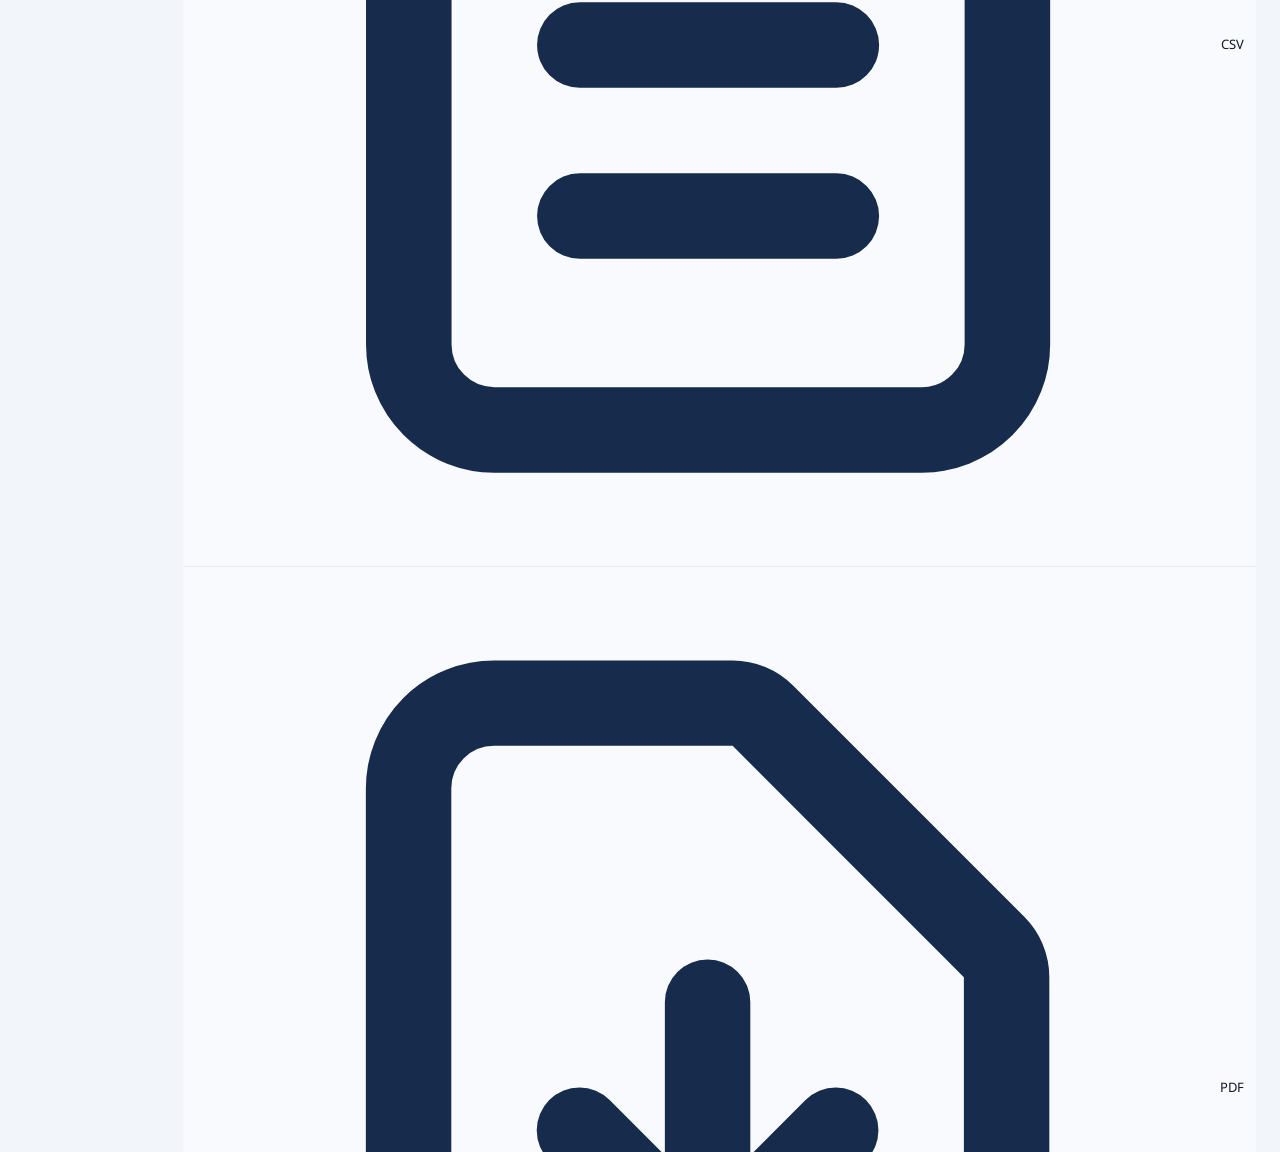
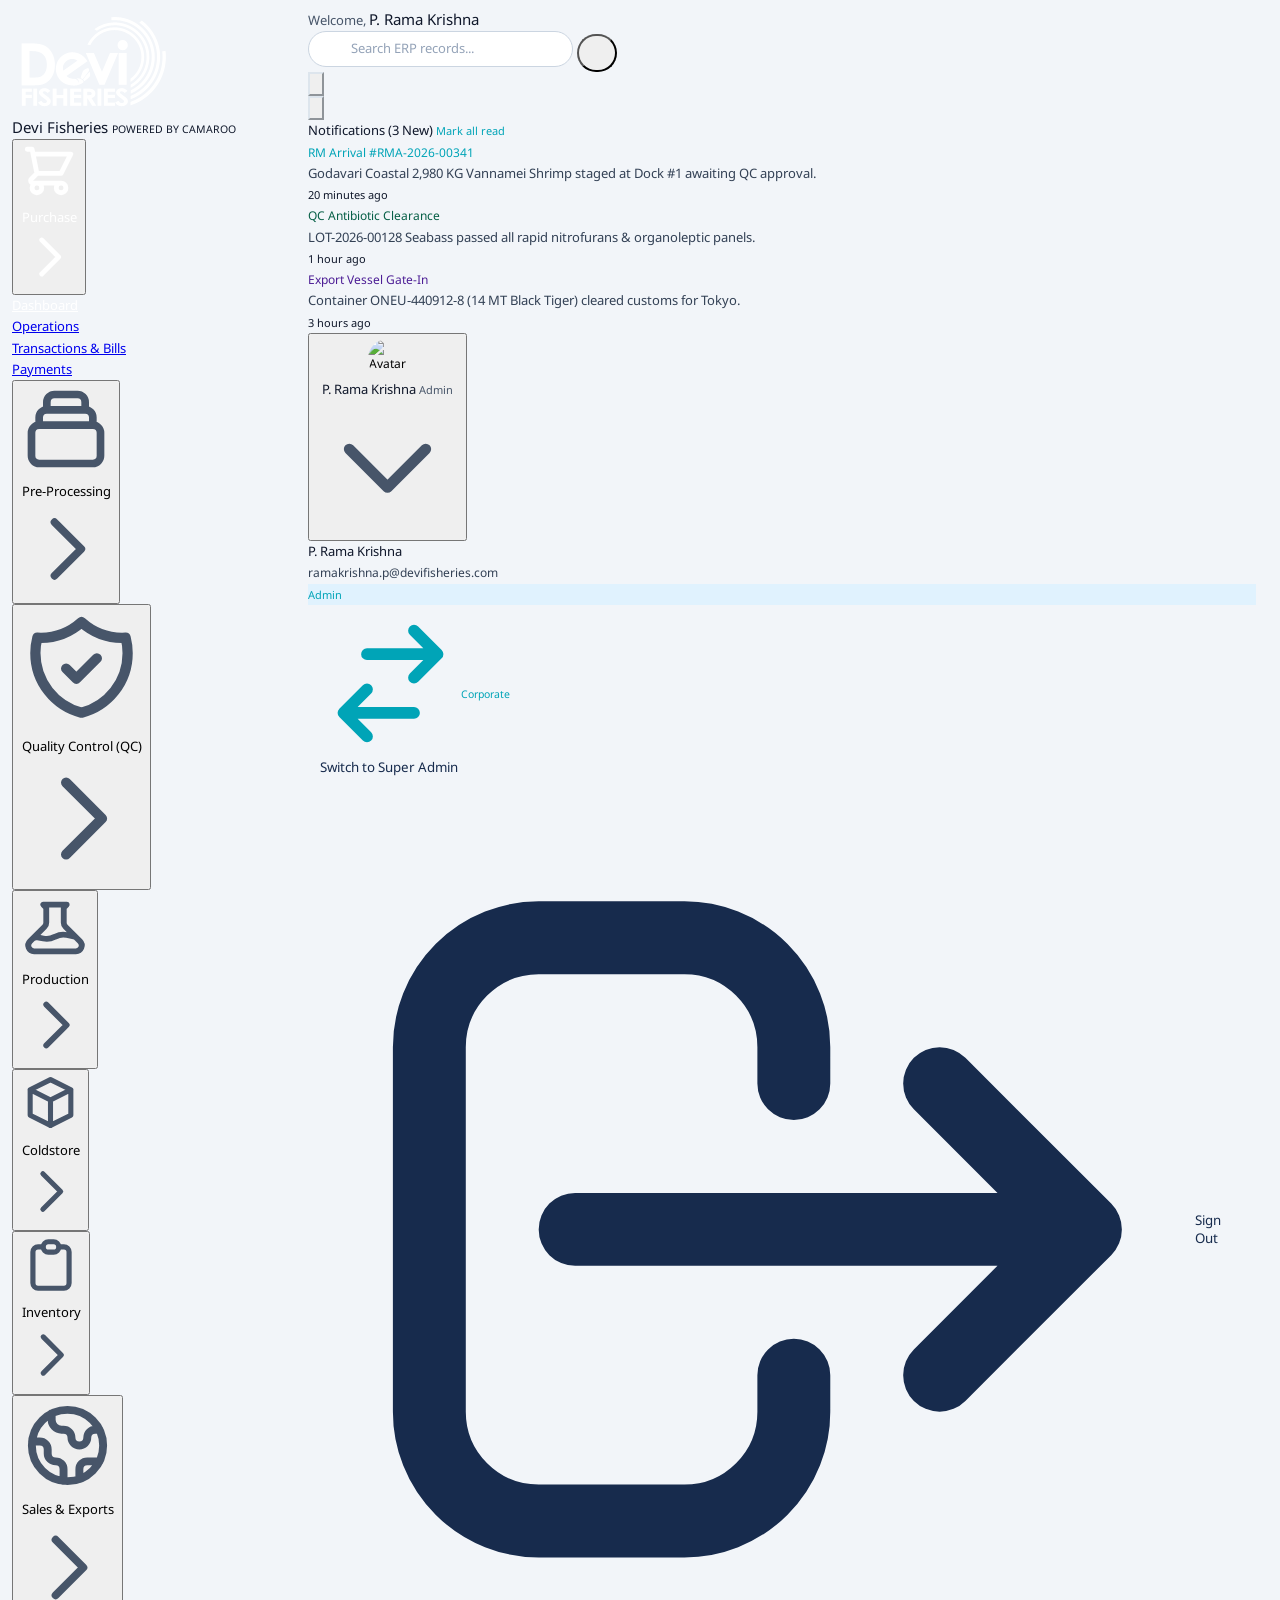
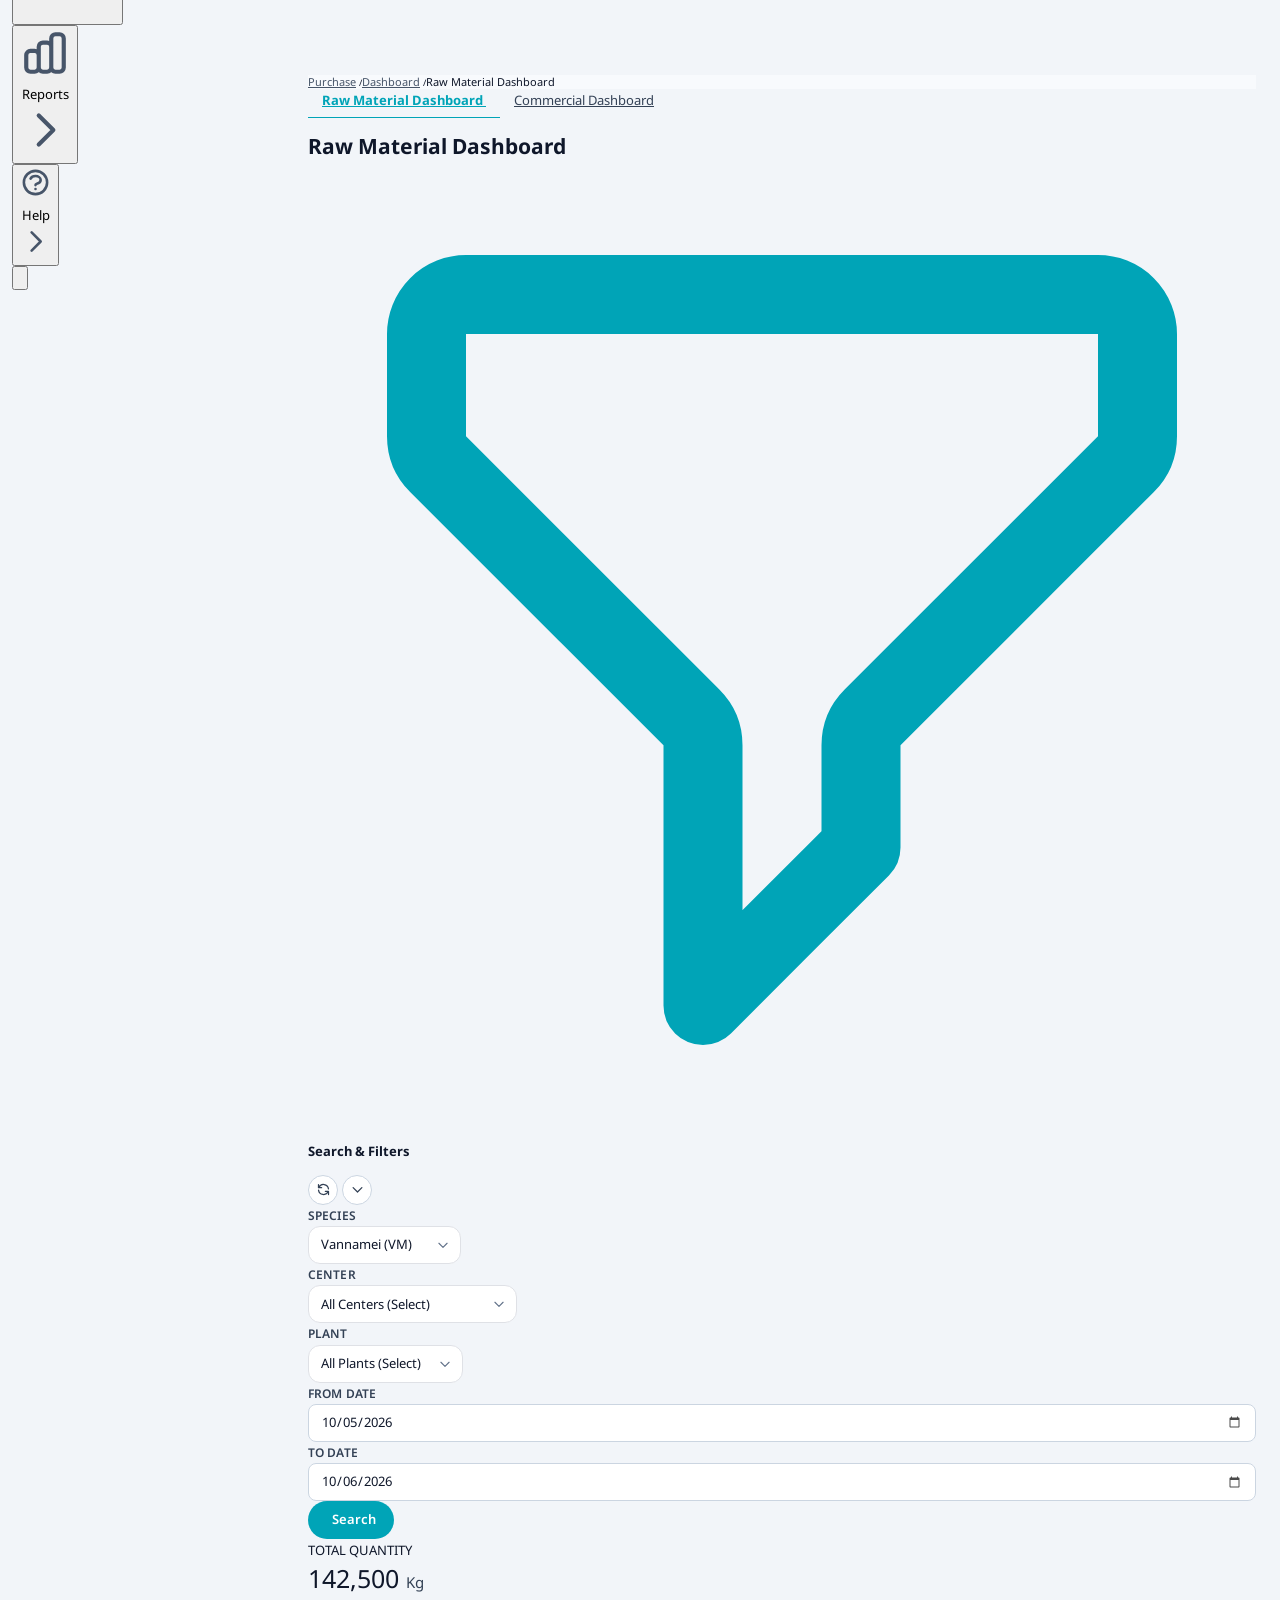
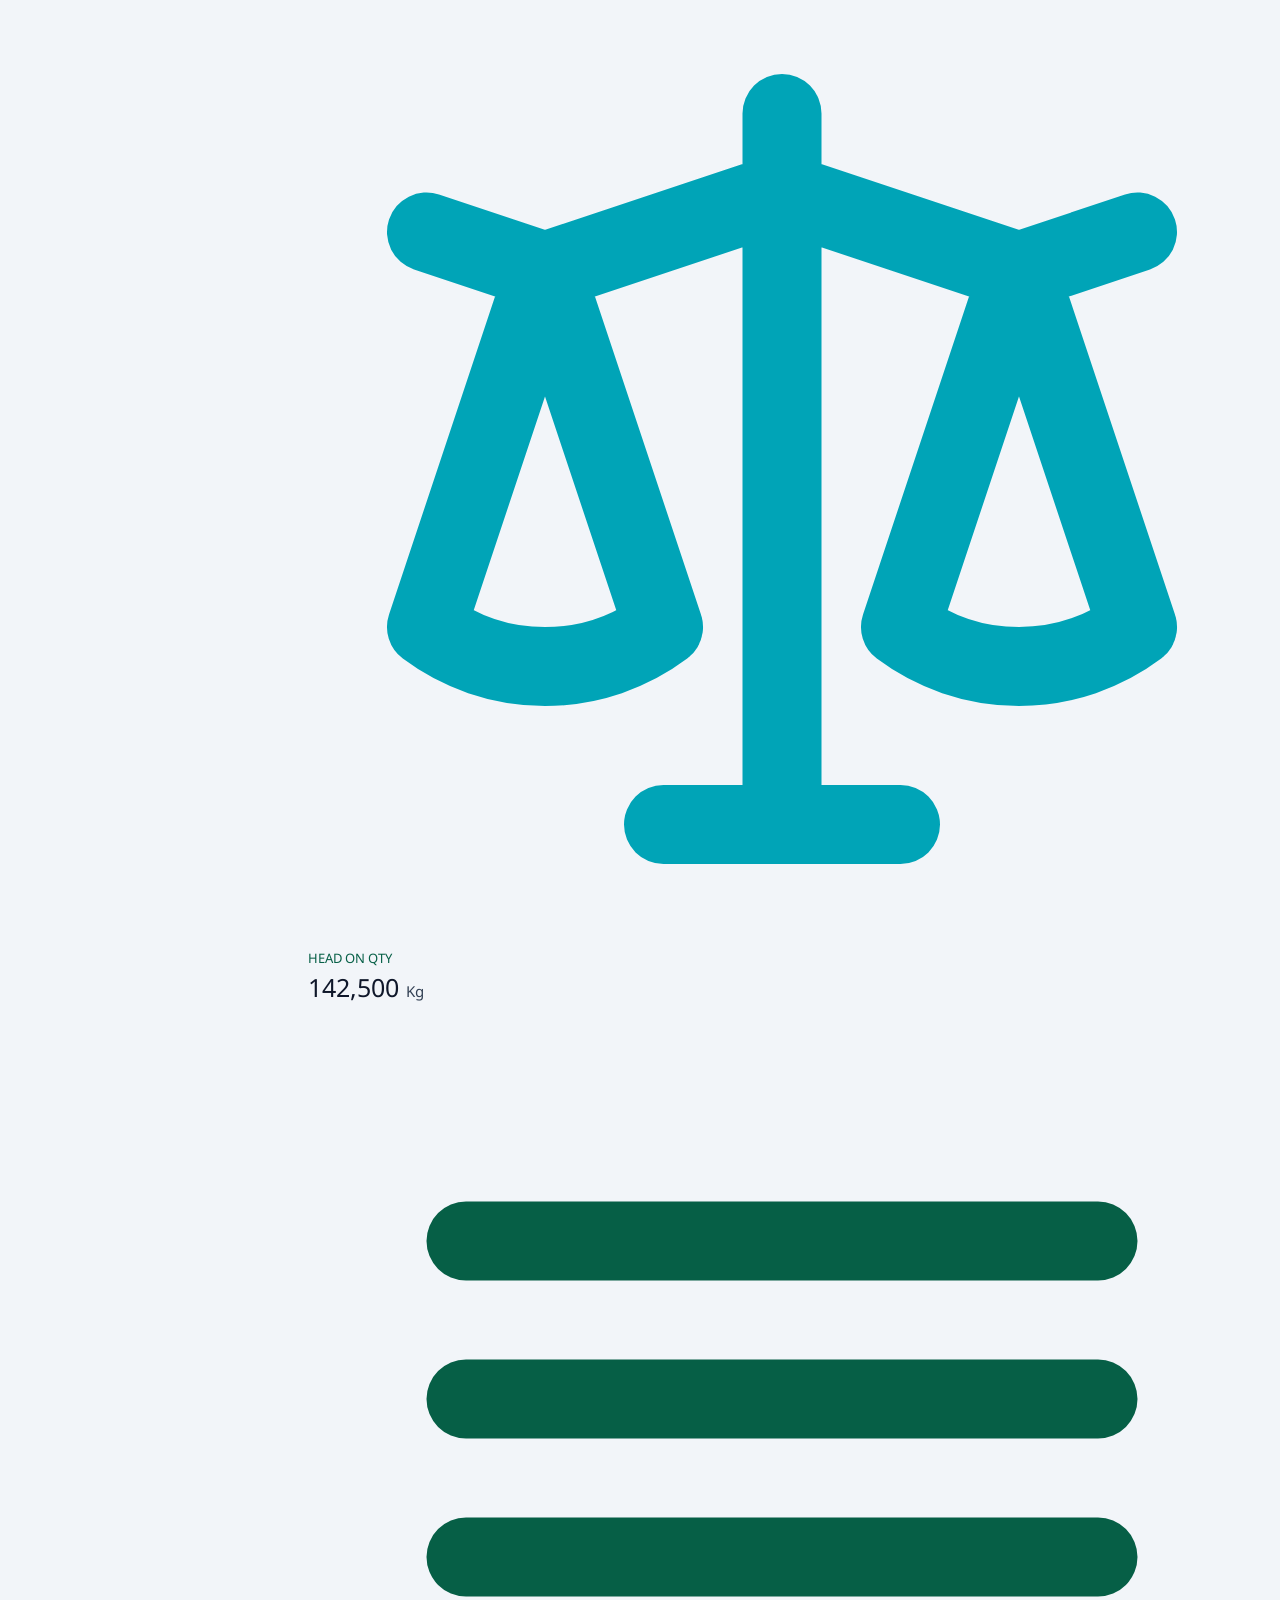
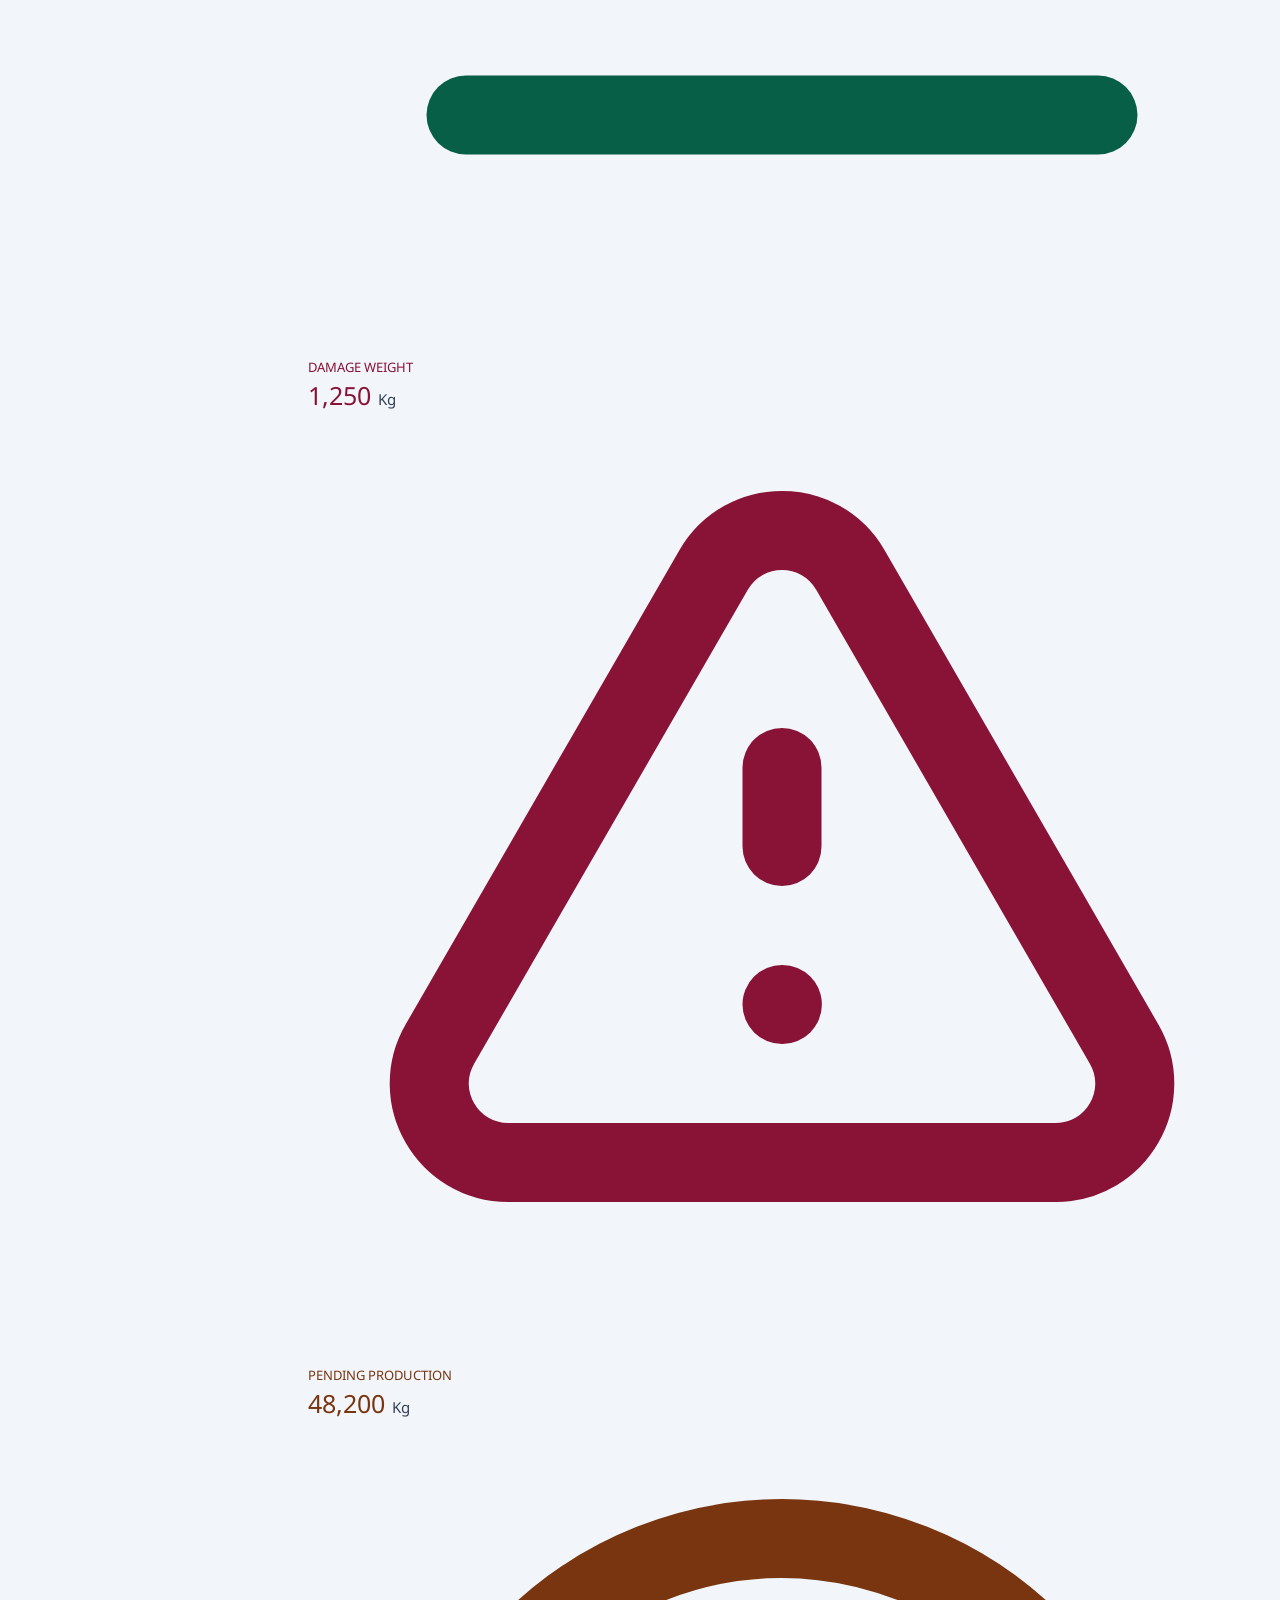
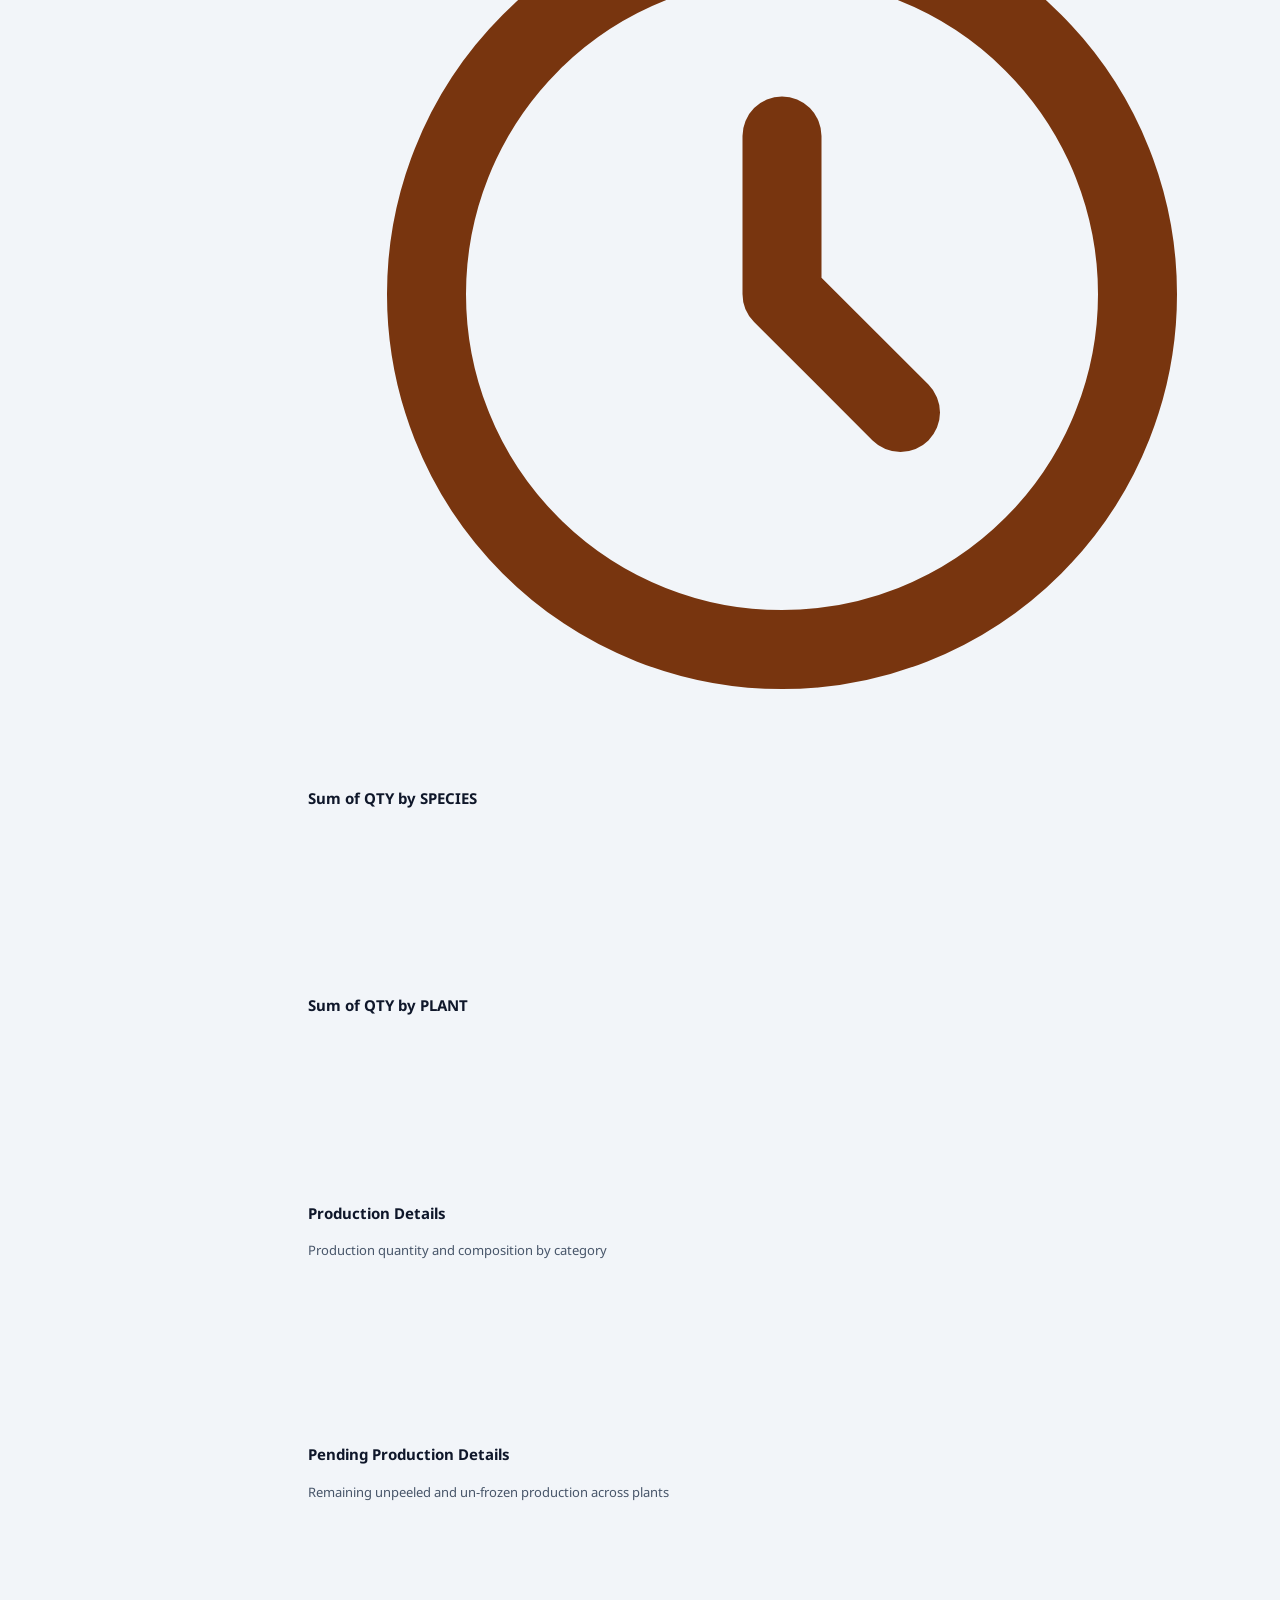
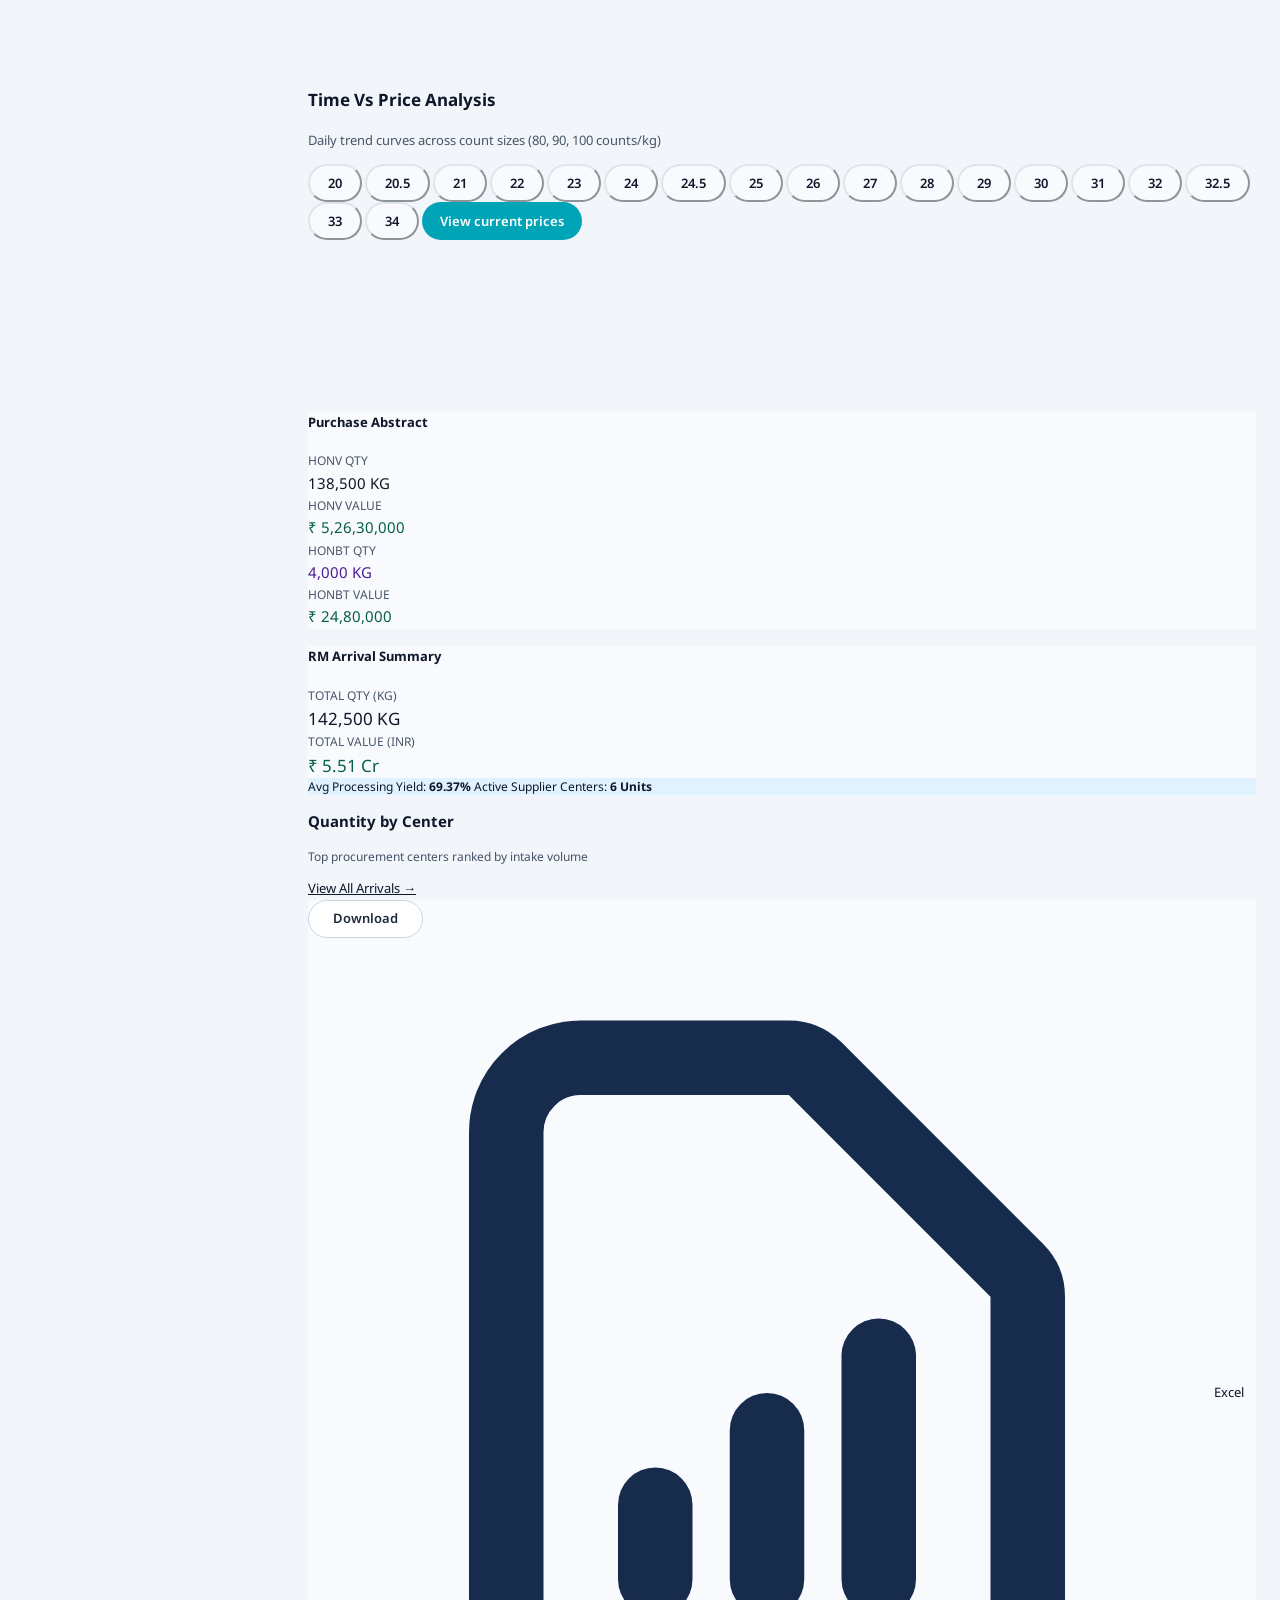
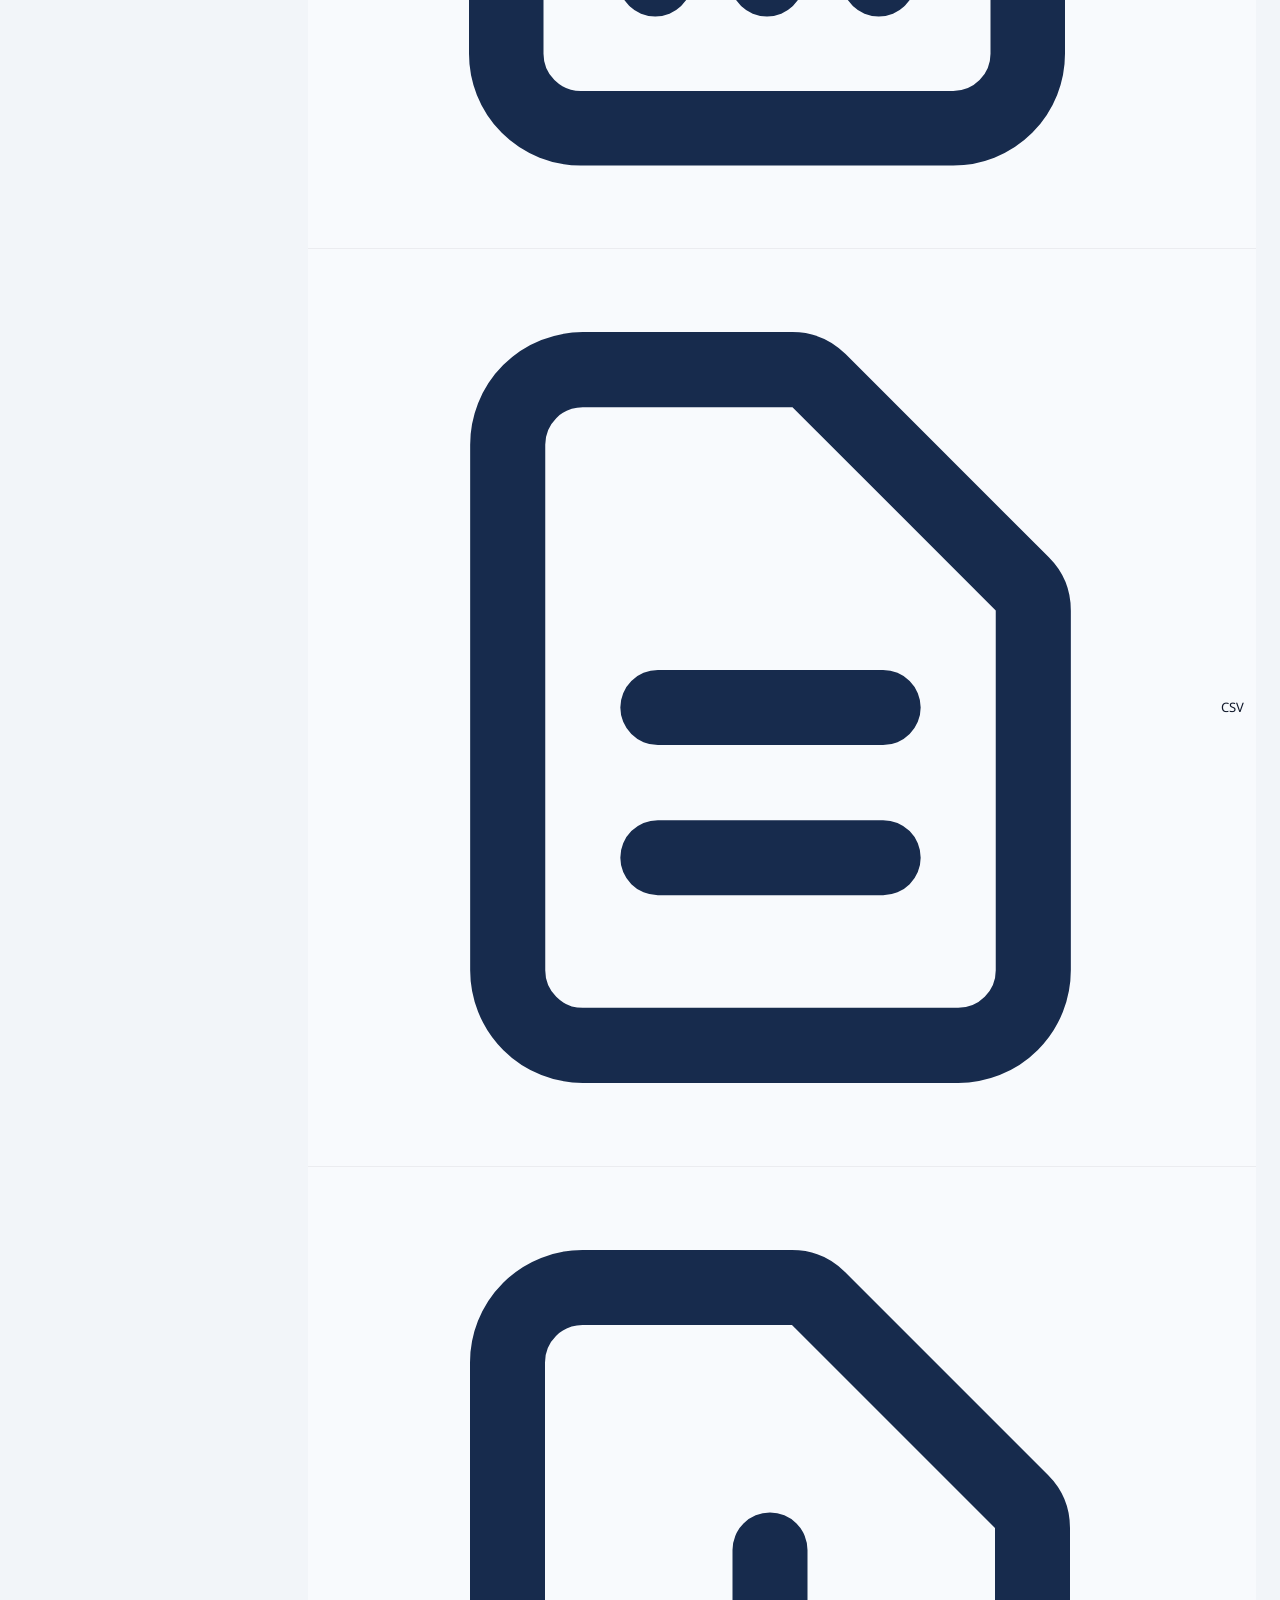
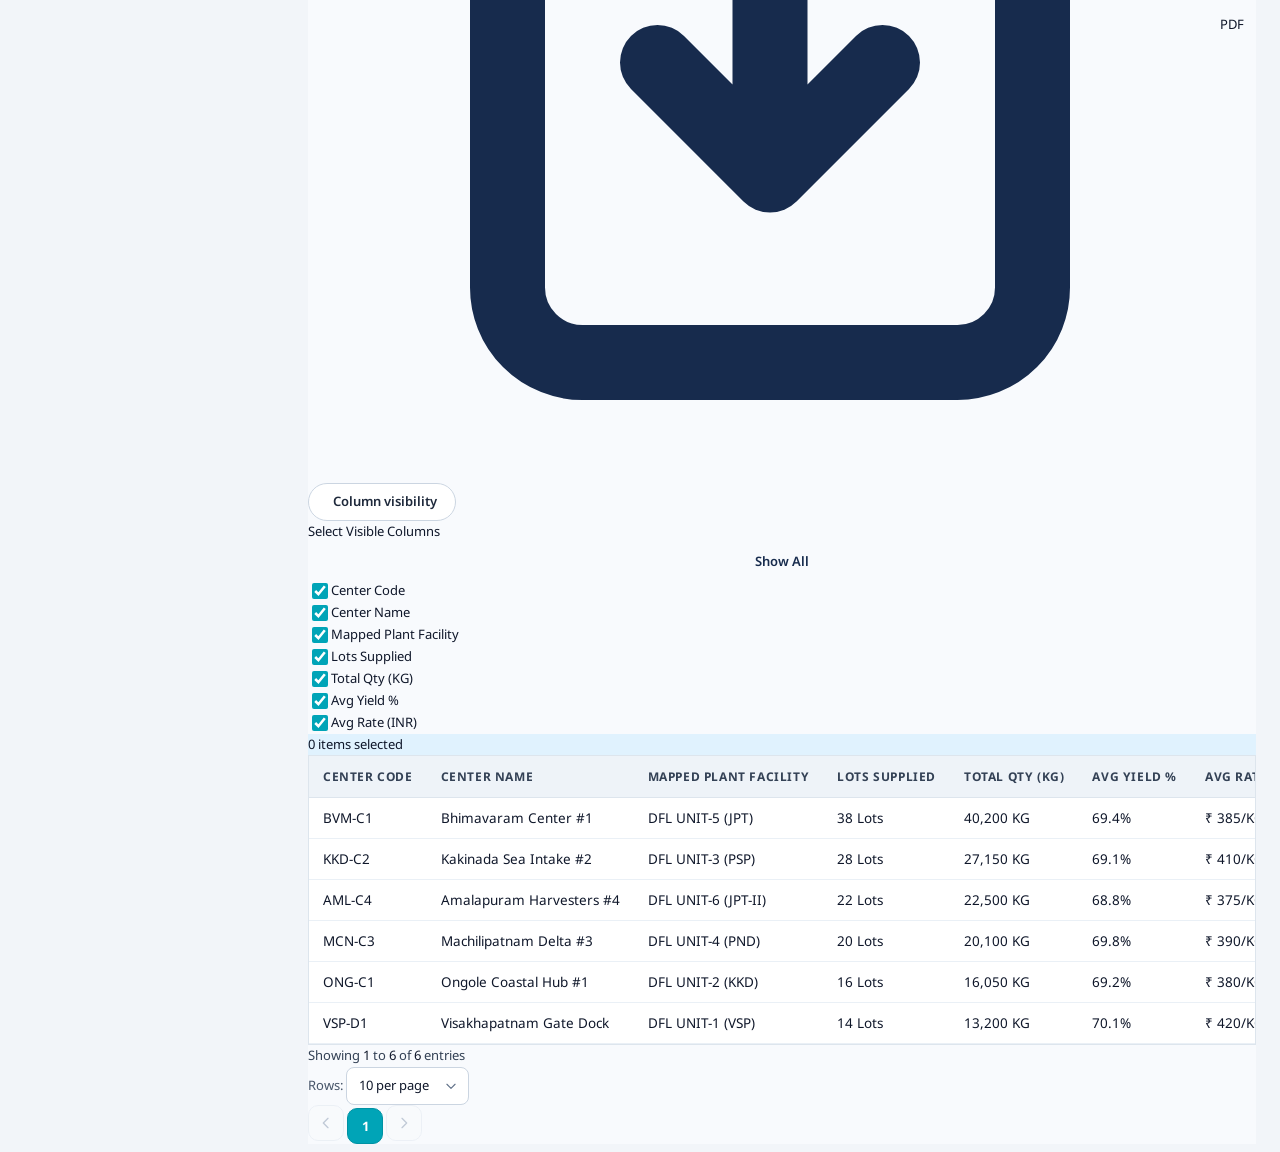
